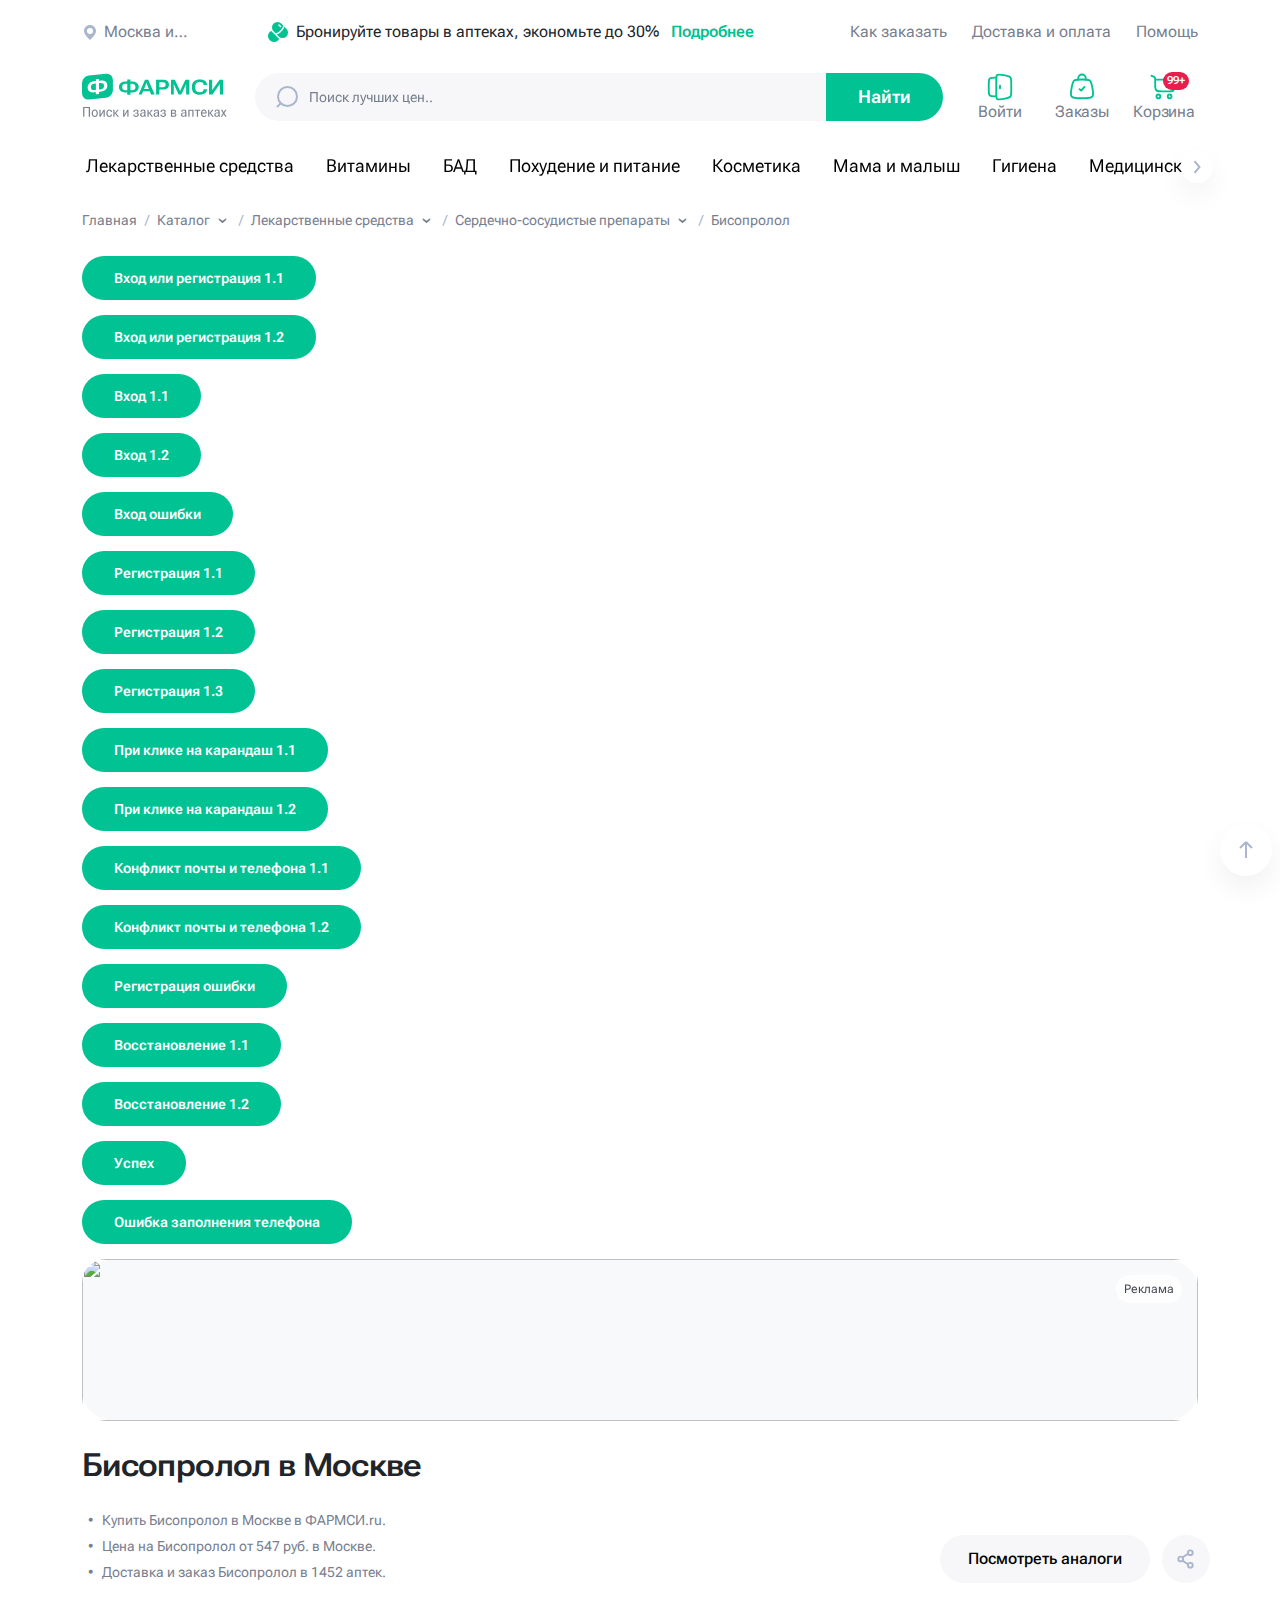
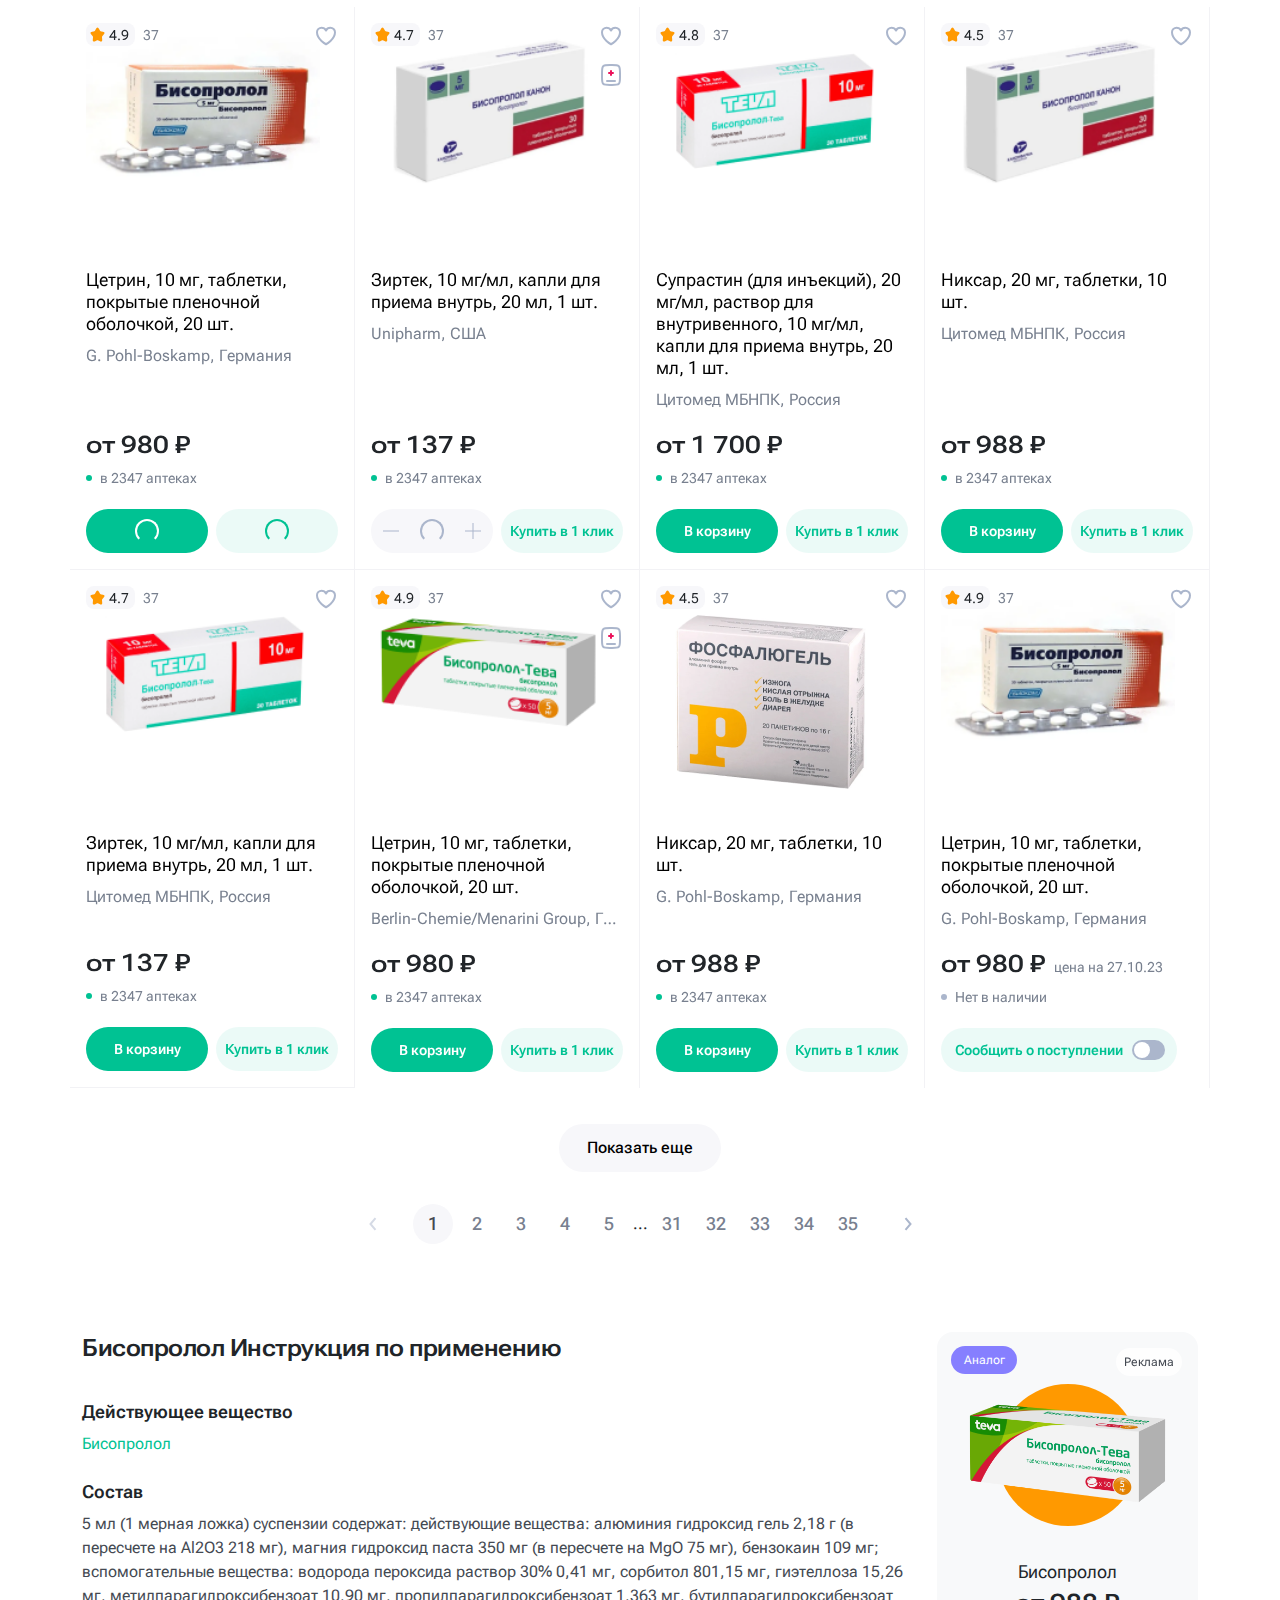
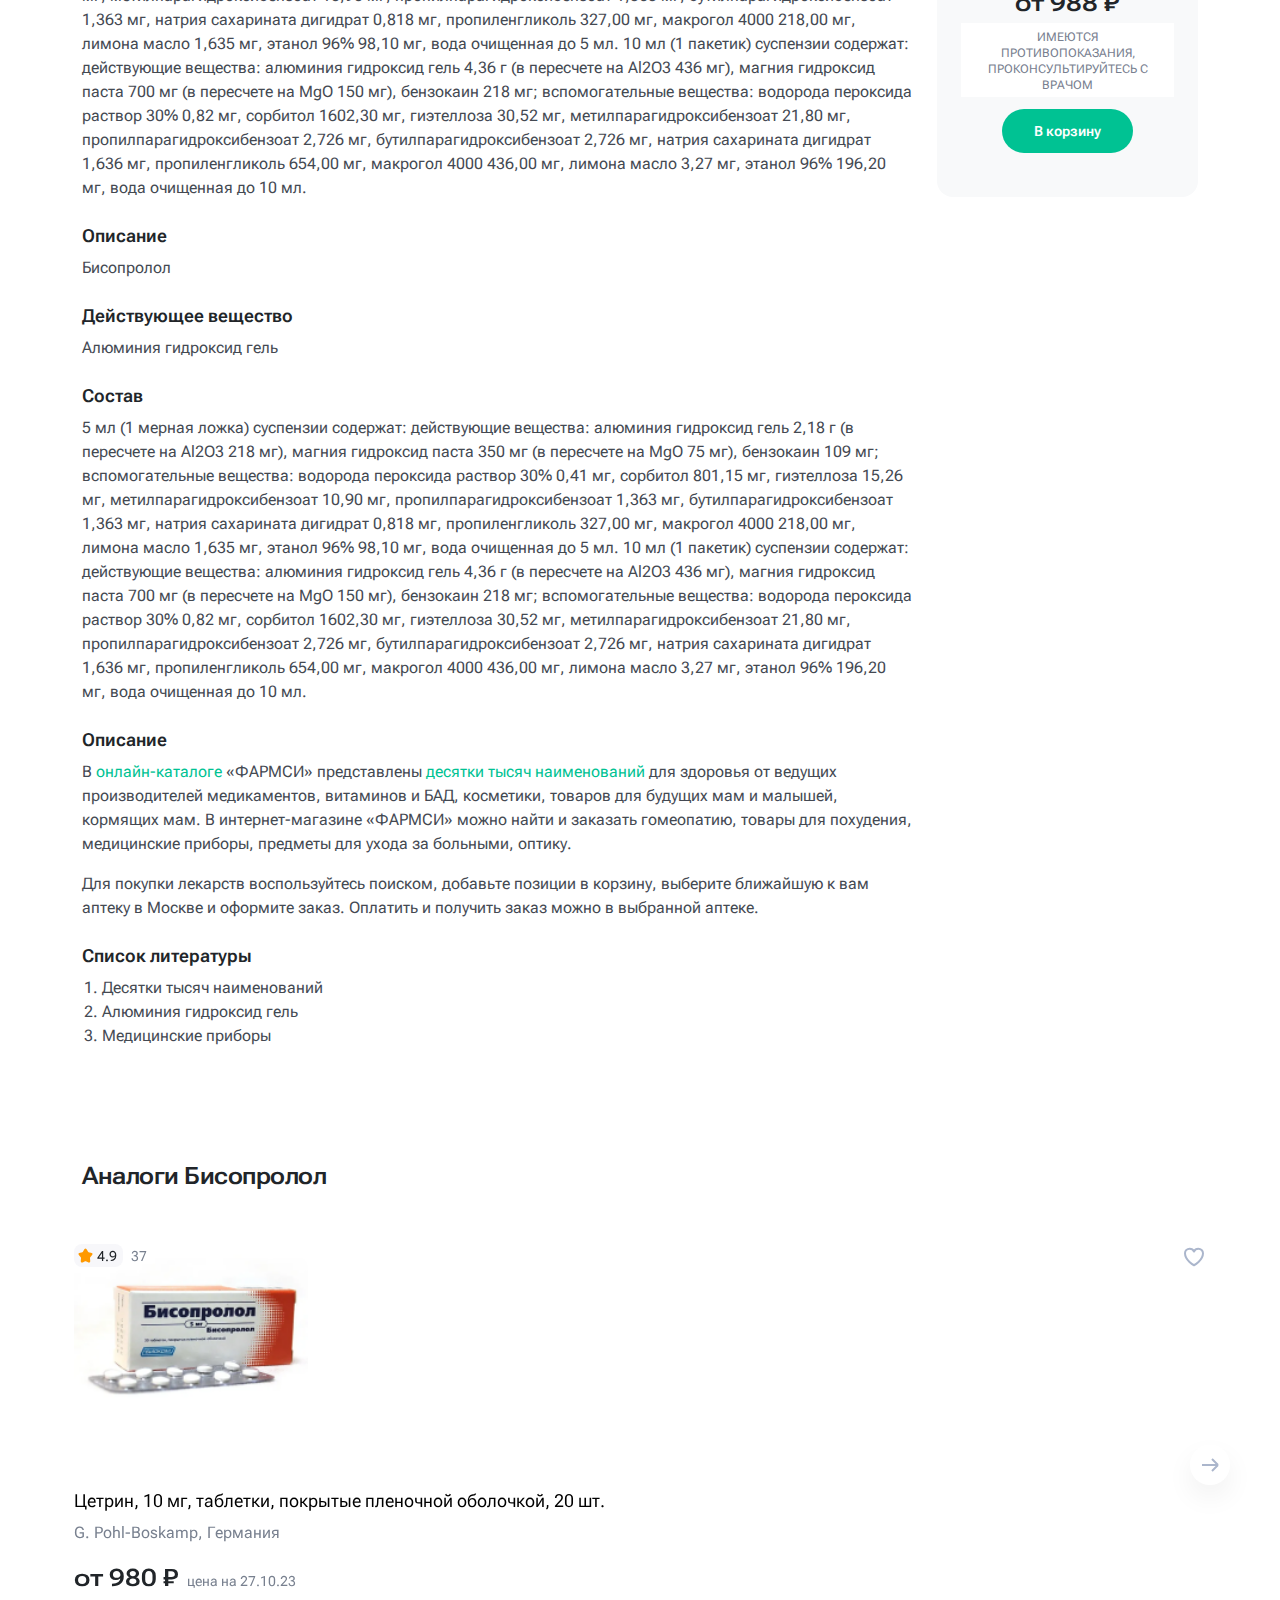
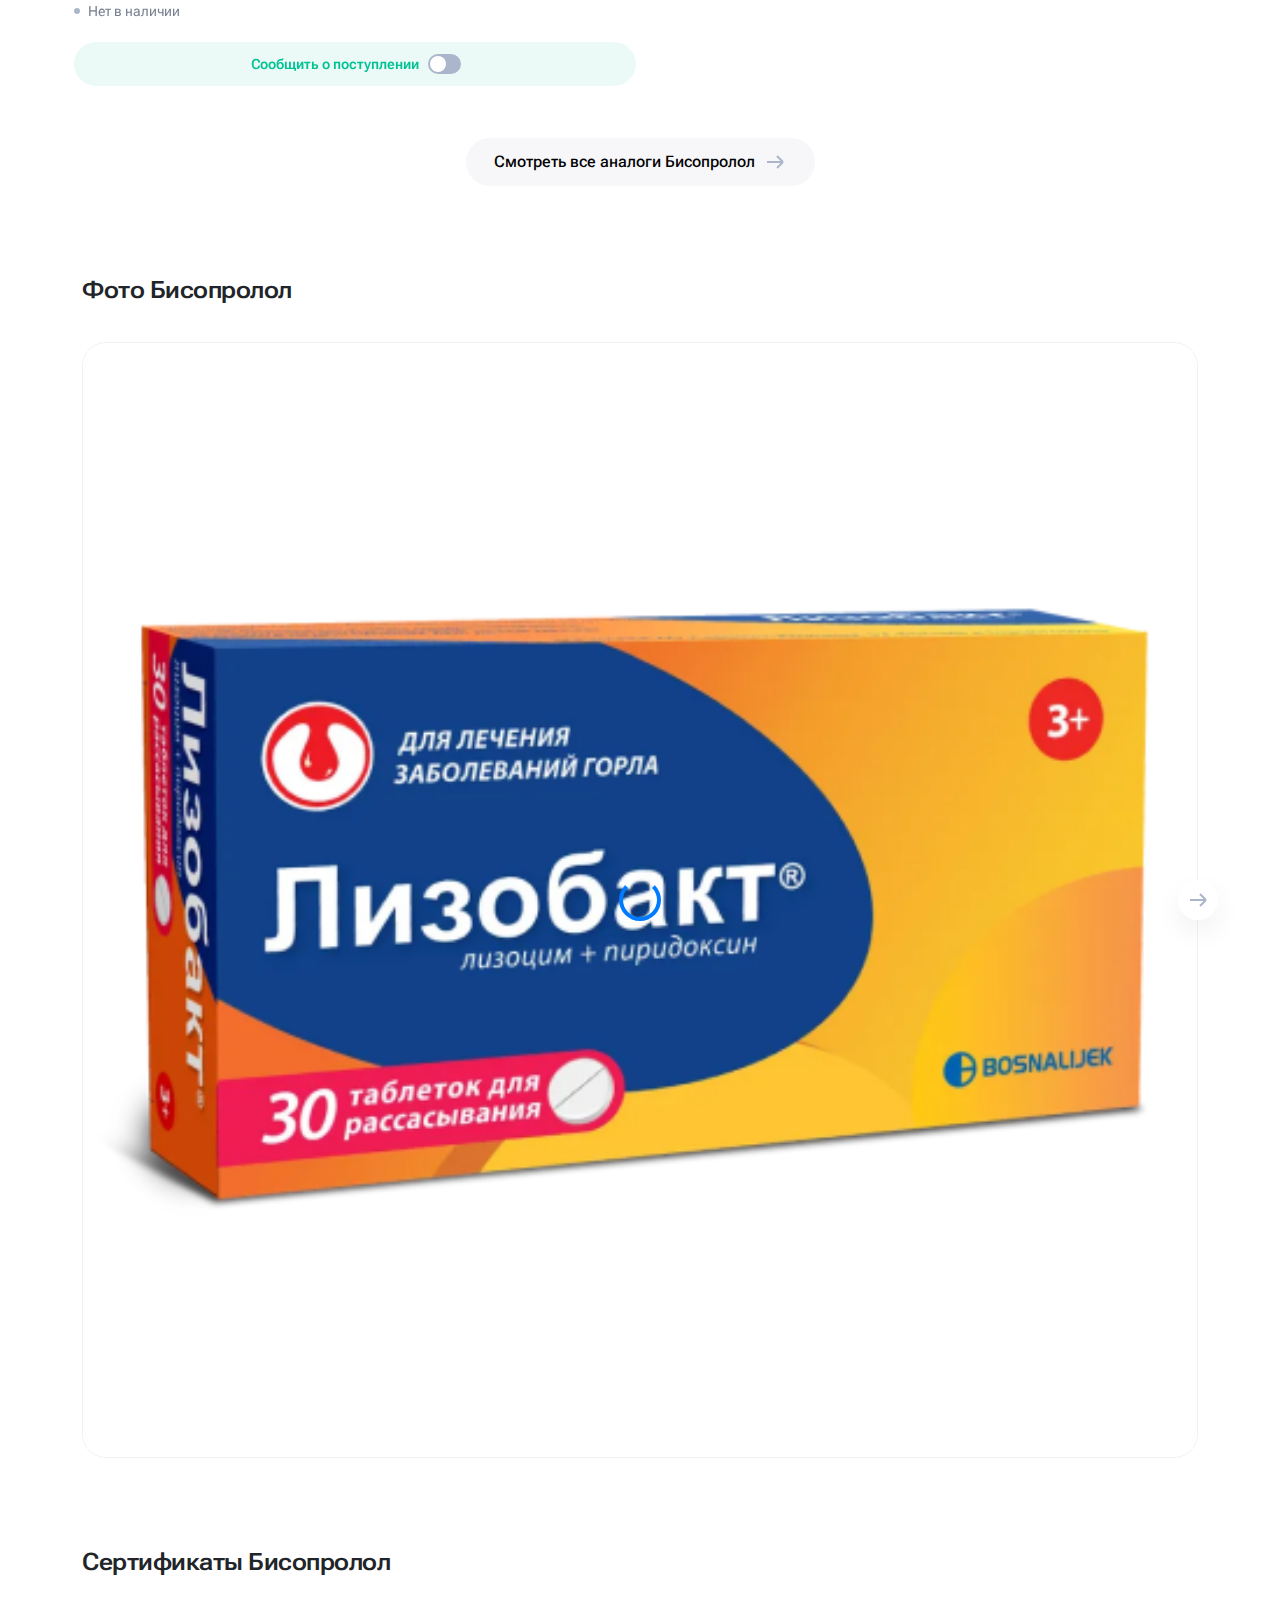
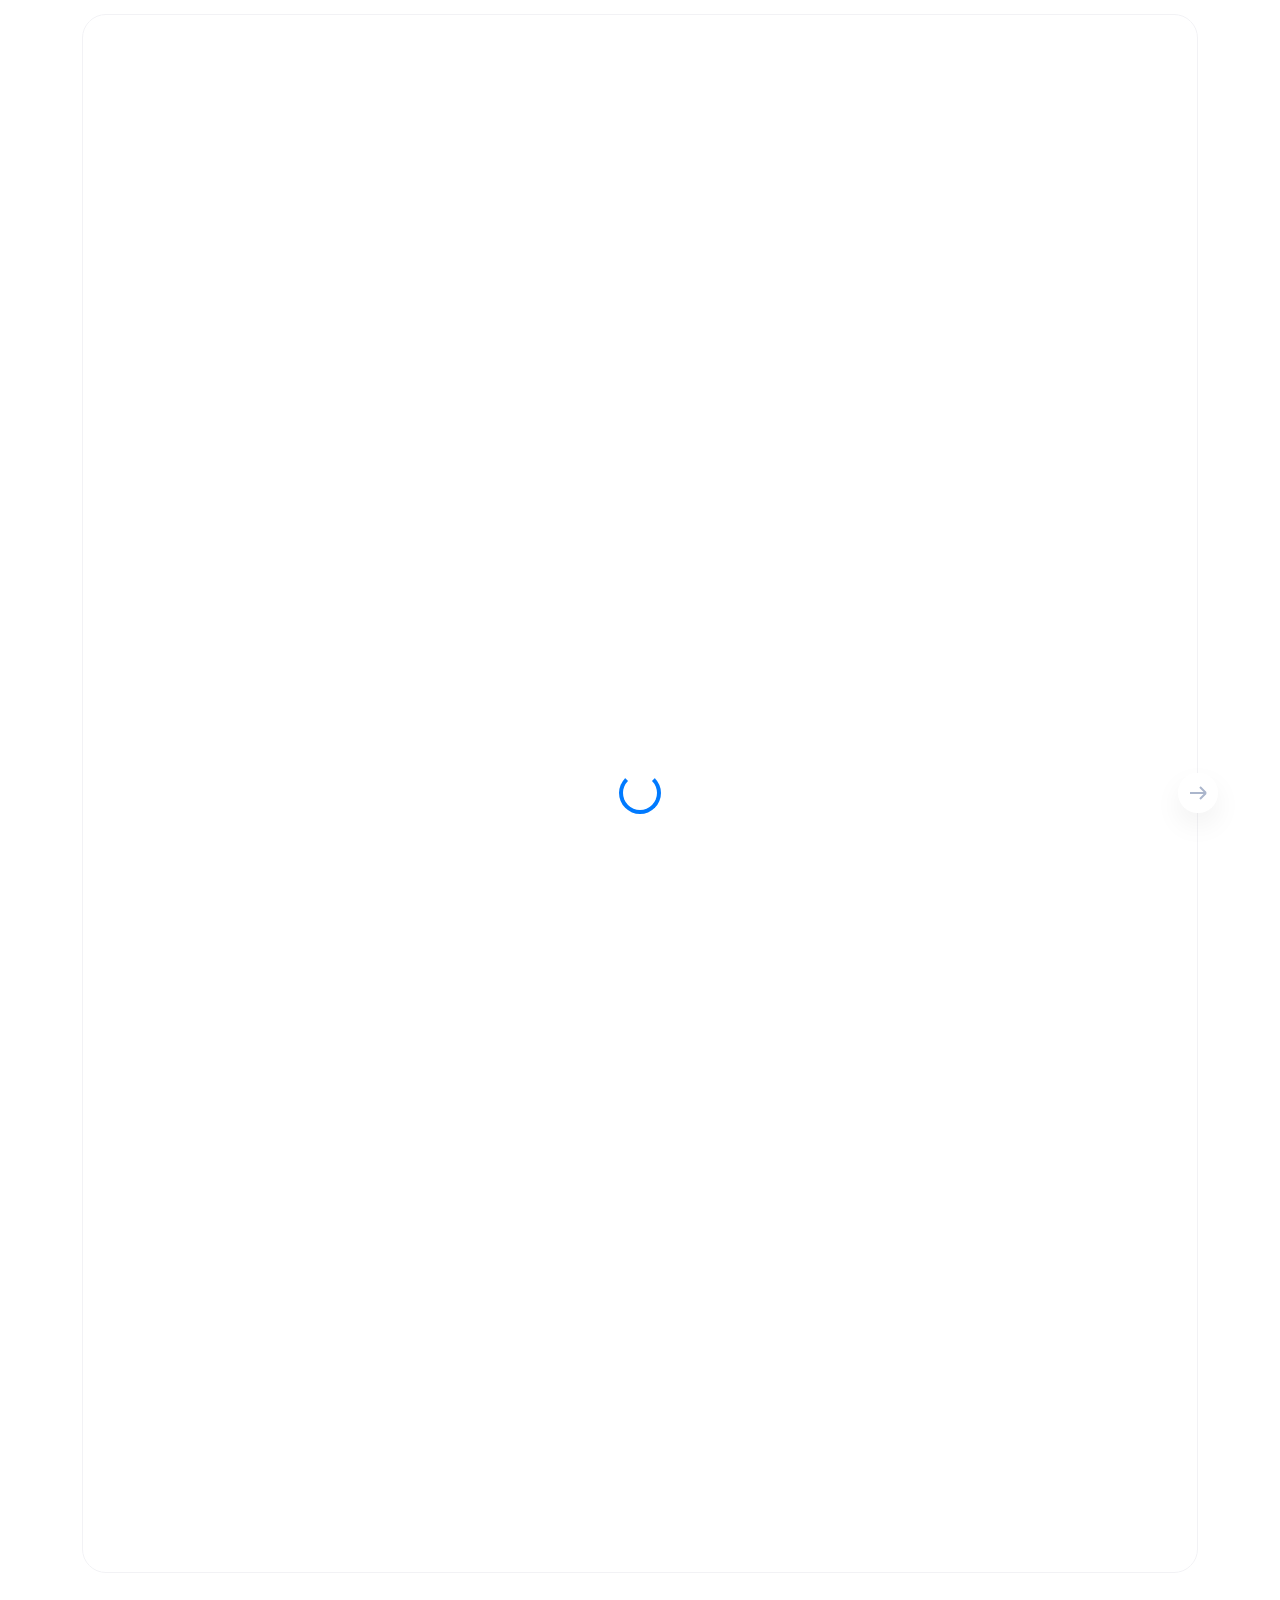
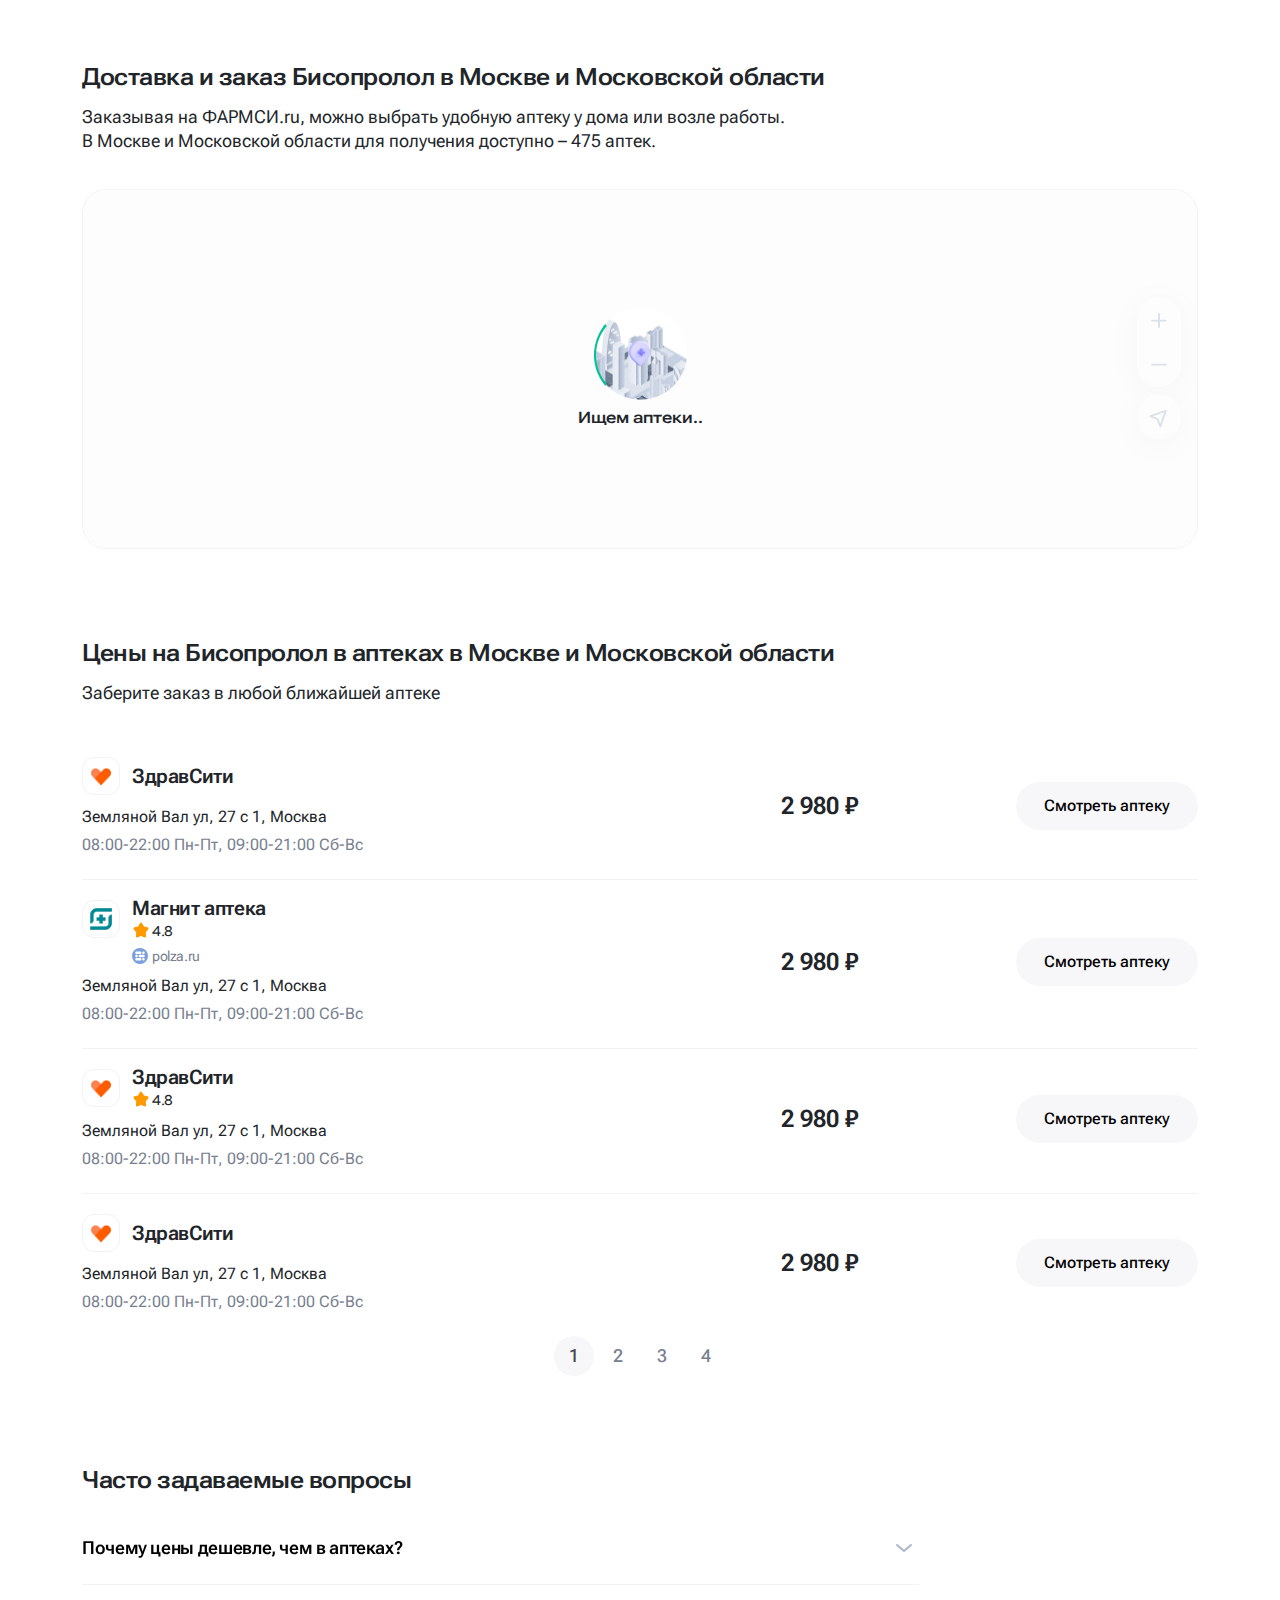
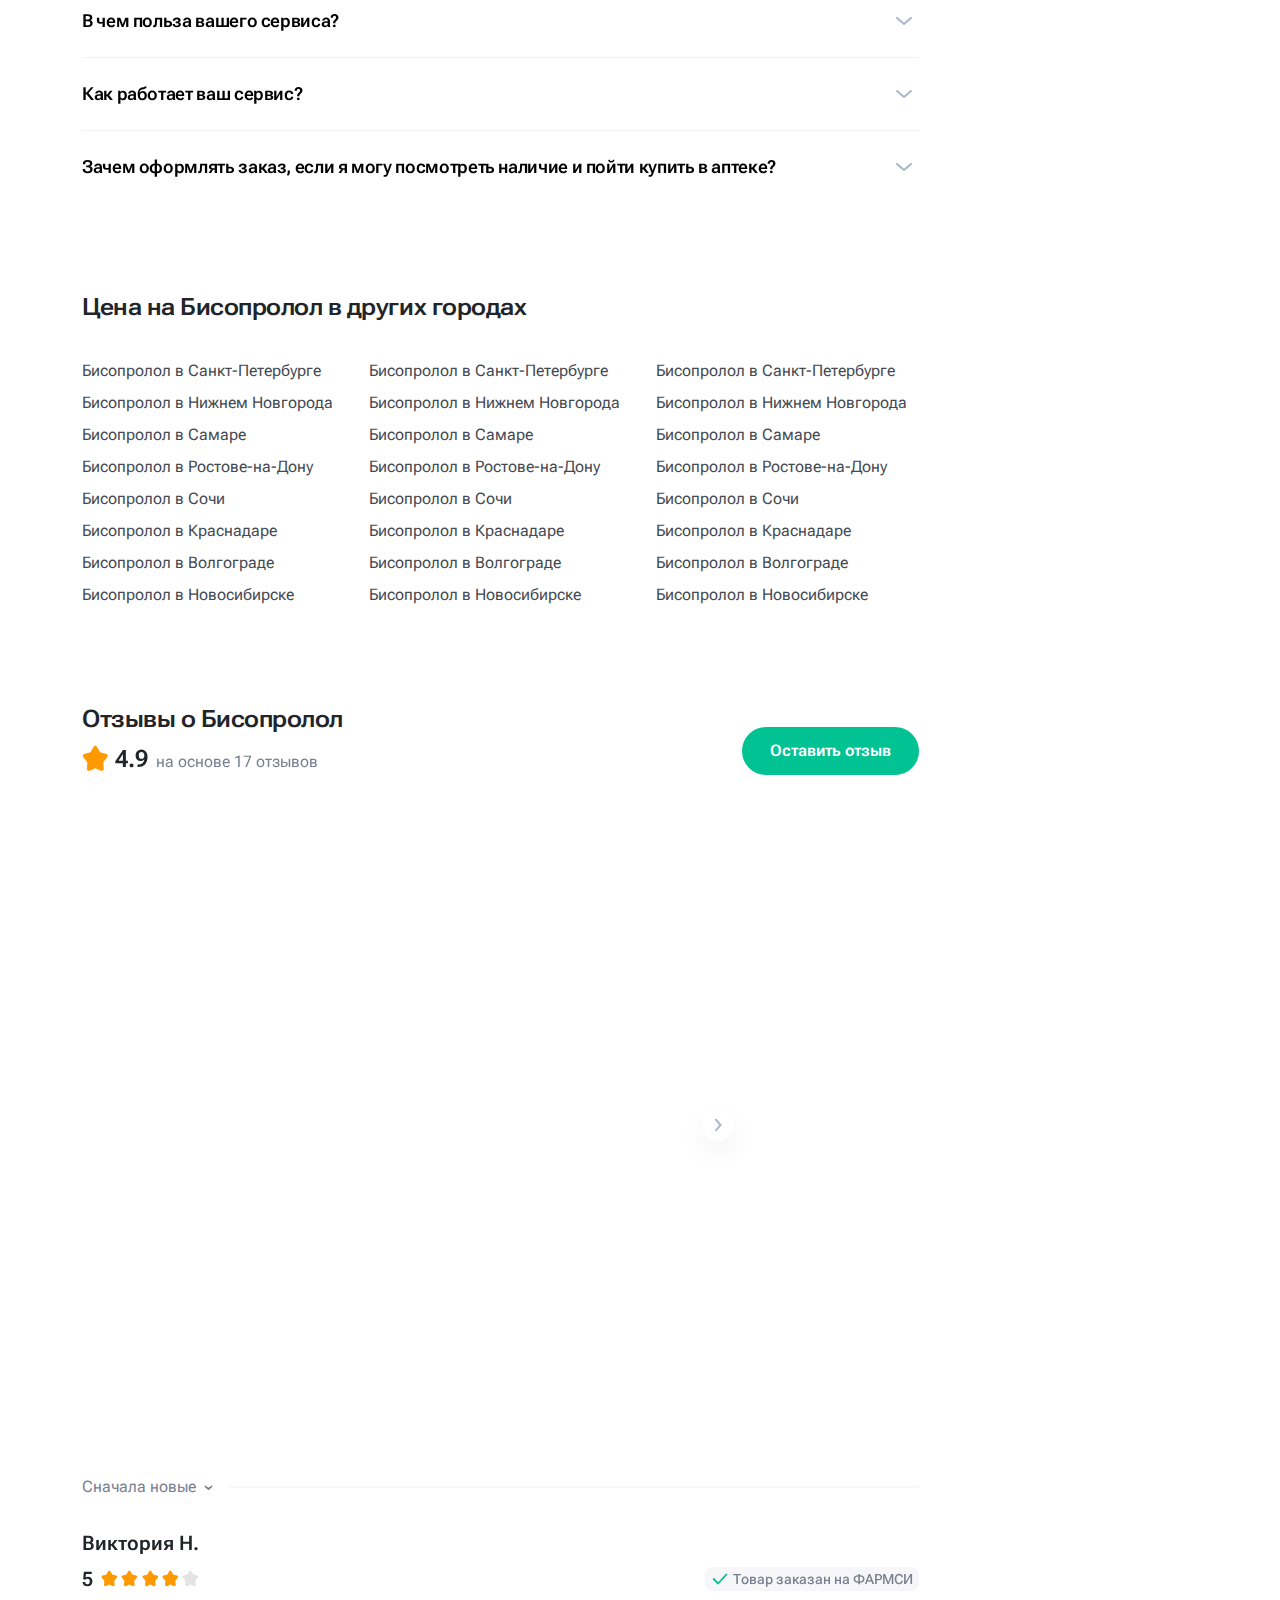
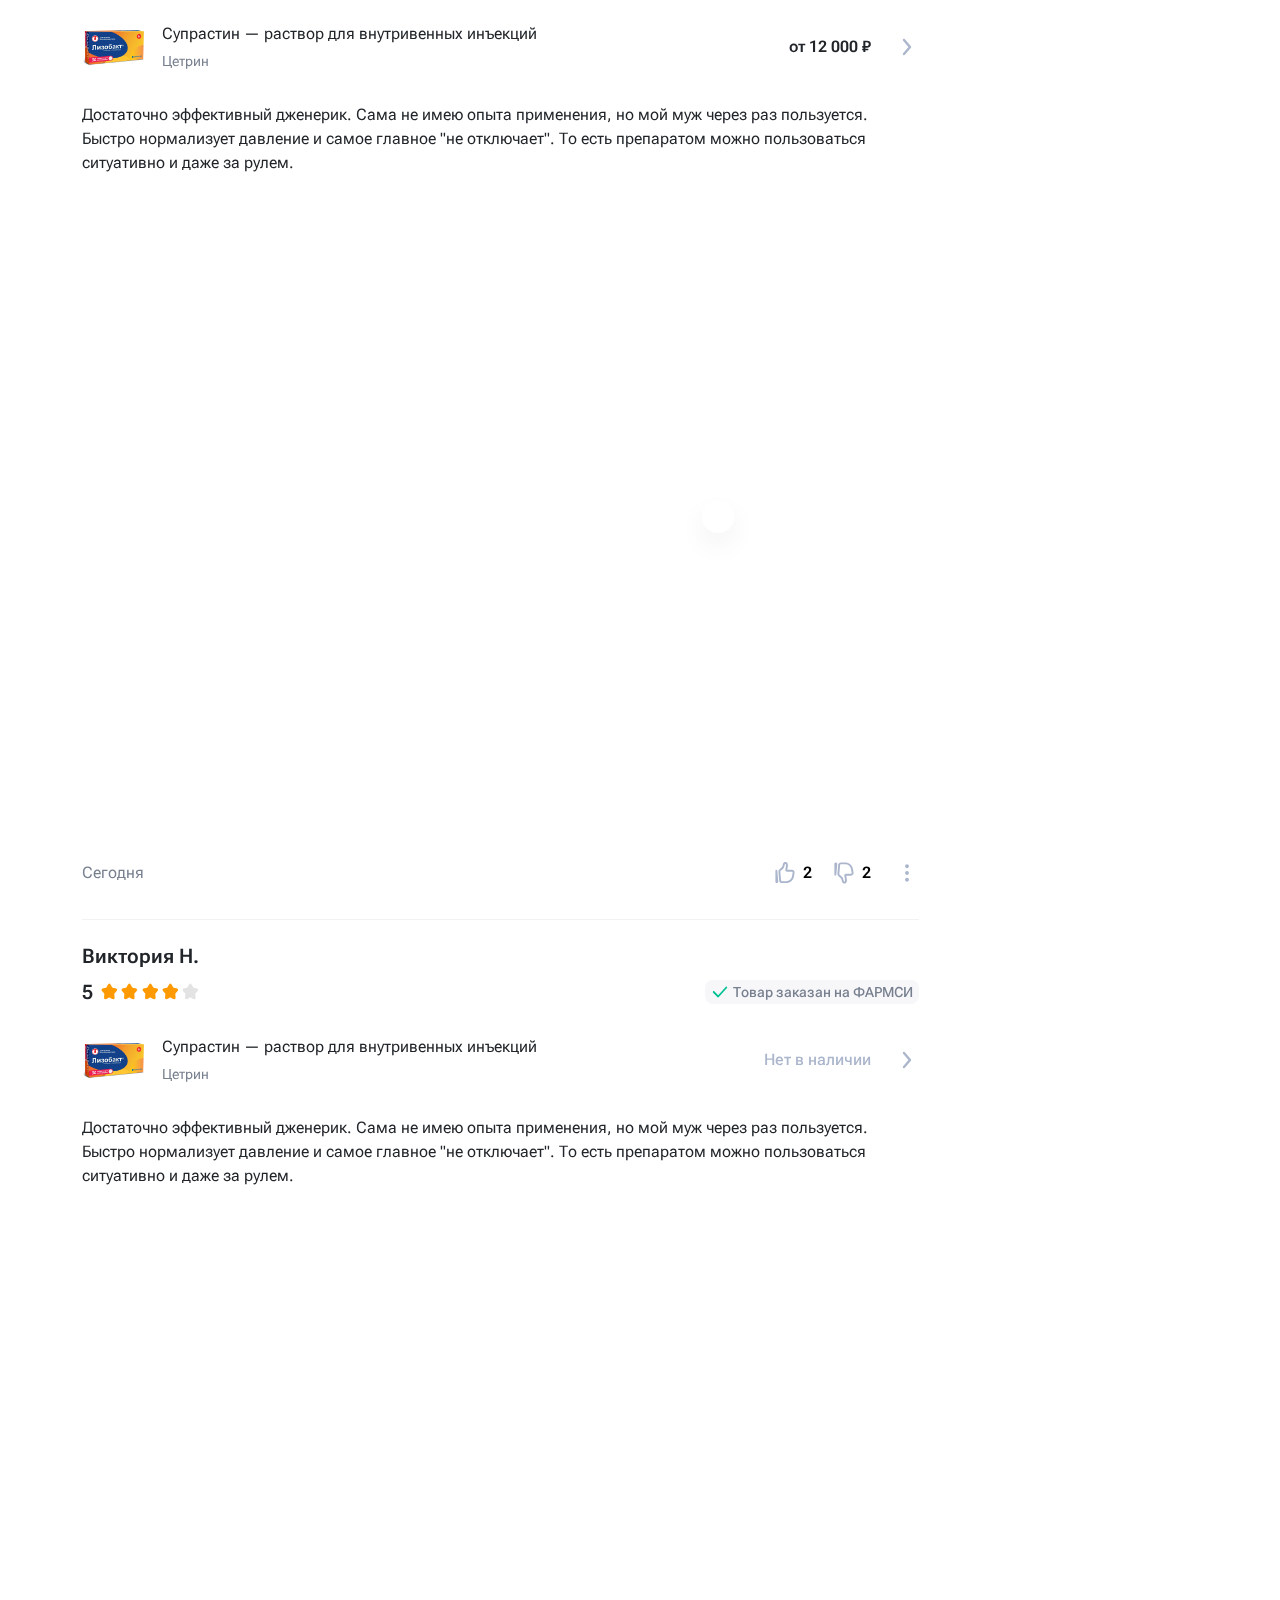
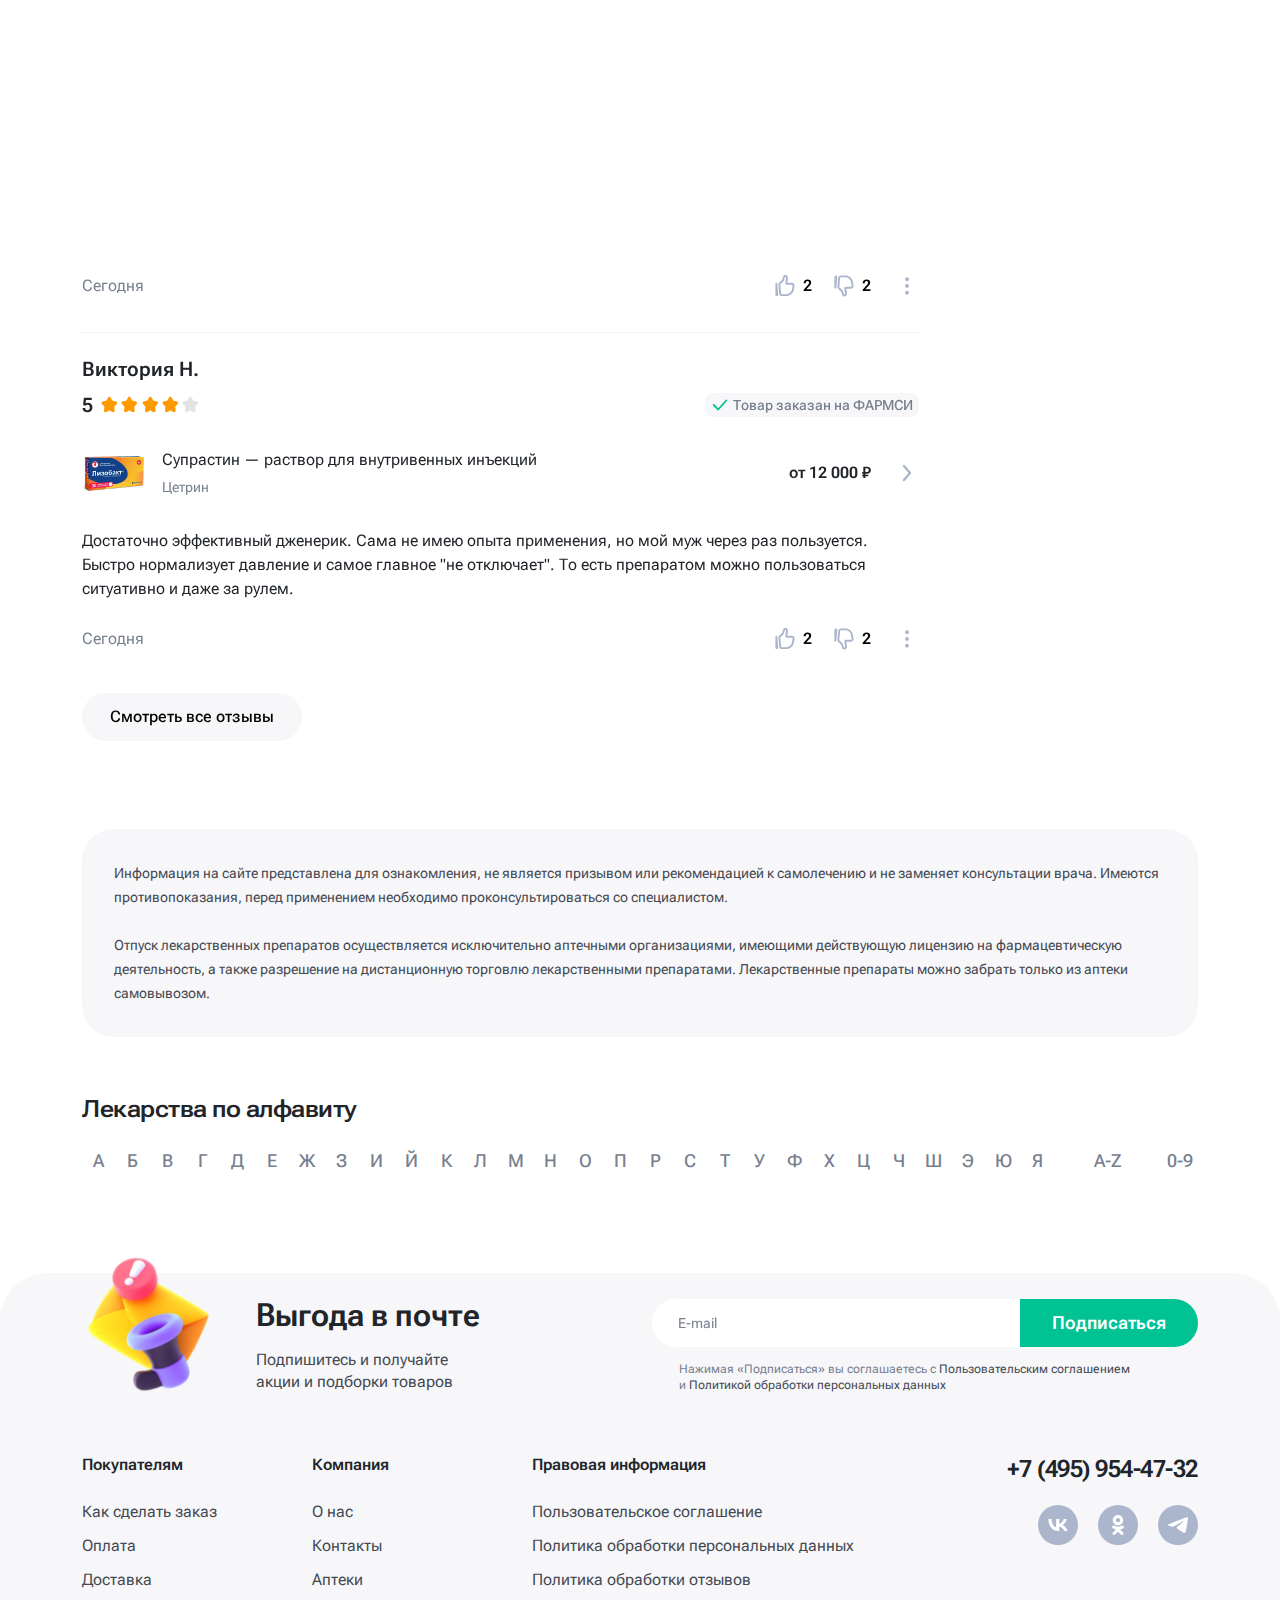
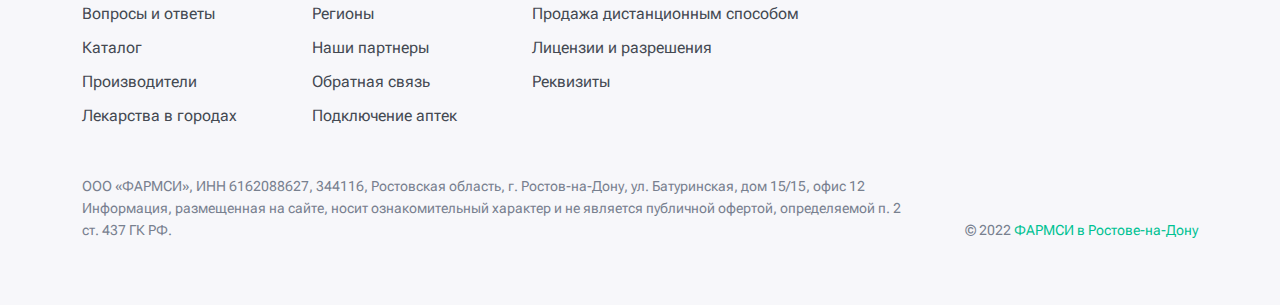
==== index.html @ 83dc4d80 "fldfj" ====
<!DOCTYPE html>
<html lang="ru">

<head>
    <meta charset="utf-8">
    <meta http-equiv="X-UA-Compatible" content="IE=edge">
    <meta name="viewport" content="width=device-width, initial-scale=1.0, maximum-scale=1.0, viewport-fit=cover">
    <meta name="description" content="Описание страницы">
    <meta name="format-detection" content="telephone=no">
    <title>Продукты</title>
    <link rel="apple-touch-icon" href="favicon/apple-touch-icon.png" sizes="144x144">
    <link rel="icon" href="favicon/favicon-16x16.png" sizes="16x16">
    <link rel="icon" href="favicon/favicon-32x32.png" sizes="32x32">
    <link rel="manifest" href="assets/site.webmanifest">
    <link rel="mask-icon" href="favicon/safari-pinned-tab.svg">
    <link rel="preconnect" href="https://fonts.googleapis.com">
    <link rel="preconnect" href="https://fonts.gstatic.com" crossorigin>
    <link href="https://fonts.googleapis.com/css2?family=Roboto+Flex:opsz,slnt,wdth,wght,GRAD,XOPQ,XTRA,YOPQ,YTAS,YTDE,YTFI,YTLC,YTUC@8..144,-10..0,25..151,100..1000,-200..150,27..175,323..603,25..135,649..854,-305..-98,560..788,416..570,528..760&display=swap"
          rel="stylesheet">
    <link href="https://cdn.jsdelivr.net/npm/bootstrap@5.3.3/dist/css/bootstrap.min.css" rel="stylesheet"
          integrity="sha384-QWTKZyjpPEjISv5WaRU9OFeRpok6YctnYmDr5pNlyT2bRjXh0JMhjY6hW+ALEwIH" crossorigin="anonymous">
    <link rel="stylesheet" href="https://cdn.jsdelivr.net/npm/swiper@11/swiper-bundle.min.css"/>
    <link rel="stylesheet" href="https://cdn.jsdelivr.net/npm/@fancyapps/ui@5.0/dist/fancybox/fancybox.css"/>
    <script src="https://api-maps.yandex.ru/2.1/?apikey=b603dd45-d3d4-4cc6-bc5e-3985d0624e53&lang=ru_RU"></script>
<script defer src="main.ba00e99612a8b95c9255.js"></script></head>

<body>
<div class="site">

    <!-- Header Start-->
    <!-- Header Top-->
    <div class="header__top">
        <div class="container">
            <div class="d-flex flex-wrap align-items-center justify-content-between">
                <div class="d-flex align-items-center me-3">
                    <div class="header__location location">
                        <a class="location__current" href="javascript:void(0)">
                            <svg class="location__icon">
                                <use xlink:href="images/sprites.svg#pin"></use>
                            </svg>
                            <span class="js-city-choosen-city">Москва и МО</span>
                        </a>
                    </div>
                    <div class="header__saving d-flex align-items-center">
                        <svg class="header__saving-icon" width="24" height="24">
                            <use xlink:href="images/sprites.svg#Pills"></use>
                        </svg>
                        Бронируйте товары в аптеках, экономьте до 30%<a class="header__saving-link"
                                                                        href="#">Подробнее </a>
                    </div>
                </div>
                <div class="d-flex align-items-center"><a class="header__top-link" href="#">Как заказать</a><a
                        class="header__top-link" href="#">Доставка и оплата</a><a class="header__top-link"
                                                                                  href="#">Помощь</a>
                </div>
            </div>
        </div>
    </div>
    <!-- Header Middle-->
    <div class="header-nav">
        <div class="header__middle header__fixed">
            <div class="container" style="position: relative">
                <div class="city-popup js-city-popup">
                    <button type="button" class="city-change__close" onclick="$('.js-city-popup').fadeOut(300);">
                        <svg aria-hidden="true" width="20" height="20" viewBox="0 0 20 20" fill="none"
                             xmlns="http://www.w3.org/2000/svg">
                            <path d="M15.332 4.66663L4.66536 15.3333" stroke="#ABB6CC" stroke-width="2"
                                  stroke-linecap="round" stroke-linejoin="round"></path>
                            <path d="M4.66797 4.66663L15.3346 15.3333" stroke="#ABB6CC" stroke-width="2"
                                  stroke-linecap="round" stroke-linejoin="round"></path>
                        </svg>
                    </button>
                    <div class="city-popup__subtitle">Ваш регион</div>
                    <div class="city-popup__title"><span class="js-city-choosen-city">Московская область</span>?</div>
                    <div class="city-popup__text">
                        Цены и наличие в аптеках зависят<br>
                        от выбранного региона
                    </div>
                    <div class="city-popup__buttons">
                        <button class="button button-primary js-submit-location" type="button">
                            Да
                        </button>
                        <button class="button button-solid js-change-location" type="button">
                            Выбрать другой
                        </button>
                    </div>
                </div>

                <div class="city-popup js-city-selected-popup">
                    <button type="button" class="city-change__close"
                            onclick="$('.js-city-selected-popup').fadeOut(300);">
                        <svg aria-hidden="true" width="20" height="20" viewBox="0 0 20 20" fill="none"
                             xmlns="http://www.w3.org/2000/svg">
                            <path d="M15.332 4.66663L4.66536 15.3333" stroke="#ABB6CC" stroke-width="2"
                                  stroke-linecap="round" stroke-linejoin="round"></path>
                            <path d="M4.66797 4.66663L15.3346 15.3333" stroke="#ABB6CC" stroke-width="2"
                                  stroke-linecap="round" stroke-linejoin="round"></path>
                        </svg>
                    </button>
                    <div class="city-popup__subtitle">Регион изменён</div>
                    <div class="city-popup__title js-city-choosen-city">Московская область</div>
                    <div class="city-popup__text">
                        Цены и наличие теперь будут отображаться<br>
                        для выбранного региона
                    </div>
                    <div class="city-popup__buttons">
                        <button class="button button-primary js-submit-location"
                                onclick="$('.js-city-selected-popup').fadeOut(300);" type="button">
                            Понятно
                        </button>
                    </div>
                </div>

                <div class="d-flex align-items-center justify-content-between">
                    <a class="header__logo logo" href="/">
                        <img class="logo__image"
                             src="logo.svg"
                             alt="logo" width="168"
                             height="56">
                    </a>
                    <div class="header__search search">
                        <form class="search__form d-flex align-items-center" action="/" autocomplete="off">
                            <div class="form-group w-100">
                                <input class="search__input big__input js-searchInput" type="text" name="q"
                                       placeholder="Поиск лучших цен..">
                                <svg class="search__icon">
                                    <use xlink:href="images/sprites.svg#loupe"></use>
                                </svg>
                                <svg class="search__loading">
                                    <use xlink:href="images/sprites.svg#loading"></use>
                                </svg>
                                <button class="search__clear js-qclear" type="button"></button>
                            </div>
                            <button class="button button-big" type="submit">Найти</button>
                            <div class="search__result">

                            </div>
                        </form>
                        <div class="search__backdrop"></div>
                    </div>
                    <div class="header__links"><a class="header__link" href="#">
                        <div class="header__link-icon">
                            <svg>
                                <use xlink:href="images/sprites.svg#Exit"></use>
                            </svg>
                        </div>
                        Войти
                    </a><a class="header__link" href="#">
                        <div class="header__link-icon">
                            <svg>
                                <use xlink:href="images/sprites.svg#Bag"></use>
                            </svg>
                        </div>
                        Заказы
                    </a><a class="header__link" href="#">
                        <div class="header__link-icon">
                            <svg>
                                <use xlink:href="images/sprites.svg#Cart"></use>
                            </svg>
                            <span class="header__link-counter">99+</span>
                        </div>
                        Корзина
                    </a>
                    </div>
                </div>
            </div>
        </div>
    </div>
    <div class="header__bottom">
        <div class="container">
            <nav class="header__menu">
                <div class="header__list">
                    <div class="js-navSlider swiper">
                        <div class="swiper-wrapper">
                            <div class="swiper-slide header__slide"><a class="header__list-link"
                                                                       href="#">Лекарственные
                                средства</a></div>
                            <div class="swiper-slide header__slide"><a class="header__list-link"
                                                                       href="#">Витамины</a>
                            </div>
                            <div class="swiper-slide header__slide"><a class="header__list-link" href="#">БАД</a>
                            </div>
                            <div class="swiper-slide header__slide"><a class="header__list-link" href="#">Похудение
                                и
                                питание</a></div>
                            <div class="swiper-slide header__slide"><a class="header__list-link"
                                                                       href="#">Косметика</a>
                            </div>
                            <div class="swiper-slide header__slide"><a class="header__list-link" href="#">Мама и
                                малыш</a></div>
                            <div class="swiper-slide header__slide"><a class="header__list-link"
                                                                       href="#">Гигиена</a>
                            </div>
                            <div class="swiper-slide header__slide"><a class="header__list-link"
                                                                       href="#">Медицинские
                                изделия</a></div>
                            <div class="swiper-slide header__slide"><a class="header__list-link"
                                                                       href="#">Медицинская
                                техника</a></div>
                            <div class="swiper-slide header__slide"><a class="header__list-link"
                                                                       href="#">Ортопедия</a>
                            </div>
                            <div class="swiper-slide header__slide"><a class="header__list-link" href="#">Оптика</a>
                            </div>
                        </div>
                    </div>
                    <div class="small-navigation--prev small-navigation--disabled header__button--prev">
                        <svg class="small-navigation__icon">
                            <use xlink:href="images/sprites.svg#triangle-left"></use>
                        </svg>
                    </div>
                    <div class="small-navigation--next header__button--next">
                        <svg class="small-navigation__icon">
                            <use xlink:href="images/sprites.svg#triangle-right"></use>
                        </svg>
                    </div>
                </div>
                <div class="header__submenu submenu">
                    <div class="submenu__item">
                        <div class="row">
                            <div class="col-12 col-md-3">
                                <div class="submenu__links"><a class="submenu__link" href="#">Бальзамы и
                                    кондиционеры</a><a class="submenu__link" href="#">Депиляция и бритье</a><a
                                        class="submenu__link" href="#">Средства после загара</a><a
                                        class="submenu__link" href="#">Шампуни</a><a class="submenu__link"
                                                                                     href="#">Омоложение</a><a
                                        class="submenu__link" href="#">Средства
                                    от загара</a><a class="submenu__link" href="#">Уход за телом</a><a
                                        class="submenu__link" href="#">Сухие шампуни</a><a class="submenu__link"
                                                                                           href="#">Окрашивание бровей
                                    и ресниц</a><a class="submenu__link" href="#">Уход за лицом</a><a
                                        class="submenu__link" href="#">Антицеллюлитный уход</a><a
                                        class="submenu__link" href="#">Патчи под
                                    глаза</a><a class="submenu__link" href="#">Сухие шампуни</a><a
                                        class="submenu__link" href="#">Окрашивание
                                    бровей и ресниц</a><a class="submenu__link" href="#">Уход за лицом</a>
                                </div>
                            </div>
                            <div class="col-12 col-md-3">
                                <div class="submenu__links"><a class="submenu__link" href="#">Сухие шампуни</a><a
                                        class="submenu__link" href="#">Депиляция и бритье</a><a
                                        class="submenu__link" href="#">Уход за
                                    телом</a><a class="submenu__link" href="#">Шампуни</a><a
                                        class="submenu__link" href="#">Бальзамы и
                                    кондиционеры</a><a class="submenu__link" href="#">Омоложение</a><a
                                        class="submenu__link" href="#">Средства от загара</a><a
                                        class="submenu__link" href="#">Средства после
                                    загара</a>
                                </div>
                            </div>
                            <div class="col-12 col-md-2">
                                <div class="submenu__title">Бренды</div>
                                <div class="submenu__items"><a class="submenu__brand" href="#"
                                                               title="Наименование бренда"><img
                                        src="images/brands/Logo_Zdrav.jpg"
                                        alt="Logo_Zdrav" width="196" height="98"></a><a class="submenu__brand"
                                                                                        href="#"
                                                                                        title="Наименование бренда"><img
                                        src="images/brands/Magnit.jpg"
                                        alt="Magnit" width="196" height="98"></a><a class="submenu__brand"
                                                                                    href="#"
                                                                                    title="Наименование бренда"><img
                                        src="images/brands/Logo_Zdrav.jpg" alt="Logo_Zdrav" width="196"
                                        height="98"></a><a class="submenu__brand" href="#"
                                                           title="Наименование бренда"><img
                                        src="images/brands/Magnit.jpg"
                                        alt="Magnit" width="196" height="98"></a><a class="submenu__brand"
                                                                                    href="#"
                                                                                    title="Наименование бренда"><img
                                        src="images/brands/Logo_Zdrav.jpg" alt="Logo_Zdrav" width="196"
                                        height="98"></a>
                                </div>
                            </div>
                            <div class="col-12 col-md-4">
                                <div class="submenu__title">Хиты продаж</div>
                                <div class="submenu__items"><a class="submenu__cart" href="#"><img
                                        class="submenu__cart-image" src="images/products/product-1.png"
                                        width="86" height="86">
                                    <div class="submenu__cart-info">
                                        <div class="submenu__cart-name">Супрастин (для инъекций), 20 мг/мл,
                                            раствор для
                                            внутривенного, 10 мг/мл, капли для приема внутрь, 20 мл, 1 шт.
                                        </div>
                                        <div class="submenu__cart-price">от 1 700 ₽</div>
                                    </div>
                                </a><a class="submenu__cart" href="#"><img class="submenu__cart-image"
                                                                           src="images/products/product-5.png"
                                                                           width="86" height="86">
                                    <div class="submenu__cart-info">
                                        <div class="submenu__cart-name">Супрастин (для инъекций), 20 мг/мл,
                                            раствор для
                                            внутривенного, 10 мг/мл
                                        </div>
                                        <div class="submenu__cart-price">от 988 ₽</div>
                                    </div>
                                </a><a class="submenu__cart" href="#"><img class="submenu__cart-image"
                                                                           src="images/products/product-2.png"
                                                                           width="86" height="86">
                                    <div class="submenu__cart-info">
                                        <div class="submenu__cart-name">Цетрин, 10 мг, таблетки, покрытые
                                            пленочной
                                            оболочкой, 20 шт.
                                        </div>
                                        <div class="submenu__cart-price">от 320 ₽</div>
                                    </div>
                                </a>
                                </div>
                            </div>
                        </div>
                    </div>
                    <div class="submenu__item">
                        <div class="row">
                            <div class="col-12 col-md-3">
                                <div class="submenu__links"><a class="submenu__link" href="#">Бальзамы и
                                    кондиционеры</a><a class="submenu__link" href="#">Депиляция и бритье</a><a
                                        class="submenu__link" href="#">Средства после загара</a><a
                                        class="submenu__link" href="#">Шампуни</a><a class="submenu__link"
                                                                                     href="#">Омоложение</a><a
                                        class="submenu__link" href="#">Средства
                                    от загара</a><a class="submenu__link" href="#">Уход за телом</a><a
                                        class="submenu__link" href="#">Сухие шампуни</a><a class="submenu__link"
                                                                                           href="#">Окрашивание бровей
                                    и ресниц</a><a class="submenu__link" href="#">Уход за лицом</a><a
                                        class="submenu__link" href="#">Антицеллюлитный уход</a><a
                                        class="submenu__link" href="#">Патчи под
                                    глаза</a><a class="submenu__link" href="#">Сухие шампуни</a><a
                                        class="submenu__link" href="#">Окрашивание
                                    бровей и ресниц</a><a class="submenu__link" href="#">Уход за лицом</a>
                                </div>
                            </div>
                            <div class="col-12 col-md-3">
                                <div class="submenu__links"><a class="submenu__link" href="#">Сухие шампуни</a><a
                                        class="submenu__link" href="#">Депиляция и бритье</a><a
                                        class="submenu__link" href="#">Уход за
                                    телом</a><a class="submenu__link" href="#">Шампуни</a><a
                                        class="submenu__link" href="#">Бальзамы и
                                    кондиционеры</a><a class="submenu__link" href="#">Омоложение</a><a
                                        class="submenu__link" href="#">Средства от загара</a><a
                                        class="submenu__link" href="#">Средства после
                                    загара</a>
                                </div>
                            </div>
                            <div class="col-12 col-md-4">
                                <div class="submenu__title">Хиты продаж</div>
                                <div class="submenu__items"><a class="submenu__cart" href="#"><img
                                        class="submenu__cart-image" src="images/products/product-1.png"
                                        width="86" height="86">
                                    <div class="submenu__cart-info">
                                        <div class="submenu__cart-name">Супрастин (для инъекций), 20 мг/мл,
                                            раствор для
                                            внутривенного, 10 мг/мл, капли для приема внутрь, 20 мл, 1 шт.
                                        </div>
                                        <div class="submenu__cart-price">от 1 700 ₽</div>
                                    </div>
                                </a><a class="submenu__cart" href="#"><img class="submenu__cart-image"
                                                                           src="images/products/product-5.png"
                                                                           width="86" height="86">
                                    <div class="submenu__cart-info">
                                        <div class="submenu__cart-name">Супрастин (для инъекций), 20 мг/мл,
                                            раствор для
                                            внутривенного, 10 мг/мл
                                        </div>
                                        <div class="submenu__cart-price">от 988 ₽</div>
                                    </div>
                                </a><a class="submenu__cart" href="#"><img class="submenu__cart-image"
                                                                           src="images/products/product-2.png"
                                                                           width="86" height="86">
                                    <div class="submenu__cart-info">
                                        <div class="submenu__cart-name">Цетрин, 10 мг, таблетки, покрытые
                                            пленочной
                                            оболочкой, 20 шт.
                                        </div>
                                        <div class="submenu__cart-price">от 320 ₽</div>
                                    </div>
                                </a>
                                </div>
                            </div>
                        </div>
                    </div>
                </div>
            </nav>
        </div>
    </div>
    <!-- Header End-->
    <!-- Main section-->
    <main class="main">
        <!-- Breadcrumbs Start -->
        <section class="breadcrumbs">
            <div class="container">
                <nav aria-label="breadcrumb">
                    <ol class="breadcrumb">
                        <li class="breadcrumb-item"><a href="#">Главная</a></li>
                        <li class="breadcrumb-item js-dropdown">
                            <div class="breadcrumb__text">
                                <a href="#">Каталог</a>
                                <svg class="js-dropdown-icon" width="8" height="24" viewBox="0 0 8 24" fill="none"
                                     xmlns="http://www.w3.org/2000/svg">
                                    <g clip-path="url(#clip0_1899_12853)">
                                        <path
                                                d="M4.76837e-07 10L4 12.8366L8 10L8 11.755L4.30227 15L3.71788 15L4.00125e-07 11.755L4.76837e-07 10Z"
                                                fill="#444952"/>
                                    </g>
                                    <defs>
                                        <clipPath id="clip0_1899_12853">
                                            <rect width="8" height="24" fill="white"/>
                                        </clipPath>
                                    </defs>
                                </svg>
                            </div>
                            <div class="js-dropdown-menu">
                                <ul>
                                    <li class="js-dropdown-link">1 пункт выпадающего списка</li>
                                    <li class="js-dropdown-link">2 пункт выпадающего списка</li>
                                    <li class="js-dropdown-link">3 пункт выпадающего списка</li>
                                    <li class="js-dropdown-link">4 пункт выпадающего списка</li>
                                    <li class="js-dropdown-link">5 пункт выпадающего списка</li>
                                    <li class="js-dropdown-link">6 пункт выпадающего списка</li>
                                    <li class="js-dropdown-link">7 пункт выпадающего списка</li>
                                    <li class="js-dropdown-link">8 пункт выпадающего списка</li>
                                    <li class="js-dropdown-link">9 пункт выпадающего списка</li>
                                    <li class="js-dropdown-link">10 пункт выпадающего списка</li>
                                    <li class="js-dropdown-link">11 пункт выпадающего списка</li>
                                    <li class="js-dropdown-link">12 пункт выпадающего списка</li>
                                    <li class="js-dropdown-link">13 пункт выпадающего списка</li>
                                    <li class="js-dropdown-link">14 пункт выпадающего списка</li>
                                </ul>
                            </div>
                        </li>
                        <li class="breadcrumb-item js-dropdown">
                            <div class="breadcrumb__text">
                                <a href="#">Лекарственные средства</a>
                                <svg class="js-dropdown-icon" width="8" height="24" viewBox="0 0 8 24" fill="none"
                                     xmlns="http://www.w3.org/2000/svg">
                                    <g clip-path="url(#clip0_1899_12853)">
                                        <path
                                                d="M4.76837e-07 10L4 12.8366L8 10L8 11.755L4.30227 15L3.71788 15L4.00125e-07 11.755L4.76837e-07 10Z"
                                                fill="#444952"/>
                                    </g>
                                    <defs>
                                        <clipPath id="clip0_1899_12853">
                                            <rect width="8" height="24" fill="white"/>
                                        </clipPath>
                                    </defs>
                                </svg>
                            </div>
                            <div class="js-dropdown-menu">
                                <ul>
                                    <li class="js-dropdown-link">1 пункт выпадающего списка</li>
                                    <li class="js-dropdown-link">2 пункт выпадающего списка</li>
                                    <li class="js-dropdown-link">3 пункт выпадающего списка</li>
                                    <li class="js-dropdown-link">4 пункт выпадающего списка</li>
                                    <li class="js-dropdown-link">5 пункт выпадающего списка</li>
                                    <li class="js-dropdown-link">6 пункт выпадающего списка</li>
                                    <li class="js-dropdown-link">7 пункт выпадающего списка</li>
                                    <li class="js-dropdown-link">8 пункт выпадающего списка</li>
                                    <li class="js-dropdown-link">9 пункт выпадающего списка</li>
                                    <li class="js-dropdown-link">10 пункт выпадающего списка</li>
                                    <li class="js-dropdown-link">11 пункт выпадающего списка</li>
                                    <li class="js-dropdown-link">12 пункт выпадающего списка</li>
                                    <li class="js-dropdown-link">13 пункт выпадающего списка</li>
                                    <li class="js-dropdown-link">14 пункт выпадающего списка</li>
                                </ul>
                            </div>
                        </li>
                        <li class="breadcrumb-item js-dropdown">
                            <div class="breadcrumb__text">
                                <a href="#">Сердечно-сосудистые препараты</a>
                                <svg class="js-dropdown-icon" width="8" height="24" viewBox="0 0 8 24" fill="none"
                                     xmlns="http://www.w3.org/2000/svg">
                                    <g clip-path="url(#clip0_1899_12853)">
                                        <path
                                                d="M4.76837e-07 10L4 12.8366L8 10L8 11.755L4.30227 15L3.71788 15L4.00125e-07 11.755L4.76837e-07 10Z"
                                                fill="#444952"/>
                                    </g>
                                    <defs>
                                        <clipPath id="clip0_1899_12853">
                                            <rect width="8" height="24" fill="white"/>
                                        </clipPath>
                                    </defs>
                                </svg>
                            </div>
                            <div class="js-dropdown-menu">
                                <ul>
                                    <li class="js-dropdown-link">1 пункт выпадающего списка</li>
                                    <li class="js-dropdown-link">2 пункт выпадающего списка</li>
                                    <li class="js-dropdown-link">3 пункт выпадающего списка</li>
                                    <li class="js-dropdown-link">4 пункт выпадающего списка</li>
                                    <li class="js-dropdown-link">5 пункт выпадающего списка</li>
                                    <li class="js-dropdown-link">6 пункт выпадающего списка</li>
                                    <li class="js-dropdown-link">7 пункт выпадающего списка</li>
                                    <li class="js-dropdown-link">8 пункт выпадающего списка</li>
                                    <li class="js-dropdown-link">9 пункт выпадающего списка</li>
                                    <li class="js-dropdown-link">10 пункт выпадающего списка</li>
                                    <li class="js-dropdown-link">11 пункт выпадающего списка</li>
                                    <li class="js-dropdown-link">12 пункт выпадающего списка</li>
                                    <li class="js-dropdown-link">13 пункт выпадающего списка</li>
                                    <li class="js-dropdown-link">14 пункт выпадающего списка</li>
                                </ul>
                            </div>
                        </li>
                        <li class="breadcrumb-item">Бисопролол</li>
                    </ol>
                </nav>
            </div>
        </section>
        <!-- Breadcrumbs end -->
        <div id="authModalsButtons" class="container">
          <button data-popup="enterModal" style="margin-bottom: 15px"  class="button button-primary">Вход или регистрация 1.1</button>  
          <button data-popup="enterPreloaderModal" style="margin-bottom: 15px" class="button button-primary">Вход или регистрация 1.2</button> 
          <button data-popup="passwordModal" style="margin-bottom: 15px" class="button button-primary">Вход 1.1</button>   
          <button data-popup="passwordFullModal" style="margin-bottom: 15px" class="button button-primary">Вход 1.2</button>   
          <button data-popup="passwordErrorModal" style="margin-bottom: 15px" class="button button-primary">Вход ошибки</button>   
          <button data-popup="regModalEmail" style="margin-bottom: 15px" class="button button-primary">Регистрация 1.1</button>    
          <button data-popup="regModalPhone" style="margin-bottom: 15px" class="button button-primary">Регистрация 1.2</button>    
          <button data-popup="regModalPhoneFull" style="margin-bottom: 15px" class="button button-primary">Регистрация 1.3</button>    
          <button data-popup="enterRegModalEmail" style="margin-bottom: 15px" class="button button-primary">При клике на карандаш 1.1</button> 
          <button data-popup="enterRegModalPhone" style="margin-bottom: 15px" class="button button-primary">При клике на карандаш 1.2</button> 
          <button data-popup="passRepairModalEmail" style="margin-bottom: 15px" class="button button-primary">Конфликт почты и телефона 1.1</button>   
          <button data-popup="passRepairModalPhone" style="margin-bottom: 15px" class="button button-primary">Конфликт почты и телефона 1.2</button>   
          <button data-popup="regErrorModal" style="margin-bottom: 15px" class="button button-primary">Регистрация ошибки</button> 
          <button data-popup="repairDefaultModal" style="margin-bottom: 15px" class="button button-primary">Восстановление 1.1</button>
          <button data-popup="repairEmailModal" style="margin-bottom: 15px" class="button button-primary">Восстановление 1.2</button> 
          <button data-popup="repairSuccessModal" style="margin-bottom: 15px" class="button button-primary">Успех</button>
          <button data-popup="phoneEnterErrorModal" style="margin-bottom: 15px" class="button button-primary">Ошибка заполнения телефона</button>
      </div>
        <!-- Advertisings start-->
        <section class="section" style="margin-bottom: 24px;">
            <div class="container">
                <div class="row">
                    <div class="col-12">
                        <div class="banner bg-light rounded-5" href="#">
                            <div class="banner__advertising advertising">
                                <div class="advertising__text">Реклама</div>
                                <div class="advertising__block advertising__block--top" data-id="ad-1">
                                    <div class="advertising__title">Реклама</div>
                                    <div class="advertising__subtitle">
                                        ООО «Название длинное компании чтобы посмотреть как вмещается»
                                    </div>
                                    <div class="d-flex flex-column align-items-start"><a class="advertising__link"
                                                                                         href="https://rostov-na-donu.uteka.ru"
                                                                                         target="_blank" rel="nofollow">
                                        <div class="advertising__icon advertising__icon--earth"></div>
                                        <div class="advertising__desc">https://rostov-na-donu.uteka.ru</div>
                                    </a><a class="advertising__link js-copy" href="uzk2dklH28Gmckh92Pod00"
                                           target="_blank" rel="nofollow">
                                        <div class="advertising__icon advertising__icon--copy"></div>
                                        <div class="advertising__desc">uzk2dklH28Gmckh92Pod00</div>
                                    </a>
                                        <p class="advertising__link advertising__link--complete"><span
                                                class="advertising__icon advertising__icon--checked"></span><span
                                                class="advertising__desc">ID скопирован</span></p>
                                    </div>
                                </div>
                            </div>
                            <img src="https://images.unsplash.com/photo-1692854236272-cc49076a2629?ixlib=rb-4.0.3&ixid=M3wxMjA3fDB8MHxwaG90by1wYWdlfHx8fGVufDB8fHx8fA%3D%3D&auto=format&fit=crop&w=3540&q=80"
                                 alt="" class="banner__img">
                        </div>
                    </div>
                </div>
            </div>
        </section>
        <!-- Advertisings end -->

        <!-- Products start -->
        <section class="section">
            <div class="container">
                <div class="products">
                    <h1 class="title">Бисопролол в <span>Москве</span></h1>
                    <ul class="unordered-list" style="margin-bottom: 24px;">
                        <li>Купить Бисопролол в Москве в ФАРМСИ.ru.</li>
                        <li>Цена на Бисопролол от 547 руб. в Москве.</li>
                        <li>Доставка и заказ Бисопролол в 1452 аптек.</li>
                    </ul>
                    <div class="products__buttons">
                        <div class="products__buttons--wrapper">
                            <button class="button button-solid">Посмотреть аналоги</button>
                            <button class="button button-icon button-share" data-dropdown-id="1"
                                    data-bs-toggle="tooltip"
                                    data-bs-original-title="Поделиться">
                                <svg xmlns="http://www.w3.org/2000/svg" width="24" height="24" viewBox="0 0 25 24"
                                     fill="none">
                                    <path
                                            d="M9.5 12C9.5 13.3807 8.38071 14.5 7 14.5C5.61929 14.5 4.5 13.3807 4.5 12C4.5 10.6193 5.61929 9.5 7 9.5C8.38071 9.5 9.5 10.6193 9.5 12Z"
                                            stroke="#ABB6CC" stroke-width="2"/>
                                    <path d="M14.5 6.5L9.5 10" stroke="#ABB6CC" stroke-width="2"
                                          stroke-linecap="round"/>
                                    <path d="M14.5 17.5L9.5 14" stroke="#ABB6CC" stroke-width="2"
                                          stroke-linecap="round"/>
                                    <path
                                            d="M19.5 18.5C19.5 19.8807 18.3807 21 17 21C15.6193 21 14.5 19.8807 14.5 18.5C14.5 17.1193 15.6193 16 17 16C18.3807 16 19.5 17.1193 19.5 18.5Z"
                                            stroke="#ABB6CC" stroke-width="2"/>
                                    <path
                                            d="M19.5 5.5C19.5 6.88071 18.3807 8 17 8C15.6193 8 14.5 6.88071 14.5 5.5C14.5 4.11929 15.6193 3 17 3C18.3807 3 19.5 4.11929 19.5 5.5Z"
                                            stroke="#ABB6CC" stroke-width="2"/>
                                </svg>
                            </button>
                            <div class="products__dropdown dropdown-menu" data-dropdown-id="1">
                                <p class="dropdown-menu__title">Поделиться</p>
                                <div class="dropdown-menu__variant dropdown-menu__variant--socials">
                                    <p class="dropdown-menu__text">Через соц. сети</p>
                                    <div class="dropdown-menu__socials">
                                        <a class="dropdown-menu__social dropdown-menu__social--vk" href="">
                                            <img src="images/icons/VK.svg" alt="Vkontakte" width="32" height="32">
                                        </a>
                                        <a class="dropdown-menu__social dropdown-menu__social--ok" href="">
                                            <img src="images/icons/OK.svg" alt="OK.ru" width="32" height="32">
                                        </a>
                                        <a class="dropdown-menu__social dropdown-menu__social--tg" href="">
                                            <img src="images/icons/TG.svg" alt="Telegram" width="32" height="32">
                                        </a>
                                        <a class="dropdown-menu__social dropdown-menu__social--wa" href="">
                                            <img src="images/icons/WA.svg" alt="Whatsapp" width="32" height="32">
                                        </a>
                                        <a class="dropdown-menu__social dropdown-menu__social--vi" href="">
                                            <img src="images/icons/VB.svg" alt="Viber" width="32" height="32">
                                        </a>
                                    </div>
                                </div>
                                <div class="dropdown-menu__variant dropdown-menu__variant--link">
                                    <p class="dropdown-menu__text">Прямой ссылкой</p>
                                    <div class="dropdown-menu__link">
                                        <img class="dropdown-menu__link--icon" src="images/icons/copy.svg"
                                             alt="Копировать">
                                        <span class="dropdown-menu__link--url"
                                              data-url="https://farmsi.ru/catalog/bisoprolol/239673">https://farmsi.ru/catalog/bisoprolol/239673</span>
                                    </div>
                                </div>
                            </div>
                        </div>
                    </div>
                </div>
                <div class="row">
                    <div class="col-12 col-md-4 col-xl-3 product-item">
                        <div class="product-cart">
                            <div class="product-cart__header">
                                <div class="product-cart__rating rating">
                                    <div class="rating__block" data-bs-toggle="tooltip"
                                         title="Рейтинг 4.7 из 5.0 – на основе 37 отзывов">
                                        <svg class="rating__icon">
                                            <use xlink:href="images/sprites.svg#Star"></use>
                                        </svg>
                                        4.9
                                    </div>
                                    <div class="rating__count" data-bs-toggle="tooltip" title="Количество отзывов">
                                        37
                                    </div>
                                </div>
                                <div class="product-cart__action">
                                    <button class="product-cart__icon product-cart__like _like"
                                            aria-label="Favorite toggle">
                                        <svg class="product-cart__like-icon">
                                            <use xlink:href="images/sprites.svg#Heart"></use>
                                        </svg>
                                    </button>
                                </div>
                                <a class="product-cart__link" href="#">
                                    <img src="images/products/product-1.png"
                                         alt="Цетрин, 10 мг, таблетки, покрытые пленочной оболочкой, 20 шт."
                                         width="234" height="234"/>
                                </a>
                            </div>
                            <div class="product-cart__body"><a class="product-cart__name" href="#">Цетрин, 10
                                мг,
                                таблетки, покрытые пленочной оболочкой, 20 шт.</a>
                                <p class="product-cart__company">G. Pohl-Boskamp, Германия</p>
                            </div>
                            <div class="product-cart__footer">
                                <div class="product-cart__price">от 980 &#8381;</div>
                                <div class="product-cart__count">в 2347 аптеках</div>
                                <div class="product-cart__buttons">
                                    <div class="d-block position-relative w-100">
                                        <div class="card-adding-block">
                                            <!-- Чтобы показать лоадер надо на кнопку добавить класс "button--loading"-->
                                            <button class="button button-primary js-add-cart button--loading"
                                                    type="button">В корзину
                                            </button>
                                            <!-- Чтобы показать лоадер надо на кнопку добавить класс "button--loading"-->
                                            <div class="product-cart__adding js-add-block">
                                                <div class="card-adding">
                                                    <button class="button card-adding--minus js-add-minus"></button>
                                                    <div class="card-adding__wrap">
                                                        <input class="card-adding__input js-add-input" type="text"
                                                               disabled="disabled" value="1"/>
                                                    </div>
                                                    <button class="button card-adding--plus js-add-plus"></button>
                                                </div>
                                            </div>
                                        </div>
                                    </div>
                                    <div class="d-block position-relative w-100">
                                        <button class="button button-secondary button--loading" type="button">Купить
                                            в 1
                                            клик
                                        </button>
                                    </div>
                                </div>
                            </div>
                        </div>
                    </div>
                    <div class="col-12 col-md-4 col-xl-3 product-item">
                        <div class="product-cart">
                            <div class="product-cart__header">
                                <div class="product-cart__rating rating">
                                    <div class="rating__block" data-bs-toggle="tooltip"
                                         title="Рейтинг 4.7 из 5.0&nbsp;–&nbsp;на основе 37 отзыво">
                                        <svg class="rating__icon">
                                            <use xlink:href="images/sprites.svg#Star"></use>
                                        </svg>
                                        4.7
                                    </div>
                                    <div class="rating__count" data-bs-toggle="tooltip" title="Количество отзывов">
                                        37
                                    </div>
                                </div>
                                <div class="product-cart__action">
                                    <button class="product-cart__icon product-cart__like _like"
                                            aria-label="Favorite toggle">
                                        <svg class="product-cart__like-icon">
                                            <use xlink:href="images/sprites.svg#Heart"></use>
                                        </svg>
                                    </button>
                                    <a class="product-cart__icon product-cart__tooltip" href="javascript:void(0)"
                                       data-bs-toggle="tooltip" title="По рецепту">
                                        <svg class="product-cart__tooltip-icon">
                                            <use xlink:href="images/sprites.svg#doc-med"></use>
                                        </svg>
                                    </a>
                                </div>
                                <a class="product-cart__link" href="#">
                                    <img src="images/products/product-2.png"
                                         alt="Зиртек, 10 мг/мл, капли для приема внутрь, 20 мл, 1 шт."
                                         width="234" height="234"/>
                                </a>
                            </div>
                            <div class="product-cart__body"><a class="product-cart__name" href="#">Зиртек, 10
                                мг/мл,
                                капли для приема внутрь, 20 мл, 1 шт.</a>
                                <p class="product-cart__company">Unipharm, США</p>
                            </div>
                            <div class="product-cart__footer">
                                <div class="product-cart__price">от 137 &#8381;</div>
                                <div class="product-cart__count">в 2347 аптеках</div>
                                <div class="product-cart__buttons">
                                    <div class="d-block position-relative w-100">
                                        <div class="card-adding-block">
                                            <!-- Чтобы показать лоадер надо на кнопку добавить класс "button--loading"-->
                                            <button class="button button-primary js-add-cart" type="button"
                                                    style="display: none;">В корзину
                                            </button>
                                            <!-- Чтобы показать лоадер надо на кнопку добавить класс "button--loading"-->
                                            <div class="product-cart__adding js-add-block button--loading"
                                                 style="display: block;">
                                                <div class="card-adding">
                                                    <button class="button card-adding--minus js-add-minus"></button>
                                                    <div class="card-adding__wrap">
                                                        <input class="card-adding__input js-add-input" type="text"
                                                               disabled="disabled" value="1"/>
                                                    </div>
                                                    <button class="button card-adding--plus js-add-plus"></button>
                                                </div>
                                            </div>
                                        </div>
                                    </div>
                                    <div class="d-block position-relative w-100">
                                        <button class="button button-secondary" type="button">Купить в 1
                                            клик
                                        </button>
                                    </div>
                                </div>
                            </div>
                        </div>
                    </div>
                    <div class="col-12 col-md-4 col-xl-3 product-item">
                        <div class="product-cart">
                            <div class="product-cart__header">
                                <div class="product-cart__rating rating">
                                    <div class="rating__block" data-bs-toggle="tooltip"
                                         title="Рейтинг 4.8 из 5.0 – на основе 37 отзывов">
                                        <svg class="rating__icon">
                                            <use xlink:href="images/sprites.svg#Star"></use>
                                        </svg>
                                        4.8
                                    </div>
                                    <div class="rating__count" data-bs-toggle="tooltip" title="Количество отзывов">
                                        37
                                    </div>
                                </div>
                                <div class="product-cart__action">
                                    <button class="product-cart__icon product-cart__like _like"
                                            aria-label="Favorite toggle">
                                        <svg class="product-cart__like-icon">
                                            <use xlink:href="images/sprites.svg#Heart"></use>
                                        </svg>
                                    </button>
                                </div>
                                <a class="product-cart__link" href="#">
                                    <img src="images/products/product-3.png"
                                         alt="Супрастин (для инъекций), 20 мг/мл, раствор для внутривенного, 10 мг/мл, капли для приема внутрь, 20 мл, 1 шт."
                                         width="234" height="234"/>
                                </a>
                            </div>
                            <div class="product-cart__body"><a class="product-cart__name" href="#">Супрастин
                                (для
                                инъекций), 20 мг/мл, раствор для внутривенного, 10 мг/мл, капли для приема
                                внутрь, 20
                                мл, 1 шт.</a>
                                <p class="product-cart__company">Цитомед МБНПК, Россия</p>
                            </div>
                            <div class="product-cart__footer">
                                <div class="product-cart__price">от 1 700 &#8381;</div>
                                <div class="product-cart__count">в 2347 аптеках</div>
                                <div class="product-cart__buttons">
                                    <div class="d-block position-relative w-100">
                                        <div class="card-adding-block">
                                            <!-- Чтобы показать лоадер надо на кнопку добавить класс "button--loading"-->
                                            <button class="button button-primary js-add-cart" type="button">В
                                                корзину
                                            </button>
                                            <!-- Чтобы показать лоадер надо на кнопку добавить класс "button--loading"-->
                                            <div class="product-cart__adding js-add-block">
                                                <div class="card-adding">
                                                    <button class="button card-adding--minus js-add-minus"></button>
                                                    <div class="card-adding__wrap">
                                                        <input class="card-adding__input js-add-input" type="text"
                                                               disabled="disabled" value="1"/>
                                                    </div>
                                                    <button class="button card-adding--plus js-add-plus"></button>
                                                </div>
                                            </div>
                                        </div>
                                    </div>
                                    <div class="d-block position-relative w-100">
                                        <button class="button button-secondary" type="button">Купить в 1
                                            клик
                                        </button>
                                    </div>
                                </div>
                            </div>
                        </div>
                    </div>
                    <div class="col-12 col-md-4 col-xl-3 product-item">
                        <div class="product-cart">
                            <div class="product-cart__header">
                                <div class="product-cart__rating rating">
                                    <div class="rating__block" data-bs-toggle="tooltip"
                                         title="Рейтинг 4.5 из 5.0 – на основе 37 отзывов">
                                        <svg class="rating__icon">
                                            <use xlink:href="images/sprites.svg#Star"></use>
                                        </svg>
                                        4.5
                                    </div>
                                    <div class="rating__count" data-bs-toggle="tooltip" title="Количество отзывов">
                                        37
                                    </div>
                                </div>
                                <div class="product-cart__action">
                                    <button class="product-cart__icon product-cart__like _like"
                                            aria-label="Favorite toggle">
                                        <svg class="product-cart__like-icon">
                                            <use xlink:href="images/sprites.svg#Heart"></use>
                                        </svg>
                                    </button>
                                </div>
                                <a class="product-cart__link" href="#">
                                    <img src="images/products/product-4.png"
                                         alt="Никсар, 20 мг, таблетки, 10 шт." width="234" height="234"/>
                                </a>
                            </div>
                            <div class="product-cart__body"><a class="product-cart__name" href="#">Никсар, 20
                                мг,
                                таблетки, 10 шт.</a>
                                <p class="product-cart__company">Цитомед МБНПК, Россия</p>
                            </div>
                            <div class="product-cart__footer">
                                <div class="product-cart__price">от 988 &#8381;</div>
                                <div class="product-cart__count">в 2347 аптеках</div>
                                <div class="product-cart__buttons">
                                    <div class="d-block position-relative w-100">
                                        <div class="card-adding-block">
                                            <!-- Чтобы показать лоадер надо на кнопку добавить класс "button--loading"-->
                                            <button class="button button-primary js-add-cart" type="button">В
                                                корзину
                                            </button>
                                            <!-- Чтобы показать лоадер надо на кнопку добавить класс "button--loading"-->
                                            <div class="product-cart__adding js-add-block">
                                                <div class="card-adding">
                                                    <button class="button card-adding--minus js-add-minus"></button>
                                                    <div class="card-adding__wrap">
                                                        <input class="card-adding__input js-add-input" type="text"
                                                               disabled="disabled" value="1"/>
                                                    </div>
                                                    <button class="button card-adding--plus js-add-plus"></button>
                                                </div>
                                            </div>
                                        </div>
                                    </div>
                                    <div class="d-block position-relative w-100">
                                        <button class="button button-secondary" type="button">Купить в 1
                                            клик
                                        </button>
                                    </div>
                                </div>
                            </div>
                        </div>
                    </div>
                    <div class="col-12 col-md-4 col-xl-3 product-item">
                        <div class="product-cart">
                            <div class="product-cart__header">
                                <div class="product-cart__rating rating">
                                    <div class="rating__block" data-bs-toggle="tooltip"
                                         title="Рейтинг 4.7 из 5.0&nbsp;–&nbsp;на основе 37 отзыво">
                                        <svg class="rating__icon">
                                            <use xlink:href="images/sprites.svg#Star"></use>
                                        </svg>
                                        4.7
                                    </div>
                                    <div class="rating__count" data-bs-toggle="tooltip" title="Количество отзывов">
                                        37
                                    </div>
                                </div>
                                <div class="product-cart__action">
                                    <button class="product-cart__icon product-cart__like _like"
                                            aria-label="Favorite toggle">
                                        <svg class="product-cart__like-icon">
                                            <use xlink:href="images/sprites.svg#Heart"></use>
                                        </svg>
                                    </button>
                                </div>
                                <a class="product-cart__link" href="#">
                                    <img src="images/products/product-5.png"
                                         alt="Никсар, 20 мг, таблетки, 10 шт." width="234" height="234"/>
                                </a>
                            </div>
                            <div class="product-cart__body"><a class="product-cart__name" href="#">Зиртек, 10
                                мг/мл,
                                капли для приема внутрь, 20 мл, 1 шт.</a>
                                <p class="product-cart__company">Цитомед МБНПК, Россия</p>
                            </div>
                            <div class="product-cart__footer">
                                <div class="product-cart__price">от 137 &#8381;</div>
                                <div class="product-cart__count">в 2347 аптеках</div>
                                <div class="product-cart__buttons">
                                    <div class="d-block position-relative w-100">
                                        <div class="card-adding-block">
                                            <!-- Чтобы показать лоадер надо на кнопку добавить класс "button--loading"-->
                                            <button class="button button-primary js-add-cart" type="button">В
                                                корзину
                                            </button>
                                            <!-- Чтобы показать лоадер надо на кнопку добавить класс "button--loading"-->
                                            <div class="product-cart__adding js-add-block">
                                                <div class="card-adding">
                                                    <button class="button card-adding--minus js-add-minus"></button>
                                                    <div class="card-adding__wrap">
                                                        <input class="card-adding__input js-add-input" type="text"
                                                               disabled="disabled" value="1"/>
                                                    </div>
                                                    <button class="button card-adding--plus js-add-plus"></button>
                                                </div>
                                            </div>
                                        </div>
                                    </div>
                                    <div class="d-block position-relative w-100">
                                        <button class="button button-secondary" type="button">Купить в 1
                                            клик
                                        </button>
                                    </div>
                                </div>
                            </div>
                        </div>
                    </div>
                    <div class="col-12 col-md-4 col-xl-3 product-item">
                        <div class="product-cart">
                            <div class="product-cart__header">
                                <div class="product-cart__rating rating">
                                    <div class="rating__block" data-bs-toggle="tooltip"
                                         title="Рейтинг 4.7 из 5.0 – на основе 37 отзывов">
                                        <svg class="rating__icon">
                                            <use xlink:href="images/sprites.svg#Star"></use>
                                        </svg>
                                        4.9
                                    </div>
                                    <div class="rating__count" data-bs-toggle="tooltip" title="Количество отзывов">
                                        37
                                    </div>
                                </div>
                                <div class="product-cart__action">
                                    <button class="product-cart__icon product-cart__like _like"
                                            aria-label="Favorite toggle">
                                        <svg class="product-cart__like-icon">
                                            <use xlink:href="images/sprites.svg#Heart"></use>
                                        </svg>
                                    </button>
                                    <a class="product-cart__icon product-cart__tooltip" href="javascript:void(0)"
                                       data-bs-toggle="tooltip" title="По рецепту">
                                        <svg class="product-cart__tooltip-icon">
                                            <use xlink:href="images/sprites.svg#doc-med"></use>
                                        </svg>
                                    </a>
                                </div>
                                <a class="product-cart__link" href="#">
                                    <img src="images/products/product-6.png"
                                         alt="Никсар, 20 мг, таблетки, 10 шт." width="234" height="234"/>
                                </a>
                            </div>
                            <div class="product-cart__body"><a class="product-cart__name" href="#">Цетрин, 10
                                мг,
                                таблетки, покрытые пленочной оболочкой, 20 шт.</a>
                                <p class="product-cart__company">Berlin-Chemie/Menarini Group, Германия</p>
                            </div>
                            <div class="product-cart__footer">
                                <div class="product-cart__price">от 980 &#8381;</div>
                                <div class="product-cart__count">в 2347 аптеках</div>
                                <div class="product-cart__buttons">
                                    <div class="d-block position-relative w-100">
                                        <div class="card-adding-block">
                                            <!-- Чтобы показать лоадер надо на кнопку добавить класс "button--loading"-->
                                            <button class="button button-primary js-add-cart" type="button">В
                                                корзину
                                            </button>
                                            <!-- Чтобы показать лоадер надо на кнопку добавить класс "button--loading"-->
                                            <div class="product-cart__adding js-add-block">
                                                <div class="card-adding">
                                                    <button class="button card-adding--minus js-add-minus"></button>
                                                    <div class="card-adding__wrap">
                                                        <input class="card-adding__input js-add-input" type="text"
                                                               disabled="disabled" value="1"/>
                                                    </div>
                                                    <button class="button card-adding--plus js-add-plus"></button>
                                                </div>
                                            </div>
                                        </div>
                                    </div>
                                    <div class="d-block position-relative w-100">
                                        <button class="button button-secondary" type="button">Купить в 1
                                            клик
                                        </button>
                                    </div>
                                </div>
                            </div>
                        </div>
                    </div>
                    <div class="col-12 col-md-4 col-xl-3 product-item">
                        <div class="product-cart">
                            <div class="product-cart__header">
                                <div class="product-cart__rating rating">
                                    <div class="rating__block" data-bs-toggle="tooltip"
                                         title="Рейтинг 4.5 из 5.0 – на основе 37 отзывов">
                                        <svg class="rating__icon">
                                            <use xlink:href="images/sprites.svg#Star"></use>
                                        </svg>
                                        4.5
                                    </div>
                                    <div class="rating__count" data-bs-toggle="tooltip" title="Количество отзывов">
                                        37
                                    </div>
                                </div>
                                <div class="product-cart__action">
                                    <button class="product-cart__icon product-cart__like _like"
                                            aria-label="Favorite toggle">
                                        <svg class="product-cart__like-icon">
                                            <use xlink:href="images/sprites.svg#Heart"></use>
                                        </svg>
                                    </button>
                                </div>
                                <a class="product-cart__link" href="#">
                                    <img src="images/products/product-7.png"
                                         alt="Никсар, 20 мг, таблетки, 10 шт." width="234" height="234"/>
                                    </noscript>
                                </a>
                            </div>
                            <div class="product-cart__body"><a class="product-cart__name" href="#">Никсар, 20
                                мг,
                                таблетки, 10 шт.</a>
                                <p class="product-cart__company">G. Pohl-Boskamp, Германия</p>
                            </div>
                            <div class="product-cart__footer">
                                <div class="product-cart__price">от 988 &#8381;</div>
                                <div class="product-cart__count">в 2347 аптеках</div>
                                <div class="product-cart__buttons">
                                    <div class="d-block position-relative w-100">
                                        <div class="card-adding-block">
                                            <!-- Чтобы показать лоадер надо на кнопку добавить класс "button--loading"-->
                                            <button class="button button-primary js-add-cart" type="button">В
                                                корзину
                                            </button>
                                            <!-- Чтобы показать лоадер надо на кнопку добавить класс "button--loading"-->
                                            <div class="product-cart__adding js-add-block">
                                                <div class="card-adding">
                                                    <button class="button card-adding--minus js-add-minus"></button>
                                                    <div class="card-adding__wrap">
                                                        <input class="card-adding__input js-add-input" type="text"
                                                               disabled="disabled" value="1"/>
                                                    </div>
                                                    <button class="button card-adding--plus js-add-plus"></button>
                                                </div>
                                            </div>
                                        </div>
                                    </div>
                                    <div class="d-block position-relative w-100">
                                        <button class="button button-secondary" type="button">Купить в 1
                                            клик
                                        </button>
                                    </div>
                                </div>
                            </div>
                        </div>
                    </div>
                    <div class="col-12 col-md-4 col-xl-3 product-item">
                        <div class="product-cart">
                            <div class="product-cart__header">
                                <div class="product-cart__rating rating">
                                    <div class="rating__block" data-bs-toggle="tooltip" title="" data-bs-original-title="Рейтинг 4.7 из 5.0 – на основе 37 отзывов">
                                        <svg class="rating__icon">
                                            <use xlink:href="images/sprites.svg#Star"></use>
                                        </svg>
                                        4.9
                                    </div>
                                    <div class="rating__count" data-bs-toggle="tooltip" title="" data-bs-original-title="Количество отзывов">37
                                    </div>
                                </div>
                                <div class="product-cart__action">
                                    <button class="product-cart__icon product-cart__like _like" aria-label="Favorite toggle">
                                        <svg class="product-cart__like-icon">
                                            <use xlink:href="images/sprites.svg#Heart"></use>
                                        </svg>
                                    </button>
                                </div>
                                <a class="product-cart__link" href="#">
                                    <img src="images/products/product-1.png" alt="Цетрин, 10 мг, таблетки, покрытые пленочной оболочкой, 20 шт." width="234" height="234">
                                </a>
                            </div>
                            <div class="product-cart__body">
                                <a class="product-cart__name" href="#">
                                    Цетрин, 10
                                    мг,
                                    таблетки, покрытые пленочной оболочкой, 20 шт.
                                </a>
                                <p class="product-cart__company">G. Pohl-Boskamp, Германия</p>
                            </div>
                            <div class="product-cart__footer">
                                <div class="product-cart__price">от 980 ₽
                                    <div class="product-cart__price--last">цена на 27.10.23
                                    </div>
                                </div>
                                <div class="product-cart__count product-cart__count--null">Нет в наличии
                                </div>
                                <div class="product-cart__buttons">
                                    <div class="switcher">
                                        <label for="s3" class="switch__label">Сообщить о поступлении</label>
                                        <input id="s3" type="checkbox" class="switch">
                                    </div>
                                </div>
                            </div>
                        </div>
                    </div>
                </div>
                <button class="button button-solid button-more mx-auto"
                        style="margin-top: 36px; margin-bottom: 32px;" onclick="$(event.target).toggleClass('button--loading');">Показать еще
                </button>
                <div class="products__pagination pagination">
                    <div
                            class="pagination__navigation pagination__navigation--prev pagination__navigation--disabled">
                        <svg class="pagination__navigation-icon">
                            <use xlink:href="images/sprites.svg#triangle-left"></use>
                        </svg>
                    </div>
                    <ul class="pagination__pages">
                        <li class="pagination__pages-item pagination__pages-item--active">
                            <button>1</button>
                        </li>
                        <li class="pagination__pages-item">
                            <button>2</button>
                        </li>
                        <li class="pagination__pages-item">
                            <button>3</button>
                        </li>
                        <li class="pagination__pages-item">
                            <button>4</button>
                        </li>
                        <li class="pagination__pages-item">
                            <button>5</button>
                        </li>
                        <li class="pagination__pages-item">...</li>
                        <li class="pagination__pages-item">
                            <button>31</button>
                        </li>
                        <li class="pagination__pages-item">
                            <button>32</button>
                        </li>
                        <li class="pagination__pages-item">
                            <button>33</button>
                        </li>
                        <li class="pagination__pages-item">
                            <button>34</button>
                        </li>
                        <li class="pagination__pages-item">
                            <button>35</button>
                        </li>
                    </ul>
                    <div class="pagination__navigation pagination__navigation--next">
                        <svg class="pagination__navigation-icon">
                            <use xlink:href="images/sprites.svg#triangle-right"></use>
                        </svg>
                    </div>
                </div>
            </div>
        </section>
        <!-- Products end -->

        <section class="section instructions">
            <div class="container">
                <div class="row">
                    <div class="col-12 cl-md-6 col-xl-9 instructions__left">
                        <h2 class="subtitle instructions__title">Бисопролол Инструкция по применению</h2>
                        <div class="instructions__block">
                            <h3 class="instructions__title--small">Действующее вещество</h3>
                            <a class="instructions__link" href="#">Бисопролол</a>
                        </div>
                        <div class="instructions__block">
                            <h3 class="instructions__title--small">Состав</h3>
                            <p class="instructions__text">5 мл (1 мерная ложка) суспензии содержат: действующие
                                вещества: алюминия гидроксид гель 2,18 г (в пересчете на Al2O3 218 мг), магния
                                гидроксид паста 350 мг (в пересчете на MgO 75 мг), бензокаин 109 мг; вспомогательные
                                вещества: водорода пероксида раствор 30% 0,41 мг, сорбитол 801,15 мг, гиэтеллоза
                                15,26 мг, метилпарагидроксибензоат 10,90 мг, пропилпарагидроксибензоат 1,363 мг,
                                бутилпарагидроксибензоат 1,363 мг, натрия сахарината дигидрат 0,818 мг,
                                пропиленгликоль 327,00 мг, макрогол 4000 218,00 мг, лимона масло 1,635 мг, этанол
                                96% 98,10 мг, вода очищенная до 5 мл. 10 мл (1 пакетик) суспензии содержат:
                                действующие вещества: алюминия гидроксид гель 4,36 г (в пересчете на Al2O3 436 мг),
                                магния гидроксид паста 700 мг (в пересчете на MgO 150 мг), бензокаин 218 мг;
                                вспомогательные вещества: водорода пероксида раствор 30% 0,82 мг, сорбитол 1602,30
                                мг, гиэтеллоза 30,52 мг, метилпарагидроксибензоат 21,80 мг,
                                пропилпарагидроксибензоат 2,726 мг, бутилпарагидроксибензоат 2,726 мг, натрия
                                сахарината дигидрат 1,636 мг, пропиленгликоль 654,00 мг, макрогол 4000 436,00 мг,
                                лимона масло 3,27 мг, этанол 96% 196,20 мг, вода очищенная до 10 мл.</p>
                        </div>
                        <div class="instructions__block">
                            <h3 class="instructions__title--small">Описание</h3>
                            <p class="instructions__text">Бисопролол</p>
                        </div>
                        <div class="instructions__block">
                            <h3 class="instructions__title--small">Действующее вещество</h3>
                            <p class="instructions__text">Алюминия гидроксид гель</p>
                        </div>
                        <div class="instructions__block">
                            <h3 class="instructions__title--small">Состав</h3>
                            <p class="instructions__text">5 мл (1 мерная ложка) суспензии содержат: действующие
                                вещества: алюминия гидроксид гель 2,18 г (в пересчете на Al2O3 218 мг), магния
                                гидроксид паста 350 мг (в пересчете на MgO 75 мг), бензокаин 109 мг; вспомогательные
                                вещества: водорода пероксида раствор 30% 0,41 мг, сорбитол 801,15 мг, гиэтеллоза
                                15,26 мг, метилпарагидроксибензоат 10,90 мг, пропилпарагидроксибензоат 1,363 мг,
                                бутилпарагидроксибензоат 1,363 мг, натрия сахарината дигидрат 0,818 мг,
                                пропиленгликоль 327,00 мг, макрогол 4000 218,00 мг, лимона масло 1,635 мг, этанол
                                96% 98,10 мг, вода очищенная до 5 мл. 10 мл (1 пакетик) суспензии содержат:
                                действующие вещества: алюминия гидроксид гель 4,36 г (в пересчете на Al2O3 436 мг),
                                магния гидроксид паста 700 мг (в пересчете на MgO 150 мг), бензокаин 218 мг;
                                вспомогательные вещества: водорода пероксида раствор 30% 0,82 мг, сорбитол 1602,30
                                мг, гиэтеллоза 30,52 мг, метилпарагидроксибензоат 21,80 мг,
                                пропилпарагидроксибензоат 2,726 мг, бутилпарагидроксибензоат 2,726 мг, натрия
                                сахарината дигидрат 1,636 мг, пропиленгликоль 654,00 мг, макрогол 4000 436,00 мг,
                                лимона масло 3,27 мг, этанол 96% 196,20 мг, вода очищенная до 10 мл.</p>
                        </div>
                        <div class="instructions__block">
                            <h3 class="instructions__title--small">Описание</h3>
                            <p class="instructions__text">В <a class="instructions__link"
                                                               href="#">онлайн-каталоге</a> «ФАРМСИ» представлены <a
                                    class="instructions__link"
                                    href="#">десятки тысяч наименований</a> для здоровья от ведущих производителей
                                медикаментов, витаминов и БАД, косметики, товаров для будущих мам и малышей,
                                кормящих мам. В интернет-магазине «ФАРМСИ» можно найти и заказать гомеопатию, товары
                                для похудения, медицинские приборы, предметы для ухода за больными, оптику.</p>
                            <p class="instructions__text">Для покупки лекарств воспользуйтесь поиском, добавьте
                                позиции в корзину, выберите ближайшую к вам аптеку в Москве и оформите заказ.
                                Оплатить и получить заказ можно в выбранной аптеке.</p>
                        </div>
                        <div class="instructions__block">
                            <h3 class="instructions__title--small">Список литературы</h3>
                            <ol class="ordered-list">
                                <li>Десятки тысяч наименований</li>
                                <li>Алюминия гидроксид гель</li>
                                <li>Медицинские приборы</li>
                            </ol>
                        </div>
                    </div>
                    <div class="col-12 col-md-6 col-xl-3 instructions__right">
                        <div class="instructions__banner">
                            <div class="banner__grid">
                                <div class="banner" style="height: auto">
                                    <a class="banner__product bg-light rounded-4" href="#">
                                        <span class="banner__product-tab advertising__text advertising__text--purple">Аналог</span>
                                        <div class="banner__product-image-wrapper">
                                            <img class="banner__product-image" src="images/banners/bisoprolol.png"
                                                 width="208" height="208">
                                        </div>
                                        <div class="banner__product-info">
                                            <p class="banner__product-name">Бисопролол</p>
                                            <p class="banner__product-price">от 988 ₽</p>
                                            <p class="banner__product-text">Имеются противопоказания,<br>
                                                проконсультируйтесь с врачом</p>
                                            <button class="button button-primary mx-auto">В корзину</button>
                                        </div>
                                    </a>
                                    <div class="banner__advertising advertising">
                                        <div class="advertising__text">Реклама</div>
                                        <div class="advertising__block advertising__block--top" data-id="ad-1">
                                            <div class="advertising__title">Реклама</div>
                                            <div class="advertising__subtitle">
                                                ООО&nbsp;«Название длинное компании чтобы посмотреть как вмещается»
                                            </div>
                                            <div class="d-flex flex-column align-items-start"><a class="advertising__link"
                                                                                                 href="https://rostov-na-donu.uteka.ru"
                                                                                                 target="_blank" rel="nofollow">
                                                <div class="advertising__icon advertising__icon--earth"></div>
                                                <div class="advertising__desc">https://rostov-na-donu.uteka.ru</div>
                                            </a><a class="advertising__link js-copy" href="uzk2dklH28Gmckh92Pod00"
                                                   target="_blank" rel="nofollow">
                                                <div class="advertising__icon advertising__icon--copy"></div>
                                                <div class="advertising__desc">uzk2dklH28Gmckh92Pod00</div>
                                            </a>
                                                <p class="advertising__link advertising__link--complete"><span
                                                        class="advertising__icon advertising__icon--checked"></span><span
                                                        class="advertising__desc">ID скопирован</span></p>
                                            </div>
                                        </div>
                                    </div>
                                </div>
                            </div>
                        </div>
                    </div>
                </div>
            </div>
        </section>
        <section class="section">
            <div class="container">
                <h2 class="subtitle">Аналоги Бисопролол</h2>
                <div class="row analogs-slider slider">
                    <div class="swiper">
                        <div class="swiper-wrapper">
                            <div class="swiper-slide ">
                                <div class="product-cart">
                                    <div class="product-cart__header">
                                        <div class="product-cart__rating rating">
                                            <div class="rating__block" data-bs-toggle="tooltip"
                                                 title="Рейтинг 4.7 из 5.0 – на основе 37 отзывов">
                                                <svg class="rating__icon">
                                                    <use xlink:href="images/sprites.svg#Star"></use>
                                                </svg>
                                                4.9
                                            </div>
                                            <div class="rating__count" data-bs-toggle="tooltip"
                                                 title="Количество отзывов">37
                                            </div>
                                        </div>
                                        <div class="product-cart__action">
                                            <button class="product-cart__icon product-cart__like _like"
                                                    aria-label="Favorite toggle">
                                                <svg class="product-cart__like-icon">
                                                    <use xlink:href="images/sprites.svg#Heart"></use>
                                                </svg>
                                            </button>
                                        </div>
                                        <a class="product-cart__link" href="#">
                                            <img src="images/products/product-1.png"
                                                 alt="Цетрин, 10 мг, таблетки, покрытые пленочной оболочкой, 20 шт."
                                                 width="234" height="234"/>
                                        </a>
                                    </div>
                                    <div class="product-cart__body">
                                        <a class="product-cart__name" href="#">
                                            Цетрин, 10
                                            мг,
                                            таблетки, покрытые пленочной оболочкой, 20 шт.
                                        </a>
                                        <p class="product-cart__company">G. Pohl-Boskamp, Германия</p>
                                    </div>
                                    <div class="product-cart__footer">
                                        <div class="product-cart__price">от 980 &#8381;
                                            <div
                                                    class="product-cart__price--last">цена на 27.10.23
                                            </div>
                                        </div>
                                        <div class="product-cart__count product-cart__count--null">Нет в наличии
                                        </div>
                                        <div class="product-cart__buttons">
                                            <div class="switcher">
                                                <label for="s2" class="switch__label">Сообщить о поступлении</label>
                                                <input id="s2" type="checkbox" class="switch">
                                            </div>
                                        </div>
                                    </div>
                                </div>
                            </div>
                            <div class="swiper-slide">
                                <div class="product-cart">
                                    <div class="product-cart__header">
                                        <div class="product-cart__rating rating">
                                            <div class="rating__block" data-bs-toggle="tooltip"
                                                 title="Рейтинг 4.7 из 5.0&nbsp;–&nbsp;на основе 37 отзыво">
                                                <svg class="rating__icon">
                                                    <use xlink:href="images/sprites.svg#Star"></use>
                                                </svg>
                                                4.7
                                            </div>
                                            <div class="rating__count" data-bs-toggle="tooltip"
                                                 title="Количество отзывов">37
                                            </div>
                                        </div>
                                        <div class="product-cart__action">
                                            <button class="product-cart__icon product-cart__like _like"
                                                    aria-label="Favorite toggle">
                                                <svg class="product-cart__like-icon">
                                                    <use xlink:href="images/sprites.svg#Heart"></use>
                                                </svg>
                                            </button>
                                            <a class="product-cart__icon product-cart__tooltip"
                                               href="javascript:void(0)" data-bs-toggle="tooltip"
                                               title="По рецепту">
                                                <svg class="product-cart__tooltip-icon">
                                                    <use xlink:href="images/sprites.svg#doc-med"></use>
                                                </svg>
                                            </a>
                                        </div>
                                        <a class="product-cart__link" href="#">
                                            <img src="images/products/product-2.png"
                                                 alt="Цетрин, 10 мг, таблетки, покрытые пленочной оболочкой, 20 шт."
                                                 width="234" height="234"/>
                                        </a>
                                    </div>
                                    <div class="product-cart__body"><a class="product-cart__name" href="#">Зиртек,
                                        10
                                        мг/мл, капли для приема внутрь, 20 мл, 1 шт.</a>
                                        <p class="product-cart__company">Unipharm, США</p>
                                    </div>
                                    <div class="product-cart__footer">
                                        <div class="product-cart__price"></div>
                                        <div class="product-cart__count product-cart__count--null">Нет в наличии
                                        </div>
                                        <div class="product-cart__buttons">
                                            <div class="switcher">
                                                <label for="s1" class="switch__label">Сообщить о поступлении</label>
                                                <input id="s1" type="checkbox" class="switch">
                                            </div>
                                        </div>
                                    </div>
                                </div>
                            </div>
                            <div class="swiper-slide ">
                                <div class="product-cart">
                                    <div class="product-cart__header">
                                        <div class="product-cart__rating rating">
                                            <div class="rating__block" data-bs-toggle="tooltip"
                                                 title="Рейтинг 4.8 из 5.0 – на основе 37 отзывов">
                                                <svg class="rating__icon">
                                                    <use xlink:href="images/sprites.svg#Star"></use>
                                                </svg>
                                                4.8
                                            </div>
                                            <div class="rating__count" data-bs-toggle="tooltip"
                                                 title="Количество отзывов">37
                                            </div>
                                        </div>
                                        <div class="product-cart__action">
                                            <button class="product-cart__icon product-cart__like _like"
                                                    aria-label="Favorite toggle">
                                                <svg class="product-cart__like-icon">
                                                    <use xlink:href="images/sprites.svg#Heart"></use>
                                                </svg>
                                            </button>
                                        </div>
                                        <a class="product-cart__link" href="#">
                                            <img src="images/products/product-3.png"
                                                 alt="Цетрин, 10 мг, таблетки, покрытые пленочной оболочкой, 20 шт."
                                                 width="234" height="234"/>
                                        </a>
                                    </div>
                                    <div class="product-cart__body"><a class="product-cart__name" href="#">Супрастин
                                        (для инъекций), 20 мг/мл, раствор для внутривенного, 10 мг/мл, капли для
                                        приема
                                        внутрь, 20 мл, 1 шт.</a>
                                        <p class="product-cart__company">Цитомед МБНПК, Россия</p>
                                    </div>
                                    <div class="product-cart__footer">
                                        <div class="product-cart__price">от 1 700 &#8381;</div>
                                        <div class="product-cart__count">Есть в регионе</div>
                                        <div class="product-cart__buttons">
                                            <button class="button button-border js-add-second" type="button">
                                                В корзину
                                            </button>
                                        </div>
                                    </div>
                                </div>
                            </div>
                            <div class="swiper-slide ">
                                <div class="product-cart">
                                    <div class="product-cart__header">
                                        <div class="product-cart__rating rating">
                                            <div class="rating__block" data-bs-toggle="tooltip"
                                                 title="Рейтинг 4.5 из 5.0 – на основе 37 отзывов">
                                                <svg class="rating__icon">
                                                    <use xlink:href="images/sprites.svg#Star"></use>
                                                </svg>
                                                4.5
                                            </div>
                                            <div class="rating__count" data-bs-toggle="tooltip"
                                                 title="Количество отзывов">37
                                            </div>
                                        </div>
                                        <div class="product-cart__action">
                                            <button class="product-cart__icon product-cart__like _like"
                                                    aria-label="Favorite toggle">
                                                <svg class="product-cart__like-icon">
                                                    <use xlink:href="images/sprites.svg#Heart"></use>
                                                </svg>
                                            </button>
                                        </div>
                                        <a class="product-cart__link" href="#">
                                            <img src="images/products/product-4.png"
                                                 alt="Цетрин, 10 мг, таблетки, покрытые пленочной оболочкой, 20 шт."
                                                 width="234" height="234"/>
                                        </a>
                                    </div>
                                    <div class="product-cart__body"><a class="product-cart__name" href="#">Никсар,
                                        20
                                        мг, таблетки, 10 шт.</a>
                                        <p class="product-cart__company">Цитомед МБНПК, Россия</p>
                                    </div>
                                    <div class="product-cart__footer">
                                        <div class="product-cart__price">от 988 &#8381;</div>
                                        <div class="product-cart__count">в 2347 аптеках</div>
                                        <div class="product-cart__buttons">
                                            <div class="d-block position-relative w-100">
                                                <div class="card-adding-block">
                                                    <!-- Чтобы показать лоадер надо на кнопку добавить класс "button--loading"-->
                                                    <button class="button button-primary js-add-cart"
                                                            type="button">В
                                                        корзину
                                                    </button>
                                                    <!-- Чтобы показать лоадер надо на кнопку добавить класс "button--loading"-->
                                                    <div class="product-cart__adding js-add-block">
                                                        <div class="card-adding">
                                                            <button
                                                                    class="button card-adding--minus js-add-minus"></button>
                                                            <div class="card-adding__wrap">
                                                                <input class="card-adding__input js-add-input"
                                                                       type="text" disabled="disabled" value="1"/>
                                                            </div>
                                                            <button
                                                                    class="button card-adding--plus js-add-plus"></button>
                                                        </div>
                                                    </div>
                                                </div>
                                            </div>
                                            <div class="d-block position-relative w-100">
                                                <button class="button button-secondary" type="button">Купить в 1
                                                    клик
                                                </button>
                                            </div>
                                        </div>
                                    </div>
                                </div>
                            </div>
                            <div class="swiper-slide ">
                                <div class="product-cart">
                                    <div class="product-cart__header">
                                        <div class="product-cart__rating rating">
                                            <div class="rating__block" data-bs-toggle="tooltip"
                                                 title="Рейтинг 4.7 из 5.0&nbsp;–&nbsp;на основе 37 отзыво">
                                                <svg class="rating__icon">
                                                    <use xlink:href="images/sprites.svg#Star"></use>
                                                </svg>
                                                4.7
                                            </div>
                                            <div class="rating__count" data-bs-toggle="tooltip"
                                                 title="Количество отзывов">37
                                            </div>
                                        </div>
                                        <div class="product-cart__action">
                                            <button class="product-cart__icon product-cart__like _like"
                                                    aria-label="Favorite toggle">
                                                <svg class="product-cart__like-icon">
                                                    <use xlink:href="images/sprites.svg#Heart"></use>
                                                </svg>
                                            </button>
                                        </div>
                                        <a class="product-cart__link" href="#">
                                            <img src="images/products/product-5.png"
                                                 alt="Цетрин, 10 мг, таблетки, покрытые пленочной оболочкой, 20 шт."
                                                 width="234" height="234"/>
                                        </a>
                                    </div>
                                    <div class="product-cart__body"><a class="product-cart__name" href="#">Зиртек,
                                        10
                                        мг/мл, капли для приема внутрь, 20 мл, 1 шт.</a>
                                        <p class="product-cart__company">Цитомед МБНПК, Россия</p>
                                    </div>
                                    <div class="product-cart__footer">
                                        <div class="product-cart__price">от 137 &#8381;</div>
                                        <div class="product-cart__count">в 2347 аптеках</div>
                                        <div class="product-cart__buttons">
                                            <div class="d-block position-relative w-100">
                                                <div class="card-adding-block">
                                                    <!-- Чтобы показать лоадер надо на кнопку добавить класс "button--loading"-->
                                                    <button class="button button-primary js-add-cart"
                                                            type="button">В
                                                        корзину
                                                    </button>
                                                    <!-- Чтобы показать лоадер надо на кнопку добавить класс "button--loading"-->
                                                    <div class="product-cart__adding js-add-block">
                                                        <div class="card-adding">
                                                            <button
                                                                    class="button card-adding--minus js-add-minus"></button>
                                                            <div class="card-adding__wrap">
                                                                <input class="card-adding__input js-add-input"
                                                                       type="text" disabled="disabled" value="1"/>
                                                            </div>
                                                            <button
                                                                    class="button card-adding--plus js-add-plus"></button>
                                                        </div>
                                                    </div>
                                                </div>
                                            </div>
                                            <div class="d-block position-relative w-100">
                                                <button class="button button-secondary" type="button">Купить в 1
                                                    клик
                                                </button>
                                            </div>
                                        </div>
                                    </div>
                                </div>
                            </div>
                            <div class="swiper-slide ">
                                <div class="product-cart">
                                    <div class="product-cart__header">
                                        <div class="product-cart__rating rating">
                                            <div class="rating__block" data-bs-toggle="tooltip"
                                                 title="Рейтинг 4.7 из 5.0 – на основе 37 отзывов">
                                                <svg class="rating__icon">
                                                    <use xlink:href="images/sprites.svg#Star"></use>
                                                </svg>
                                                4.9
                                            </div>
                                            <div class="rating__count" data-bs-toggle="tooltip"
                                                 title="Количество отзывов">37
                                            </div>
                                        </div>
                                        <div class="product-cart__action">
                                            <button class="product-cart__icon product-cart__like _like"
                                                    aria-label="Favorite toggle">
                                                <svg class="product-cart__like-icon">
                                                    <use xlink:href="images/sprites.svg#Heart"></use>
                                                </svg>
                                            </button>
                                            <a class="product-cart__icon product-cart__tooltip"
                                               href="javascript:void(0)" data-bs-toggle="tooltip"
                                               title="По рецепту">
                                                <svg class="product-cart__tooltip-icon">
                                                    <use xlink:href="images/sprites.svg#doc-med"></use>
                                                </svg>
                                            </a>
                                        </div>
                                        <a class="product-cart__link" href="#">
                                            <img src="images/products/product-6.png"
                                                 alt="Цетрин, 10 мг, таблетки, покрытые пленочной оболочкой, 20 шт."
                                                 width="234" height="234"/>
                                        </a>
                                    </div>
                                    <div class="product-cart__body"><a class="product-cart__name" href="#">Цетрин,
                                        10
                                        мг, таблетки, покрытые пленочной оболочкой, 20 шт.</a>
                                        <p class="product-cart__company">Berlin-Chemie/Menarini Group, Германия</p>
                                    </div>
                                    <div class="product-cart__footer">
                                        <div class="product-cart__price">от 980 &#8381;</div>
                                        <div class="product-cart__count">в 2347 аптеках</div>
                                        <div class="product-cart__buttons">
                                            <div class="d-block position-relative w-100">
                                                <div class="card-adding-block">
                                                    <!-- Чтобы показать лоадер надо на кнопку добавить класс "button--loading"-->
                                                    <button class="button button-primary js-add-cart"
                                                            type="button">В
                                                        корзину
                                                    </button>
                                                    <!-- Чтобы показать лоадер надо на кнопку добавить класс "button--loading"-->
                                                    <div class="product-cart__adding js-add-block">
                                                        <div class="card-adding">
                                                            <button
                                                                    class="button card-adding--minus js-add-minus"></button>
                                                            <div class="card-adding__wrap">
                                                                <input class="card-adding__input js-add-input"
                                                                       type="text" disabled="disabled" value="1"/>
                                                            </div>
                                                            <button
                                                                    class="button card-adding--plus js-add-plus"></button>
                                                        </div>
                                                    </div>
                                                </div>
                                            </div>
                                            <div class="d-block position-relative w-100">
                                                <button class="button button-secondary" type="button">Купить в 1
                                                    клик
                                                </button>
                                            </div>
                                        </div>
                                    </div>
                                </div>
                            </div>
                            <div class="swiper-slide ">
                                <div class="product-cart">
                                    <div class="product-cart__header">
                                        <div class="product-cart__rating rating">
                                            <div class="rating__block" data-bs-toggle="tooltip"
                                                 title="Рейтинг 4.5 из 5.0 – на основе 37 отзывов">
                                                <svg class="rating__icon">
                                                    <use xlink:href="images/sprites.svg#Star"></use>
                                                </svg>
                                                4.5
                                            </div>
                                            <div class="rating__count" data-bs-toggle="tooltip"
                                                 title="Количество отзывов">37
                                            </div>
                                        </div>
                                        <div class="product-cart__action">
                                            <button class="product-cart__icon product-cart__like _like"
                                                    aria-label="Favorite toggle">
                                                <svg class="product-cart__like-icon">
                                                    <use xlink:href="images/sprites.svg#Heart"></use>
                                                </svg>
                                            </button>
                                        </div>
                                        <a class="product-cart__link" href="#">
                                            <img src="images/products/product-7.png"
                                                 alt="Цетрин, 10 мг, таблетки, покрытые пленочной оболочкой, 20 шт."
                                                 width="234" height="234"/>
                                        </a>
                                    </div>
                                    <div class="product-cart__body"><a class="product-cart__name" href="#">Никсар,
                                        20
                                        мг, таблетки, 10 шт.</a>
                                        <p class="product-cart__company">G. Pohl-Boskamp, Германия</p>
                                    </div>
                                    <div class="product-cart__footer">
                                        <div class="product-cart__price">от 988 &#8381;</div>
                                        <div class="product-cart__count">в 2347 аптеках</div>
                                        <div class="product-cart__buttons">
                                            <div class="d-block position-relative w-100">
                                                <div class="card-adding-block">
                                                    <!-- Чтобы показать лоадер надо на кнопку добавить класс "button--loading"-->
                                                    <button class="button button-primary js-add-cart"
                                                            type="button">В
                                                        корзину
                                                    </button>
                                                    <!-- Чтобы показать лоадер надо на кнопку добавить класс "button--loading"-->
                                                    <div class="product-cart__adding js-add-block">
                                                        <div class="card-adding">
                                                            <button
                                                                    class="button card-adding--minus js-add-minus"></button>
                                                            <div class="card-adding__wrap">
                                                                <input class="card-adding__input js-add-input"
                                                                       type="text" disabled="disabled" value="1"/>
                                                            </div>
                                                            <button
                                                                    class="button card-adding--plus js-add-plus"></button>
                                                        </div>
                                                    </div>
                                                </div>
                                            </div>
                                            <div class="d-block position-relative w-100">
                                                <button class="button button-secondary" type="button">Купить в 1
                                                    клик
                                                </button>
                                            </div>
                                        </div>
                                    </div>
                                </div>
                            </div>
                            <div class="swiper-slide ">
                                <div class="product-cart">
                                    <div class="product-cart__header">
                                        <div class="product-cart__rating rating">
                                            <div class="rating__block" data-bs-toggle="tooltip"
                                                 title="Рейтинг 4.8 из 5.0 – на основе 37 отзывов">
                                                <svg class="rating__icon">
                                                    <use xlink:href="images/sprites.svg#Star"></use>
                                                </svg>
                                                4.8
                                            </div>
                                            <div class="rating__count" data-bs-toggle="tooltip"
                                                 title="Количество отзывов">37
                                            </div>
                                        </div>
                                        <div class="product-cart__action">
                                            <button class="product-cart__icon product-cart__like _like"
                                                    aria-label="Favorite toggle">
                                                <svg class="product-cart__like-icon">
                                                    <use xlink:href="images/sprites.svg#Heart"></use>
                                                </svg>
                                            </button>
                                            <a class="product-cart__icon product-cart__tooltip"
                                               href="javascript:void(0)" data-bs-toggle="tooltip"
                                               title="По рецепту">
                                                <svg class="product-cart__tooltip-icon">
                                                    <use xlink:href="images/sprites.svg#doc-med"></use>
                                                </svg>
                                            </a>
                                        </div>
                                        <a class="product-cart__link" href="#">
                                            <img src="images/products/product-8.png"
                                                 alt="Цетрин, 10 мг, таблетки, покрытые пленочной оболочкой, 20 шт."
                                                 width="234" height="234"/>
                                        </a>
                                    </div>
                                    <div class="product-cart__body"><a class="product-cart__name" href="#">Супрастин
                                        (для инъекций), 20 мг/мл, раствор для внутривенного, 10 мг/мл, капли для
                                        приема
                                        внутрь, 20 мл, 1 шт.</a>
                                        <p class="product-cart__company">Unipharm, США</p>
                                    </div>
                                    <div class="product-cart__footer">
                                        <div class="product-cart__price">от 1 700 &#8381;</div>
                                        <div class="product-cart__count">в 2347 аптеках</div>
                                        <div class="product-cart__buttons">
                                            <div class="d-block position-relative w-100">
                                                <div class="card-adding-block">
                                                    <!-- Чтобы показать лоадер надо на кнопку добавить класс "button--loading"-->
                                                    <button class="button button-primary js-add-cart"
                                                            type="button">В
                                                        корзину
                                                    </button>
                                                    <!-- Чтобы показать лоадер надо на кнопку добавить класс "button--loading"-->
                                                    <div class="product-cart__adding js-add-block">
                                                        <div class="card-adding">
                                                            <button
                                                                    class="button card-adding--minus js-add-minus"></button>
                                                            <div class="card-adding__wrap">
                                                                <input class="card-adding__input js-add-input"
                                                                       type="text" disabled="disabled" value="1"/>
                                                            </div>
                                                            <button
                                                                    class="button card-adding--plus js-add-plus"></button>
                                                        </div>
                                                    </div>
                                                </div>
                                            </div>
                                            <div class="d-block position-relative w-100">
                                                <button class="button button-secondary" type="button">Купить в 1
                                                    клик
                                                </button>
                                            </div>
                                        </div>
                                    </div>
                                </div>
                            </div>
                        </div>
                    </div>
                    <button class="navigation--prev navigation--disabled analogs-slider__navigation--prev"
                            type="button">
                        <svg class="navigation__icon">
                            <use xlink:href="images/sprites.svg#arrow-left"></use>
                        </svg>
                    </button>
                    <button class="navigation--next analogs-slider__navigation--next" type="button">
                        <svg class="navigation__icon">
                            <use xlink:href="images/sprites.svg#arrow-right"></use>
                        </svg>
                    </button>

                </div>
                <a class="slider__button button button-solid button-middle mx-auto" href="#">
                    Смотреть все аналоги Бисопролол
                    <svg>
                        <use xlink:href="images/sprites.svg#arrow-right"></use>
                    </svg>
                </a>
            </div>
        </section>
        <section class="section">
            <div class="container">
                <h2 class="subtitle">Фото Бисопролол</h2>
                <div class="photo-slider slider">
                    <div class="swiper">
                        <div class="swiper-wrapper">
                            <div class="swiper-slide photo-slider__slide">
                                <a class="slider-block" href="images/products/product-1@2x.png"
                                   data-fancybox="product"
                                   data-caption="Бисопролоол, 2,5 мг, таблетки, покрытые пленочной оболочкой, 30 шт.">
                                    <img class="slider-block__image" src="images/products/product-1.png"
                                         srcset="images/products/product-1@2x.png" alt="Logo_Zdrav"
                                         loading="lazy" width="196" height="196">
                                </a>
                                <div class="swiper-lazy-preloader"></div>
                            </div>
                            <div class="swiper-slide photo-slider__slide">
                                <a class="slider-block" href="images/products/product-2@2x.png"
                                   data-fancybox="product"
                                   data-caption="Бисопролоол, 2,5 мг, таблетки, покрытые пленочной оболочкой, 30 шт.">
                                    <img class="slider-block__image" src="images/products/product-2.png"
                                         srcset="images/products/product-2@2x.png" alt="Logo_Zdrav"
                                         loading="lazy" width="196" height="196">
                                </a>
                                <div class="swiper-lazy-preloader"></div>
                            </div>
                            <div class="swiper-slide photo-slider__slide">
                                <a class="slider-block" href="images/products/product-3@2x.png"
                                   data-fancybox="product"
                                   data-caption="Бисопролоол, 2,5 мг, таблетки, покрытые пленочной оболочкой, 30 шт.">
                                    <img class="slider-block__image" src="images/products/product-3.png"
                                         srcset="images/products/product-3@2x.png" alt="Logo_Zdrav"
                                         loading="lazy" width="196" height="196">
                                </a>
                                <div class="swiper-lazy-preloader"></div>
                            </div>
                            <div class="swiper-slide photo-slider__slide">
                                <a class="slider-block" href="images/products/product-4@2x.png"
                                   data-fancybox="product"
                                   data-caption="Бисопролоол, 2,5 мг, таблетки, покрытые пленочной оболочкой, 30 шт.">
                                    <img class="slider-block__image" src="images/products/product-4.png"
                                         srcset="images/products/product-4@2x.png" alt="Logo_Zdrav"
                                         loading="lazy" width="196" height="196">
                                </a>
                                <div class="swiper-lazy-preloader"></div>
                            </div>
                            <div class="swiper-slide photo-slider__slide">
                                <a class="slider-block" href="images/products/product-5@2x.png"
                                   data-fancybox="product"
                                   data-caption="Бисопролоол, 2,5 мг, таблетки, покрытые пленочной оболочкой, 30 шт.">
                                    <img class="slider-block__image" src="images/products/product-5.png"
                                         srcset="images/products/product-5@2x.png" alt="Logo_Zdrav"
                                         loading="lazy" width="196" height="196">
                                </a>
                                <div class="swiper-lazy-preloader"></div>
                            </div>
                            <div class="swiper-slide photo-slider__slide">
                                <a class="slider-block" href="images/products/product-6@2x.png"
                                   data-fancybox="product"
                                   data-caption="Бисопролоол, 2,5 мг, таблетки, покрытые пленочной оболочкой, 30 шт.">
                                    <img class="slider-block__image" src="images/products/product-6.png"
                                         srcset="images/products/product-6@2x.png" alt="Logo_Zdrav"
                                         loading="lazy" width="196" height="196">
                                </a>
                                <div class="swiper-lazy-preloader"></div>
                            </div>
                            <div class="swiper-slide photo-slider__slide">
                                <a class="slider-block" href="images/products/product-1@2x.png"
                                   data-fancybox="product"
                                   data-caption="Бисопролоол, 2,5 мг, таблетки, покрытые пленочной оболочкой, 30 шт.">
                                    <img class="slider-block__image" src="images/products/product-1.png"
                                         srcset="images/products/product-1@2x.png" alt="Logo_Zdrav"
                                         loading="lazy" width="196" height="196">
                                </a>
                                <div class="swiper-lazy-preloader"></div>
                            </div>
                            <div class="swiper-slide photo-slider__slide">
                                <a class="slider-block" href="images/products/product-2@2x.png"
                                   data-fancybox="product"
                                   data-caption="Бисопролоол, 2,5 мг, таблетки, покрытые пленочной оболочкой, 30 шт.">
                                    <img class="slider-block__image" src="images/products/product-2.png"
                                         srcset="images/products/product-2@2x.png" alt="Logo_Zdrav"
                                         loading="lazy" width="196" height="196">
                                </a>
                                <div class="swiper-lazy-preloader"></div>
                            </div>
                            <div class="swiper-slide photo-slider__slide">
                                <a class="slider-block" href="images/products/product-3@2x.png"
                                   data-fancybox="product"
                                   data-caption="Бисопролоол, 2,5 мг, таблетки, покрытые пленочной оболочкой, 30 шт.">
                                    <img class="slider-block__image" src="images/products/product-3.png"
                                         srcset="images/products/product-3@2x.png" alt="Logo_Zdrav"
                                         loading="lazy" width="196" height="196">
                                </a>
                                <div class="swiper-lazy-preloader"></div>
                            </div>
                        </div>
                    </div>
                    <button class="navigation--prev navigation--disabled photo-slider__navigation--prev"
                            type="button">
                        <svg class="navigation__icon">
                            <use xlink:href="images/sprites.svg#arrow-left"></use>
                        </svg>
                    </button>
                    <button class="navigation--next photo-slider__navigation--next" type="button">
                        <svg class="navigation__icon">
                            <use xlink:href="images/sprites.svg#arrow-right"></use>
                        </svg>
                    </button>
                </div>
            </div>
        </section>
        <section class="section">
            <div class="container">
                <h2 class="subtitle">Сертификаты Бисопролол</h2>
                <div class="cert-slider slider">
                    <div class="swiper">
                        <div class="swiper-wrapper">
                            <div class="swiper-slide cert-slider__slide">
                                <a class="slider-block" href="images/certeficates/certeficate (1).png"
                                   data-fancybox="cert" data-caption="Бисопролол сертификат 1">
                                    <img class="slider-block__image" src="images/certeficates/certeficate (1).png"
                                         alt="Logo_Zdrav"
                                         loading="lazy" width="196" height="275.59">
                                </a>
                                <div class="swiper-lazy-preloader"></div>
                            </div>
                            <div class="swiper-slide cert-slider__slide">
                                <a class="slider-block" href="images/certeficates/certeficate (2).png"
                                   data-fancybox="cert" data-caption="Бисопролол сертификат 2">
                                    <img class="slider-block__image" src="images/certeficates/certeficate (2).png"
                                         alt="Logo_Zdrav"
                                         loading="lazy" width="196" height="275.59">
                                </a>
                                <div class="swiper-lazy-preloader"></div>
                            </div>
                            <div class="swiper-slide cert-slider__slide">
                                <a class="slider-block" href="images/certeficates/certeficate (3).png"
                                   data-fancybox="cert" data-caption="Бисопролол сертификат 3">
                                    <img class="slider-block__image" src="images/certeficates/certeficate (3).png"
                                         alt="Logo_Zdrav"
                                         loading="lazy" width="196" height="275.59">
                                </a>
                                <div class="swiper-lazy-preloader"></div>
                            </div>
                            <div class="swiper-slide cert-slider__slide">
                                <a class="slider-block" href="images/certeficates/certeficate (4).png"
                                   data-fancybox="cert" data-caption="Бисопролол сертификат 4">
                                    <img class="slider-block__image" src="images/certeficates/certeficate (4).png"
                                         alt="Logo_Zdrav"
                                         loading="lazy" width="196" height="275.59">
                                </a>
                                <div class="swiper-lazy-preloader"></div>
                            </div>
                            <div class="swiper-slide cert-slider__slide">
                                <a class="slider-block" href="images/certeficates/certeficate (5).png"
                                   data-fancybox="cert" data-caption="Бисопролол сертификат 5">
                                    <img class="slider-block__image" src="images/certeficates/certeficate (5).png"
                                         alt="Logo_Zdrav"
                                         loading="lazy" width="196" height="275.59">
                                </a>
                                <div class="swiper-lazy-preloader"></div>
                            </div>
                            <div class="swiper-slide cert-slider__slide">
                                <a class="slider-block" href="images/certeficates/certeficate (6).png"
                                   data-fancybox="cert" data-caption="Бисопролол сертификат 6">
                                    <img class="slider-block__image" src="images/certeficates/certeficate (6).png"
                                         alt="Logo_Zdrav"
                                         loading="lazy" width="196" height="275.59">
                                </a>
                                <div class="swiper-lazy-preloader"></div>
                            </div>
                            <div class="swiper-slide cert-slider__slide">
                                <a class="slider-block" href="images/certeficates/certeficate (1).png"
                                   data-fancybox="cert" data-caption="Бисопролол сертификат 7">
                                    <img class="slider-block__image" src="images/certeficates/certeficate (1).png"
                                         alt="Logo_Zdrav"
                                         loading="lazy" width="196" height="275.59">
                                </a>
                                <div class="swiper-lazy-preloader"></div>
                            </div>
                            <div class="swiper-slide cert-slider__slide">
                                <a class="slider-block" href="images/certeficates/certeficate (2).png"
                                   data-fancybox="cert" data-caption="Бисопролол сертификат 8">
                                    <img class="slider-block__image" src="images/certeficates/certeficate (2).png"
                                         alt="Logo_Zdrav"
                                         loading="lazy" width="196" height="275.59">
                                </a>
                                <div class="swiper-lazy-preloader"></div>
                            </div>
                            <div class="swiper-slide cert-slider__slide">
                                <a class="slider-block" href="images/certeficates/certeficate (3).png"
                                   data-fancybox="cert" data-caption="Бисопролол сертификат 9">
                                    <img class="slider-block__image" src="images/certeficates/certeficate (3).png"
                                         alt="Logo_Zdrav"
                                         loading="lazy" width="196" height="275.59">
                                </a>
                                <div class="swiper-lazy-preloader"></div>
                            </div>
                        </div>
                    </div>
                    <button class="navigation--prev navigation--disabled cert-slider__navigation--prev"
                            type="button">
                        <svg class="navigation__icon">
                            <use xlink:href="images/sprites.svg#arrow-left"></use>
                        </svg>
                    </button>
                    <button class="navigation--next cert-slider__navigation--next" type="button">
                        <svg class="navigation__icon">
                            <use xlink:href="images/sprites.svg#arrow-right"></use>
                        </svg>
                    </button>
                </div>
            </div>
        </section>

        <section class="section">
            <div class="container">
                <h2 class="subtitle" style="margin-bottom: 12px;">Доставка и заказ Бисопролол в Москве и Московской
                    области</h2>
                <p style="margin-bottom: 36px;">Заказывая на ФАРМСИ.ru, можно выбрать удобную аптеку у дома или
                    возле работы. <br> В Москве и Московской области для получения доступно – 475 аптек.</p>
                <div class="map map--loading" id="map">
                    <div class="map__controls">
                        <div class="map__controls-top">
                            <button class="map__button map__button--zoom-in js-map-zoom-in">
                                <svg width="24" height="24" viewBox="0 0 25 24" fill="none"
                                     xmlns="http://www.w3.org/2000/svg">
                                    <path d="M12.5 5V19M5.5 12L19.5 12" stroke="#ABB6CC" stroke-width="2"
                                          stroke-linecap="round"/>
                                </svg>
                            </button>
                            <button class="map__button map__button--zoom-out js-map-zoom-out">
                                <svg width="24" height="24" viewBox="0 0 25 24" fill="none"
                                     xmlns="http://www.w3.org/2000/svg">
                                    <path d="M5.5 12H19.5" stroke="#ABB6CC" stroke-width="2" stroke-linecap="round"/>
                                </svg>
                            </button>
                        </div>
                        <button class="map__button map__button--navigation js-map-geolocation">
                            <svg width="24" height="24" viewBox="0 0 25 24" fill="none"
                                 xmlns="http://www.w3.org/2000/svg">
                                <path d="M14 21L19.5 5L3.5 10.5L10.2042 13.1817C10.7124 13.3849 11.1151 13.7876 11.3183 14.2958L14 21Z"
                                      stroke="#ABB6CC" stroke-width="2" stroke-linecap="round" stroke-linejoin="round"/>
                            </svg>
                        </button>
                    </div>
                    <div class="map__preloader" id="mapPreloader">
                        <div class="map__preloader-content">
                            <img class="map__preloader-image" src="images/map/preloader.png" alt="Загрузка карты"
                                 width="93" height="93">
                        </div>
                        <span class="map__preloader-text">Ищем аптеки..</span>
                    </div>
                </div>
            </div>
        </section>

        <section class="section">
            <div class="container">
                <h2 class="subtitle" style="margin-bottom: 12px;">Цены на Бисопролол в аптеках в Москве и Московской
                    области</h2>
                <p style="margin-bottom: 32px;">Заберите заказ в любой ближайшей аптеке</p>

                <ul class="pricelist">
                    <li class="pricelist__item">
                        <div class="pricelist__left">
                            <div class="pricelist__company">
                                <img class="pricelist__logo" src="images/apteki/apt_logo.png" alt="">
                                <span class="pricelist__name">ЗдравСити</span>
                            </div>
                            <span class="pricelist__address">Земляной Вал ул, 27 c 1, Москва</span>
                            <span class="pricelist__schedule">08:00-22:00 Пн-Пт, 09:00-21:00 Сб-Вс</span>
                        </div>
                        <div class="pricelist__right">
                            <span class="pricelist__price">2 980 ₽</span>
                            <button class="button button-solid">Смотреть аптеку</button>
                        </div>
                    </li>
                    <li class="pricelist__item">
                        <div class="pricelist__left">
                            <div class="pricelist__company">
                                <img class="pricelist__logo" src="images/apteki/magnit_logo.png" alt="">
                                <span class="pricelist__name pricelist__name--many">
                                    Магнит аптека
                                    <span class="pricelist__rating">
                                        <svg class="pricelist__star" width="18" height="18">
                                            <use xlink:href="images/sprites.svg#Star"></use>
                                        </svg>
                                        4.8
                                    </span>
                                    <span class="pricelist__url">
                                        <img src="images/brands/Polza_logo.svg" alt="">
                                        polza.ru
                                    </span>
                                </span>
                            </div>
                            <span class="pricelist__address">Земляной Вал ул, 27 c 1, Москва</span>
                            <span class="pricelist__schedule">08:00-22:00 Пн-Пт, 09:00-21:00 Сб-Вс</span>
                        </div>
                        <div class="pricelist__right">
                            <span class="pricelist__price">2 980 ₽</span>
                            <button class="button button-solid">Смотреть аптеку</button>
                        </div>
                    </li>
                    <li class="pricelist__item">
                        <div class="pricelist__left">
                            <div class="pricelist__company">
                                <img class="pricelist__logo" src="images/apteki/apt_logo.png" alt="">
                                <span class="pricelist__name pricelist__name--many">
                                <span class="pricelist__name">ЗдравСити</span>
                                <span class="pricelist__rating">
                                    <svg class="pricelist__star" width="18" height="18">
                                        <use xlink:href="images/sprites.svg#Star"></use>
                                    </svg>
                                    4.8
                                </span>
                            </span>
                            </div>
                            <span class="pricelist__address">Земляной Вал ул, 27 c 1, Москва</span>
                            <span class="pricelist__schedule">08:00-22:00 Пн-Пт, 09:00-21:00 Сб-Вс</span>
                        </div>
                        <div class="pricelist__right">
                            <span class="pricelist__price">2 980 ₽</span>
                            <button class="button button-solid">Смотреть аптеку</button>
                        </div>
                    </li>
                    <li class="pricelist__item">
                        <div class="pricelist__left">
                            <div class="pricelist__company">
                                <img class="pricelist__logo" src="images/apteki/apt_logo.png" alt="">
                                <span class="pricelist__name">ЗдравСити</span>
                            </div>
                            <span class="pricelist__address">Земляной Вал ул, 27 c 1, Москва</span>
                            <span class="pricelist__schedule">08:00-22:00 Пн-Пт, 09:00-21:00 Сб-Вс</span>
                        </div>
                        <div class="pricelist__right">
                            <span class="pricelist__price">2 980 ₽</span>
                            <button class="button button-solid">Смотреть аптеку</button>
                        </div>
                    </li>
                </ul>
                <div class="pagination">
                    <ul class="pagination__pages">
                        <li class="pagination__pages-item pagination__pages-item--active">
                            <button>1</button>
                        </li>
                        <li class="pagination__pages-item">
                            <button>2</button>
                        </li>
                        <li class="pagination__pages-item">
                            <button>3</button>
                        </li>
                        <li class="pagination__pages-item">
                            <button>4</button>
                        </li>
                    </ul>
                </div>
            </div>
        </section>

        <section class="section">
            <div class="container">
                <div class="col-12 col-md-9">
                    <h2 class="subtitle" style="margin-bottom: 16px;">Часто задаваемые вопросы</h2>
                    <div class="faqs">
                        <div class="faqs__item js-accardion">
                            <div class="faqs__header js-accardion-header">Почему цены дешевле, чем в аптеках?</div>
                            <div class="faqs__body js-accardion-body">Мы сотрудничаем напрямую с разными аптечными
                                организациями, каждое учреждение устанавливает свои цены. Сервис отображает самые
                                минимальные цены на товары в вашем городе. Для приобретения товара по нужной цене
                                оформите
                                заказ и цена на него не изменится в момент его оплаты в аптеке. Сервис работает для
                                вас
                                без
                                наценки и комиссий.
                            </div>
                        </div>
                        <div class="faqs__item js-accardion">
                            <div class="faqs__header js-accardion-header">В чем польза вашего сервиса?</div>
                            <div class="faqs__body js-accardion-body">Преимущество сервиса в том, что не нужно
                                посещать
                                или
                                обзванивать 3-5 аптечных сетей, чтобы узнать наличие и цену. Вы заранее знаете, где
                                и по
                                какой цене можете купить необходимые аптечные товары. Достаточно оформить заказ с
                                помощью
                                ФАРМСИ.ru.
                            </div>
                        </div>
                        <div class="faqs__item js-accardion">
                            <div class="faqs__header js-accardion-header">Как работает ваш сервис?</div>
                            <div class="faqs__body js-accardion-body">1. Найдите необходимые аптечные товары и
                                выберете
                                удобную для себя аптеку.<br>2. Оформите заказ.<br>3. Получите уведомление о
                                готовности и
                                заберите заказ с гарантией по известной цене.
                            </div>
                        </div>
                        <div class="faqs__item js-accardion">
                            <div class="faqs__header js-accardion-header">Зачем оформлять заказ, если я могу посмотреть
                                наличие и пойти
                                купить в
                                аптеке?
                            </div>
                            <div class="faqs__body js-accardion-body">Указанные цены действительны только при заказе
                                на
                                ФАРМСИ.ру, а приобретение некоторых лекарств через наш сервис помогает сэкономить,
                                поскольку
                                аптеки предоставляют нам специальные цены. Кроме этого, до вашего визита в аптеку
                                нужное
                                лекарство может закончиться, так как его уже купили.
                            </div>
                        </div>
                    </div>
                </div>
            </div>
        </section>

        <section class="section">
            <div class="container">
                <div class="col-12 col-md-9">
                    <h2 class="subtitle">Цена на Бисопролол в других городах</h2>
                    <div class="row">
                        <div class="col-12 col-md-4">
                            <ul class="cities">
                                <li class="cities__item"><a href="">Бисопролол в Санкт-Петербурге</a></li>
                                <li class="cities__item"><a href="">Бисопролол в Нижнем Новгорода</a></li>
                                <li class="cities__item"><a href="">Бисопролол в Самаре</a></li>
                                <li class="cities__item"><a href="">Бисопролол в Ростове-на-Дону</a></li>
                                <li class="cities__item"><a href="">Бисопролол в Сочи</a></li>
                                <li class="cities__item"><a href="">Бисопролол в Краснадаре</a></li>
                                <li class="cities__item"><a href="">Бисопролол в Волгограде</a></li>
                                <li class="cities__item"><a href="">Бисопролол в Новосибирске</a></li>
                            </ul>
                        </div>
                        <div class="col-12 col-md-4">
                            <ul class="cities">
                                <li class="cities__item"><a href="">Бисопролол в Санкт-Петербурге</a></li>
                                <li class="cities__item"><a href="">Бисопролол в Нижнем Новгорода</a></li>
                                <li class="cities__item"><a href="">Бисопролол в Самаре</a></li>
                                <li class="cities__item"><a href="">Бисопролол в Ростове-на-Дону</a></li>
                                <li class="cities__item"><a href="">Бисопролол в Сочи</a></li>
                                <li class="cities__item"><a href="">Бисопролол в Краснадаре</a></li>
                                <li class="cities__item"><a href="">Бисопролол в Волгограде</a></li>
                                <li class="cities__item"><a href="">Бисопролол в Новосибирске</a></li>
                            </ul>
                        </div>
                        <div class="col-12 col-md-4">
                            <ul class="cities">
                                <li class="cities__item"><a href="">Бисопролол в Санкт-Петербурге</a></li>
                                <li class="cities__item"><a href="">Бисопролол в Нижнем Новгорода</a></li>
                                <li class="cities__item"><a href="">Бисопролол в Самаре</a></li>
                                <li class="cities__item"><a href="">Бисопролол в Ростове-на-Дону</a></li>
                                <li class="cities__item"><a href="">Бисопролол в Сочи</a></li>
                                <li class="cities__item"><a href="">Бисопролол в Краснадаре</a></li>
                                <li class="cities__item"><a href="">Бисопролол в Волгограде</a></li>
                                <li class="cities__item"><a href="">Бисопролол в Новосибирске</a></li>
                            </ul>
                        </div>
                    </div>
                </div>
            </div>
        </section>
        <section class="section">
            <div class="container">
                <div class="col-12 col-md-9">
                    <h2 class="subtitle" style="margin-bottom: 8px;">Отзывы о Бисопролол</h2>
                    <div class="reviews__empty" style="display: none">
                        <div class="reviews__empty-stars">
                            <svg class="review__star-icon review__star-icon--disabled">
                                <use xlink:href="images/sprites.svg#Star"></use>
                            </svg>
                            <svg class="review__star-icon review__star-icon--disabled">
                                <use xlink:href="images/sprites.svg#Star"></use>
                            </svg>
                            <svg class="review__star-icon review__star-icon--disabled">
                                <use xlink:href="images/sprites.svg#Star"></use>
                            </svg>
                            <svg class="review__star-icon review__star-icon--disabled">
                                <use xlink:href="images/sprites.svg#Star"></use>
                            </svg>
                            <svg class="review__star-icon review__star-icon--disabled">
                                <use xlink:href="images/sprites.svg#Star"></use>
                            </svg>
                        </div>
                        <div class="reviews__empty-title">У этого товара еще нет отзывов. Станьте первым, кто оставит
                            отзыв об этом товаре
                        </div>
                        <div class="reviews__empty-text">Поделитесь своим мнением о покупке</div>
                        <button class="button button-primary reviews__empty-button">Оставить отзыв</button>
                    </div>
                    <div class="reviews">
                        <div class="reviews__rating reviews-rating">
                            <div class="reviews-rating__block">
                                <svg class="reviews-rating__icon">
                                    <use xlink:href="images/sprites.svg#Star"></use>
                                </svg>
                                4.9
                            </div>
                            <div class="reviews-rating__count">на основе 17 отзывов</div>
                            <button class="reviews-rating__button button">Оставить отзыв</button>
                        </div>
                        <div class="reviews__images">
                            <div class="reviews-slider">
                                <div class="swiper">
                                    <div class="swiper-wrapper">
                                        <div class="swiper-slide">
                                            <a class="reviews-block" href="images/banners/bisoprolol.png"
                                               data-fancybox="reviews"
                                               data-caption='<img src="./images/icons/user-circle.svg"></img><span>Фото от пользователя. Внешний вид товара может отличаться от фотографии</span>'>
                                                <img class="reviews-block__image"
                                                     src="images/reviews/review (1).jpg"
                                                     alt="Logo_Zdrav"
                                                     loading="lazy" width="84" height="84">
                                            </a>
                                        </div>
                                        <div class="swiper-slide">
                                            <a class="reviews-block" href="images/banners/bisoprolol.png"
                                               data-fancybox="reviews"
                                               data-caption='<img src="./images/icons/user-circle.svg"></img><span>Фото от пользователя. Внешний вид товара может отличаться от фотографии</span>'>
                                                <img class="reviews-block__image"
                                                     src="images/reviews/review (2).jpg"
                                                     alt="Logo_Zdrav"
                                                     loading="lazy" width="84" height="84">
                                            </a>
                                        </div>
                                        <div class="swiper-slide">
                                            <a class="reviews-block" href="images/banners/bisoprolol.png"
                                               data-fancybox="reviews"
                                               data-caption='<img src="./images/icons/user-circle.svg"></img><span>Фото от пользователя. Внешний вид товара может отличаться от фотографии</span>'>
                                                <img class="reviews-block__image"
                                                     src="images/reviews/review (3).jpg"
                                                     alt="Logo_Zdrav"
                                                     loading="lazy" width="84" height="84">
                                            </a>
                                        </div>
                                        <div class="swiper-slide">
                                            <a class="reviews-block" href="images/banners/bisoprolol.png"
                                               data-fancybox="reviews"
                                               data-caption='<img src="./images/icons/user-circle.svg"></img><span>Фото от пользователя. Внешний вид товара может отличаться от фотографии</span>'>
                                                <img class="reviews-block__image"
                                                     src="images/reviews/review (4).jpg"
                                                     alt="Logo_Zdrav"
                                                     loading="lazy" width="84" height="84">
                                            </a>
                                        </div>
                                        <div class="swiper-slide">
                                            <a class="reviews-block" href="images/banners/bisoprolol.png"
                                               data-fancybox="reviews"
                                               data-caption='<img src="./images/icons/user-circle.svg"></img><span>Фото от пользователя. Внешний вид товара может отличаться от фотографии</span>'>
                                                <img class="reviews-block__image"
                                                     src="images/reviews/review (5).jpg"
                                                     alt="Logo_Zdrav"
                                                     loading="lazy" width="84" height="84">
                                            </a>
                                        </div>
                                        <div class="swiper-slide">
                                            <a class="reviews-block" href="images/banners/bisoprolol.png"
                                               data-fancybox="reviews"
                                               data-caption='<img src="./images/icons/user-circle.svg"></img><span>Фото от пользователя. Внешний вид товара может отличаться от фотографии</span>'>
                                                <img class="reviews-block__image"
                                                     src="images/reviews/review (6).jpg"
                                                     alt="Logo_Zdrav"
                                                     loading="lazy" width="84" height="84">
                                            </a>
                                        </div>
                                        <div class="swiper-slide">
                                            <a class="reviews-block" href="images/banners/bisoprolol.png"
                                               data-fancybox="reviews"
                                               data-caption='<img src="./images/icons/user-circle.svg"></img><span>Фото от пользователя. Внешний вид товара может отличаться от фотографии</span>'>
                                                <img class="reviews-block__image"
                                                     src="images/reviews/review (7).jpg"
                                                     alt="Logo_Zdrav"
                                                     loading="lazy" width="84" height="84">
                                            </a>
                                        </div>
                                        <div class="swiper-slide">
                                            <a class="reviews-block" href="images/banners/bisoprolol.png"
                                               data-fancybox="reviews"
                                               data-caption='<img src="./images/icons/user-circle.svg"></img><span>Фото от пользователя. Внешний вид товара может отличаться от фотографии</span>'>
                                                <img class="reviews-block__image"
                                                     src="images/reviews/review (2).jpg"
                                                     alt="Logo_Zdrav"
                                                     loading="lazy" width="84" height="84">
                                            </a>
                                        </div>
                                        <div class="swiper-slide">
                                            <a class="reviews-block" href="images/banners/bisoprolol.png"
                                               data-fancybox="reviews"
                                               data-caption='<img src="./images/icons/user-circle.svg"></img><span>Фото от пользователя. Внешний вид товара может отличаться от фотографии</span>'>
                                                <img class="reviews-block__image"
                                                     src="images/reviews/review (3).jpg"
                                                     alt="Logo_Zdrav"
                                                     loading="lazy" width="84" height="84">
                                            </a>
                                        </div>
                                        <div class="swiper-slide">
                                            <a class="reviews-block" href="images/banners/bisoprolol.png"
                                               data-fancybox="reviews"
                                               data-caption='<img src="./images/icons/user-circle.svg"></img><span>Фото от пользователя. Внешний вид товара может отличаться от фотографии</span>'>
                                                <img class="reviews-block__image"
                                                     src="images/reviews/review (4).jpg"
                                                     alt="Logo_Zdrav"
                                                     loading="lazy" width="84" height="84">
                                            </a>
                                        </div>
                                        <div class="swiper-slide">
                                            <a class="reviews-block" href="images/banners/bisoprolol.png"
                                               data-fancybox="reviews"
                                               data-caption='<img src="./images/icons/user-circle.svg"></img><span>Фото от пользователя. Внешний вид товара может отличаться от фотографии</span>'>
                                                <img class="reviews-block__image"
                                                     src="images/reviews/review (2).jpg"
                                                     alt="Logo_Zdrav"
                                                     loading="lazy" width="84" height="84">
                                            </a>
                                        </div>
                                        <div class="swiper-slide">
                                            <a class="reviews-block" href="images/banners/bisoprolol.png"
                                               data-fancybox="reviews"
                                               data-caption='<img src="./images/icons/user-circle.svg"></img><span>Фото от пользователя. Внешний вид товара может отличаться от фотографии</span>'>
                                                <img class="reviews-block__image"
                                                     src="images/reviews/review (3).jpg"
                                                     alt="Logo_Zdrav"
                                                     loading="lazy" width="84" height="84">
                                            </a>
                                        </div>
                                        <div class="swiper-slide">
                                            <a class="reviews-block" href="images/banners/bisoprolol.png"
                                               data-fancybox="reviews"
                                               data-caption='<img src="./images/icons/user-circle.svg"></img><span>Фото от пользователя. Внешний вид товара может отличаться от фотографии</span>'>
                                                <img class="reviews-block__image reviews-block__image--more"
                                                     src="images/reviews/review (7).jpg"
                                                     alt="Logo_Zdrav"
                                                     loading="lazy" width="84" height="84">
                                                <div class="reviews-block__count">+33</div>
                                            </a>
                                        </div>
                                    </div>
                                </div>
                                <button
                                        class="small-navigation--prev reviews-slider__navigation reviews-slider__navigation--prev reviews-slider__navigation--disabled"
                                        type="button" disabled="">
                                    <svg class="small-navigation__icon">
                                        <use xlink:href="images/sprites.svg#triangle-left"></use>
                                    </svg>
                                </button>
                                <button class="small-navigation--next reviews-slider__navigation reviews-slider__navigation--next"
                                        type="button">
                                    <svg class="small-navigation__icon">
                                        <use xlink:href="images/sprites.svg#triangle-right"></use>
                                    </svg>
                                </button>
                            </div>
                        </div>
                        <div class="reviews__sort">
                            <div class="reviews__sort-dropdown js-dropdown js-dropdown-click js-sort">
                                <div class="reviews__sort-text">
                                    Сначала новые
                                </div>
                                <svg class="js-dropdown-icon" width="8" height="24" viewBox="0 0 8 24" fill="none"
                                     xmlns="http://www.w3.org/2000/svg">
                                    <g clip-path="url(#clip0_1899_12853)">
                                        <path
                                                d="M4.76837e-07 10L4 12.8366L8 10L8 11.755L4.30227 15L3.71788 15L4.00125e-07 11.755L4.76837e-07 10Z"
                                                fill="#444952"/>
                                    </g>
                                    <defs>
                                        <clipPath id="clip0_1899_12853">
                                            <rect width="8" height="24" fill="white"/>
                                        </clipPath>
                                    </defs>
                                </svg>
                                <ul class="js-dropdown-menu" style="min-width: 235px;">
                                    <li
                                            class="reviews__dropdown-link--active js-dropdown-link js-dropdown-link--active">
                                        Сначала новые
                                    </li>
                                    <li class="js-dropdown-link">Сначала старые</li>
                                    <li class="js-dropdown-link">Сначала положительные</li>
                                    <li class="js-dropdown-link">Сначала отрицательные</li>
                                </ul>
                            </div>
                            <div class="reviews__line"></div>
                        </div>
                        <div class="reviews__list">
                            <div class="reviews__review review">
                                <div class="review__username">Виктория Н.</div>
                                <div class="review__rating">
                                    5
                                    <div class="review__stars">
                                        <svg class="review__star-icon">
                                            <use xlink:href="images/sprites.svg#Star"></use>
                                        </svg>
                                        <svg class="review__star-icon">
                                            <use xlink:href="images/sprites.svg#Star"></use>
                                        </svg>
                                        <svg class="review__star-icon">
                                            <use xlink:href="images/sprites.svg#Star"></use>
                                        </svg>
                                        <svg class="review__star-icon">
                                            <use xlink:href="images/sprites.svg#Star"></use>
                                        </svg>
                                        <svg class="review__star-icon review__star-icon--disabled">
                                            <use xlink:href="images/sprites.svg#Star"></use>
                                        </svg>
                                    </div>
                                    <div class="review__checked">
                                        <svg class="review__checked-icon">
                                            <use xlink:href="images/sprites.svg#check"></use>
                                        </svg>
                                        Товар заказан на ФАРМСИ
                                    </div>
                                </div>
                                <a href="#" class="review__product">
                                    <img class="review__product-image" src="images/products/product-1@2x.png"
                                         alt="Продукт" width="64" height="64">
                                    <div class="review__product-block">
                                            <span class="review__product-name">Супрастин — раствор для внутривенных
                                                инъекций</span>
                                        <span class="review__product-desc">Цетрин</span>
                                    </div>
                                    <div class="review__product-right">
                                        <div class="review__product-price">от 12 000 ₽</div>
                                        <img class="review__product-icon" src="images/search/arrow-right.svg"
                                             width="24" height="24"/>
                                    </div>
                                </a>
                                <p class="review__text">Достаточно эффективный дженерик.
                                    Сама не имею опыта применения, но мой муж через раз пользуется. Быстро
                                    нормализует
                                    давление и самое главное "не отключает". То есть препаратом можно пользоваться
                                    ситуативно и даже за рулем.</p>
                                <div class="reviews__images">
                                    <div class="reviews-slider">
                                        <div class="swiper">
                                            <div class="swiper-wrapper">
                                                <div class="swiper-slide">
                                                    <a class="reviews-block" href="images/banners/bisoprolol.png"
                                                       data-fancybox="review-1"
                                                       data-caption='<img src="./images/icons/user-circle.svg"></img><span>Фото от пользователя. Внешний вид товара может отличаться от фотографии</span>'>
                                                        <img class="reviews-block__image"
                                                             src="images/reviews/review (1).jpg"

                                                             alt="Logo_Zdrav" loading="lazy" width="84"
                                                             height="84">
                                                    </a>
                                                </div>
                                                <div class="swiper-slide">
                                                    <a class="reviews-block" href="images/banners/bisoprolol.png"
                                                       data-fancybox="review-1"
                                                       data-caption='<img src="./images/icons/user-circle.svg"></img><span>Фото от пользователя. Внешний вид товара может отличаться от фотографии</span>'>
                                                        <img class="reviews-block__image"
                                                             src="images/reviews/review (2).jpg"

                                                             alt="Logo_Zdrav" loading="lazy" width="84"
                                                             height="84">
                                                    </a>
                                                </div>
                                            </div>
                                        </div>
                                        <button
                                                class="small-navigation--prev reviews-slider__navigation reviews-slider__navigation--prev reviews-slider__navigation--disabled"
                                                type="button" disabled="">
                                        </button>
                                        <button
                                                class="small-navigation--next reviews-slider__navigation reviews-slider__navigation--next"
                                                type="button">
                                        </button>
                                    </div>
                                </div>
                                <div class="review__bottom">
                                    <span class="review__date">Сегодня</span>
                                    <div class="review__buttons">
                                        <button class="review__button review__button--like js-review-like"
                                                data-review-id="1">
                                            <svg xmlns="http://www.w3.org/2000/svg" width="24" height="24"
                                                 viewBox="0 0 25 24" fill="none">
                                                <path
                                                        d="M21.4752 11.6852L20.4898 11.5148L21.4752 11.6852ZM20.7696 15.765L19.7842 15.5945L20.7696 15.765ZM7.43777 19.9771L6.44149 20.0632L7.43777 19.9771ZM6.62561 10.5844L7.62189 10.4983L6.62561 10.5844ZM14.495 4.72142L15.4818 4.88311V4.88311L14.495 4.72142ZM13.8323 8.76598L14.8191 8.92767V8.92767L13.8323 8.76598ZM7.19814 9.17749L6.54535 8.41995H6.54535L7.19814 9.17749ZM8.63688 7.93769L9.28967 8.69523L9.28967 8.69523L8.63688 7.93769ZM11.0181 4.28374L10.0501 4.03265L10.0501 4.03265L11.0181 4.28374ZM11.4938 2.44989L12.4617 2.70098L12.4617 2.70098L11.4938 2.44989ZM13.1676 1.56435L12.8617 2.51643L12.8617 2.51643L13.1676 1.56435ZM13.3126 1.61093L13.6184 0.658847L13.6184 0.658846L13.3126 1.61093ZM10.3619 5.96262L11.244 6.43378L10.3619 5.96262ZM14.4047 2.74752L13.4367 2.99862V2.99862L14.4047 2.74752ZM12.1742 1.63239L11.7401 0.73153V0.73153L12.1742 1.63239ZM4.4716 20.9707L3.47532 21.0569H3.47532L4.4716 20.9707ZM3.5 9.7342L4.49628 9.64806C4.45015 9.11453 3.99191 8.71204 3.45689 8.73513C2.92187 8.75822 2.5 9.19868 2.5 9.7342H3.5ZM20.4898 11.5148L19.7842 15.5945L21.755 15.9354L22.4605 11.8556L20.4898 11.5148ZM13.745 20.5H9.09635V22.5H13.745V20.5ZM8.43405 19.8909L7.62189 10.4983L5.62932 10.6705L6.44149 20.0632L8.43405 19.8909ZM19.7842 15.5945C19.2993 18.3989 16.7663 20.5 13.745 20.5V22.5C17.6862 22.5 21.0953 19.7499 21.755 15.9354L19.7842 15.5945ZM13.5081 4.55973L12.8454 8.60429L14.8191 8.92767L15.4818 4.88311L13.5081 4.55973ZM7.85093 9.93503L9.28967 8.69523L7.98409 7.18015L6.54535 8.41995L7.85093 9.93503ZM11.986 4.53484L12.4617 2.70098L10.5258 2.1988L10.0501 4.03265L11.986 4.53484ZM12.8617 2.51643L13.0067 2.563L13.6184 0.658846L13.4734 0.612275L12.8617 2.51643ZM11.244 6.43378C11.5652 5.83249 11.8147 5.19545 11.986 4.53484L10.0501 4.03265C9.91874 4.53902 9.72724 5.02842 9.4799 5.49145L11.244 6.43378ZM13.0067 2.563C13.2347 2.63624 13.3875 2.8089 13.4367 2.99862L15.3726 2.49643C15.1449 1.61838 14.4739 0.933656 13.6184 0.658847L13.0067 2.563ZM12.4617 2.70098C12.4777 2.63936 12.5249 2.57347 12.6083 2.53326L11.7401 0.73153C11.144 1.01876 10.6941 1.55011 10.5258 2.1988L12.4617 2.70098ZM12.6083 2.53326C12.6851 2.49626 12.7775 2.48936 12.8617 2.51643L13.4734 0.612276C12.9029 0.429001 12.2807 0.471046 11.7401 0.73153L12.6083 2.53326ZM14.6537 10.7342H19.8348V8.7342H14.6537V10.7342ZM5.46788 20.8846L4.49628 9.64806L2.50372 9.82035L3.47532 21.0569L5.46788 20.8846ZM4.5 21.0127V9.7342H2.5V21.0127H4.5ZM3.47532 21.0569C3.44952 20.7586 3.68458 20.5 3.98671 20.5V22.5C4.85955 22.5 5.54289 21.7521 5.46788 20.8846L3.47532 21.0569ZM15.4818 4.88311C15.612 4.08863 15.5748 3.27569 15.3726 2.49643L13.4367 2.99862C13.5689 3.50831 13.5933 4.04006 13.5081 4.55973L15.4818 4.88311ZM9.09635 20.5C8.75239 20.5 8.46393 20.2364 8.43405 19.8909L6.44149 20.0632C6.56061 21.4408 7.71274 22.5 9.09635 22.5V20.5ZM9.28967 8.69523C9.97363 8.10585 10.7367 7.38351 11.244 6.43378L9.4799 5.49145C9.15652 6.09684 8.6352 6.61908 7.98409 7.18015L9.28967 8.69523ZM22.4605 11.8556C22.7422 10.2266 21.4895 8.7342 19.8348 8.7342V10.7342C20.246 10.7342 20.5605 11.1058 20.4898 11.5148L22.4605 11.8556ZM3.98671 20.5C4.27126 20.5 4.5 20.7306 4.5 21.0127H2.5C2.5 21.8331 3.16455 22.5 3.98671 22.5V20.5ZM12.8454 8.60429C12.6628 9.71899 13.522 10.7342 14.6537 10.7342V8.7342C14.7584 8.7342 14.8355 8.82758 14.8191 8.92767L12.8454 8.60429ZM7.62189 10.4983C7.60338 10.2842 7.68884 10.0747 7.85093 9.93503L6.54535 8.41995C5.89613 8.97939 5.55551 9.81687 5.62932 10.6705L7.62189 10.4983Z"
                                                        fill="#ABB6CC"/>
                                            </svg>
                                            <span class="review__button-text">2</span>
                                        </button>
                                        <button class="review__button review__button--dislike js-review-dislike"
                                                data-review-id="1">
                                            <svg xmlns="http://www.w3.org/2000/svg" width="24" height="24"
                                                 viewBox="0 0 25 24" fill="none">
                                                <path
                                                        d="M21.4752 11.8148L20.4898 11.9852L21.4752 11.8148ZM20.7696 7.73505L19.7842 7.90545L20.7696 7.73505ZM7.43777 3.52293L6.44149 3.43678L7.43777 3.52293ZM6.62561 12.9156L7.62189 13.0017L6.62561 12.9156ZM14.495 18.7786L15.4818 18.6169V18.6169L14.495 18.7786ZM13.8323 14.734L14.8191 14.5723V14.5723L13.8323 14.734ZM7.19814 14.3225L6.54535 15.0801H6.54535L7.19814 14.3225ZM8.63688 15.5623L9.28967 14.8048L9.28967 14.8048L8.63688 15.5623ZM11.0181 19.2163L10.0501 19.4673L10.0501 19.4673L11.0181 19.2163ZM11.4938 21.0501L12.4617 20.799L12.4617 20.799L11.4938 21.0501ZM13.1676 21.9356L12.8617 20.9836L12.8617 20.9836L13.1676 21.9356ZM13.3126 21.8891L13.6184 22.8412L13.6184 22.8412L13.3126 21.8891ZM10.3619 17.5374L11.244 17.0662L10.3619 17.5374ZM14.4047 20.7525L13.4367 20.5014V20.5014L14.4047 20.7525ZM12.1742 21.8676L11.7401 22.7685V22.7685L12.1742 21.8676ZM4.4716 2.52928L3.47532 2.44313H3.47532L4.4716 2.52928ZM3.5 13.7658L4.49628 13.8519C4.45015 14.3855 3.99191 14.788 3.45689 14.7649C2.92187 14.7418 2.5 14.3013 2.5 13.7658H3.5ZM20.4898 11.9852L19.7842 7.90545L21.755 7.56464L22.4605 11.6444L20.4898 11.9852ZM13.745 3H9.09635V1H13.745V3ZM8.43405 3.60908L7.62189 13.0017L5.62932 12.8295L6.44149 3.43678L8.43405 3.60908ZM19.7842 7.90545C19.2993 5.10114 16.7663 3 13.745 3V1C17.6862 1 21.0953 3.75007 21.755 7.56464L19.7842 7.90545ZM13.5081 18.9403L12.8454 14.8957L14.8191 14.5723L15.4818 18.6169L13.5081 18.9403ZM7.85093 13.565L9.28967 14.8048L7.98409 16.3198L6.54535 15.0801L7.85093 13.565ZM11.986 18.9652L12.4617 20.799L10.5258 21.3012L10.0501 19.4673L11.986 18.9652ZM12.8617 20.9836L13.0067 20.937L13.6184 22.8412L13.4734 22.8877L12.8617 20.9836ZM11.244 17.0662C11.5652 17.6675 11.8147 18.3046 11.986 18.9652L10.0501 19.4673C9.91874 18.961 9.72724 18.4716 9.4799 18.0086L11.244 17.0662ZM13.0067 20.937C13.2347 20.8638 13.3875 20.6911 13.4367 20.5014L15.3726 21.0036C15.1449 21.8816 14.4739 22.5663 13.6184 22.8412L13.0067 20.937ZM12.4617 20.799C12.4777 20.8606 12.5249 20.9265 12.6083 20.9667L11.7401 22.7685C11.144 22.4812 10.6941 21.9499 10.5258 21.3012L12.4617 20.799ZM12.6083 20.9667C12.6851 21.0037 12.7775 21.0106 12.8617 20.9836L13.4734 22.8877C12.9029 23.071 12.2807 23.029 11.7401 22.7685L12.6083 20.9667ZM14.6537 12.7658H19.8348V14.7658H14.6537V12.7658ZM5.46788 2.61543L4.49628 13.8519L2.50372 13.6797L3.47532 2.44313L5.46788 2.61543ZM4.5 2.48726V13.7658H2.5V2.48726H4.5ZM3.47532 2.44313C3.44952 2.74141 3.68458 3 3.98671 3V1C4.85955 1 5.54289 1.74791 5.46788 2.61543L3.47532 2.44313ZM15.4818 18.6169C15.612 19.4114 15.5748 20.2243 15.3726 21.0036L13.4367 20.5014C13.5689 19.9917 13.5933 19.4599 13.5081 18.9403L15.4818 18.6169ZM9.09635 3C8.75239 3 8.46393 3.26357 8.43405 3.60908L6.44149 3.43678C6.56061 2.05921 7.71274 1 9.09635 1V3ZM9.28967 14.8048C9.97363 15.3942 10.7367 16.1165 11.244 17.0662L9.4799 18.0086C9.15652 17.4032 8.6352 16.8809 7.98409 16.3198L9.28967 14.8048ZM22.4605 11.6444C22.7422 13.2734 21.4895 14.7658 19.8348 14.7658V12.7658C20.246 12.7658 20.5605 12.3942 20.4898 11.9852L22.4605 11.6444ZM3.98671 3C4.27126 3 4.5 2.76937 4.5 2.48726H2.5C2.5 1.66694 3.16455 1 3.98671 1V3ZM12.8454 14.8957C12.6628 13.781 13.522 12.7658 14.6537 12.7658V14.7658C14.7584 14.7658 14.8355 14.6724 14.8191 14.5723L12.8454 14.8957ZM7.62189 13.0017C7.60338 13.2158 7.68884 13.4253 7.85093 13.565L6.54535 15.0801C5.89613 14.5206 5.55551 13.6831 5.62932 12.8295L7.62189 13.0017Z"
                                                        fill="#ABB6CC"/>
                                            </svg>
                                            <span class="review__button-text">2</span>
                                        </button>
                                        <div class="js-dropdown js-dropdown-click">
                                            <button class="review__button review__button--more">
                                                <svg width="24" height="24" viewBox="0 0 25 24" fill="none"
                                                     xmlns="http://www.w3.org/2000/svg">
                                                    <path fill-rule="evenodd" clip-rule="evenodd"
                                                          d="M12.5 17C13.6046 17 14.5 17.8954 14.5 19C14.5 20.1046 13.6046 21 12.5 21C11.3954 21 10.5 20.1046 10.5 19C10.5 17.8954 11.3954 17 12.5 17ZM12.5 10C13.6046 10 14.5 10.8954 14.5 12C14.5 13.1046 13.6046 14 12.5 14C11.3954 14 10.5 13.1046 10.5 12C10.5 10.8954 11.3954 10 12.5 10ZM12.5 3C13.6046 3 14.5 3.89543 14.5 5C14.5 6.10457 13.6046 7 12.5 7C11.3954 7 10.5 6.10457 10.5 5C10.5 3.89543 11.3954 3 12.5 3Z"
                                                          fill="#ABB6CC"/>
                                                </svg>
                                            </button>
                                            <ul class="js-dropdown-menu" style="right: 0;">
                                                <li class="js-dropdown-link"><a href="#" data-bs-toggle="modal"
                                                                                data-bs-target="#reportModal">Пожаловаться
                                                    на отзыв</a>
                                                </li>
                                            </ul>
                                        </div>
                                    </div>
                                </div>
                            </div>
                            <div class="reviews__review review">
                                <div class="review__username">Виктория Н.</div>
                                <div class="review__rating">
                                    5
                                    <div class="review__stars">
                                        <svg class="review__star-icon">
                                            <use xlink:href="images/sprites.svg#Star"></use>
                                        </svg>
                                        <svg class="review__star-icon">
                                            <use xlink:href="images/sprites.svg#Star"></use>
                                        </svg>
                                        <svg class="review__star-icon">
                                            <use xlink:href="images/sprites.svg#Star"></use>
                                        </svg>
                                        <svg class="review__star-icon">
                                            <use xlink:href="images/sprites.svg#Star"></use>
                                        </svg>
                                        <svg class="review__star-icon review__star-icon--disabled">
                                            <use xlink:href="images/sprites.svg#Star"></use>
                                        </svg>
                                    </div>
                                    <div class="review__checked">
                                        <svg class="review__checked-icon">
                                            <use xlink:href="images/sprites.svg#check"></use>
                                        </svg>
                                        Товар заказан на ФАРМСИ
                                    </div>
                                </div>
                                <a href="#" class="review__product">
                                    <img class="review__product-image" src="images/products/product-1@2x.png"
                                         alt="Продукт" width="64" height="64">
                                    <div class="review__product-block">
                                            <span class="review__product-name">Супрастин — раствор для внутривенных
                                                инъекций</span>
                                        <span class="review__product-desc">Цетрин</span>
                                    </div>
                                    <div class="review__product-right">
                                        <div class="review__product-price review__product-price--null">Нет в наличии
                                        </div>
                                        <img class="review__product-icon" src="images/search/arrow-right.svg"
                                             width="24" height="24"/>
                                    </div>
                                </a>
                                <p class="review__text">Достаточно эффективный дженерик.
                                    Сама не имею опыта применения, но мой муж через раз пользуется. Быстро
                                    нормализует
                                    давление и самое главное "не отключает". То есть препаратом можно пользоваться
                                    ситуативно и даже за рулем.</p>
                                <div class="reviews__images">
                                    <div class="reviews-slider">
                                        <div class="swiper">
                                            <div class="swiper-wrapper">
                                                <div class="swiper-slide">
                                                    <a class="reviews-block" href="images/banners/bisoprolol.png"
                                                       data-fancybox="review-2"
                                                       data-caption='<img src="./images/icons/user-circle.svg"></img><span>Фото от пользователя. Внешний вид товара может отличаться от фотографии</span>'>
                                                        <img class="reviews-block__image"
                                                             src="images/reviews/review (1).jpg"

                                                             alt="Logo_Zdrav" loading="lazy" width="84"
                                                             height="84">
                                                    </a>
                                                </div>
                                                <div class="swiper-slide">
                                                    <a class="reviews-block" href="images/banners/bisoprolol.png"
                                                       data-fancybox="review-2"
                                                       data-caption='<img src="./images/icons/user-circle.svg"></img><span>Фото от пользователя. Внешний вид товара может отличаться от фотографии</span>'>
                                                        <img class="reviews-block__image"
                                                             src="images/reviews/review (2).jpg"

                                                             alt="Logo_Zdrav" loading="lazy" width="84"
                                                             height="84">
                                                    </a>
                                                </div>
                                                <div class="swiper-slide">
                                                    <a class="reviews-block" href="images/banners/bisoprolol.png"
                                                       data-fancybox="review-2"
                                                       data-caption='<img src="./images/icons/user-circle.svg"></img><span>Фото от пользователя. Внешний вид товара может отличаться от фотографии</span>'>
                                                        <img class="reviews-block__image"
                                                             src="images/reviews/review (1).jpg"

                                                             alt="Logo_Zdrav" loading="lazy" width="84"
                                                             height="84">
                                                    </a>
                                                </div>
                                                <div class="swiper-slide">
                                                    <a class="reviews-block" href="images/banners/bisoprolol.png"
                                                       data-fancybox="review-2"
                                                       data-caption='<img src="./images/icons/user-circle.svg"></img><span>Фото от пользователя. Внешний вид товара может отличаться от фотографии</span>'>
                                                        <img class="reviews-block__image"
                                                             src="images/reviews/review (3).jpg"

                                                             alt="Logo_Zdrav" loading="lazy" width="84"
                                                             height="84">
                                                    </a>
                                                </div>
                                                <div class="swiper-slide">
                                                    <a class="reviews-block" href="images/banners/bisoprolol.png"
                                                       data-fancybox="review-2"
                                                       data-caption='<img src="./images/icons/user-circle.svg"></img><span>Фото от пользователя. Внешний вид товара может отличаться от фотографии</span>'>
                                                        <img class="reviews-block__image"
                                                             src="images/reviews/review (1).jpg"

                                                             alt="Logo_Zdrav" loading="lazy" width="84"
                                                             height="84">
                                                    </a>
                                                </div>
                                                <div class="swiper-slide">
                                                    <a class="reviews-block" href="images/banners/bisoprolol.png"
                                                       data-fancybox="review-2"
                                                       data-caption='<img src="./images/icons/user-circle.svg"></img><span>Фото от пользователя. Внешний вид товара может отличаться от фотографии</span>'>
                                                        <img class="reviews-block__image"
                                                             src="images/reviews/review (3).jpg"

                                                             alt="Logo_Zdrav" loading="lazy" width="84"
                                                             height="84">
                                                    </a>
                                                </div>
                                                <div class="swiper-slide">
                                                    <a class="reviews-block" href="images/banners/bisoprolol.png"
                                                       data-fancybox="review-2"
                                                       data-caption='<img src="./images/icons/user-circle.svg"></img><span>Фото от пользователя. Внешний вид товара может отличаться от фотографии</span>'>
                                                        <img class="reviews-block__image reviews-block__image--more"
                                                             src="images/reviews/review (7).jpg"

                                                             alt="Logo_Zdrav" loading="lazy" width="84"
                                                             height="84">
                                                        <div class="reviews-block__count">+33</div>
                                                    </a>
                                                </div>
                                            </div>
                                        </div>
                                        <button
                                                class="reviews-slider__navigation reviews-slider__navigation--prev reviews-slider__navigation--disabled"
                                                type="button" disabled="">
                                        </button>
                                        <button
                                                class="reviews-slider__navigation reviews-slider__navigation--next"
                                                type="button">
                                        </button>
                                    </div>
                                </div>
                                <div class="review__bottom">
                                    <span class="review__date">Сегодня</span>
                                    <div class="review__buttons">
                                        <button class="review__button review__button--like js-review-like"
                                                data-review-id="1">
                                            <svg xmlns="http://www.w3.org/2000/svg" width="24" height="24"
                                                 viewBox="0 0 25 24" fill="none">
                                                <path
                                                        d="M21.4752 11.6852L20.4898 11.5148L21.4752 11.6852ZM20.7696 15.765L19.7842 15.5945L20.7696 15.765ZM7.43777 19.9771L6.44149 20.0632L7.43777 19.9771ZM6.62561 10.5844L7.62189 10.4983L6.62561 10.5844ZM14.495 4.72142L15.4818 4.88311V4.88311L14.495 4.72142ZM13.8323 8.76598L14.8191 8.92767V8.92767L13.8323 8.76598ZM7.19814 9.17749L6.54535 8.41995H6.54535L7.19814 9.17749ZM8.63688 7.93769L9.28967 8.69523L9.28967 8.69523L8.63688 7.93769ZM11.0181 4.28374L10.0501 4.03265L10.0501 4.03265L11.0181 4.28374ZM11.4938 2.44989L12.4617 2.70098L12.4617 2.70098L11.4938 2.44989ZM13.1676 1.56435L12.8617 2.51643L12.8617 2.51643L13.1676 1.56435ZM13.3126 1.61093L13.6184 0.658847L13.6184 0.658846L13.3126 1.61093ZM10.3619 5.96262L11.244 6.43378L10.3619 5.96262ZM14.4047 2.74752L13.4367 2.99862V2.99862L14.4047 2.74752ZM12.1742 1.63239L11.7401 0.73153V0.73153L12.1742 1.63239ZM4.4716 20.9707L3.47532 21.0569H3.47532L4.4716 20.9707ZM3.5 9.7342L4.49628 9.64806C4.45015 9.11453 3.99191 8.71204 3.45689 8.73513C2.92187 8.75822 2.5 9.19868 2.5 9.7342H3.5ZM20.4898 11.5148L19.7842 15.5945L21.755 15.9354L22.4605 11.8556L20.4898 11.5148ZM13.745 20.5H9.09635V22.5H13.745V20.5ZM8.43405 19.8909L7.62189 10.4983L5.62932 10.6705L6.44149 20.0632L8.43405 19.8909ZM19.7842 15.5945C19.2993 18.3989 16.7663 20.5 13.745 20.5V22.5C17.6862 22.5 21.0953 19.7499 21.755 15.9354L19.7842 15.5945ZM13.5081 4.55973L12.8454 8.60429L14.8191 8.92767L15.4818 4.88311L13.5081 4.55973ZM7.85093 9.93503L9.28967 8.69523L7.98409 7.18015L6.54535 8.41995L7.85093 9.93503ZM11.986 4.53484L12.4617 2.70098L10.5258 2.1988L10.0501 4.03265L11.986 4.53484ZM12.8617 2.51643L13.0067 2.563L13.6184 0.658846L13.4734 0.612275L12.8617 2.51643ZM11.244 6.43378C11.5652 5.83249 11.8147 5.19545 11.986 4.53484L10.0501 4.03265C9.91874 4.53902 9.72724 5.02842 9.4799 5.49145L11.244 6.43378ZM13.0067 2.563C13.2347 2.63624 13.3875 2.8089 13.4367 2.99862L15.3726 2.49643C15.1449 1.61838 14.4739 0.933656 13.6184 0.658847L13.0067 2.563ZM12.4617 2.70098C12.4777 2.63936 12.5249 2.57347 12.6083 2.53326L11.7401 0.73153C11.144 1.01876 10.6941 1.55011 10.5258 2.1988L12.4617 2.70098ZM12.6083 2.53326C12.6851 2.49626 12.7775 2.48936 12.8617 2.51643L13.4734 0.612276C12.9029 0.429001 12.2807 0.471046 11.7401 0.73153L12.6083 2.53326ZM14.6537 10.7342H19.8348V8.7342H14.6537V10.7342ZM5.46788 20.8846L4.49628 9.64806L2.50372 9.82035L3.47532 21.0569L5.46788 20.8846ZM4.5 21.0127V9.7342H2.5V21.0127H4.5ZM3.47532 21.0569C3.44952 20.7586 3.68458 20.5 3.98671 20.5V22.5C4.85955 22.5 5.54289 21.7521 5.46788 20.8846L3.47532 21.0569ZM15.4818 4.88311C15.612 4.08863 15.5748 3.27569 15.3726 2.49643L13.4367 2.99862C13.5689 3.50831 13.5933 4.04006 13.5081 4.55973L15.4818 4.88311ZM9.09635 20.5C8.75239 20.5 8.46393 20.2364 8.43405 19.8909L6.44149 20.0632C6.56061 21.4408 7.71274 22.5 9.09635 22.5V20.5ZM9.28967 8.69523C9.97363 8.10585 10.7367 7.38351 11.244 6.43378L9.4799 5.49145C9.15652 6.09684 8.6352 6.61908 7.98409 7.18015L9.28967 8.69523ZM22.4605 11.8556C22.7422 10.2266 21.4895 8.7342 19.8348 8.7342V10.7342C20.246 10.7342 20.5605 11.1058 20.4898 11.5148L22.4605 11.8556ZM3.98671 20.5C4.27126 20.5 4.5 20.7306 4.5 21.0127H2.5C2.5 21.8331 3.16455 22.5 3.98671 22.5V20.5ZM12.8454 8.60429C12.6628 9.71899 13.522 10.7342 14.6537 10.7342V8.7342C14.7584 8.7342 14.8355 8.82758 14.8191 8.92767L12.8454 8.60429ZM7.62189 10.4983C7.60338 10.2842 7.68884 10.0747 7.85093 9.93503L6.54535 8.41995C5.89613 8.97939 5.55551 9.81687 5.62932 10.6705L7.62189 10.4983Z"
                                                        fill="#ABB6CC"/>
                                            </svg>
                                            <span class="review__button-text">2</span>
                                        </button>
                                        <button class="review__button review__button--dislike js-review-dislike"
                                                data-review-id="1">
                                            <svg xmlns="http://www.w3.org/2000/svg" width="24" height="24"
                                                 viewBox="0 0 25 24" fill="none">
                                                <path
                                                        d="M21.4752 11.8148L20.4898 11.9852L21.4752 11.8148ZM20.7696 7.73505L19.7842 7.90545L20.7696 7.73505ZM7.43777 3.52293L6.44149 3.43678L7.43777 3.52293ZM6.62561 12.9156L7.62189 13.0017L6.62561 12.9156ZM14.495 18.7786L15.4818 18.6169V18.6169L14.495 18.7786ZM13.8323 14.734L14.8191 14.5723V14.5723L13.8323 14.734ZM7.19814 14.3225L6.54535 15.0801H6.54535L7.19814 14.3225ZM8.63688 15.5623L9.28967 14.8048L9.28967 14.8048L8.63688 15.5623ZM11.0181 19.2163L10.0501 19.4673L10.0501 19.4673L11.0181 19.2163ZM11.4938 21.0501L12.4617 20.799L12.4617 20.799L11.4938 21.0501ZM13.1676 21.9356L12.8617 20.9836L12.8617 20.9836L13.1676 21.9356ZM13.3126 21.8891L13.6184 22.8412L13.6184 22.8412L13.3126 21.8891ZM10.3619 17.5374L11.244 17.0662L10.3619 17.5374ZM14.4047 20.7525L13.4367 20.5014V20.5014L14.4047 20.7525ZM12.1742 21.8676L11.7401 22.7685V22.7685L12.1742 21.8676ZM4.4716 2.52928L3.47532 2.44313H3.47532L4.4716 2.52928ZM3.5 13.7658L4.49628 13.8519C4.45015 14.3855 3.99191 14.788 3.45689 14.7649C2.92187 14.7418 2.5 14.3013 2.5 13.7658H3.5ZM20.4898 11.9852L19.7842 7.90545L21.755 7.56464L22.4605 11.6444L20.4898 11.9852ZM13.745 3H9.09635V1H13.745V3ZM8.43405 3.60908L7.62189 13.0017L5.62932 12.8295L6.44149 3.43678L8.43405 3.60908ZM19.7842 7.90545C19.2993 5.10114 16.7663 3 13.745 3V1C17.6862 1 21.0953 3.75007 21.755 7.56464L19.7842 7.90545ZM13.5081 18.9403L12.8454 14.8957L14.8191 14.5723L15.4818 18.6169L13.5081 18.9403ZM7.85093 13.565L9.28967 14.8048L7.98409 16.3198L6.54535 15.0801L7.85093 13.565ZM11.986 18.9652L12.4617 20.799L10.5258 21.3012L10.0501 19.4673L11.986 18.9652ZM12.8617 20.9836L13.0067 20.937L13.6184 22.8412L13.4734 22.8877L12.8617 20.9836ZM11.244 17.0662C11.5652 17.6675 11.8147 18.3046 11.986 18.9652L10.0501 19.4673C9.91874 18.961 9.72724 18.4716 9.4799 18.0086L11.244 17.0662ZM13.0067 20.937C13.2347 20.8638 13.3875 20.6911 13.4367 20.5014L15.3726 21.0036C15.1449 21.8816 14.4739 22.5663 13.6184 22.8412L13.0067 20.937ZM12.4617 20.799C12.4777 20.8606 12.5249 20.9265 12.6083 20.9667L11.7401 22.7685C11.144 22.4812 10.6941 21.9499 10.5258 21.3012L12.4617 20.799ZM12.6083 20.9667C12.6851 21.0037 12.7775 21.0106 12.8617 20.9836L13.4734 22.8877C12.9029 23.071 12.2807 23.029 11.7401 22.7685L12.6083 20.9667ZM14.6537 12.7658H19.8348V14.7658H14.6537V12.7658ZM5.46788 2.61543L4.49628 13.8519L2.50372 13.6797L3.47532 2.44313L5.46788 2.61543ZM4.5 2.48726V13.7658H2.5V2.48726H4.5ZM3.47532 2.44313C3.44952 2.74141 3.68458 3 3.98671 3V1C4.85955 1 5.54289 1.74791 5.46788 2.61543L3.47532 2.44313ZM15.4818 18.6169C15.612 19.4114 15.5748 20.2243 15.3726 21.0036L13.4367 20.5014C13.5689 19.9917 13.5933 19.4599 13.5081 18.9403L15.4818 18.6169ZM9.09635 3C8.75239 3 8.46393 3.26357 8.43405 3.60908L6.44149 3.43678C6.56061 2.05921 7.71274 1 9.09635 1V3ZM9.28967 14.8048C9.97363 15.3942 10.7367 16.1165 11.244 17.0662L9.4799 18.0086C9.15652 17.4032 8.6352 16.8809 7.98409 16.3198L9.28967 14.8048ZM22.4605 11.6444C22.7422 13.2734 21.4895 14.7658 19.8348 14.7658V12.7658C20.246 12.7658 20.5605 12.3942 20.4898 11.9852L22.4605 11.6444ZM3.98671 3C4.27126 3 4.5 2.76937 4.5 2.48726H2.5C2.5 1.66694 3.16455 1 3.98671 1V3ZM12.8454 14.8957C12.6628 13.781 13.522 12.7658 14.6537 12.7658V14.7658C14.7584 14.7658 14.8355 14.6724 14.8191 14.5723L12.8454 14.8957ZM7.62189 13.0017C7.60338 13.2158 7.68884 13.4253 7.85093 13.565L6.54535 15.0801C5.89613 14.5206 5.55551 13.6831 5.62932 12.8295L7.62189 13.0017Z"
                                                        fill="#ABB6CC"/>
                                            </svg>
                                            <span class="review__button-text">2</span>
                                        </button>
                                        <div class="js-dropdown js-dropdown-click">
                                            <button class="review__button review__button--more">
                                                <svg width="24" height="24" viewBox="0 0 25 24" fill="none"
                                                     xmlns="http://www.w3.org/2000/svg">
                                                    <path fill-rule="evenodd" clip-rule="evenodd"
                                                          d="M12.5 17C13.6046 17 14.5 17.8954 14.5 19C14.5 20.1046 13.6046 21 12.5 21C11.3954 21 10.5 20.1046 10.5 19C10.5 17.8954 11.3954 17 12.5 17ZM12.5 10C13.6046 10 14.5 10.8954 14.5 12C14.5 13.1046 13.6046 14 12.5 14C11.3954 14 10.5 13.1046 10.5 12C10.5 10.8954 11.3954 10 12.5 10ZM12.5 3C13.6046 3 14.5 3.89543 14.5 5C14.5 6.10457 13.6046 7 12.5 7C11.3954 7 10.5 6.10457 10.5 5C10.5 3.89543 11.3954 3 12.5 3Z"
                                                          fill="#ABB6CC"/>
                                                </svg>
                                            </button>
                                            <ul class="js-dropdown-menu" style="right: 0;">
                                                <li class="js-dropdown-link"><a href="#" data-bs-toggle="modal"
                                                                                data-bs-target="#reportModal">Пожаловаться
                                                    на отзыв</a>
                                                </li>
                                            </ul>
                                        </div>
                                    </div>
                                </div>
                            </div>
                            <div class="reviews__review review">
                                <div class="review__username">Виктория Н.</div>
                                <div class="review__rating">
                                    5
                                    <div class="review__stars">
                                        <svg class="review__star-icon">
                                            <use xlink:href="images/sprites.svg#Star"></use>
                                        </svg>
                                        <svg class="review__star-icon">
                                            <use xlink:href="images/sprites.svg#Star"></use>
                                        </svg>
                                        <svg class="review__star-icon">
                                            <use xlink:href="images/sprites.svg#Star"></use>
                                        </svg>
                                        <svg class="review__star-icon">
                                            <use xlink:href="images/sprites.svg#Star"></use>
                                        </svg>
                                        <svg class="review__star-icon review__star-icon--disabled">
                                            <use xlink:href="images/sprites.svg#Star"></use>
                                        </svg>
                                    </div>
                                    <div class="review__checked">
                                        <svg class="review__checked-icon">
                                            <use xlink:href="images/sprites.svg#check"></use>
                                        </svg>
                                        Товар заказан на ФАРМСИ
                                    </div>
                                </div>
                                <a href="#" class="review__product">
                                    <img class="review__product-image" src="images/products/product-1@2x.png"
                                         alt="Продукт" width="64" height="64">
                                    <div class="review__product-block">
                                            <span class="review__product-name">Супрастин — раствор для внутривенных
                                                инъекций</span>
                                        <span class="review__product-desc">Цетрин</span>
                                    </div>
                                    <div class="review__product-right">
                                        <div class="review__product-price">от 12 000 ₽</div>
                                        <img class="review__product-icon" src="images/search/arrow-right.svg"
                                             width="24" height="24"/>
                                    </div>
                                </a>
                                <p class="review__text">Достаточно эффективный дженерик.
                                    Сама не имею опыта применения, но мой муж через раз пользуется. Быстро
                                    нормализует
                                    давление и самое главное "не отключает". То есть препаратом можно пользоваться
                                    ситуативно и даже за рулем.</p>
                                <div class="review__bottom">
                                    <span class="review__date">Сегодня</span>
                                    <div class="review__buttons">
                                        <button class="review__button review__button--like js-review-like"
                                                data-review-id="1">
                                            <svg xmlns="http://www.w3.org/2000/svg" width="24" height="24"
                                                 viewBox="0 0 25 24" fill="none">
                                                <path
                                                        d="M21.4752 11.6852L20.4898 11.5148L21.4752 11.6852ZM20.7696 15.765L19.7842 15.5945L20.7696 15.765ZM7.43777 19.9771L6.44149 20.0632L7.43777 19.9771ZM6.62561 10.5844L7.62189 10.4983L6.62561 10.5844ZM14.495 4.72142L15.4818 4.88311V4.88311L14.495 4.72142ZM13.8323 8.76598L14.8191 8.92767V8.92767L13.8323 8.76598ZM7.19814 9.17749L6.54535 8.41995H6.54535L7.19814 9.17749ZM8.63688 7.93769L9.28967 8.69523L9.28967 8.69523L8.63688 7.93769ZM11.0181 4.28374L10.0501 4.03265L10.0501 4.03265L11.0181 4.28374ZM11.4938 2.44989L12.4617 2.70098L12.4617 2.70098L11.4938 2.44989ZM13.1676 1.56435L12.8617 2.51643L12.8617 2.51643L13.1676 1.56435ZM13.3126 1.61093L13.6184 0.658847L13.6184 0.658846L13.3126 1.61093ZM10.3619 5.96262L11.244 6.43378L10.3619 5.96262ZM14.4047 2.74752L13.4367 2.99862V2.99862L14.4047 2.74752ZM12.1742 1.63239L11.7401 0.73153V0.73153L12.1742 1.63239ZM4.4716 20.9707L3.47532 21.0569H3.47532L4.4716 20.9707ZM3.5 9.7342L4.49628 9.64806C4.45015 9.11453 3.99191 8.71204 3.45689 8.73513C2.92187 8.75822 2.5 9.19868 2.5 9.7342H3.5ZM20.4898 11.5148L19.7842 15.5945L21.755 15.9354L22.4605 11.8556L20.4898 11.5148ZM13.745 20.5H9.09635V22.5H13.745V20.5ZM8.43405 19.8909L7.62189 10.4983L5.62932 10.6705L6.44149 20.0632L8.43405 19.8909ZM19.7842 15.5945C19.2993 18.3989 16.7663 20.5 13.745 20.5V22.5C17.6862 22.5 21.0953 19.7499 21.755 15.9354L19.7842 15.5945ZM13.5081 4.55973L12.8454 8.60429L14.8191 8.92767L15.4818 4.88311L13.5081 4.55973ZM7.85093 9.93503L9.28967 8.69523L7.98409 7.18015L6.54535 8.41995L7.85093 9.93503ZM11.986 4.53484L12.4617 2.70098L10.5258 2.1988L10.0501 4.03265L11.986 4.53484ZM12.8617 2.51643L13.0067 2.563L13.6184 0.658846L13.4734 0.612275L12.8617 2.51643ZM11.244 6.43378C11.5652 5.83249 11.8147 5.19545 11.986 4.53484L10.0501 4.03265C9.91874 4.53902 9.72724 5.02842 9.4799 5.49145L11.244 6.43378ZM13.0067 2.563C13.2347 2.63624 13.3875 2.8089 13.4367 2.99862L15.3726 2.49643C15.1449 1.61838 14.4739 0.933656 13.6184 0.658847L13.0067 2.563ZM12.4617 2.70098C12.4777 2.63936 12.5249 2.57347 12.6083 2.53326L11.7401 0.73153C11.144 1.01876 10.6941 1.55011 10.5258 2.1988L12.4617 2.70098ZM12.6083 2.53326C12.6851 2.49626 12.7775 2.48936 12.8617 2.51643L13.4734 0.612276C12.9029 0.429001 12.2807 0.471046 11.7401 0.73153L12.6083 2.53326ZM14.6537 10.7342H19.8348V8.7342H14.6537V10.7342ZM5.46788 20.8846L4.49628 9.64806L2.50372 9.82035L3.47532 21.0569L5.46788 20.8846ZM4.5 21.0127V9.7342H2.5V21.0127H4.5ZM3.47532 21.0569C3.44952 20.7586 3.68458 20.5 3.98671 20.5V22.5C4.85955 22.5 5.54289 21.7521 5.46788 20.8846L3.47532 21.0569ZM15.4818 4.88311C15.612 4.08863 15.5748 3.27569 15.3726 2.49643L13.4367 2.99862C13.5689 3.50831 13.5933 4.04006 13.5081 4.55973L15.4818 4.88311ZM9.09635 20.5C8.75239 20.5 8.46393 20.2364 8.43405 19.8909L6.44149 20.0632C6.56061 21.4408 7.71274 22.5 9.09635 22.5V20.5ZM9.28967 8.69523C9.97363 8.10585 10.7367 7.38351 11.244 6.43378L9.4799 5.49145C9.15652 6.09684 8.6352 6.61908 7.98409 7.18015L9.28967 8.69523ZM22.4605 11.8556C22.7422 10.2266 21.4895 8.7342 19.8348 8.7342V10.7342C20.246 10.7342 20.5605 11.1058 20.4898 11.5148L22.4605 11.8556ZM3.98671 20.5C4.27126 20.5 4.5 20.7306 4.5 21.0127H2.5C2.5 21.8331 3.16455 22.5 3.98671 22.5V20.5ZM12.8454 8.60429C12.6628 9.71899 13.522 10.7342 14.6537 10.7342V8.7342C14.7584 8.7342 14.8355 8.82758 14.8191 8.92767L12.8454 8.60429ZM7.62189 10.4983C7.60338 10.2842 7.68884 10.0747 7.85093 9.93503L6.54535 8.41995C5.89613 8.97939 5.55551 9.81687 5.62932 10.6705L7.62189 10.4983Z"
                                                        fill="#ABB6CC"/>
                                            </svg>
                                            <span class="review__button-text">2</span>
                                        </button>
                                        <button class="review__button review__button--dislike js-review-dislike"
                                                data-review-id="1">
                                            <svg xmlns="http://www.w3.org/2000/svg" width="24" height="24"
                                                 viewBox="0 0 25 24" fill="none">
                                                <path
                                                        d="M21.4752 11.8148L20.4898 11.9852L21.4752 11.8148ZM20.7696 7.73505L19.7842 7.90545L20.7696 7.73505ZM7.43777 3.52293L6.44149 3.43678L7.43777 3.52293ZM6.62561 12.9156L7.62189 13.0017L6.62561 12.9156ZM14.495 18.7786L15.4818 18.6169V18.6169L14.495 18.7786ZM13.8323 14.734L14.8191 14.5723V14.5723L13.8323 14.734ZM7.19814 14.3225L6.54535 15.0801H6.54535L7.19814 14.3225ZM8.63688 15.5623L9.28967 14.8048L9.28967 14.8048L8.63688 15.5623ZM11.0181 19.2163L10.0501 19.4673L10.0501 19.4673L11.0181 19.2163ZM11.4938 21.0501L12.4617 20.799L12.4617 20.799L11.4938 21.0501ZM13.1676 21.9356L12.8617 20.9836L12.8617 20.9836L13.1676 21.9356ZM13.3126 21.8891L13.6184 22.8412L13.6184 22.8412L13.3126 21.8891ZM10.3619 17.5374L11.244 17.0662L10.3619 17.5374ZM14.4047 20.7525L13.4367 20.5014V20.5014L14.4047 20.7525ZM12.1742 21.8676L11.7401 22.7685V22.7685L12.1742 21.8676ZM4.4716 2.52928L3.47532 2.44313H3.47532L4.4716 2.52928ZM3.5 13.7658L4.49628 13.8519C4.45015 14.3855 3.99191 14.788 3.45689 14.7649C2.92187 14.7418 2.5 14.3013 2.5 13.7658H3.5ZM20.4898 11.9852L19.7842 7.90545L21.755 7.56464L22.4605 11.6444L20.4898 11.9852ZM13.745 3H9.09635V1H13.745V3ZM8.43405 3.60908L7.62189 13.0017L5.62932 12.8295L6.44149 3.43678L8.43405 3.60908ZM19.7842 7.90545C19.2993 5.10114 16.7663 3 13.745 3V1C17.6862 1 21.0953 3.75007 21.755 7.56464L19.7842 7.90545ZM13.5081 18.9403L12.8454 14.8957L14.8191 14.5723L15.4818 18.6169L13.5081 18.9403ZM7.85093 13.565L9.28967 14.8048L7.98409 16.3198L6.54535 15.0801L7.85093 13.565ZM11.986 18.9652L12.4617 20.799L10.5258 21.3012L10.0501 19.4673L11.986 18.9652ZM12.8617 20.9836L13.0067 20.937L13.6184 22.8412L13.4734 22.8877L12.8617 20.9836ZM11.244 17.0662C11.5652 17.6675 11.8147 18.3046 11.986 18.9652L10.0501 19.4673C9.91874 18.961 9.72724 18.4716 9.4799 18.0086L11.244 17.0662ZM13.0067 20.937C13.2347 20.8638 13.3875 20.6911 13.4367 20.5014L15.3726 21.0036C15.1449 21.8816 14.4739 22.5663 13.6184 22.8412L13.0067 20.937ZM12.4617 20.799C12.4777 20.8606 12.5249 20.9265 12.6083 20.9667L11.7401 22.7685C11.144 22.4812 10.6941 21.9499 10.5258 21.3012L12.4617 20.799ZM12.6083 20.9667C12.6851 21.0037 12.7775 21.0106 12.8617 20.9836L13.4734 22.8877C12.9029 23.071 12.2807 23.029 11.7401 22.7685L12.6083 20.9667ZM14.6537 12.7658H19.8348V14.7658H14.6537V12.7658ZM5.46788 2.61543L4.49628 13.8519L2.50372 13.6797L3.47532 2.44313L5.46788 2.61543ZM4.5 2.48726V13.7658H2.5V2.48726H4.5ZM3.47532 2.44313C3.44952 2.74141 3.68458 3 3.98671 3V1C4.85955 1 5.54289 1.74791 5.46788 2.61543L3.47532 2.44313ZM15.4818 18.6169C15.612 19.4114 15.5748 20.2243 15.3726 21.0036L13.4367 20.5014C13.5689 19.9917 13.5933 19.4599 13.5081 18.9403L15.4818 18.6169ZM9.09635 3C8.75239 3 8.46393 3.26357 8.43405 3.60908L6.44149 3.43678C6.56061 2.05921 7.71274 1 9.09635 1V3ZM9.28967 14.8048C9.97363 15.3942 10.7367 16.1165 11.244 17.0662L9.4799 18.0086C9.15652 17.4032 8.6352 16.8809 7.98409 16.3198L9.28967 14.8048ZM22.4605 11.6444C22.7422 13.2734 21.4895 14.7658 19.8348 14.7658V12.7658C20.246 12.7658 20.5605 12.3942 20.4898 11.9852L22.4605 11.6444ZM3.98671 3C4.27126 3 4.5 2.76937 4.5 2.48726H2.5C2.5 1.66694 3.16455 1 3.98671 1V3ZM12.8454 14.8957C12.6628 13.781 13.522 12.7658 14.6537 12.7658V14.7658C14.7584 14.7658 14.8355 14.6724 14.8191 14.5723L12.8454 14.8957ZM7.62189 13.0017C7.60338 13.2158 7.68884 13.4253 7.85093 13.565L6.54535 15.0801C5.89613 14.5206 5.55551 13.6831 5.62932 12.8295L7.62189 13.0017Z"
                                                        fill="#ABB6CC"/>
                                            </svg>
                                            <span class="review__button-text">2</span>
                                        </button>
                                        <div class="js-dropdown js-dropdown-click">
                                            <button class="review__button review__button--more">
                                                <svg width="24" height="24" viewBox="0 0 25 24" fill="none"
                                                     xmlns="http://www.w3.org/2000/svg">
                                                    <path fill-rule="evenodd" clip-rule="evenodd"
                                                          d="M12.5 17C13.6046 17 14.5 17.8954 14.5 19C14.5 20.1046 13.6046 21 12.5 21C11.3954 21 10.5 20.1046 10.5 19C10.5 17.8954 11.3954 17 12.5 17ZM12.5 10C13.6046 10 14.5 10.8954 14.5 12C14.5 13.1046 13.6046 14 12.5 14C11.3954 14 10.5 13.1046 10.5 12C10.5 10.8954 11.3954 10 12.5 10ZM12.5 3C13.6046 3 14.5 3.89543 14.5 5C14.5 6.10457 13.6046 7 12.5 7C11.3954 7 10.5 6.10457 10.5 5C10.5 3.89543 11.3954 3 12.5 3Z"
                                                          fill="#ABB6CC"/>
                                                </svg>
                                            </button>
                                            <ul class="js-dropdown-menu" style="right: 0;">
                                                <li class="js-dropdown-link"><a href="#" data-bs-toggle="modal"
                                                                                data-bs-target="#reportModal">Пожаловаться
                                                    на отзыв</a>
                                                </li>
                                            </ul>
                                        </div>
                                    </div>
                                </div>
                            </div>
                        </div>
                        <button class="button button-solid reviews__button--more">Смотреть все отзывы</button>
                        <div class="reviews__report modal" id="reportModal" tabindex="-1"
                             aria-labelledby="exampleModalLabel" aria-hidden="true">
                            <div class="modal-dialog modal-dialog-centered">
                                <div class="modal-content">
                                    <div class="modal__header">
                                        <p class="modal__title">Пожаловаться на отзыв</p>
                                        <button type="button" class="modal__close" data-bs-dismiss="modal"
                                                aria-label="Close">
                                            <svg width="24" height="24" viewBox="0 0 24 24" fill="none" xmlns="http://www.w3.org/2000/svg">
                                                <path d="M20 4L4 20" stroke="#ABB6CC" stroke-width="2" stroke-linecap="round" stroke-linejoin="round"/>
                                                <path d="M4 4L20 20" stroke="#ABB6CC" stroke-width="2" stroke-linecap="round" stroke-linejoin="round"/>
                                            </svg>
                                        </button>
                                    </div>
                                    <div class="modal__body">
                                        <form class="needs-validation" novalidate>
                                            <div class="form-floating" style="margin-bottom: 20px;">
                                            <textarea class="form-control modal__textarea" name="reportText"
                                                      id="reportText" placeholder="Причина жалобы"
                                                      minlength="10" maxlength="200" required></textarea>
                                                <label for="reportText">Причина жалобы</label>
                                                <div class="invalid-feedback">
                                                    Введите обращение
                                                </div>
                                            </div>
                                            <button type="submit"
                                                    class="modal__button button button-primary">Отправить
                                            </button>
                                        </form>
                                    </div>
                                </div>
                            </div>
                        </div>
                    </div>
                </div>
            </div>
        </section>
        <div class="information">
            <div class="container">
                <div class="information__block">Информация на сайте представлена для ознакомления, не является
                    призывом
                    или рекомендацией к самолечению и не заменяет консультации врача. Имеются противопоказания,
                    перед
                    применением необходимо проконсультироваться со специалистом.<br><br>Отпуск лекарственных
                    препаратов
                    осуществляется исключительно аптечными организациями, имеющими действующую лицензию на
                    фармацевтическую деятельность, а также разрешение на дистанционную торговлю лекарственными
                    препаратами. Лекарственные препараты можно забрать только из аптеки самовывозом.
                </div>
            </div>
        </div>
        <section class="find-section">
            <div class="container">
                <div class="find-section__title subtitle">Лекарства по алфавиту</div>
                <div class="find-section__item"><a class="find-section__link" href="#">а</a><a
                        class="find-section__link" href="#">б</a><a class="find-section__link" href="#">в</a><a
                        class="find-section__link" href="#">г</a><a class="find-section__link" href="#">д</a><a
                        class="find-section__link" href="#">е</a><a class="find-section__link" href="#">ж</a><a
                        class="find-section__link" href="#">з</a><a class="find-section__link" href="#">и</a><a
                        class="find-section__link" href="#">й</a><a class="find-section__link" href="#">к</a><a
                        class="find-section__link" href="#">л</a><a class="find-section__link" href="#">м</a><a
                        class="find-section__link" href="#">н</a><a class="find-section__link" href="#">о</a><a
                        class="find-section__link" href="#">п</a><a class="find-section__link" href="#">р</a><a
                        class="find-section__link" href="#">с</a><a class="find-section__link" href="#">т</a><a
                        class="find-section__link" href="#">у</a><a class="find-section__link" href="#">ф</a><a
                        class="find-section__link" href="#">х</a><a class="find-section__link" href="#">ц</a><a
                        class="find-section__link" href="#">ч</a><a class="find-section__link" href="#">ш</a><a
                        class="find-section__link" href="#">э</a><a class="find-section__link" href="#">ю</a><a
                        class="find-section__link" href="#">я</a><a class="find-section__link find-section__last"
                                                                    href="#">A-Z</a><a
                        class="find-section__link find-section__last" href="#">0-9</a>
                </div>
            </div>
        </section>
    </main>
    <footer class="footer">
        <div class="container">
            <div class="footer__top">
                <div class="row">
                    <div class="col-12 col-md-6">
                        <div class="d-flex h-100"><img class="footer__top-image" src="images/icons/icon.png"
                                                       srcset="images/icons/icon@2x.png" alt="icon" width="159"
                                                       height="159">
                            <div class="d-flex flex-column justify-content-between">
                                <div class="footer__top-title">Выгода в почте</div>
                                <div class="footer__top-subtitle">
                                    Подпишитесь и получайте <br> акции
                                    и подборки товаров
                                </div>
                            </div>
                        </div>
                    </div>
                    <div class="col-12 col-md-6">
                        <form class="d-flex form-group">
                            <input class="big__input big__input--white" type="email" name="email"
                                   placeholder="E-mail">
                            <button class="button button-big" type="submit">Подписаться</button>
                        </form>
                        <div class="footer__policy">Нажимая «Подписаться» вы&nbsp;соглашаетесь с&nbsp;<a
                                class="footer__policy-link" href="#" target="_blank" rel="nofollow">Пользовательским
                            соглашением</a><br>и&nbsp;<a class="footer__policy-link" href="#" target="_blank"
                                                         rel="nofollow">Политикой обработки персональных данных</a>
                        </div>
                    </div>
                </div>
            </div>
            <div class="footer__middle footer-middle">
                <div class="footer-middle__row">
                    <div class="footer-middle__block">
                        <div class="footer__title">Покупателям</div>
                        <div class="footer__items">
                            <a class="footer__link" href="/how-order.html">Как сделать заказ</a>
                            <a class="footer__link" href="/pay.html">Оплата</a><a class="footer__link"
                                                                                  href="/deliver.html">Доставка</a><a
                                class="footer__link" href="/faqs.html">Вопросы и
                            ответы</a><a class="footer__link" href="/catalog.html">Каталог</a><a
                                class="footer__link" href="/manufacturer.html">Производители</a><a
                                class="footer__link" href="/med-cities.html">Лекарства в
                            городах</a>
                        </div>
                    </div>
                    <div class="footer-middle__block">
                        <div class="footer__title">Компания</div>
                        <div class="footer__items">
                            <a class="footer__link" href="/about.html">О нас</a>
                            <a class="footer__link" href="/contact.html">Контакты</a>
                            <a class="footer__link" href="/pharmacies.html">Аптеки</a><a class="footer__link"
                                                                                         href="/regions.html">Регионы</a><a
                                class="footer__link" href="/partners.html">Наши
                            партнеры</a><a class="footer__link" href="/callback.html">Обратная связь</a><a
                                class="footer__link" href="/conect-pharm.html">Подключение
                            аптек</a>
                        </div>
                    </div>
                    <div class="footer-middle__block">
                        <div class="footer__title">Правовая информация</div>
                        <div class="footer__items">
                            <a class="footer__link" href="/term-use.html">Пользовательское соглашение</a>
                            <a class="footer__link" href="/policy.html">Политика обработки персональных данных</a>
                            <a class="footer__link" href="/policy-callback.html">Политика обработки отзывов</a>
                            <a class="footer__link" href="/sell-remotely.html">Продажа дистанционным способом</a>
                            <a class="footer__link" href="/licenses.html">Лицензии и разрешения</a><a
                                class="footer__link" href="/requisites.html">Реквизиты</a>
                        </div>
                    </div>
                </div>
                <div class="footer-middle__row">
                    <div class="footer-middle__block">
                        <div class="footer__number">+7 (495) 954-47-32</div>
                        <div class="socials justify-content-end"><a class="socials__link socials__link--vk" href="#"
                                                                    title="vk">
                            <svg class="socials__icon">
                                <use xlink:href="images/sprites.svg#vk"></use>
                            </svg>
                        </a><a class="socials__link socials__link--ok" href="#" title="ok">
                            <svg class="socials__icon">
                                <use xlink:href="images/sprites.svg#ok"></use>
                            </svg>
                        </a><a class="socials__link socials__link--tg" href="#" title="tg">
                            <svg class="socials__icon">
                                <use xlink:href="images/sprites.svg#tg"></use>
                            </svg>
                        </a>
                        </div>
                    </div>
                </div>
            </div>
            <div class="footer__bottom">
                <div class="row">
                    <div class="col-12 col-md-9">
                        <div class="footer__text">ООО «ФАРМСИ», ИНН 6162088627, 344116, Ростовская область, г.
                            Ростов-на-Дону, ул. Батуринская, дом 15/15, офис 12<br>Информация, размещенная на сайте,
                            носит ознакомительный характер и не является публичной офертой, определяемой п. 2 ст.
                            437 ГК
                            РФ.
                        </div>
                    </div>
                    <div class="col-12 col-md-3 mt-auto">
                        <div class="footer__text text-end">© 2022 <a href="#" class="font-primary">ФАРМСИ в
                            Ростове-на-Дону</a></div>
                    </div>
                </div>
            </div>
        </div>
    </footer>
</div>

<div class="scroll-up scroll-up--hidden is-active">
    <svg class="scroll-up__icon">
        <use xlink:href="images/sprites.svg#arrow-up"></use>
    </svg>
</div>

<div class="toast fade hide">
    <div class="toast-body">
        <div class="d-flex align-items-center"><img class="toast-image" src="images/products/product-3.png" alt=""
                                                    width="66" height="66">
            <div class="d-flex align-items-center toast-inner">
                <div class="text-white toast-text">Товар добавлен в корзину</div>
                <a class="toast-button" href="#">Перейти</a>
            </div>
        </div>
    </div>
</div>

<button class="segmented-control js-segmented" style="display: none;">

    <input type="radio" name="segmented-control" value="photos" id="tab-1">
    <label for="tab-1" class="segmented-control__1">
        <p>Фото</p>
    </label>

    <input type="radio" name="segmented-control" value="certs" id="tab-2">
    <label for="tab-2" class="segmented-control__2">
        <p>Сертификаты</p>
    </label>
    <div class="segmented-control__color"></div>
</button>

<div class="modal fade" id="cityChangeModal" tabindex="-1"
     aria-hidden="true">
    <div class="modal-dialog modal-dialog-centered city-change-modal">
        <div class="city-change modal-content">
            <button type="button" class="city-change__close" data-bs-dismiss="modal"
                    aria-label="Close">
                <svg aria-hidden="true" width="20" height="20" viewBox="0 0 20 20"
                     fill="none" xmlns="http://www.w3.org/2000/svg">
                    <path d="M15.332 4.66663L4.66536 15.3333" stroke="#ABB6CC"
                          stroke-width="2" stroke-linecap="round"
                          stroke-linejoin="round"/>
                    <path d="M4.66797 4.66663L15.3346 15.3333" stroke="#ABB6CC"
                          stroke-width="2" stroke-linecap="round"
                          stroke-linejoin="round"/>
                </svg>
            </button>
            <div class="modal__header city-change__header">
                <p class="city-change__title">Выберите город</p>
                <div class="city-change__define">
                    <svg class="city-change__define-icon" width="20" height="20" viewBox="0 0 20 20" fill="none"
                         xmlns="http://www.w3.org/2000/svg">
                        <path d="M11.25 18.4993L15.8333 5.16602L2.5 9.74935L7.95416 11.931C8.46237 12.1343 8.86505 12.537 9.06833 13.0452L11.25 18.4993Z"
                              stroke="#00C293" stroke-width="2" stroke-linecap="round" stroke-linejoin="round"/>
                    </svg>

                    <div class="city-change__loading city-change__define-loading">
                        <div class="button--loading"></div>
                    </div>

                    Определить
                </div>
            </div>
            <div class="modal__body city-change__body">
                <div class="city-change__choosen">
                    <svg class="city-change__choosen-icon" width="20" height="20" viewBox="0 0 20 20" fill="none"
                         xmlns="http://www.w3.org/2000/svg">
                        <path fill-rule="evenodd" clip-rule="evenodd"
                              d="M8.71159 18.8511L10 19.9994L11.2884 18.8511C15.4026 15.1846 17.5 11.9276 17.5 8.87888C17.5 4.55054 14.1783 1.25 10 1.25C5.82171 1.25 2.5 4.55054 2.5 8.87888C2.5 11.9276 4.59737 15.1846 8.71159 18.8511ZM13.75 8.75C13.75 6.67893 12.0711 5 10 5C7.92893 5 6.25 6.67893 6.25 8.75C6.25 10.8211 7.92893 12.5 10 12.5C12.0711 12.5 13.75 10.8211 13.75 8.75Z"
                              fill="#ABB6CC"/>
                    </svg>
                    <div class="city-change__loading city-change__choosen-loading">
                        <div class="button--loading"></div>
                    </div>
                    <div class="city-change__choosen-text">Выбран:</div>
                    <div class="city-change__choosen-text city-change__choosen-text--city js-city-choosen-city">
                        Ростов-на-Дону
                    </div>
                    <div class="city-change__choosen-text city-change__choosen-text--region js-city-choosen-region">
                        Ростовская область, очень длинный текст рег
                    </div>
                </div>
                <div class="form-group w-100" style="margin-bottom: 24px;">
                    <input class="city-change__input js-city-search-input" type="text" name="city"
                           placeholder="Город или регион">
                    <svg class="city-change__input-icon" width="20" height="20" viewBox="0 0 20 20" fill="none"
                         xmlns="http://www.w3.org/2000/svg">
                        <g clip-path="url(#clip0_2477_21238)">
                            <circle cx="7.91667" cy="7.91667" r="7.91667" transform="matrix(-1 0 0 1 18.3334 1.66602)"
                                    stroke="#ABB6CC" stroke-width="2"/>
                            <path d="M4.58337 15.416L1.66671 18.3327" stroke="#ABB6CC" stroke-width="2"
                                  stroke-linecap="round"/>
                        </g>
                        <defs>
                            <clipPath id="clip0_2477_21238">
                                <rect width="20" height="20" fill="white" transform="matrix(-1 0 0 1 20 0)"/>
                            </clipPath>
                        </defs>
                    </svg>
                    <div class="city-change__loading city-change__input-loading">
                        <div class="button--loading"></div>
                    </div>
                    <button class="city-change__input-clear" onclick="$('.js-city-search-input').val('')" type="button">
                        <svg width="16" height="16" viewBox="0 0 16 16" fill="none" xmlns="http://www.w3.org/2000/svg">
                            <path d="M2.66663 2.66797L13.3333 13.3346" stroke="#ABB6CC" stroke-width="2"
                                  stroke-linecap="round" stroke-linejoin="round"/>
                            <path d="M13.3334 2.66797L2.66671 13.3346" stroke="#ABB6CC" stroke-width="2"
                                  stroke-linecap="round" stroke-linejoin="round"/>
                        </svg>
                    </button>
                </div>
                <div class="city-change__cities">

                </div>
            </div>
        </div>
    </div>
</div>

<!-- auth/registration popups -->
<div id="enterModal" tabindex="-1" aria-modal="true" role="dialog" class="modal">
      <div class="modal-dialog modal-dialog-centered enter-modal-dialog">
        <div class="enter-modal modal-content">
          <button type="button" data-bs-dismiss="modal" aria-label="Close" class="modal__close enter-modal__close">
            <svg aria-hidden="true" width="20" height="20" viewBox="0 0 20 20" fill="none" xmlns="http://www.w3.org/2000/svg">
              <path d="M15.332 4.66663L4.66536 15.3333" stroke="#ABB6CC" stroke-width="2" stroke-linecap="round" stroke-linejoin="round"></path>
              <path d="M4.66797 4.66663L15.3346 15.3333" stroke="#ABB6CC" stroke-width="2" stroke-linecap="round" stroke-linejoin="round"></path>
            </svg>
          </button>
          <div class="modal__header enter-modal__header">
            <p class="enter-modal__title">Вход или регистрация</p>
          </div>
          <div class="modal__body">
            <div class="enter-modal__group">
              <div class="enter-modal__group-inner">
                <input type="text" name="phone-mail" placeholder=" " class="enter-modal__input">
                <button type="button" class="modal__clear">
                  <svg aria-hidden="true" width="20" height="20" viewBox="0 0 20 20" fill="none" xmlns="http://www.w3.org/2000/svg">
                    <path d="M15.332 4.66663L4.66536 15.3333" stroke="#ABB6CC" stroke-width="2" stroke-linecap="round" stroke-linejoin="round"></path>
                    <path d="M4.66797 4.66663L15.3346 15.3333" stroke="#ABB6CC" stroke-width="2" stroke-linecap="round" stroke-linejoin="round"></path>
                  </svg>
                </button>
                <label class="enter-modal__placeholder">Телефон или email</label>
              </div>
              <div class="modal__error">Поле обязательно для заполнения</div>
            </div>
          </div>
          <button type="button" class="button button-primary enter-modal__button">Продолжить</button>
        </div>
      </div>
    </div>
    
    <div id="enterPreloaderModal" tabindex="-1" aria-modal="true" role="dialog" class="modal">
      <div class="modal-dialog modal-dialog-centered enter-modal-dialog">
        <div class="enter-modal modal-content">
          <button type="button" data-bs-dismiss="modal" aria-label="Close" class="enter-modal__close">
            <svg aria-hidden="true" width="20" height="20" viewBox="0 0 20 20" fill="none" xmlns="http://www.w3.org/2000/svg">
              <path d="M15.332 4.66663L4.66536 15.3333" stroke="#ABB6CC" stroke-width="2" stroke-linecap="round" stroke-linejoin="round"></path>
              <path d="M4.66797 4.66663L15.3346 15.3333" stroke="#ABB6CC" stroke-width="2" stroke-linecap="round" stroke-linejoin="round"></path>
            </svg>
          </button>
          <div class="modal__header enter-modal__header">
            <p class="enter-modal__title">Вход или регистрация</p>
          </div>
          <div class="modal__body">
            <div class="enter-modal__group">
              <div class="enter-modal__group-inner">
                <input type="text" name="phone" value="+7 (928) 452-" placeholder=" " class="enter-modal__input">
                <button type="button" class="modal__clear">
                  <svg aria-hidden="true" width="20" height="20" viewBox="0 0 20 20" fill="none" xmlns="http://www.w3.org/2000/svg">
                    <path d="M15.332 4.66663L4.66536 15.3333" stroke="#ABB6CC" stroke-width="2" stroke-linecap="round" stroke-linejoin="round"></path>
                    <path d="M4.66797 4.66663L15.3346 15.3333" stroke="#ABB6CC" stroke-width="2" stroke-linecap="round" stroke-linejoin="round"></path>
                  </svg>
                </button>
                <label class="enter-modal__placeholder">Телефон или email</label>
              </div>
              <div class="modal__error" style="display: block;">Телефон указан не полностью</div>
            </div>
          </div>
          <button type="button" class="button button-primary button--loading enter-modal__button">Продолжить</button>
        </div>
      </div>
    </div>
    <div id="passwordModal" tabindex="-1" aria-modal="true" role="dialog" class="modal">
      <div class="modal-dialog modal-dialog-centered enter-modal-dialog">
        <div class="enter-modal password-modal modal-content">
          <button type="button" data-bs-dismiss="modal" aria-label="Close" class="modal__close enter-modal__close">
            <svg aria-hidden="true" width="20" height="20" viewBox="0 0 20 20" fill="none" xmlns="http://www.w3.org/2000/svg">
              <path d="M15.332 4.66663L4.66536 15.3333" stroke="#ABB6CC" stroke-width="2" stroke-linecap="round" stroke-linejoin="round"></path>
              <path d="M4.66797 4.66663L15.3346 15.3333" stroke="#ABB6CC" stroke-width="2" stroke-linecap="round" stroke-linejoin="round"></path>
            </svg>
          </button>
          <div class="modal__header enter-modal__header">
            <button type="button" class="modal__back">
              <svg width="18" height="14" viewBox="0 0 18 14" fill="none" xmlns="http://www.w3.org/2000/svg">
                <path d="M17 7H1M1 7L7 1M1 7L7 13" stroke="#ABB6CC" stroke-width="2" stroke-linecap="round" stroke-linejoin="round"></path>
              </svg>
            </button>
            <p class="enter-modal__title">Введите пароль</p>
          </div>
          <div class="modal__body">
            <div class="password-modal__note">
              <div class="password-modal__message">Введите ранее созданный вами пароль</div>
              <div class="password-modal__content">
                <div class="password-modal__value">ivanovalexey@gmail.com </div>
                <button type="button" class="password-change">Изменить</button>
              </div>
            </div>
            <div class="enter-modal__group">
              <div class="enter-modal__group-inner">
                <input type="text" data-type="password" name="password" placeholder=" " class="enter-modal__input">
                <label class="enter-modal__placeholder">Пароль</label>
                <button type="button" class="eye-ico unblind">
                  <div class="eye-ico__show">
                    <svg width="16" height="16" viewBox="0 0 16 16" fill="none" xmlns="http://www.w3.org/2000/svg">
                      <path d="M15 8C15 9 11.8656 13 8 13C4.13444 13 1 9 1 8C1 7 4.13444 3 8 3C11.8656 3 15 7 15 8Z" stroke="#ABB6CC" stroke-width="2"></path>
                      <path d="M10 8C10 8.53043 9.78929 9.03914 9.41421 9.41421C9.03914 9.78929 8.53043 10 8 10C7.46957 10 6.96086 9.78929 6.58579 9.41421C6.21071 9.03914 6 8.53043 6 8C6 7.46957 6.21071 6.96086 6.58579 6.58579C6.96086 6.21071 7.46957 6 8 6C8.53043 6 9.03914 6.21071 9.41421 6.58579C9.78929 6.96086 10 7.46957 10 8Z" stroke="#ABB6CC" stroke-width="2"></path>
                    </svg>
                  </div>
                  <div class="eye-ico__hide">
                    <svg width="16" height="14" viewBox="0 0 16 14" fill="none" xmlns="http://www.w3.org/2000/svg">
                      <path d="M14.7984 4.60196C14.4468 4.17598 13.8166 4.11561 13.3906 4.46713C12.9646 4.81864 12.9042 5.44892 13.2558 5.8749L14.7984 4.60196ZM6.66672 10.8131C6.13438 10.666 5.5836 10.9783 5.43652 11.5107C5.28943 12.043 5.60175 12.5938 6.13408 12.7409L6.66672 10.8131ZM14 7C14 6.90869 14.0224 6.9232 13.9475 7.088C13.8844 7.22662 13.7791 7.41348 13.6256 7.63686C13.3196 8.08235 12.8616 8.61576 12.2856 9.12728C11.1161 10.1659 9.59358 11 8 11V13C10.272 13 12.2495 11.8341 13.6136 10.6227C14.3044 10.0092 14.8716 9.35515 15.2741 8.76939C15.4749 8.47714 15.6446 8.18744 15.7681 7.9159C15.8796 7.67055 16 7.34131 16 7H14ZM2 7C2 7.09131 1.97759 7.0768 2.05253 6.912C2.11557 6.77338 2.22091 6.58652 2.37438 6.36314C2.68045 5.91765 3.13843 5.38424 3.71443 4.87272C4.88395 3.83412 6.40642 3 8 3V1C5.72803 1 3.7505 2.16588 2.3864 3.37728C1.69559 3.99076 1.12837 4.64485 0.725936 5.23061C0.525149 5.52286 0.355412 5.81256 0.231934 6.0841C0.120362 6.32945 0 6.65869 0 7H2ZM4.36521 9.65453C3.60404 9.09405 2.97875 8.44512 2.55129 7.88145C2.33731 7.5993 2.18427 7.35344 2.08965 7.16534C1.97701 6.94142 2 6.90359 2 7H0C0 7.39097 0.158981 7.77787 0.302959 8.06409C0.464956 8.38614 0.689161 8.73586 0.957703 9.08996C1.49528 9.79883 2.25613 10.5852 3.17933 11.265L4.36521 9.65453ZM8 3C9.26695 3 10.4918 3.52586 11.5415 4.27773L12.7061 2.65178C11.4425 1.74671 9.81651 1 8 1V3ZM13.2558 5.8749C13.5334 6.21135 13.7379 6.51494 13.8671 6.75228C13.9319 6.87109 13.9707 6.9604 13.9912 7.01907C14.0155 7.08838 14 7.07379 14 7H16C16 6.56472 15.8017 6.12268 15.6235 5.7956C15.4208 5.42353 15.1388 5.01456 14.7984 4.60196L13.2558 5.8749ZM8 11C7.54844 11 7.10263 10.9335 6.66672 10.8131L6.13408 12.7409C6.72569 12.9043 7.3509 13 8 13V11Z" fill="#ABB6CC"></path>
                      <path d="M6.58579 8.41421C6.21071 8.03914 6 7.53043 6 7C6 6.46957 6.21071 5.96086 6.58579 5.58579C6.96086 5.21071 7.46957 5 8 5C8.53043 5 9.03914 5.21071 9.41421 5.58579" stroke="#ABB6CC" stroke-width="2"></path>
                      <path d="M15 1L1 13" stroke="#ABB6CC" stroke-width="2" stroke-linecap="round"></path>
                    </svg>
                  </div>
                </button>
              </div>
            </div>
          </div>
          <button type="button" class="button button-primary enter-modal__button">Войти</button>
          <div class="password-modal__bottom"><a href="#" class="password-modal__forgot">Забыли пароль?</a></div>
        </div>
      </div>
    </div>
    <div id="passwordFullModal" tabindex="-1" aria-modal="true" role="dialog" class="modal">
      <div class="modal-dialog modal-dialog-centered enter-modal-dialog">
        <div class="enter-modal password-modal modal-content">
          <button type="button" data-bs-dismiss="modal" aria-label="Close" class="modal__close enter-modal__close">
            <svg aria-hidden="true" width="20" height="20" viewBox="0 0 20 20" fill="none" xmlns="http://www.w3.org/2000/svg">
              <path d="M15.332 4.66663L4.66536 15.3333" stroke="#ABB6CC" stroke-width="2" stroke-linecap="round" stroke-linejoin="round"></path>
              <path d="M4.66797 4.66663L15.3346 15.3333" stroke="#ABB6CC" stroke-width="2" stroke-linecap="round" stroke-linejoin="round"></path>
            </svg>
          </button>
          <div class="modal__header enter-modal__header">
            <button type="button" class="modal__back">
              <svg width="18" height="14" viewBox="0 0 18 14" fill="none" xmlns="http://www.w3.org/2000/svg">
                <path d="M17 7H1M1 7L7 1M1 7L7 13" stroke="#ABB6CC" stroke-width="2" stroke-linecap="round" stroke-linejoin="round"></path>
              </svg>
            </button>
            <p class="enter-modal__title">Введите пароль</p>
          </div>
          <div class="modal__body">
            <div class="password-modal__note">
              <div class="password-modal__message">Введите ранее созданный вами пароль</div>
              <div class="password-modal__content">
                <div class="password-modal__value">+7 (928) 452-95-29</div>
                <button type="button" class="password-change">Изменить</button>
              </div>
            </div>
            <div class="enter-modal__group">
              <div class="enter-modal__group-inner">
                <input autofocus type="pasword" data-type="password" name="password" value="В1623xHK_8jI092" placeholder=" " class="enter-modal__input">
                <label class="enter-modal__placeholder">Пароль</label>
                <button type="button" class="eye-ico unblind">
                  <div class="eye-ico__show">
                    <svg width="16" height="16" viewBox="0 0 16 16" fill="none" xmlns="http://www.w3.org/2000/svg">
                      <path d="M15 8C15 9 11.8656 13 8 13C4.13444 13 1 9 1 8C1 7 4.13444 3 8 3C11.8656 3 15 7 15 8Z" stroke="#ABB6CC" stroke-width="2"></path>
                      <path d="M10 8C10 8.53043 9.78929 9.03914 9.41421 9.41421C9.03914 9.78929 8.53043 10 8 10C7.46957 10 6.96086 9.78929 6.58579 9.41421C6.21071 9.03914 6 8.53043 6 8C6 7.46957 6.21071 6.96086 6.58579 6.58579C6.96086 6.21071 7.46957 6 8 6C8.53043 6 9.03914 6.21071 9.41421 6.58579C9.78929 6.96086 10 7.46957 10 8Z" stroke="#ABB6CC" stroke-width="2"></path>
                    </svg>
                  </div>
                  <div class="eye-ico__hide">
                    <svg width="16" height="14" viewBox="0 0 16 14" fill="none" xmlns="http://www.w3.org/2000/svg">
                      <path d="M14.7984 4.60196C14.4468 4.17598 13.8166 4.11561 13.3906 4.46713C12.9646 4.81864 12.9042 5.44892 13.2558 5.8749L14.7984 4.60196ZM6.66672 10.8131C6.13438 10.666 5.5836 10.9783 5.43652 11.5107C5.28943 12.043 5.60175 12.5938 6.13408 12.7409L6.66672 10.8131ZM14 7C14 6.90869 14.0224 6.9232 13.9475 7.088C13.8844 7.22662 13.7791 7.41348 13.6256 7.63686C13.3196 8.08235 12.8616 8.61576 12.2856 9.12728C11.1161 10.1659 9.59358 11 8 11V13C10.272 13 12.2495 11.8341 13.6136 10.6227C14.3044 10.0092 14.8716 9.35515 15.2741 8.76939C15.4749 8.47714 15.6446 8.18744 15.7681 7.9159C15.8796 7.67055 16 7.34131 16 7H14ZM2 7C2 7.09131 1.97759 7.0768 2.05253 6.912C2.11557 6.77338 2.22091 6.58652 2.37438 6.36314C2.68045 5.91765 3.13843 5.38424 3.71443 4.87272C4.88395 3.83412 6.40642 3 8 3V1C5.72803 1 3.7505 2.16588 2.3864 3.37728C1.69559 3.99076 1.12837 4.64485 0.725936 5.23061C0.525149 5.52286 0.355412 5.81256 0.231934 6.0841C0.120362 6.32945 0 6.65869 0 7H2ZM4.36521 9.65453C3.60404 9.09405 2.97875 8.44512 2.55129 7.88145C2.33731 7.5993 2.18427 7.35344 2.08965 7.16534C1.97701 6.94142 2 6.90359 2 7H0C0 7.39097 0.158981 7.77787 0.302959 8.06409C0.464956 8.38614 0.689161 8.73586 0.957703 9.08996C1.49528 9.79883 2.25613 10.5852 3.17933 11.265L4.36521 9.65453ZM8 3C9.26695 3 10.4918 3.52586 11.5415 4.27773L12.7061 2.65178C11.4425 1.74671 9.81651 1 8 1V3ZM13.2558 5.8749C13.5334 6.21135 13.7379 6.51494 13.8671 6.75228C13.9319 6.87109 13.9707 6.9604 13.9912 7.01907C14.0155 7.08838 14 7.07379 14 7H16C16 6.56472 15.8017 6.12268 15.6235 5.7956C15.4208 5.42353 15.1388 5.01456 14.7984 4.60196L13.2558 5.8749ZM8 11C7.54844 11 7.10263 10.9335 6.66672 10.8131L6.13408 12.7409C6.72569 12.9043 7.3509 13 8 13V11Z" fill="#ABB6CC"></path>
                      <path d="M6.58579 8.41421C6.21071 8.03914 6 7.53043 6 7C6 6.46957 6.21071 5.96086 6.58579 5.58579C6.96086 5.21071 7.46957 5 8 5C8.53043 5 9.03914 5.21071 9.41421 5.58579" stroke="#ABB6CC" stroke-width="2"></path>
                      <path d="M15 1L1 13" stroke="#ABB6CC" stroke-width="2" stroke-linecap="round"></path>
                    </svg>
                  </div>
                </button>
              </div>
            </div>
          </div>
          <button type="button" class="button button-primary button--loading enter-modal__button">Войти</button>
          <div class="password-modal__bottom"><a href="#" class="password-modal__forgot">Забыли пароль?</a></div>
        </div>
      </div>
    </div>
    <div id="passwordErrorModal" tabindex="-1" aria-modal="true" role="dialog" class="modal">
      <div class="modal-dialog modal-dialog-centered enter-modal-dialog">
        <div class="enter-modal password-modal modal-content">
          <button type="button" data-bs-dismiss="modal" aria-label="Close" class="modal__close enter-modal__close">
            <svg aria-hidden="true" width="20" height="20" viewBox="0 0 20 20" fill="none" xmlns="http://www.w3.org/2000/svg">
              <path d="M15.332 4.66663L4.66536 15.3333" stroke="#ABB6CC" stroke-width="2" stroke-linecap="round" stroke-linejoin="round"></path>
              <path d="M4.66797 4.66663L15.3346 15.3333" stroke="#ABB6CC" stroke-width="2" stroke-linecap="round" stroke-linejoin="round"></path>
            </svg>
          </button>
          <div class="modal__header enter-modal__header">
            <button type="button" class="modal__back">
              <svg width="18" height="14" viewBox="0 0 18 14" fill="none" xmlns="http://www.w3.org/2000/svg">
                <path d="M17 7H1M1 7L7 1M1 7L7 13" stroke="#ABB6CC" stroke-width="2" stroke-linecap="round" stroke-linejoin="round"></path>
              </svg>
            </button>
            <p class="enter-modal__title">Введите пароль</p>
          </div>
          <div class="modal__body">
            <div class="password-modal__note">
              <div class="password-modal__message">Введите ранее созданный вами пароль</div>
              <div class="password-modal__content">
                <div class="password-modal__value">ivanovalexey@gmail.com </div>
                <button type="button" class="password-change">Изменить</button>
              </div>
            </div>
            <div class="enter-modal__group enter-modal__group--error">
              <div class="enter-modal__group-inner">
                <input type="text" data-type="password" name="password" value="В1623xHK_8jI092" placeholder=" " class="enter-modal__input enter-modal__input--error">
                <label class="enter-modal__placeholder">Пароль</label>
                <button type="button" class="eye-ico unblind">
                  <div class="eye-ico__show">
                    <svg width="16" height="16" viewBox="0 0 16 16" fill="none" xmlns="http://www.w3.org/2000/svg">
                      <path d="M15 8C15 9 11.8656 13 8 13C4.13444 13 1 9 1 8C1 7 4.13444 3 8 3C11.8656 3 15 7 15 8Z" stroke="#ABB6CC" stroke-width="2"></path>
                      <path d="M10 8C10 8.53043 9.78929 9.03914 9.41421 9.41421C9.03914 9.78929 8.53043 10 8 10C7.46957 10 6.96086 9.78929 6.58579 9.41421C6.21071 9.03914 6 8.53043 6 8C6 7.46957 6.21071 6.96086 6.58579 6.58579C6.96086 6.21071 7.46957 6 8 6C8.53043 6 9.03914 6.21071 9.41421 6.58579C9.78929 6.96086 10 7.46957 10 8Z" stroke="#ABB6CC" stroke-width="2"></path>
                    </svg>
                  </div>
                  <div class="eye-ico__hide">
                    <svg width="16" height="14" viewBox="0 0 16 14" fill="none" xmlns="http://www.w3.org/2000/svg">
                      <path d="M14.7984 4.60196C14.4468 4.17598 13.8166 4.11561 13.3906 4.46713C12.9646 4.81864 12.9042 5.44892 13.2558 5.8749L14.7984 4.60196ZM6.66672 10.8131C6.13438 10.666 5.5836 10.9783 5.43652 11.5107C5.28943 12.043 5.60175 12.5938 6.13408 12.7409L6.66672 10.8131ZM14 7C14 6.90869 14.0224 6.9232 13.9475 7.088C13.8844 7.22662 13.7791 7.41348 13.6256 7.63686C13.3196 8.08235 12.8616 8.61576 12.2856 9.12728C11.1161 10.1659 9.59358 11 8 11V13C10.272 13 12.2495 11.8341 13.6136 10.6227C14.3044 10.0092 14.8716 9.35515 15.2741 8.76939C15.4749 8.47714 15.6446 8.18744 15.7681 7.9159C15.8796 7.67055 16 7.34131 16 7H14ZM2 7C2 7.09131 1.97759 7.0768 2.05253 6.912C2.11557 6.77338 2.22091 6.58652 2.37438 6.36314C2.68045 5.91765 3.13843 5.38424 3.71443 4.87272C4.88395 3.83412 6.40642 3 8 3V1C5.72803 1 3.7505 2.16588 2.3864 3.37728C1.69559 3.99076 1.12837 4.64485 0.725936 5.23061C0.525149 5.52286 0.355412 5.81256 0.231934 6.0841C0.120362 6.32945 0 6.65869 0 7H2ZM4.36521 9.65453C3.60404 9.09405 2.97875 8.44512 2.55129 7.88145C2.33731 7.5993 2.18427 7.35344 2.08965 7.16534C1.97701 6.94142 2 6.90359 2 7H0C0 7.39097 0.158981 7.77787 0.302959 8.06409C0.464956 8.38614 0.689161 8.73586 0.957703 9.08996C1.49528 9.79883 2.25613 10.5852 3.17933 11.265L4.36521 9.65453ZM8 3C9.26695 3 10.4918 3.52586 11.5415 4.27773L12.7061 2.65178C11.4425 1.74671 9.81651 1 8 1V3ZM13.2558 5.8749C13.5334 6.21135 13.7379 6.51494 13.8671 6.75228C13.9319 6.87109 13.9707 6.9604 13.9912 7.01907C14.0155 7.08838 14 7.07379 14 7H16C16 6.56472 15.8017 6.12268 15.6235 5.7956C15.4208 5.42353 15.1388 5.01456 14.7984 4.60196L13.2558 5.8749ZM8 11C7.54844 11 7.10263 10.9335 6.66672 10.8131L6.13408 12.7409C6.72569 12.9043 7.3509 13 8 13V11Z" fill="#ABB6CC"></path>
                      <path d="M6.58579 8.41421C6.21071 8.03914 6 7.53043 6 7C6 6.46957 6.21071 5.96086 6.58579 5.58579C6.96086 5.21071 7.46957 5 8 5C8.53043 5 9.03914 5.21071 9.41421 5.58579" stroke="#ABB6CC" stroke-width="2"></path>
                      <path d="M15 1L1 13" stroke="#ABB6CC" stroke-width="2" stroke-linecap="round"></path>
                    </svg>
                  </div>
                </button>
              </div>
              <div class="modal__error">Неверный логин или пароль </div>
            </div>
          </div>
          <button type="button" class="button button-primary button--loading enter-modal__button">Войти</button>
          <div class="password-modal__bottom"><a href="#" class="password-modal__forgot">Забыли пароль?</a></div>
        </div>
      </div>
    </div>
    <div id="regModalEmail" tabindex="-1" aria-modal="true" role="dialog" class="modal">
      <div class="modal-dialog modal-dialog-centered enter-modal-dialog">
        <div class="enter-modal reg-modal modal-content">
          <button type="button" data-bs-dismiss="modal" aria-label="Close" class="modal__close enter-modal__close">
            <svg aria-hidden="true" width="20" height="20" viewBox="0 0 20 20" fill="none" xmlns="http://www.w3.org/2000/svg">
              <path d="M15.332 4.66663L4.66536 15.3333" stroke="#ABB6CC" stroke-width="2" stroke-linecap="round" stroke-linejoin="round"></path>
              <path d="M4.66797 4.66663L15.3346 15.3333" stroke="#ABB6CC" stroke-width="2" stroke-linecap="round" stroke-linejoin="round"></path>
            </svg>
          </button>
          <div class="modal__header enter-modal__header">
            <button type="button" class="modal__back">
              <svg width="18" height="14" viewBox="0 0 18 14" fill="none" xmlns="http://www.w3.org/2000/svg">
                <path d="M17 7H1M1 7L7 1M1 7L7 13" stroke="#ABB6CC" stroke-width="2" stroke-linecap="round" stroke-linejoin="round"></path>
              </svg>
            </button>
            <p class="enter-modal__title">Регистрация</p>
          </div>
          <div class="modal__body">
            <div class="enter-modal__group">
              <div class="enter-modal__group-inner">
                <input id="" type="text" name="name" placeholder=" " class="enter-modal__input">
                <button type="button" class="modal__clear">
                  <svg aria-hidden="true" width="20" height="20" viewBox="0 0 20 20" fill="none" xmlns="http://www.w3.org/2000/svg">
                    <path d="M15.332 4.66663L4.66536 15.3333" stroke="#ABB6CC" stroke-width="2" stroke-linecap="round" stroke-linejoin="round"></path>
                    <path d="M4.66797 4.66663L15.3346 15.3333" stroke="#ABB6CC" stroke-width="2" stroke-linecap="round" stroke-linejoin="round"></path>
                  </svg>
                </button>
                <label for="" class="enter-modal__placeholder">Имя и фамилия</label>
              </div>
            </div>
            <div class="enter-modal__group">
              <div class="enter-modal__group-inner">
                <input inputmode="tel" type="tel" name="phone" placeholder=" " class="enter-modal__input">
                <button type="button" class="modal__clear">
                  <svg aria-hidden="true" width="20" height="20" viewBox="0 0 20 20" fill="none" xmlns="http://www.w3.org/2000/svg">
                    <path d="M15.332 4.66663L4.66536 15.3333" stroke="#ABB6CC" stroke-width="2" stroke-linecap="round" stroke-linejoin="round"></path>
                    <path d="M4.66797 4.66663L15.3346 15.3333" stroke="#ABB6CC" stroke-width="2" stroke-linecap="round" stroke-linejoin="round"></path>
                  </svg>
                </button>
                <label for="" class="enter-modal__placeholder">Телефон</label>
              </div>
            </div>
            <div class="enter-modal__group">
              <div class="enter-modal__group-inner">
                <input type="text" name="mail" placeholder=" " value="ivanovalexey@gmail.com" readonly class="enter-modal__input enter-modal__input--fill">
                <button type="button" class="modal__edit">
                  <svg width="14" height="14" viewBox="0 0 14 14" fill="none" xmlns="http://www.w3.org/2000/svg">
                    <path d="M8.41604 2.24719L8.97217 1.69107C9.89359 0.769644 11.3875 0.769644 12.3089 1.69107C13.2304 2.61249 13.2304 4.10641 12.3089 5.02783L11.7528 5.58396M8.41604 2.24719C8.41604 2.24719 8.48556 3.42897 9.5283 4.47171C10.571 5.51445 11.7528 5.58396 11.7528 5.58396M8.41604 2.24719L3.30329 7.35994C2.957 7.70624 2.78385 7.87939 2.63494 8.0703C2.45928 8.29551 2.30868 8.53919 2.18581 8.79701C2.08164 9.01558 2.00421 9.24789 1.84934 9.71249L1.19308 11.6812M11.7528 5.58396L6.64006 10.6967C6.29376 11.043 6.12061 11.2162 5.9297 11.3651C5.70449 11.5407 5.46082 11.6913 5.20299 11.8142C4.98442 11.9184 4.75211 11.9958 4.28751 12.1507L2.31875 12.8069M2.31875 12.8069L1.8375 12.9673C1.60887 13.0435 1.35679 12.984 1.18638 12.8136C1.01596 12.6432 0.956457 12.3911 1.03267 12.1625L1.19308 11.6812M2.31875 12.8069L1.19308 11.6812" stroke="#ABB6CC" stroke-width="2"></path>
                  </svg>
                </button>
                <label class="enter-modal__placeholder">Email</label>
              </div>
            </div>
          </div>
          <div class="enter-modal__group">
            <div class="enter-modal__group-inner">
              <input type="text" data-type="password" name="createpassword" placeholder=" " class="enter-modal__input">
              <label class="enter-modal__placeholder">Придумайте пароль</label>
              <button type="button" class="eye-ico unblind">
                <div class="eye-ico__show">
                  <svg width="16" height="16" viewBox="0 0 16 16" fill="none" xmlns="http://www.w3.org/2000/svg">
                    <path d="M15 8C15 9 11.8656 13 8 13C4.13444 13 1 9 1 8C1 7 4.13444 3 8 3C11.8656 3 15 7 15 8Z" stroke="#ABB6CC" stroke-width="2"></path>
                    <path d="M10 8C10 8.53043 9.78929 9.03914 9.41421 9.41421C9.03914 9.78929 8.53043 10 8 10C7.46957 10 6.96086 9.78929 6.58579 9.41421C6.21071 9.03914 6 8.53043 6 8C6 7.46957 6.21071 6.96086 6.58579 6.58579C6.96086 6.21071 7.46957 6 8 6C8.53043 6 9.03914 6.21071 9.41421 6.58579C9.78929 6.96086 10 7.46957 10 8Z" stroke="#ABB6CC" stroke-width="2"></path>
                  </svg>
                </div>
                <div class="eye-ico__hide">
                  <svg width="16" height="14" viewBox="0 0 16 14" fill="none" xmlns="http://www.w3.org/2000/svg">
                    <path d="M14.7984 4.60196C14.4468 4.17598 13.8166 4.11561 13.3906 4.46713C12.9646 4.81864 12.9042 5.44892 13.2558 5.8749L14.7984 4.60196ZM6.66672 10.8131C6.13438 10.666 5.5836 10.9783 5.43652 11.5107C5.28943 12.043 5.60175 12.5938 6.13408 12.7409L6.66672 10.8131ZM14 7C14 6.90869 14.0224 6.9232 13.9475 7.088C13.8844 7.22662 13.7791 7.41348 13.6256 7.63686C13.3196 8.08235 12.8616 8.61576 12.2856 9.12728C11.1161 10.1659 9.59358 11 8 11V13C10.272 13 12.2495 11.8341 13.6136 10.6227C14.3044 10.0092 14.8716 9.35515 15.2741 8.76939C15.4749 8.47714 15.6446 8.18744 15.7681 7.9159C15.8796 7.67055 16 7.34131 16 7H14ZM2 7C2 7.09131 1.97759 7.0768 2.05253 6.912C2.11557 6.77338 2.22091 6.58652 2.37438 6.36314C2.68045 5.91765 3.13843 5.38424 3.71443 4.87272C4.88395 3.83412 6.40642 3 8 3V1C5.72803 1 3.7505 2.16588 2.3864 3.37728C1.69559 3.99076 1.12837 4.64485 0.725936 5.23061C0.525149 5.52286 0.355412 5.81256 0.231934 6.0841C0.120362 6.32945 0 6.65869 0 7H2ZM4.36521 9.65453C3.60404 9.09405 2.97875 8.44512 2.55129 7.88145C2.33731 7.5993 2.18427 7.35344 2.08965 7.16534C1.97701 6.94142 2 6.90359 2 7H0C0 7.39097 0.158981 7.77787 0.302959 8.06409C0.464956 8.38614 0.689161 8.73586 0.957703 9.08996C1.49528 9.79883 2.25613 10.5852 3.17933 11.265L4.36521 9.65453ZM8 3C9.26695 3 10.4918 3.52586 11.5415 4.27773L12.7061 2.65178C11.4425 1.74671 9.81651 1 8 1V3ZM13.2558 5.8749C13.5334 6.21135 13.7379 6.51494 13.8671 6.75228C13.9319 6.87109 13.9707 6.9604 13.9912 7.01907C14.0155 7.08838 14 7.07379 14 7H16C16 6.56472 15.8017 6.12268 15.6235 5.7956C15.4208 5.42353 15.1388 5.01456 14.7984 4.60196L13.2558 5.8749ZM8 11C7.54844 11 7.10263 10.9335 6.66672 10.8131L6.13408 12.7409C6.72569 12.9043 7.3509 13 8 13V11Z" fill="#ABB6CC"></path>
                    <path d="M6.58579 8.41421C6.21071 8.03914 6 7.53043 6 7C6 6.46957 6.21071 5.96086 6.58579 5.58579C6.96086 5.21071 7.46957 5 8 5C8.53043 5 9.03914 5.21071 9.41421 5.58579" stroke="#ABB6CC" stroke-width="2"></path>
                    <path d="M15 1L1 13" stroke="#ABB6CC" stroke-width="2" stroke-linecap="round"></path>
                  </svg>
                </div>
              </button>
            </div>
          </div>
          <button type="button" class="button button-primary enter-modal__button">Зарегистрироваться</button>
          <div class="modal__policy policy-modal">
            <p class="policy-modal__note">Нажимая кнопку «Зарегистрироваться», я соглашаюсь с <a href="#">Пользовательским соглашением</a> и <a href="#">Политикой обработки</a> персональных данных</p>
            <div class="policy-modal__block">
              <label class="policy-modal__check">
                <input type="checkbox" checked name="policy-check" class="policy-modal__input"><span class="policy-modal__false-check">
                  <svg width="12" height="9" viewBox="0 0 12 9" fill="none" xmlns="http://www.w3.org/2000/svg">
                    <path d="M1 4L4.5 7.5L11 1" stroke="white" stroke-width="2" stroke-linecap="round" stroke-linejoin="round"></path>
                  </svg></span>
              </label>
              <div class="policy-modal__confirm">Соглашаюсь получать <a href="#">уведомления</a> о скидках и акциях</div>
            </div>
          </div>
        </div>
      </div>
    </div>
    <div id="regModalPhone" tabindex="-1" aria-modal="true" role="dialog" class="modal">
      <div class="modal-dialog modal-dialog-centered enter-modal-dialog">
        <div class="enter-modal reg-modal modal-content">
          <button type="button" data-bs-dismiss="modal" aria-label="Close" class="modal__close enter-modal__close">
            <svg aria-hidden="true" width="20" height="20" viewBox="0 0 20 20" fill="none" xmlns="http://www.w3.org/2000/svg">
              <path d="M15.332 4.66663L4.66536 15.3333" stroke="#ABB6CC" stroke-width="2" stroke-linecap="round" stroke-linejoin="round"></path>
              <path d="M4.66797 4.66663L15.3346 15.3333" stroke="#ABB6CC" stroke-width="2" stroke-linecap="round" stroke-linejoin="round"></path>
            </svg>
          </button>
          <div class="modal__header enter-modal__header">
            <button type="button" class="modal__back">
              <svg width="18" height="14" viewBox="0 0 18 14" fill="none" xmlns="http://www.w3.org/2000/svg">
                <path d="M17 7H1M1 7L7 1M1 7L7 13" stroke="#ABB6CC" stroke-width="2" stroke-linecap="round" stroke-linejoin="round"></path>
              </svg>
            </button>
            <p class="enter-modal__title">Регистрация</p>
          </div>
          <div class="modal__body">
            <div class="enter-modal__group">
              <div class="enter-modal__group-inner">
                <input type="text" name="name" placeholder=" " class="enter-modal__input">
                <button type="button" class="modal__clear">
                  <svg aria-hidden="true" width="20" height="20" viewBox="0 0 20 20" fill="none" xmlns="http://www.w3.org/2000/svg">
                    <path d="M15.332 4.66663L4.66536 15.3333" stroke="#ABB6CC" stroke-width="2" stroke-linecap="round" stroke-linejoin="round"></path>
                    <path d="M4.66797 4.66663L15.3346 15.3333" stroke="#ABB6CC" stroke-width="2" stroke-linecap="round" stroke-linejoin="round"></path>
                  </svg>
                </button>
                <label class="enter-modal__placeholder">Имя и фамилия</label>
              </div>
            </div>
            <div class="enter-modal__group">
              <div class="enter-modal__group-inner">
                <input inputmode="tel" autocomplete="off" type="tel" name="phone" placeholder=" " readonly value="+7 (928) 452-95-29" class="enter-modal__input enter-modal__input--fill">
                <button type="button" class="modal__edit">
                  <svg width="14" height="14" viewBox="0 0 14 14" fill="none" xmlns="http://www.w3.org/2000/svg">
                    <path d="M8.41604 2.24719L8.97217 1.69107C9.89359 0.769644 11.3875 0.769644 12.3089 1.69107C13.2304 2.61249 13.2304 4.10641 12.3089 5.02783L11.7528 5.58396M8.41604 2.24719C8.41604 2.24719 8.48556 3.42897 9.5283 4.47171C10.571 5.51445 11.7528 5.58396 11.7528 5.58396M8.41604 2.24719L3.30329 7.35994C2.957 7.70624 2.78385 7.87939 2.63494 8.0703C2.45928 8.29551 2.30868 8.53919 2.18581 8.79701C2.08164 9.01558 2.00421 9.24789 1.84934 9.71249L1.19308 11.6812M11.7528 5.58396L6.64006 10.6967C6.29376 11.043 6.12061 11.2162 5.9297 11.3651C5.70449 11.5407 5.46082 11.6913 5.20299 11.8142C4.98442 11.9184 4.75211 11.9958 4.28751 12.1507L2.31875 12.8069M2.31875 12.8069L1.8375 12.9673C1.60887 13.0435 1.35679 12.984 1.18638 12.8136C1.01596 12.6432 0.956457 12.3911 1.03267 12.1625L1.19308 11.6812M2.31875 12.8069L1.19308 11.6812" stroke="#ABB6CC" stroke-width="2"></path>
                  </svg>
                </button>
                <label class="enter-modal__placeholder">Телефон</label>
              </div>
            </div>
            <div class="enter-modal__group">
              <div class="enter-modal__group-inner">
                <input autocomplete="off" type="text" name="mail" placeholder=" " class="enter-modal__input">
                <button type="button" class="modal__clear">
                  <svg aria-hidden="true" width="20" height="20" viewBox="0 0 20 20" fill="none" xmlns="http://www.w3.org/2000/svg">
                    <path d="M15.332 4.66663L4.66536 15.3333" stroke="#ABB6CC" stroke-width="2" stroke-linecap="round" stroke-linejoin="round"></path>
                    <path d="M4.66797 4.66663L15.3346 15.3333" stroke="#ABB6CC" stroke-width="2" stroke-linecap="round" stroke-linejoin="round"></path>
                  </svg>
                </button>
                <label class="enter-modal__placeholder">Email</label>
              </div>
            </div>
          </div>
          <div class="enter-modal__group">
            <div class="enter-modal__group-inner">
              <input type="text" data-type="password" name="createpassword" placeholder=" " class="enter-modal__input">
              <label class="enter-modal__placeholder">Придумайте пароль</label>
              <button type="button" class="eye-ico unblind">
                <div class="eye-ico__show">
                  <svg width="16" height="16" viewBox="0 0 16 16" fill="none" xmlns="http://www.w3.org/2000/svg">
                    <path d="M15 8C15 9 11.8656 13 8 13C4.13444 13 1 9 1 8C1 7 4.13444 3 8 3C11.8656 3 15 7 15 8Z" stroke="#ABB6CC" stroke-width="2"></path>
                    <path d="M10 8C10 8.53043 9.78929 9.03914 9.41421 9.41421C9.03914 9.78929 8.53043 10 8 10C7.46957 10 6.96086 9.78929 6.58579 9.41421C6.21071 9.03914 6 8.53043 6 8C6 7.46957 6.21071 6.96086 6.58579 6.58579C6.96086 6.21071 7.46957 6 8 6C8.53043 6 9.03914 6.21071 9.41421 6.58579C9.78929 6.96086 10 7.46957 10 8Z" stroke="#ABB6CC" stroke-width="2"></path>
                  </svg>
                </div>
                <div class="eye-ico__hide">
                  <svg width="16" height="14" viewBox="0 0 16 14" fill="none" xmlns="http://www.w3.org/2000/svg">
                    <path d="M14.7984 4.60196C14.4468 4.17598 13.8166 4.11561 13.3906 4.46713C12.9646 4.81864 12.9042 5.44892 13.2558 5.8749L14.7984 4.60196ZM6.66672 10.8131C6.13438 10.666 5.5836 10.9783 5.43652 11.5107C5.28943 12.043 5.60175 12.5938 6.13408 12.7409L6.66672 10.8131ZM14 7C14 6.90869 14.0224 6.9232 13.9475 7.088C13.8844 7.22662 13.7791 7.41348 13.6256 7.63686C13.3196 8.08235 12.8616 8.61576 12.2856 9.12728C11.1161 10.1659 9.59358 11 8 11V13C10.272 13 12.2495 11.8341 13.6136 10.6227C14.3044 10.0092 14.8716 9.35515 15.2741 8.76939C15.4749 8.47714 15.6446 8.18744 15.7681 7.9159C15.8796 7.67055 16 7.34131 16 7H14ZM2 7C2 7.09131 1.97759 7.0768 2.05253 6.912C2.11557 6.77338 2.22091 6.58652 2.37438 6.36314C2.68045 5.91765 3.13843 5.38424 3.71443 4.87272C4.88395 3.83412 6.40642 3 8 3V1C5.72803 1 3.7505 2.16588 2.3864 3.37728C1.69559 3.99076 1.12837 4.64485 0.725936 5.23061C0.525149 5.52286 0.355412 5.81256 0.231934 6.0841C0.120362 6.32945 0 6.65869 0 7H2ZM4.36521 9.65453C3.60404 9.09405 2.97875 8.44512 2.55129 7.88145C2.33731 7.5993 2.18427 7.35344 2.08965 7.16534C1.97701 6.94142 2 6.90359 2 7H0C0 7.39097 0.158981 7.77787 0.302959 8.06409C0.464956 8.38614 0.689161 8.73586 0.957703 9.08996C1.49528 9.79883 2.25613 10.5852 3.17933 11.265L4.36521 9.65453ZM8 3C9.26695 3 10.4918 3.52586 11.5415 4.27773L12.7061 2.65178C11.4425 1.74671 9.81651 1 8 1V3ZM13.2558 5.8749C13.5334 6.21135 13.7379 6.51494 13.8671 6.75228C13.9319 6.87109 13.9707 6.9604 13.9912 7.01907C14.0155 7.08838 14 7.07379 14 7H16C16 6.56472 15.8017 6.12268 15.6235 5.7956C15.4208 5.42353 15.1388 5.01456 14.7984 4.60196L13.2558 5.8749ZM8 11C7.54844 11 7.10263 10.9335 6.66672 10.8131L6.13408 12.7409C6.72569 12.9043 7.3509 13 8 13V11Z" fill="#ABB6CC"></path>
                    <path d="M6.58579 8.41421C6.21071 8.03914 6 7.53043 6 7C6 6.46957 6.21071 5.96086 6.58579 5.58579C6.96086 5.21071 7.46957 5 8 5C8.53043 5 9.03914 5.21071 9.41421 5.58579" stroke="#ABB6CC" stroke-width="2"></path>
                    <path d="M15 1L1 13" stroke="#ABB6CC" stroke-width="2" stroke-linecap="round"></path>
                  </svg>
                </div>
              </button>
            </div>
          </div>
          <button type="button" class="button button-primary enter-modal__button">Зарегистрироваться</button>
          <div class="modal__policy policy-modal">
            <p class="policy-modal__note">Нажимая кнопку «Зарегистрироваться», я соглашаюсь с <a href="#">Пользовательским соглашением</a> и <a href="#">Политикой обработки</a> персональных данных</p>
            <div class="policy-modal__block">
              <label class="policy-modal__check">
                <input type="checkbox" checked name="policy-check" class="policy-modal__input"><span class="policy-modal__false-check">
                  <svg width="12" height="9" viewBox="0 0 12 9" fill="none" xmlns="http://www.w3.org/2000/svg">
                    <path d="M1 4L4.5 7.5L11 1" stroke="white" stroke-width="2" stroke-linecap="round" stroke-linejoin="round"></path>
                  </svg></span>
              </label>
              <div class="policy-modal__confirm">Соглашаюсь получать <a href="#">уведомления</a> о скидках и акциях</div>
            </div>
          </div>
        </div>
      </div>
    </div>
    <div id="regModalPhoneFull" tabindex="-1" aria-modal="true" role="dialog" class="modal">
      <div class="modal-dialog modal-dialog-centered enter-modal-dialog">
        <div class="enter-modal reg-modal modal-content">
          <button type="button" data-bs-dismiss="modal" aria-label="Close" class="modal__close enter-modal__close">
            <svg aria-hidden="true" width="20" height="20" viewBox="0 0 20 20" fill="none" xmlns="http://www.w3.org/2000/svg">
              <path d="M15.332 4.66663L4.66536 15.3333" stroke="#ABB6CC" stroke-width="2" stroke-linecap="round" stroke-linejoin="round"></path>
              <path d="M4.66797 4.66663L15.3346 15.3333" stroke="#ABB6CC" stroke-width="2" stroke-linecap="round" stroke-linejoin="round"></path>
            </svg>
          </button>
          <div class="modal__header enter-modal__header">
            <button type="button" class="modal__back">
              <svg width="18" height="14" viewBox="0 0 18 14" fill="none" xmlns="http://www.w3.org/2000/svg">
                <path d="M17 7H1M1 7L7 1M1 7L7 13" stroke="#ABB6CC" stroke-width="2" stroke-linecap="round" stroke-linejoin="round"></path>
              </svg>
            </button>
            <p class="enter-modal__title">Регистрация</p>
          </div>
          <div class="modal__body">
            <div class="enter-modal__group">
              <div class="enter-modal__group-inner">
                <input type="text" name="name" placeholder=" " value="Антон Иванов" class="enter-modal__input">
                <button type="button" class="modal__clear active">
                  <svg aria-hidden="true" width="20" height="20" viewBox="0 0 20 20" fill="none" xmlns="http://www.w3.org/2000/svg">
                    <path d="M15.332 4.66663L4.66536 15.3333" stroke="#ABB6CC" stroke-width="2" stroke-linecap="round" stroke-linejoin="round"></path>
                    <path d="M4.66797 4.66663L15.3346 15.3333" stroke="#ABB6CC" stroke-width="2" stroke-linecap="round" stroke-linejoin="round"></path>
                  </svg>
                </button>
                <label class="enter-modal__placeholder">Имя и фамилия</label>
              </div>
            </div>
            <div class="enter-modal__group">
              <div class="enter-modal__group-inner">
                <input inputmode="tel" autocomplete="off" type="tel" name="phone" placeholder=" " readonly value="+7 (928) 452-95-29" class="enter-modal__input enter-modal__input--fill">
                <button type="button" class="modal__edit">
                  <svg width="14" height="14" viewBox="0 0 14 14" fill="none" xmlns="http://www.w3.org/2000/svg">
                    <path d="M8.41604 2.24719L8.97217 1.69107C9.89359 0.769644 11.3875 0.769644 12.3089 1.69107C13.2304 2.61249 13.2304 4.10641 12.3089 5.02783L11.7528 5.58396M8.41604 2.24719C8.41604 2.24719 8.48556 3.42897 9.5283 4.47171C10.571 5.51445 11.7528 5.58396 11.7528 5.58396M8.41604 2.24719L3.30329 7.35994C2.957 7.70624 2.78385 7.87939 2.63494 8.0703C2.45928 8.29551 2.30868 8.53919 2.18581 8.79701C2.08164 9.01558 2.00421 9.24789 1.84934 9.71249L1.19308 11.6812M11.7528 5.58396L6.64006 10.6967C6.29376 11.043 6.12061 11.2162 5.9297 11.3651C5.70449 11.5407 5.46082 11.6913 5.20299 11.8142C4.98442 11.9184 4.75211 11.9958 4.28751 12.1507L2.31875 12.8069M2.31875 12.8069L1.8375 12.9673C1.60887 13.0435 1.35679 12.984 1.18638 12.8136C1.01596 12.6432 0.956457 12.3911 1.03267 12.1625L1.19308 11.6812M2.31875 12.8069L1.19308 11.6812" stroke="#ABB6CC" stroke-width="2"></path>
                  </svg>
                </button>
                <label class="enter-modal__placeholder">Телефон</label>
              </div>
            </div>
            <div class="enter-modal__group">
              <div class="enter-modal__group-inner">
                <input autocomplete="off" type="text" name="mail" placeholder=" " value="Ivanovivan@gmail.com" class="enter-modal__input">
                <button type="button" class="modal__clear active">
                  <svg aria-hidden="true" width="20" height="20" viewBox="0 0 20 20" fill="none" xmlns="http://www.w3.org/2000/svg">
                    <path d="M15.332 4.66663L4.66536 15.3333" stroke="#ABB6CC" stroke-width="2" stroke-linecap="round" stroke-linejoin="round"></path>
                    <path d="M4.66797 4.66663L15.3346 15.3333" stroke="#ABB6CC" stroke-width="2" stroke-linecap="round" stroke-linejoin="round"></path>
                  </svg>
                </button>
                <label class="enter-modal__placeholder">Email</label>
              </div>
            </div>
          </div>
          <div class="enter-modal__group">
            <div class="enter-modal__group-inner">
              <input type="text" data-type="password" name="createpassword" placeholder=" " value="В1623xHK_8jI092" class="enter-modal__input">
              <label class="enter-modal__placeholder">Придумайте пароль</label>
              <button type="button" class="eye-ico unblind">
                <div class="eye-ico__show">
                  <svg width="16" height="16" viewBox="0 0 16 16" fill="none" xmlns="http://www.w3.org/2000/svg">
                    <path d="M15 8C15 9 11.8656 13 8 13C4.13444 13 1 9 1 8C1 7 4.13444 3 8 3C11.8656 3 15 7 15 8Z" stroke="#ABB6CC" stroke-width="2"></path>
                    <path d="M10 8C10 8.53043 9.78929 9.03914 9.41421 9.41421C9.03914 9.78929 8.53043 10 8 10C7.46957 10 6.96086 9.78929 6.58579 9.41421C6.21071 9.03914 6 8.53043 6 8C6 7.46957 6.21071 6.96086 6.58579 6.58579C6.96086 6.21071 7.46957 6 8 6C8.53043 6 9.03914 6.21071 9.41421 6.58579C9.78929 6.96086 10 7.46957 10 8Z" stroke="#ABB6CC" stroke-width="2"></path>
                  </svg>
                </div>
                <div class="eye-ico__hide">
                  <svg width="16" height="14" viewBox="0 0 16 14" fill="none" xmlns="http://www.w3.org/2000/svg">
                    <path d="M14.7984 4.60196C14.4468 4.17598 13.8166 4.11561 13.3906 4.46713C12.9646 4.81864 12.9042 5.44892 13.2558 5.8749L14.7984 4.60196ZM6.66672 10.8131C6.13438 10.666 5.5836 10.9783 5.43652 11.5107C5.28943 12.043 5.60175 12.5938 6.13408 12.7409L6.66672 10.8131ZM14 7C14 6.90869 14.0224 6.9232 13.9475 7.088C13.8844 7.22662 13.7791 7.41348 13.6256 7.63686C13.3196 8.08235 12.8616 8.61576 12.2856 9.12728C11.1161 10.1659 9.59358 11 8 11V13C10.272 13 12.2495 11.8341 13.6136 10.6227C14.3044 10.0092 14.8716 9.35515 15.2741 8.76939C15.4749 8.47714 15.6446 8.18744 15.7681 7.9159C15.8796 7.67055 16 7.34131 16 7H14ZM2 7C2 7.09131 1.97759 7.0768 2.05253 6.912C2.11557 6.77338 2.22091 6.58652 2.37438 6.36314C2.68045 5.91765 3.13843 5.38424 3.71443 4.87272C4.88395 3.83412 6.40642 3 8 3V1C5.72803 1 3.7505 2.16588 2.3864 3.37728C1.69559 3.99076 1.12837 4.64485 0.725936 5.23061C0.525149 5.52286 0.355412 5.81256 0.231934 6.0841C0.120362 6.32945 0 6.65869 0 7H2ZM4.36521 9.65453C3.60404 9.09405 2.97875 8.44512 2.55129 7.88145C2.33731 7.5993 2.18427 7.35344 2.08965 7.16534C1.97701 6.94142 2 6.90359 2 7H0C0 7.39097 0.158981 7.77787 0.302959 8.06409C0.464956 8.38614 0.689161 8.73586 0.957703 9.08996C1.49528 9.79883 2.25613 10.5852 3.17933 11.265L4.36521 9.65453ZM8 3C9.26695 3 10.4918 3.52586 11.5415 4.27773L12.7061 2.65178C11.4425 1.74671 9.81651 1 8 1V3ZM13.2558 5.8749C13.5334 6.21135 13.7379 6.51494 13.8671 6.75228C13.9319 6.87109 13.9707 6.9604 13.9912 7.01907C14.0155 7.08838 14 7.07379 14 7H16C16 6.56472 15.8017 6.12268 15.6235 5.7956C15.4208 5.42353 15.1388 5.01456 14.7984 4.60196L13.2558 5.8749ZM8 11C7.54844 11 7.10263 10.9335 6.66672 10.8131L6.13408 12.7409C6.72569 12.9043 7.3509 13 8 13V11Z" fill="#ABB6CC"></path>
                    <path d="M6.58579 8.41421C6.21071 8.03914 6 7.53043 6 7C6 6.46957 6.21071 5.96086 6.58579 5.58579C6.96086 5.21071 7.46957 5 8 5C8.53043 5 9.03914 5.21071 9.41421 5.58579" stroke="#ABB6CC" stroke-width="2"></path>
                    <path d="M15 1L1 13" stroke="#ABB6CC" stroke-width="2" stroke-linecap="round"></path>
                  </svg>
                </div>
              </button>
            </div>
          </div>
          <button type="button" class="button button-primary enter-modal__button">Зарегистрироваться</button>
          <div class="modal__policy policy-modal">
            <p class="policy-modal__note">Нажимая кнопку «Зарегистрироваться», я соглашаюсь с <a href="#">Пользовательским соглашением</a> и <a href="#">Политикой обработки</a> персональных данных</p>
            <div class="policy-modal__block">
              <label class="policy-modal__check">
                <input type="checkbox" checked name="policy-check" class="policy-modal__input"><span class="policy-modal__false-check">
                  <svg width="12" height="9" viewBox="0 0 12 9" fill="none" xmlns="http://www.w3.org/2000/svg">
                    <path d="M1 4L4.5 7.5L11 1" stroke="white" stroke-width="2" stroke-linecap="round" stroke-linejoin="round"></path>
                  </svg></span>
              </label>
              <div class="policy-modal__confirm">Соглашаюсь получать <a href="#">уведомления</a> о скидках и акциях</div>
            </div>
          </div>
        </div>
      </div>
    </div>
    <div id="enterRegModalEmail" tabindex="-1" aria-modal="true" role="dialog" class="modal">
      <div class="modal-dialog modal-dialog-centered enter-modal-dialog">
        <div class="enter-modal modal-content">
          <button type="button" data-bs-dismiss="modal" aria-label="Close" class="modal__close enter-modal__close">
            <svg aria-hidden="true" width="20" height="20" viewBox="0 0 20 20" fill="none" xmlns="http://www.w3.org/2000/svg">
              <path d="M15.332 4.66663L4.66536 15.3333" stroke="#ABB6CC" stroke-width="2" stroke-linecap="round" stroke-linejoin="round"></path>
              <path d="M4.66797 4.66663L15.3346 15.3333" stroke="#ABB6CC" stroke-width="2" stroke-linecap="round" stroke-linejoin="round"></path>
            </svg>
          </button>
          <div class="modal__header enter-modal__header">
            <p class="enter-modal__title">Вход или регистрация</p>
          </div>
          <div class="modal__body">
            <div class="enter-modal__group">
              <div class="enter-modal__group-inner">
                <input type="text" name="name" placeholder=" " value="ivanovalexey@gmail.com" class="enter-modal__input">
                <button type="button" class="modal__clear active">
                  <svg aria-hidden="true" width="20" height="20" viewBox="0 0 20 20" fill="none" xmlns="http://www.w3.org/2000/svg">
                    <path d="M15.332 4.66663L4.66536 15.3333" stroke="#ABB6CC" stroke-width="2" stroke-linecap="round" stroke-linejoin="round"></path>
                    <path d="M4.66797 4.66663L15.3346 15.3333" stroke="#ABB6CC" stroke-width="2" stroke-linecap="round" stroke-linejoin="round"></path>
                  </svg>
                </button>
                <label class="enter-modal__placeholder">Телефон или email</label>
              </div>
            </div>
            <button type="button" class="button button-primary enter-modal__button">Продолжить</button>
          </div>
        </div>
      </div>
    </div>
    <div id="enterRegModalPhone" tabindex="-1" aria-modal="true" role="dialog" class="modal">
      <div class="modal-dialog modal-dialog-centered enter-modal-dialog">
        <div class="enter-modal modal-content">
          <button type="button" data-bs-dismiss="modal" aria-label="Close" class="modal__close enter-modal__close">
            <svg aria-hidden="true" width="20" height="20" viewBox="0 0 20 20" fill="none" xmlns="http://www.w3.org/2000/svg">
              <path d="M15.332 4.66663L4.66536 15.3333" stroke="#ABB6CC" stroke-width="2" stroke-linecap="round" stroke-linejoin="round"></path>
              <path d="M4.66797 4.66663L15.3346 15.3333" stroke="#ABB6CC" stroke-width="2" stroke-linecap="round" stroke-linejoin="round"></path>
            </svg>
          </button>
          <div class="modal__header enter-modal__header">
            <p class="enter-modal__title">Вход или регистрация</p>
          </div>
          <div class="modal__body">
            <div class="enter-modal__group">
              <div class="enter-modal__group-inner">
                <input type="text" name="name" placeholder=" " value="+7 (928) 452-95-29" class="enter-modal__input">
                <button type="button" class="modal__clear active">
                  <svg aria-hidden="true" width="20" height="20" viewBox="0 0 20 20" fill="none" xmlns="http://www.w3.org/2000/svg">
                    <path d="M15.332 4.66663L4.66536 15.3333" stroke="#ABB6CC" stroke-width="2" stroke-linecap="round" stroke-linejoin="round"></path>
                    <path d="M4.66797 4.66663L15.3346 15.3333" stroke="#ABB6CC" stroke-width="2" stroke-linecap="round" stroke-linejoin="round"></path>
                  </svg>
                </button>
                <label class="enter-modal__placeholder">Телефон или email</label>
              </div>
            </div>
            <button type="button" class="button button-primary enter-modal__button">Продолжить</button>
          </div>
        </div>
      </div>
    </div>
    <div id="passRepairModalEmail" tabindex="-1" aria-modal="true" role="dialog" class="modal">
      <div class="modal-dialog modal-dialog-centered enter-modal-dialog">
        <div class="enter-modal reg-modal reg-modal--repair modal-content">
          <button type="button" data-bs-dismiss="modal" aria-label="Close" class="modal__close enter-modal__close">
            <svg aria-hidden="true" width="20" height="20" viewBox="0 0 20 20" fill="none" xmlns="http://www.w3.org/2000/svg">
              <path d="M15.332 4.66663L4.66536 15.3333" stroke="#ABB6CC" stroke-width="2" stroke-linecap="round" stroke-linejoin="round"></path>
              <path d="M4.66797 4.66663L15.3346 15.3333" stroke="#ABB6CC" stroke-width="2" stroke-linecap="round" stroke-linejoin="round"></path>
            </svg>
          </button>
          <div class="modal__header enter-modal__header">
            <button type="button" class="modal__back">
              <svg width="18" height="14" viewBox="0 0 18 14" fill="none" xmlns="http://www.w3.org/2000/svg">
                <path d="M17 7H1M1 7L7 1M1 7L7 13" stroke="#ABB6CC" stroke-width="2" stroke-linecap="round" stroke-linejoin="round"></path>
              </svg>
            </button>
            <p class="enter-modal__title">Регистрация</p>
          </div>
          <div class="modal__body">
            <div class="enter-modal__group">
              <div class="enter-modal__group-inner">
                <input type="text" name="name" placeholder=" " value="Антон Иванов" class="enter-modal__input">
                <button type="button" class="modal__clear active">
                  <svg aria-hidden="true" width="20" height="20" viewBox="0 0 20 20" fill="none" xmlns="http://www.w3.org/2000/svg">
                    <path d="M15.332 4.66663L4.66536 15.3333" stroke="#ABB6CC" stroke-width="2" stroke-linecap="round" stroke-linejoin="round"></path>
                    <path d="M4.66797 4.66663L15.3346 15.3333" stroke="#ABB6CC" stroke-width="2" stroke-linecap="round" stroke-linejoin="round"></path>
                  </svg>
                </button>
                <label class="enter-modal__placeholder">Имя и фамилия</label>
              </div>
            </div>
            <div class="enter-modal__group">
              <div class="enter-modal__group-inner">
                <input inputmode="tel" autocomplete="off" type="tel" name="phone" placeholder=" " readonly value="+7 (928) 452-95-29" class="enter-modal__input enter-modal__input--fill">
                <button type="button" class="modal__edit">
                  <svg width="14" height="14" viewBox="0 0 14 14" fill="none" xmlns="http://www.w3.org/2000/svg">
                    <path d="M8.41604 2.24719L8.97217 1.69107C9.89359 0.769644 11.3875 0.769644 12.3089 1.69107C13.2304 2.61249 13.2304 4.10641 12.3089 5.02783L11.7528 5.58396M8.41604 2.24719C8.41604 2.24719 8.48556 3.42897 9.5283 4.47171C10.571 5.51445 11.7528 5.58396 11.7528 5.58396M8.41604 2.24719L3.30329 7.35994C2.957 7.70624 2.78385 7.87939 2.63494 8.0703C2.45928 8.29551 2.30868 8.53919 2.18581 8.79701C2.08164 9.01558 2.00421 9.24789 1.84934 9.71249L1.19308 11.6812M11.7528 5.58396L6.64006 10.6967C6.29376 11.043 6.12061 11.2162 5.9297 11.3651C5.70449 11.5407 5.46082 11.6913 5.20299 11.8142C4.98442 11.9184 4.75211 11.9958 4.28751 12.1507L2.31875 12.8069M2.31875 12.8069L1.8375 12.9673C1.60887 13.0435 1.35679 12.984 1.18638 12.8136C1.01596 12.6432 0.956457 12.3911 1.03267 12.1625L1.19308 11.6812M2.31875 12.8069L1.19308 11.6812" stroke="#ABB6CC" stroke-width="2"></path>
                  </svg>
                </button>
                <label class="enter-modal__placeholder">Телефон</label>
              </div>
            </div>
            <div class="enter-modal__group">
              <div class="enter-modal__group-inner">
                <input autocomplete="off" type="text" name="mail" placeholder=" " value="Ivanovivan@gmail.com" class="enter-modal__input">
                <button type="button" class="modal__clear active">
                  <svg aria-hidden="true" width="20" height="20" viewBox="0 0 20 20" fill="none" xmlns="http://www.w3.org/2000/svg">
                    <path d="M15.332 4.66663L4.66536 15.3333" stroke="#ABB6CC" stroke-width="2" stroke-linecap="round" stroke-linejoin="round"></path>
                    <path d="M4.66797 4.66663L15.3346 15.3333" stroke="#ABB6CC" stroke-width="2" stroke-linecap="round" stroke-linejoin="round"></path>
                  </svg>
                </button>
                <label class="enter-modal__placeholder">Email</label>
              </div>
              <div class="enter-modal__repair repair-enter-modal">
                <div class="repair-enter-modal__icon">
                  <svg width="24" height="24" viewBox="0 0 24 24" fill="none" xmlns="http://www.w3.org/2000/svg">
                    <path fill-rule="evenodd" clip-rule="evenodd" d="M6.91932 2.16254C9.39886 0.720846 10.6386 3.2687e-08 12 0C13.3614 -3.2687e-08 14.6011 0.720845 17.0807 2.16254L17.9193 2.65015C20.3989 4.09184 21.6386 4.81269 22.3193 6C23 7.18732 23 8.62901 23 11.5124V12.4876C23 15.371 23 16.8127 22.3193 18C21.6386 19.1873 20.3989 19.9082 17.9193 21.3499L17.0807 21.8375C14.6011 23.2792 13.3614 24 12 24C10.6386 24 9.39886 23.2792 6.91932 21.8375L6.08068 21.3499C3.60114 19.9082 2.36136 19.1873 1.68068 18C1 16.8127 1 15.371 1 12.4876V11.5124C1 8.62901 1 7.18732 1.68068 6C2.36136 4.81269 3.60114 4.09184 6.08068 2.65015L6.91932 2.16254Z" fill="white"></path>
                    <path fill-rule="evenodd" clip-rule="evenodd" d="M6.91932 2.16254C9.39886 0.720846 10.6386 3.2687e-08 12 0C13.3614 -3.2687e-08 14.6011 0.720845 17.0807 2.16254L17.9193 2.65015C20.3989 4.09184 21.6386 4.81269 22.3193 6C23 7.18732 23 8.62901 23 11.5124V12.4876C23 15.371 23 16.8127 22.3193 18C21.6386 19.1873 20.3989 19.9082 17.9193 21.3499L17.0807 21.8375C14.6011 23.2792 13.3614 24 12 24C10.6386 24 9.39886 23.2792 6.91932 21.8375L6.08068 21.3499C3.60114 19.9082 2.36136 19.1873 1.68068 18C1 16.8127 1 15.371 1 12.4876V11.5124C1 8.62901 1 7.18732 1.68068 6C2.36136 4.81269 3.60114 4.09184 6.08068 2.65015L6.91932 2.16254ZM13.2222 16.8C13.2222 17.4627 12.675 18 12 18C11.325 18 10.7778 17.4627 10.7778 16.8C10.7778 16.1373 11.325 15.6 12 15.6C12.675 15.6 13.2222 16.1373 13.2222 16.8ZM12 5.1C12.5063 5.1 12.9167 5.50294 12.9167 6V13.2C12.9167 13.6971 12.5063 14.1 12 14.1C11.4937 14.1 11.0833 13.6971 11.0833 13.2V6C11.0833 5.50294 11.4937 5.1 12 5.1Z" fill="#EB1C4E"></path>
                  </svg>
                </div>
                <div class="repair-enter-modal__text">Указанный email уже зарегистрирован. <br>Попробуйте <a href="#">восстановить пароль</a></div>
              </div>
            </div>
            <div class="enter-modal__group">
              <div class="enter-modal__group-inner">
                <input type="text" data-type="password" name="createpassword" placeholder=" " value="В1623xHK_8jI092" class="enter-modal__input">
                <label class="enter-modal__placeholder">Придумайте пароль</label>
                <button type="button" class="eye-ico unblind">
                  <div class="eye-ico__show">
                    <svg width="16" height="16" viewBox="0 0 16 16" fill="none" xmlns="http://www.w3.org/2000/svg">
                      <path d="M15 8C15 9 11.8656 13 8 13C4.13444 13 1 9 1 8C1 7 4.13444 3 8 3C11.8656 3 15 7 15 8Z" stroke="#ABB6CC" stroke-width="2"></path>
                      <path d="M10 8C10 8.53043 9.78929 9.03914 9.41421 9.41421C9.03914 9.78929 8.53043 10 8 10C7.46957 10 6.96086 9.78929 6.58579 9.41421C6.21071 9.03914 6 8.53043 6 8C6 7.46957 6.21071 6.96086 6.58579 6.58579C6.96086 6.21071 7.46957 6 8 6C8.53043 6 9.03914 6.21071 9.41421 6.58579C9.78929 6.96086 10 7.46957 10 8Z" stroke="#ABB6CC" stroke-width="2"></path>
                    </svg>
                  </div>
                  <div class="eye-ico__hide">
                    <svg width="16" height="14" viewBox="0 0 16 14" fill="none" xmlns="http://www.w3.org/2000/svg">
                      <path d="M14.7984 4.60196C14.4468 4.17598 13.8166 4.11561 13.3906 4.46713C12.9646 4.81864 12.9042 5.44892 13.2558 5.8749L14.7984 4.60196ZM6.66672 10.8131C6.13438 10.666 5.5836 10.9783 5.43652 11.5107C5.28943 12.043 5.60175 12.5938 6.13408 12.7409L6.66672 10.8131ZM14 7C14 6.90869 14.0224 6.9232 13.9475 7.088C13.8844 7.22662 13.7791 7.41348 13.6256 7.63686C13.3196 8.08235 12.8616 8.61576 12.2856 9.12728C11.1161 10.1659 9.59358 11 8 11V13C10.272 13 12.2495 11.8341 13.6136 10.6227C14.3044 10.0092 14.8716 9.35515 15.2741 8.76939C15.4749 8.47714 15.6446 8.18744 15.7681 7.9159C15.8796 7.67055 16 7.34131 16 7H14ZM2 7C2 7.09131 1.97759 7.0768 2.05253 6.912C2.11557 6.77338 2.22091 6.58652 2.37438 6.36314C2.68045 5.91765 3.13843 5.38424 3.71443 4.87272C4.88395 3.83412 6.40642 3 8 3V1C5.72803 1 3.7505 2.16588 2.3864 3.37728C1.69559 3.99076 1.12837 4.64485 0.725936 5.23061C0.525149 5.52286 0.355412 5.81256 0.231934 6.0841C0.120362 6.32945 0 6.65869 0 7H2ZM4.36521 9.65453C3.60404 9.09405 2.97875 8.44512 2.55129 7.88145C2.33731 7.5993 2.18427 7.35344 2.08965 7.16534C1.97701 6.94142 2 6.90359 2 7H0C0 7.39097 0.158981 7.77787 0.302959 8.06409C0.464956 8.38614 0.689161 8.73586 0.957703 9.08996C1.49528 9.79883 2.25613 10.5852 3.17933 11.265L4.36521 9.65453ZM8 3C9.26695 3 10.4918 3.52586 11.5415 4.27773L12.7061 2.65178C11.4425 1.74671 9.81651 1 8 1V3ZM13.2558 5.8749C13.5334 6.21135 13.7379 6.51494 13.8671 6.75228C13.9319 6.87109 13.9707 6.9604 13.9912 7.01907C14.0155 7.08838 14 7.07379 14 7H16C16 6.56472 15.8017 6.12268 15.6235 5.7956C15.4208 5.42353 15.1388 5.01456 14.7984 4.60196L13.2558 5.8749ZM8 11C7.54844 11 7.10263 10.9335 6.66672 10.8131L6.13408 12.7409C6.72569 12.9043 7.3509 13 8 13V11Z" fill="#ABB6CC"></path>
                      <path d="M6.58579 8.41421C6.21071 8.03914 6 7.53043 6 7C6 6.46957 6.21071 5.96086 6.58579 5.58579C6.96086 5.21071 7.46957 5 8 5C8.53043 5 9.03914 5.21071 9.41421 5.58579" stroke="#ABB6CC" stroke-width="2"></path>
                      <path d="M15 1L1 13" stroke="#ABB6CC" stroke-width="2" stroke-linecap="round"></path>
                    </svg>
                  </div>
                </button>
              </div>
            </div>
            <button type="button" class="button button-primary enter-modal__button">Зарегистрироваться</button>
            <div class="modal__policy policy-modal">
              <p class="policy-modal__note">Нажимая кнопку «Зарегистрироваться», я соглашаюсь с <a href="#">Пользовательским соглашением</a> и <a href="#">Политикой обработки</a> персональных данных</p>
              <div class="policy-modal__block">
                <label class="policy-modal__check">
                  <input type="checkbox" checked name="policy-check" class="policy-modal__input"><span class="policy-modal__false-check">
                    <svg width="12" height="9" viewBox="0 0 12 9" fill="none" xmlns="http://www.w3.org/2000/svg">
                      <path d="M1 4L4.5 7.5L11 1" stroke="white" stroke-width="2" stroke-linecap="round" stroke-linejoin="round"></path>
                    </svg></span>
                </label>
                <div class="policy-modal__confirm">Соглашаюсь получать <a href="#">уведомления</a> о скидках и акциях</div>
              </div>
            </div>
          </div>
        </div>
      </div>
    </div>
    <div id="passRepairModalPhone" tabindex="-1" aria-modal="true" role="dialog" class="modal">
      <div class="modal-dialog modal-dialog-centered enter-modal-dialog">
        <div class="enter-modal reg-modal modal-content">
          <button type="button" data-bs-dismiss="modal" aria-label="Close" class="modal__close enter-modal__close">
            <svg aria-hidden="true" width="20" height="20" viewBox="0 0 20 20" fill="none" xmlns="http://www.w3.org/2000/svg">
              <path d="M15.332 4.66663L4.66536 15.3333" stroke="#ABB6CC" stroke-width="2" stroke-linecap="round" stroke-linejoin="round"></path>
              <path d="M4.66797 4.66663L15.3346 15.3333" stroke="#ABB6CC" stroke-width="2" stroke-linecap="round" stroke-linejoin="round"></path>
            </svg>
          </button>
          <div class="modal__header enter-modal__header">
            <button type="button" class="modal__back">
              <svg width="18" height="14" viewBox="0 0 18 14" fill="none" xmlns="http://www.w3.org/2000/svg">
                <path d="M17 7H1M1 7L7 1M1 7L7 13" stroke="#ABB6CC" stroke-width="2" stroke-linecap="round" stroke-linejoin="round"></path>
              </svg>
            </button>
            <p class="enter-modal__title">Регистрация</p>
          </div>
          <div class="modal__body">
            <div class="enter-modal__group">
              <div class="enter-modal__group-inner">
                <input type="text" name="name" placeholder=" " value="Антон Иванов" class="enter-modal__input">
                <button type="button" class="modal__clear active">
                  <svg aria-hidden="true" width="20" height="20" viewBox="0 0 20 20" fill="none" xmlns="http://www.w3.org/2000/svg">
                    <path d="M15.332 4.66663L4.66536 15.3333" stroke="#ABB6CC" stroke-width="2" stroke-linecap="round" stroke-linejoin="round"></path>
                    <path d="M4.66797 4.66663L15.3346 15.3333" stroke="#ABB6CC" stroke-width="2" stroke-linecap="round" stroke-linejoin="round"></path>
                  </svg>
                </button>
                <label class="enter-modal__placeholder">Имя и фамилия</label>
              </div>
            </div>
            <div class="enter-modal__group">
              <div class="enter-modal__group-inner">
                <input inputmode="tel" autocomplete="off" type="tel" name="phone" placeholder=" " value="+7 (928) 452-95-29" class="enter-modal__input">
                <button type="button" class="modal__clear active">
                  <svg aria-hidden="true" width="20" height="20" viewBox="0 0 20 20" fill="none" xmlns="http://www.w3.org/2000/svg">
                    <path d="M15.332 4.66663L4.66536 15.3333" stroke="#ABB6CC" stroke-width="2" stroke-linecap="round" stroke-linejoin="round"></path>
                    <path d="M4.66797 4.66663L15.3346 15.3333" stroke="#ABB6CC" stroke-width="2" stroke-linecap="round" stroke-linejoin="round">                        </path>
                  </svg>
                </button>
                <label class="enter-modal__placeholder">Телефон</label>
              </div>
              <div class="enter-modal__repair repair-enter-modal">
                <div class="repair-enter-modal__icon">
                  <svg width="24" height="24" viewBox="0 0 24 24" fill="none" xmlns="http://www.w3.org/2000/svg">
                    <path fill-rule="evenodd" clip-rule="evenodd" d="M6.91932 2.16254C9.39886 0.720846 10.6386 3.2687e-08 12 0C13.3614 -3.2687e-08 14.6011 0.720845 17.0807 2.16254L17.9193 2.65015C20.3989 4.09184 21.6386 4.81269 22.3193 6C23 7.18732 23 8.62901 23 11.5124V12.4876C23 15.371 23 16.8127 22.3193 18C21.6386 19.1873 20.3989 19.9082 17.9193 21.3499L17.0807 21.8375C14.6011 23.2792 13.3614 24 12 24C10.6386 24 9.39886 23.2792 6.91932 21.8375L6.08068 21.3499C3.60114 19.9082 2.36136 19.1873 1.68068 18C1 16.8127 1 15.371 1 12.4876V11.5124C1 8.62901 1 7.18732 1.68068 6C2.36136 4.81269 3.60114 4.09184 6.08068 2.65015L6.91932 2.16254Z" fill="white"></path>
                    <path fill-rule="evenodd" clip-rule="evenodd" d="M6.91932 2.16254C9.39886 0.720846 10.6386 3.2687e-08 12 0C13.3614 -3.2687e-08 14.6011 0.720845 17.0807 2.16254L17.9193 2.65015C20.3989 4.09184 21.6386 4.81269 22.3193 6C23 7.18732 23 8.62901 23 11.5124V12.4876C23 15.371 23 16.8127 22.3193 18C21.6386 19.1873 20.3989 19.9082 17.9193 21.3499L17.0807 21.8375C14.6011 23.2792 13.3614 24 12 24C10.6386 24 9.39886 23.2792 6.91932 21.8375L6.08068 21.3499C3.60114 19.9082 2.36136 19.1873 1.68068 18C1 16.8127 1 15.371 1 12.4876V11.5124C1 8.62901 1 7.18732 1.68068 6C2.36136 4.81269 3.60114 4.09184 6.08068 2.65015L6.91932 2.16254ZM13.2222 16.8C13.2222 17.4627 12.675 18 12 18C11.325 18 10.7778 17.4627 10.7778 16.8C10.7778 16.1373 11.325 15.6 12 15.6C12.675 15.6 13.2222 16.1373 13.2222 16.8ZM12 5.1C12.5063 5.1 12.9167 5.50294 12.9167 6V13.2C12.9167 13.6971 12.5063 14.1 12 14.1C11.4937 14.1 11.0833 13.6971 11.0833 13.2V6C11.0833 5.50294 11.4937 5.1 12 5.1Z" fill="#EB1C4E"></path>
                  </svg>
                </div>
                <div class="repair-enter-modal__text">Указанный номер уже зарегистрирован. <br>Попробуйте <a href="#">восстановить пароль</a></div>
              </div>
            </div>
            <div class="enter-modal__group">
              <div class="enter-modal__group-inner">
                <input type="text" name="mail" placeholder=" " value="ivanovalexey@gmail.com" readonly class="enter-modal__input enter-modal__input--fill">
                <button type="button" class="modal__edit">
                  <svg width="14" height="14" viewBox="0 0 14 14" fill="none" xmlns="http://www.w3.org/2000/svg">
                    <path d="M8.41604 2.24719L8.97217 1.69107C9.89359 0.769644 11.3875 0.769644 12.3089 1.69107C13.2304 2.61249 13.2304 4.10641 12.3089 5.02783L11.7528 5.58396M8.41604 2.24719C8.41604 2.24719 8.48556 3.42897 9.5283 4.47171C10.571 5.51445 11.7528 5.58396 11.7528 5.58396M8.41604 2.24719L3.30329 7.35994C2.957 7.70624 2.78385 7.87939 2.63494 8.0703C2.45928 8.29551 2.30868 8.53919 2.18581 8.79701C2.08164 9.01558 2.00421 9.24789 1.84934 9.71249L1.19308 11.6812M11.7528 5.58396L6.64006 10.6967C6.29376 11.043 6.12061 11.2162 5.9297 11.3651C5.70449 11.5407 5.46082 11.6913 5.20299 11.8142C4.98442 11.9184 4.75211 11.9958 4.28751 12.1507L2.31875 12.8069M2.31875 12.8069L1.8375 12.9673C1.60887 13.0435 1.35679 12.984 1.18638 12.8136C1.01596 12.6432 0.956457 12.3911 1.03267 12.1625L1.19308 11.6812M2.31875 12.8069L1.19308 11.6812" stroke="#ABB6CC" stroke-width="2"></path>
                  </svg>
                </button>
                <label class="enter-modal__placeholder">Email</label>
              </div>
            </div>
          </div>
          <div class="enter-modal__group">
            <div class="enter-modal__group-inner">
              <input type="text" data-type="password" name="createpassword" placeholder=" " value="В1623xHK_8jI092" class="enter-modal__input">
              <label class="enter-modal__placeholder">Придумайте пароль</label>
              <button type="button" class="eye-ico unblind">
                <div class="eye-ico__show">
                  <svg width="16" height="16" viewBox="0 0 16 16" fill="none" xmlns="http://www.w3.org/2000/svg">
                    <path d="M15 8C15 9 11.8656 13 8 13C4.13444 13 1 9 1 8C1 7 4.13444 3 8 3C11.8656 3 15 7 15 8Z" stroke="#ABB6CC" stroke-width="2"></path>
                    <path d="M10 8C10 8.53043 9.78929 9.03914 9.41421 9.41421C9.03914 9.78929 8.53043 10 8 10C7.46957 10 6.96086 9.78929 6.58579 9.41421C6.21071 9.03914 6 8.53043 6 8C6 7.46957 6.21071 6.96086 6.58579 6.58579C6.96086 6.21071 7.46957 6 8 6C8.53043 6 9.03914 6.21071 9.41421 6.58579C9.78929 6.96086 10 7.46957 10 8Z" stroke="#ABB6CC" stroke-width="2"></path>
                  </svg>
                </div>
                <div class="eye-ico__hide">
                  <svg width="16" height="14" viewBox="0 0 16 14" fill="none" xmlns="http://www.w3.org/2000/svg">
                    <path d="M14.7984 4.60196C14.4468 4.17598 13.8166 4.11561 13.3906 4.46713C12.9646 4.81864 12.9042 5.44892 13.2558 5.8749L14.7984 4.60196ZM6.66672 10.8131C6.13438 10.666 5.5836 10.9783 5.43652 11.5107C5.28943 12.043 5.60175 12.5938 6.13408 12.7409L6.66672 10.8131ZM14 7C14 6.90869 14.0224 6.9232 13.9475 7.088C13.8844 7.22662 13.7791 7.41348 13.6256 7.63686C13.3196 8.08235 12.8616 8.61576 12.2856 9.12728C11.1161 10.1659 9.59358 11 8 11V13C10.272 13 12.2495 11.8341 13.6136 10.6227C14.3044 10.0092 14.8716 9.35515 15.2741 8.76939C15.4749 8.47714 15.6446 8.18744 15.7681 7.9159C15.8796 7.67055 16 7.34131 16 7H14ZM2 7C2 7.09131 1.97759 7.0768 2.05253 6.912C2.11557 6.77338 2.22091 6.58652 2.37438 6.36314C2.68045 5.91765 3.13843 5.38424 3.71443 4.87272C4.88395 3.83412 6.40642 3 8 3V1C5.72803 1 3.7505 2.16588 2.3864 3.37728C1.69559 3.99076 1.12837 4.64485 0.725936 5.23061C0.525149 5.52286 0.355412 5.81256 0.231934 6.0841C0.120362 6.32945 0 6.65869 0 7H2ZM4.36521 9.65453C3.60404 9.09405 2.97875 8.44512 2.55129 7.88145C2.33731 7.5993 2.18427 7.35344 2.08965 7.16534C1.97701 6.94142 2 6.90359 2 7H0C0 7.39097 0.158981 7.77787 0.302959 8.06409C0.464956 8.38614 0.689161 8.73586 0.957703 9.08996C1.49528 9.79883 2.25613 10.5852 3.17933 11.265L4.36521 9.65453ZM8 3C9.26695 3 10.4918 3.52586 11.5415 4.27773L12.7061 2.65178C11.4425 1.74671 9.81651 1 8 1V3ZM13.2558 5.8749C13.5334 6.21135 13.7379 6.51494 13.8671 6.75228C13.9319 6.87109 13.9707 6.9604 13.9912 7.01907C14.0155 7.08838 14 7.07379 14 7H16C16 6.56472 15.8017 6.12268 15.6235 5.7956C15.4208 5.42353 15.1388 5.01456 14.7984 4.60196L13.2558 5.8749ZM8 11C7.54844 11 7.10263 10.9335 6.66672 10.8131L6.13408 12.7409C6.72569 12.9043 7.3509 13 8 13V11Z" fill="#ABB6CC"></path>
                    <path d="M6.58579 8.41421C6.21071 8.03914 6 7.53043 6 7C6 6.46957 6.21071 5.96086 6.58579 5.58579C6.96086 5.21071 7.46957 5 8 5C8.53043 5 9.03914 5.21071 9.41421 5.58579" stroke="#ABB6CC" stroke-width="2"></path>
                    <path d="M15 1L1 13" stroke="#ABB6CC" stroke-width="2" stroke-linecap="round"></path>
                  </svg>
                </div>
              </button>
            </div>
          </div>
          <button type="button" class="button button-primary enter-modal__button">Зарегистрироваться</button>
          <div class="modal__policy policy-modal">
            <p class="policy-modal__note">Нажимая кнопку «Зарегистрироваться», я соглашаюсь с <a href="#">Пользовательским соглашением</a> и <a href="#">Политикой обработки</a> персональных данных</p>
            <div class="policy-modal__block">
              <label class="policy-modal__check">
                <input type="checkbox" checked name="policy-check" class="policy-modal__input"><span class="policy-modal__false-check">
                  <svg width="12" height="9" viewBox="0 0 12 9" fill="none" xmlns="http://www.w3.org/2000/svg">
                    <path d="M1 4L4.5 7.5L11 1" stroke="white" stroke-width="2" stroke-linecap="round" stroke-linejoin="round"></path>
                  </svg></span>
              </label>
              <div class="policy-modal__confirm">Соглашаюсь получать <a href="#">уведомления</a> о скидках и акциях</div>
            </div>
          </div>
        </div>
      </div>
    </div>
    <div id="regErrorModal" tabindex="-1" aria-modal="true" role="dialog" class="modal">
      <div class="modal-dialog modal-dialog-centered enter-modal-dialog">
        <div class="enter-modal reg-modal modal-content">
          <button type="button" data-bs-dismiss="modal" aria-label="Close" class="modal__close enter-modal__close">
            <svg aria-hidden="true" width="20" height="20" viewBox="0 0 20 20" fill="none" xmlns="http://www.w3.org/2000/svg">
              <path d="M15.332 4.66663L4.66536 15.3333" stroke="#ABB6CC" stroke-width="2" stroke-linecap="round" stroke-linejoin="round"></path>
              <path d="M4.66797 4.66663L15.3346 15.3333" stroke="#ABB6CC" stroke-width="2" stroke-linecap="round" stroke-linejoin="round"></path>
            </svg>
          </button>
          <div class="modal__header enter-modal__header">
            <button type="button" class="modal__back">
              <svg width="18" height="14" viewBox="0 0 18 14" fill="none" xmlns="http://www.w3.org/2000/svg">
                <path d="M17 7H1M1 7L7 1M1 7L7 13" stroke="#ABB6CC" stroke-width="2" stroke-linecap="round" stroke-linejoin="round"></path>
              </svg>
            </button>
            <p class="enter-modal__title">Регистрация</p>
          </div>
          <div class="modal__body">
            <div class="enter-modal__group enter-modal__group--error">
              <div class="enter-modal__group-inner">
                <input type="text" name="name" placeholder=" " class="enter-modal__input enter-modal__input--error">
                <button type="button" class="modal__clear">
                  <svg aria-hidden="true" width="20" height="20" viewBox="0 0 20 20" fill="none" xmlns="http://www.w3.org/2000/svg">
                    <path d="M15.332 4.66663L4.66536 15.3333" stroke="#ABB6CC" stroke-width="2" stroke-linecap="round" stroke-linejoin="round"></path>
                    <path d="M4.66797 4.66663L15.3346 15.3333" stroke="#ABB6CC" stroke-width="2" stroke-linecap="round" stroke-linejoin="round"></path>
                  </svg>
                </button>
                <label class="enter-modal__placeholder">Имя и фамилия</label>
              </div>
              <div class="modal__error">Заполните имя и фамилию</div>
            </div>
            <div class="enter-modal__group">
              <div class="enter-modal__group-inner">
                <input inputmode="tel" autocomplete="off" type="tel" name="phone" placeholder=" " readonly value="+7 (928) 452-95-29" class="enter-modal__input enter-modal__input--fill">
                <button type="button" class="modal__edit">
                  <svg width="14" height="14" viewBox="0 0 14 14" fill="none" xmlns="http://www.w3.org/2000/svg">
                    <path d="M8.41604 2.24719L8.97217 1.69107C9.89359 0.769644 11.3875 0.769644 12.3089 1.69107C13.2304 2.61249 13.2304 4.10641 12.3089 5.02783L11.7528 5.58396M8.41604 2.24719C8.41604 2.24719 8.48556 3.42897 9.5283 4.47171C10.571 5.51445 11.7528 5.58396 11.7528 5.58396M8.41604 2.24719L3.30329 7.35994C2.957 7.70624 2.78385 7.87939 2.63494 8.0703C2.45928 8.29551 2.30868 8.53919 2.18581 8.79701C2.08164 9.01558 2.00421 9.24789 1.84934 9.71249L1.19308 11.6812M11.7528 5.58396L6.64006 10.6967C6.29376 11.043 6.12061 11.2162 5.9297 11.3651C5.70449 11.5407 5.46082 11.6913 5.20299 11.8142C4.98442 11.9184 4.75211 11.9958 4.28751 12.1507L2.31875 12.8069M2.31875 12.8069L1.8375 12.9673C1.60887 13.0435 1.35679 12.984 1.18638 12.8136C1.01596 12.6432 0.956457 12.3911 1.03267 12.1625L1.19308 11.6812M2.31875 12.8069L1.19308 11.6812" stroke="#ABB6CC" stroke-width="2"></path>
                  </svg>
                </button>
                <label class="enter-modal__placeholder">Телефон</label>
              </div>
            </div>
            <div class="enter-modal__group enter-modal__group--error">
              <div class="enter-modal__group-inner">
                <input autocomplete="off" type="text" name="mail" placeholder=" " class="enter-modal__input enter-modal__input--error">
                <button type="button" class="modal__clear">
                  <svg aria-hidden="true" width="20" height="20" viewBox="0 0 20 20" fill="none" xmlns="http://www.w3.org/2000/svg">
                    <path d="M15.332 4.66663L4.66536 15.3333" stroke="#ABB6CC" stroke-width="2" stroke-linecap="round" stroke-linejoin="round"></path>
                    <path d="M4.66797 4.66663L15.3346 15.3333" stroke="#ABB6CC" stroke-width="2" stroke-linecap="round" stroke-linejoin="round"></path>
                  </svg>
                </button>
                <label class="enter-modal__placeholder">Email</label>
              </div>
              <div class="modal__error">Заполните почту</div>
            </div>
          </div>
          <div class="enter-modal__group enter-modal__group--error">
            <div class="enter-modal__group-inner">
              <input type="text" data-type="password" name="createpassword" placeholder=" " class="enter-modal__input enter-modal__input--error">
              <label class="enter-modal__placeholder">Придумайте пароль</label>
              <button type="button" class="eye-ico unblind">
                <div class="eye-ico__show">
                  <svg width="16" height="16" viewBox="0 0 16 16" fill="none" xmlns="http://www.w3.org/2000/svg">
                    <path d="M15 8C15 9 11.8656 13 8 13C4.13444 13 1 9 1 8C1 7 4.13444 3 8 3C11.8656 3 15 7 15 8Z" stroke="#ABB6CC" stroke-width="2"></path>
                    <path d="M10 8C10 8.53043 9.78929 9.03914 9.41421 9.41421C9.03914 9.78929 8.53043 10 8 10C7.46957 10 6.96086 9.78929 6.58579 9.41421C6.21071 9.03914 6 8.53043 6 8C6 7.46957 6.21071 6.96086 6.58579 6.58579C6.96086 6.21071 7.46957 6 8 6C8.53043 6 9.03914 6.21071 9.41421 6.58579C9.78929 6.96086 10 7.46957 10 8Z" stroke="#ABB6CC" stroke-width="2"></path>
                  </svg>
                </div>
                <div class="eye-ico__hide">
                  <svg width="16" height="14" viewBox="0 0 16 14" fill="none" xmlns="http://www.w3.org/2000/svg">
                    <path d="M14.7984 4.60196C14.4468 4.17598 13.8166 4.11561 13.3906 4.46713C12.9646 4.81864 12.9042 5.44892 13.2558 5.8749L14.7984 4.60196ZM6.66672 10.8131C6.13438 10.666 5.5836 10.9783 5.43652 11.5107C5.28943 12.043 5.60175 12.5938 6.13408 12.7409L6.66672 10.8131ZM14 7C14 6.90869 14.0224 6.9232 13.9475 7.088C13.8844 7.22662 13.7791 7.41348 13.6256 7.63686C13.3196 8.08235 12.8616 8.61576 12.2856 9.12728C11.1161 10.1659 9.59358 11 8 11V13C10.272 13 12.2495 11.8341 13.6136 10.6227C14.3044 10.0092 14.8716 9.35515 15.2741 8.76939C15.4749 8.47714 15.6446 8.18744 15.7681 7.9159C15.8796 7.67055 16 7.34131 16 7H14ZM2 7C2 7.09131 1.97759 7.0768 2.05253 6.912C2.11557 6.77338 2.22091 6.58652 2.37438 6.36314C2.68045 5.91765 3.13843 5.38424 3.71443 4.87272C4.88395 3.83412 6.40642 3 8 3V1C5.72803 1 3.7505 2.16588 2.3864 3.37728C1.69559 3.99076 1.12837 4.64485 0.725936 5.23061C0.525149 5.52286 0.355412 5.81256 0.231934 6.0841C0.120362 6.32945 0 6.65869 0 7H2ZM4.36521 9.65453C3.60404 9.09405 2.97875 8.44512 2.55129 7.88145C2.33731 7.5993 2.18427 7.35344 2.08965 7.16534C1.97701 6.94142 2 6.90359 2 7H0C0 7.39097 0.158981 7.77787 0.302959 8.06409C0.464956 8.38614 0.689161 8.73586 0.957703 9.08996C1.49528 9.79883 2.25613 10.5852 3.17933 11.265L4.36521 9.65453ZM8 3C9.26695 3 10.4918 3.52586 11.5415 4.27773L12.7061 2.65178C11.4425 1.74671 9.81651 1 8 1V3ZM13.2558 5.8749C13.5334 6.21135 13.7379 6.51494 13.8671 6.75228C13.9319 6.87109 13.9707 6.9604 13.9912 7.01907C14.0155 7.08838 14 7.07379 14 7H16C16 6.56472 15.8017 6.12268 15.6235 5.7956C15.4208 5.42353 15.1388 5.01456 14.7984 4.60196L13.2558 5.8749ZM8 11C7.54844 11 7.10263 10.9335 6.66672 10.8131L6.13408 12.7409C6.72569 12.9043 7.3509 13 8 13V11Z" fill="#ABB6CC"></path>
                    <path d="M6.58579 8.41421C6.21071 8.03914 6 7.53043 6 7C6 6.46957 6.21071 5.96086 6.58579 5.58579C6.96086 5.21071 7.46957 5 8 5C8.53043 5 9.03914 5.21071 9.41421 5.58579" stroke="#ABB6CC" stroke-width="2"></path>
                    <path d="M15 1L1 13" stroke="#ABB6CC" stroke-width="2" stroke-linecap="round"></path>
                  </svg>
                </div>
              </button>
            </div>
            <div class="modal__error">Заполните пароль</div>
          </div>
          <button type="button" class="button button-primary enter-modal__button">Зарегистрироваться</button>
          <div class="modal__policy policy-modal">
            <p class="policy-modal__note">Нажимая кнопку «Зарегистрироваться», я соглашаюсь с <a href="#">Пользовательским соглашением</a> и <a href="#">Политикой обработки</a> персональных данных</p>
            <div class="policy-modal__block">
              <label class="policy-modal__check">
                <input type="checkbox" checked name="policy-check" class="policy-modal__input"><span class="policy-modal__false-check">
                  <svg width="12" height="9" viewBox="0 0 12 9" fill="none" xmlns="http://www.w3.org/2000/svg">
                    <path d="M1 4L4.5 7.5L11 1" stroke="white" stroke-width="2" stroke-linecap="round" stroke-linejoin="round"></path>
                  </svg></span>
              </label>
              <div class="policy-modal__confirm">Соглашаюсь получать <a href="#">уведомления</a> о скидках и акциях</div>
            </div>
          </div>
        </div>
      </div>
    </div>
    <div id="repairDefaultModal" tabindex="-1" aria-modal="true" role="dialog" class="modal">
      <div class="modal-dialog modal-dialog-centered enter-modal-dialog">
        <div class="enter-modal password-modal password-repair modal-content">
          <button type="button" data-bs-dismiss="modal" aria-label="Close" class="modal__close enter-modal__close">
            <svg aria-hidden="true" width="20" height="20" viewBox="0 0 20 20" fill="none" xmlns="http://www.w3.org/2000/svg">
              <path d="M15.332 4.66663L4.66536 15.3333" stroke="#ABB6CC" stroke-width="2" stroke-linecap="round" stroke-linejoin="round"></path>
              <path d="M4.66797 4.66663L15.3346 15.3333" stroke="#ABB6CC" stroke-width="2" stroke-linecap="round" stroke-linejoin="round"></path>
            </svg>
          </button>
          <div class="modal__header enter-modal__header">
            <p class="enter-modal__title">Восстановление пароля</p>
          </div>
          <div class="modal__body">
            <div class="password-repair__note">
              <div class="password-repair__row">На почту <span class="password-modal__value">i**********y@gmail.com</span> </div>
              <div class="password-repair__row">будет отправлена ссылка для восстановления пароля</div>
            </div>
          </div>
          <div class="password-modal__bottom password-modal__bottom--right">
            <button type="button" class="button button-primary enter-modal__button enter-modal__send-link">Прислать ссылку</button>
          </div>
        </div>
      </div>
    </div>
    <div id="repairEmailModal" tabindex="-1" aria-modal="true" role="dialog" class="modal">
      <div class="modal-dialog modal-dialog-centered enter-modal-dialog">
        <div class="enter-modal password-modal password-repair modal-content">
          <button type="button" data-bs-dismiss="modal" aria-label="Close" class="modal__close enter-modal__close">
            <svg aria-hidden="true" width="20" height="20" viewBox="0 0 20 20" fill="none" xmlns="http://www.w3.org/2000/svg">
              <path d="M15.332 4.66663L4.66536 15.3333" stroke="#ABB6CC" stroke-width="2" stroke-linecap="round" stroke-linejoin="round"></path>
              <path d="M4.66797 4.66663L15.3346 15.3333" stroke="#ABB6CC" stroke-width="2" stroke-linecap="round" stroke-linejoin="round"></path>
            </svg>
          </button>
          <div class="modal__header enter-modal__header">
            <p class="enter-modal__title">Восстановление пароля</p>
          </div>
          <div class="modal__body">
            <div class="password-repair__note">
              <div class="password-repair__row">На почту <span class="password-modal__value">ivanovalexey@gmail.com</span> </div>
              <div class="password-repair__row">будет отправлена ссылка для восстановления пароля</div>
            </div>
          </div>
          <div class="password-modal__bottom password-modal__bottom--right">
            <button type="button" class="button button-primary button--loading enter-modal__button enter-modal__send-link">Прислать ссылку</button>
          </div>
        </div>
      </div>
    </div>
    <div id="repairSuccessModal" tabindex="-1" aria-modal="true" role="dialog" class="modal">
      <div class="modal-dialog modal-dialog-centered enter-modal-dialog">
        <div class="enter-modal password-modal password-repair password-repair--success modal-content">
          <button type="button" data-bs-dismiss="modal" aria-label="Close" class="modal__close enter-modal__close">
            <svg aria-hidden="true" width="20" height="20" viewBox="0 0 20 20" fill="none" xmlns="http://www.w3.org/2000/svg">
              <path d="M15.332 4.66663L4.66536 15.3333" stroke="#ABB6CC" stroke-width="2" stroke-linecap="round" stroke-linejoin="round"></path>
              <path d="M4.66797 4.66663L15.3346 15.3333" stroke="#ABB6CC" stroke-width="2" stroke-linecap="round" stroke-linejoin="round"></path>
            </svg>
          </button>
          <div class="modal__header enter-modal__header">
            <p class="enter-modal__title">Проверьте почтовый ящик</p>
          </div>
          <div class="modal__body">
            <div class="password-repair__note">
              <div class="password-repair__row">Если письма нет во входящих, проверьте папку «Спам»</div>
            </div>
            <div class="password-repair__success success-password-repair">
              <div class="success-password-repair__icon">
                <svg width="24" height="24" viewBox="0 0 24 24" fill="none" xmlns="http://www.w3.org/2000/svg">
                  <g clip-path="url(#clip0_286_1062)">
                    <path d="M24 12C24 18.6274 18.6274 24 12 24C5.37258 24 0 18.6274 0 12C0 5.37258 5.37258 0 12 0C18.6274 0 24 5.37258 24 12Z" fill="#00C293"></path>
                    <path d="M17.8601 8.57807L11.8285 16.0616C11.6069 16.3361 11.2349 16.5 10.8326 16.5C10.4767 16.5 10.1396 16.3715 9.90858 16.1472L6.19863 12.5565C5.9024 12.2696 5.94164 11.8483 6.28871 11.5972C6.62583 11.3525 7.19229 11.3478 7.53715 11.5874L10.6895 13.7767L16.3309 7.7869C16.6117 7.48899 17.1936 7.40855 17.5915 7.61454C18.0049 7.82861 18.1232 8.25207 17.8601 8.57807Z" fill="white"></path>
                  </g>
                  <defs>
                    <clippath id="clip0_286_1062">
                      <rect width="24" height="24" fill="white"></rect>
                    </clippath>
                  </defs>
                </svg>
              </div>
              <div class="success-password-repair__text">Письмо со ссылкой для восстановления пароля отправлено на вашу почту</div>
            </div>
          </div>
        </div>
      </div>
    </div>

    <div id="phoneEnterErrorModal" tabindex="-1" aria-modal="true" role="dialog" class="modal">
      <div class="modal-dialog modal-dialog-centered enter-modal-dialog">
        <div class="enter-modal reg-modal modal-content">
          <button type="button" data-bs-dismiss="modal" aria-label="Close" class="modal__close enter-modal__close">
            <svg aria-hidden="true" width="20" height="20" viewBox="0 0 20 20" fill="none" xmlns="http://www.w3.org/2000/svg">
              <path d="M15.332 4.66663L4.66536 15.3333" stroke="#ABB6CC" stroke-width="2" stroke-linecap="round" stroke-linejoin="round"></path>
              <path d="M4.66797 4.66663L15.3346 15.3333" stroke="#ABB6CC" stroke-width="2" stroke-linecap="round" stroke-linejoin="round"></path>
            </svg>
          </button>
          <div class="modal__header enter-modal__header">
            <button type="button" class="modal__back">
              <svg width="18" height="14" viewBox="0 0 18 14" fill="none" xmlns="http://www.w3.org/2000/svg">
                <path d="M17 7H1M1 7L7 1M1 7L7 13" stroke="#ABB6CC" stroke-width="2" stroke-linecap="round" stroke-linejoin="round"></path>
              </svg>
            </button>
            <p class="enter-modal__title">Регистрация</p>
          </div>
          <div class="modal__body">
            <div class="enter-modal__group">
              <div class="enter-modal__group-inner">
                <div class="phone-valid-error">
                    <div class="phone-valid-error__row">Вторая цифра не может быть: 0, 7, 8</div>
                     <div class="phone-valid-error__row">Формат ввода +7 (ХХХ) ХХХ-ХХ-ХХ
                    </div>
                </div>
                
                <input inputmode="tel" autocomplete="off" type="tel" name="phone" placeholder=" " value="+7 (000) 000-__-__" class="enter-modal__input">
                <button type="button" class="modal__clear active">
                  <svg aria-hidden="true" width="20" height="20" viewBox="0 0 20 20" fill="none" xmlns="http://www.w3.org/2000/svg">
                    <path d="M15.332 4.66663L4.66536 15.3333" stroke="#ABB6CC" stroke-width="2" stroke-linecap="round" stroke-linejoin="round"></path>
                    <path d="M4.66797 4.66663L15.3346 15.3333" stroke="#ABB6CC" stroke-width="2" stroke-linecap="round" stroke-linejoin="round"></path>
                  </svg>
                </button>
                <label class="enter-modal__placeholder">Телефон</label>
              </div>
            </div>
          </div>
          <button type="button" class="button button-primary enter-modal__button">Зарегистрироваться</button>
        </div>
      </div>
    </div>
<!-- End auth/registration popups -->

    
<script>
    if (!('IntersectionObserver' in window)) {
        var script = document.createElement("script");
        script.src = "https://raw.githubusercontent.com/w3c/IntersectionObserver/master/polyfill/intersection-observer.js";
        document.getElementsByTagName('head')[0].appendChild(script);
    }

</script>
<script src="https://code.jquery.com/jquery-3.7.0.min.js"
        integrity="sha256-2Pmvv0kuTBOenSvLm6bvfBSSHrUJ+3A7x6P5Ebd07/g=" crossorigin="anonymous"></script>
<script src="https://cdnjs.cloudflare.com/ajax/libs/bootstrap/5.0.1/js/bootstrap.bundle.min.js"></script>
<script src="https://cdn.jsdelivr.net/npm/@fancyapps/ui@5.0/dist/fancybox/fancybox.umd.js"></script>

</body>

</html>
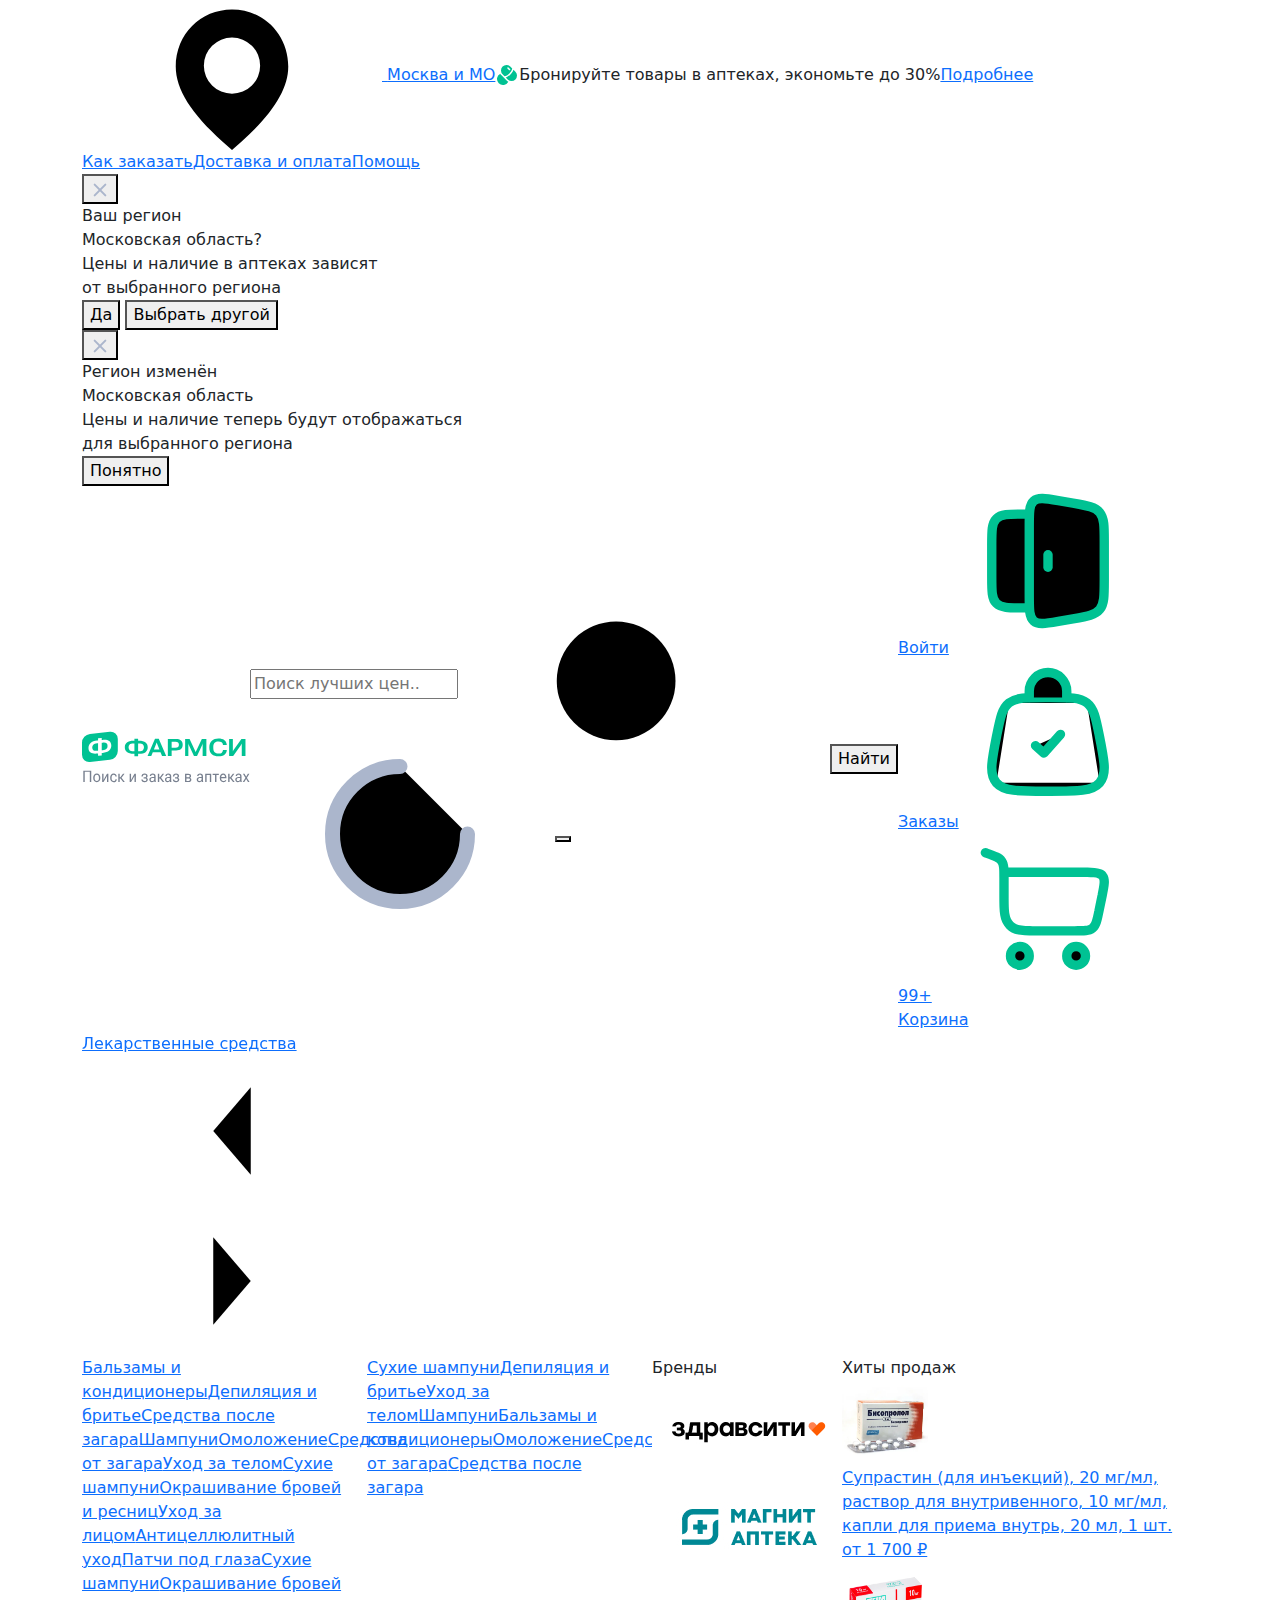
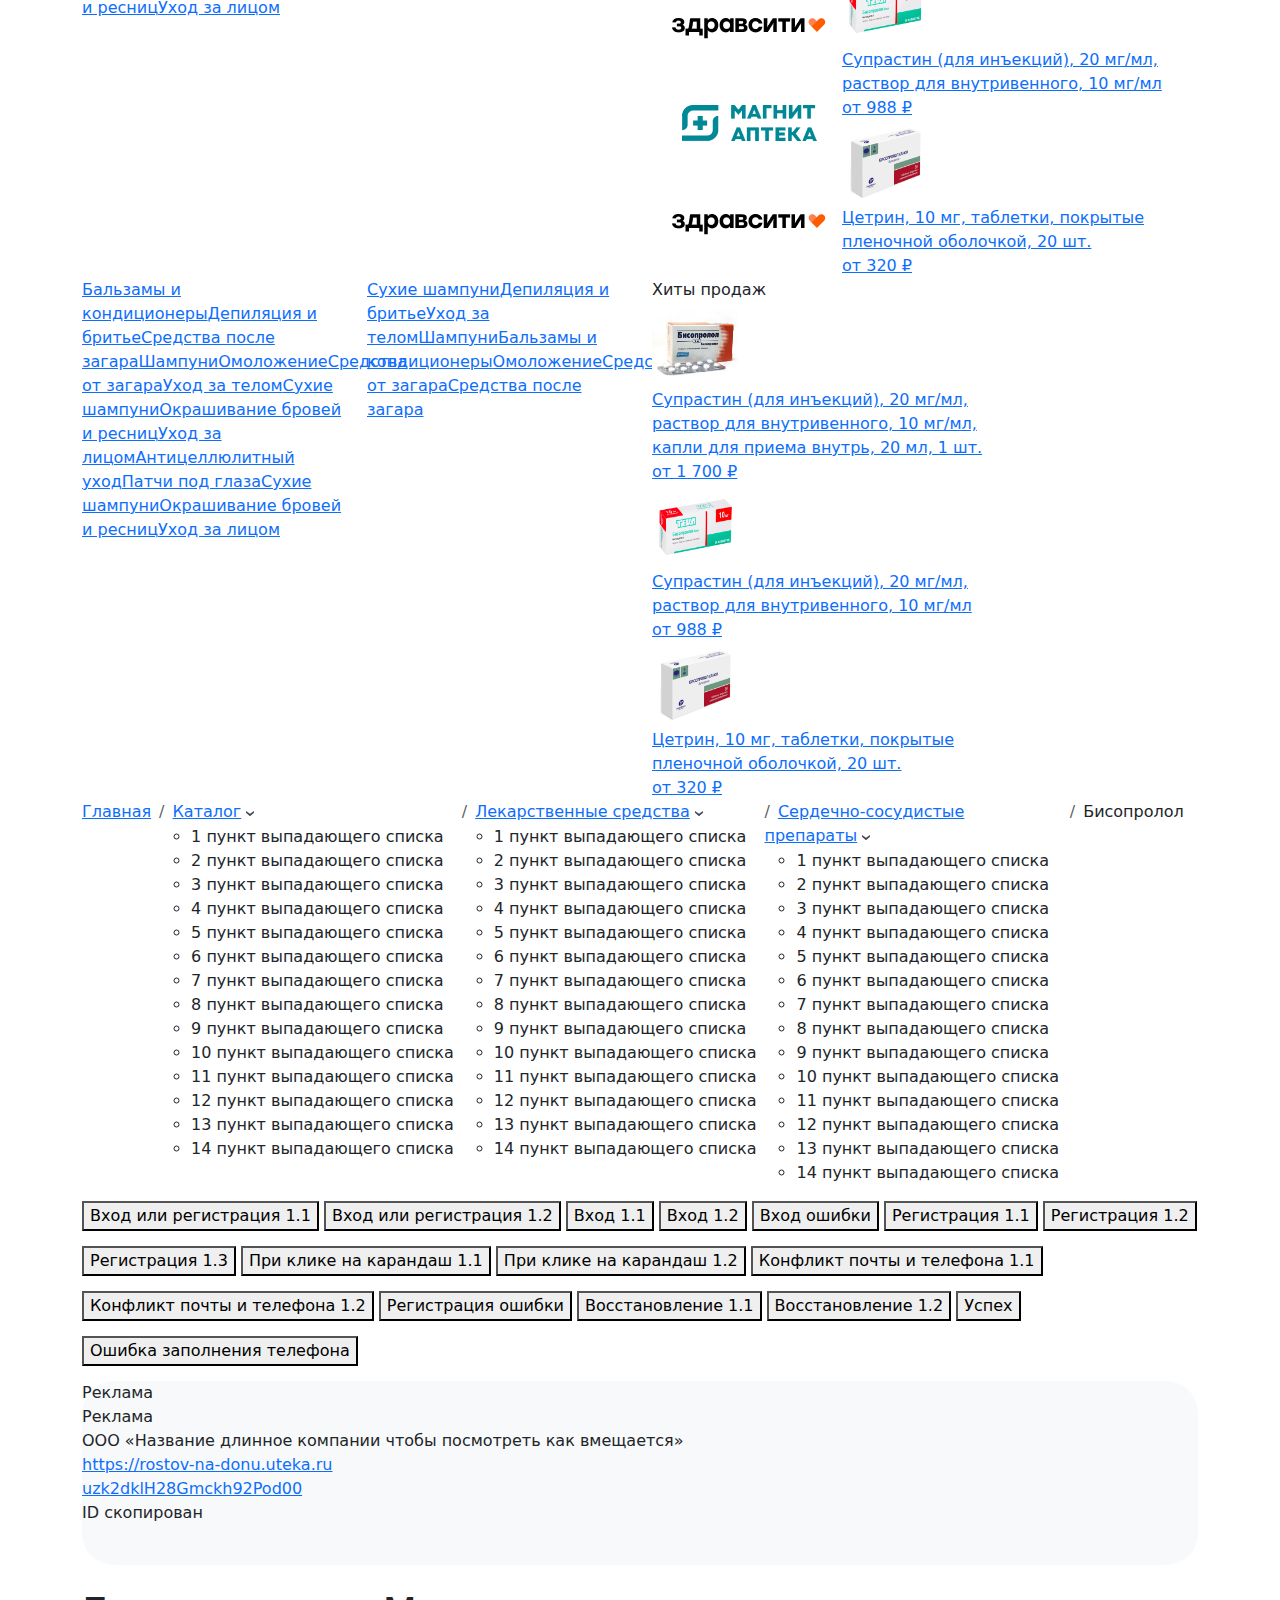
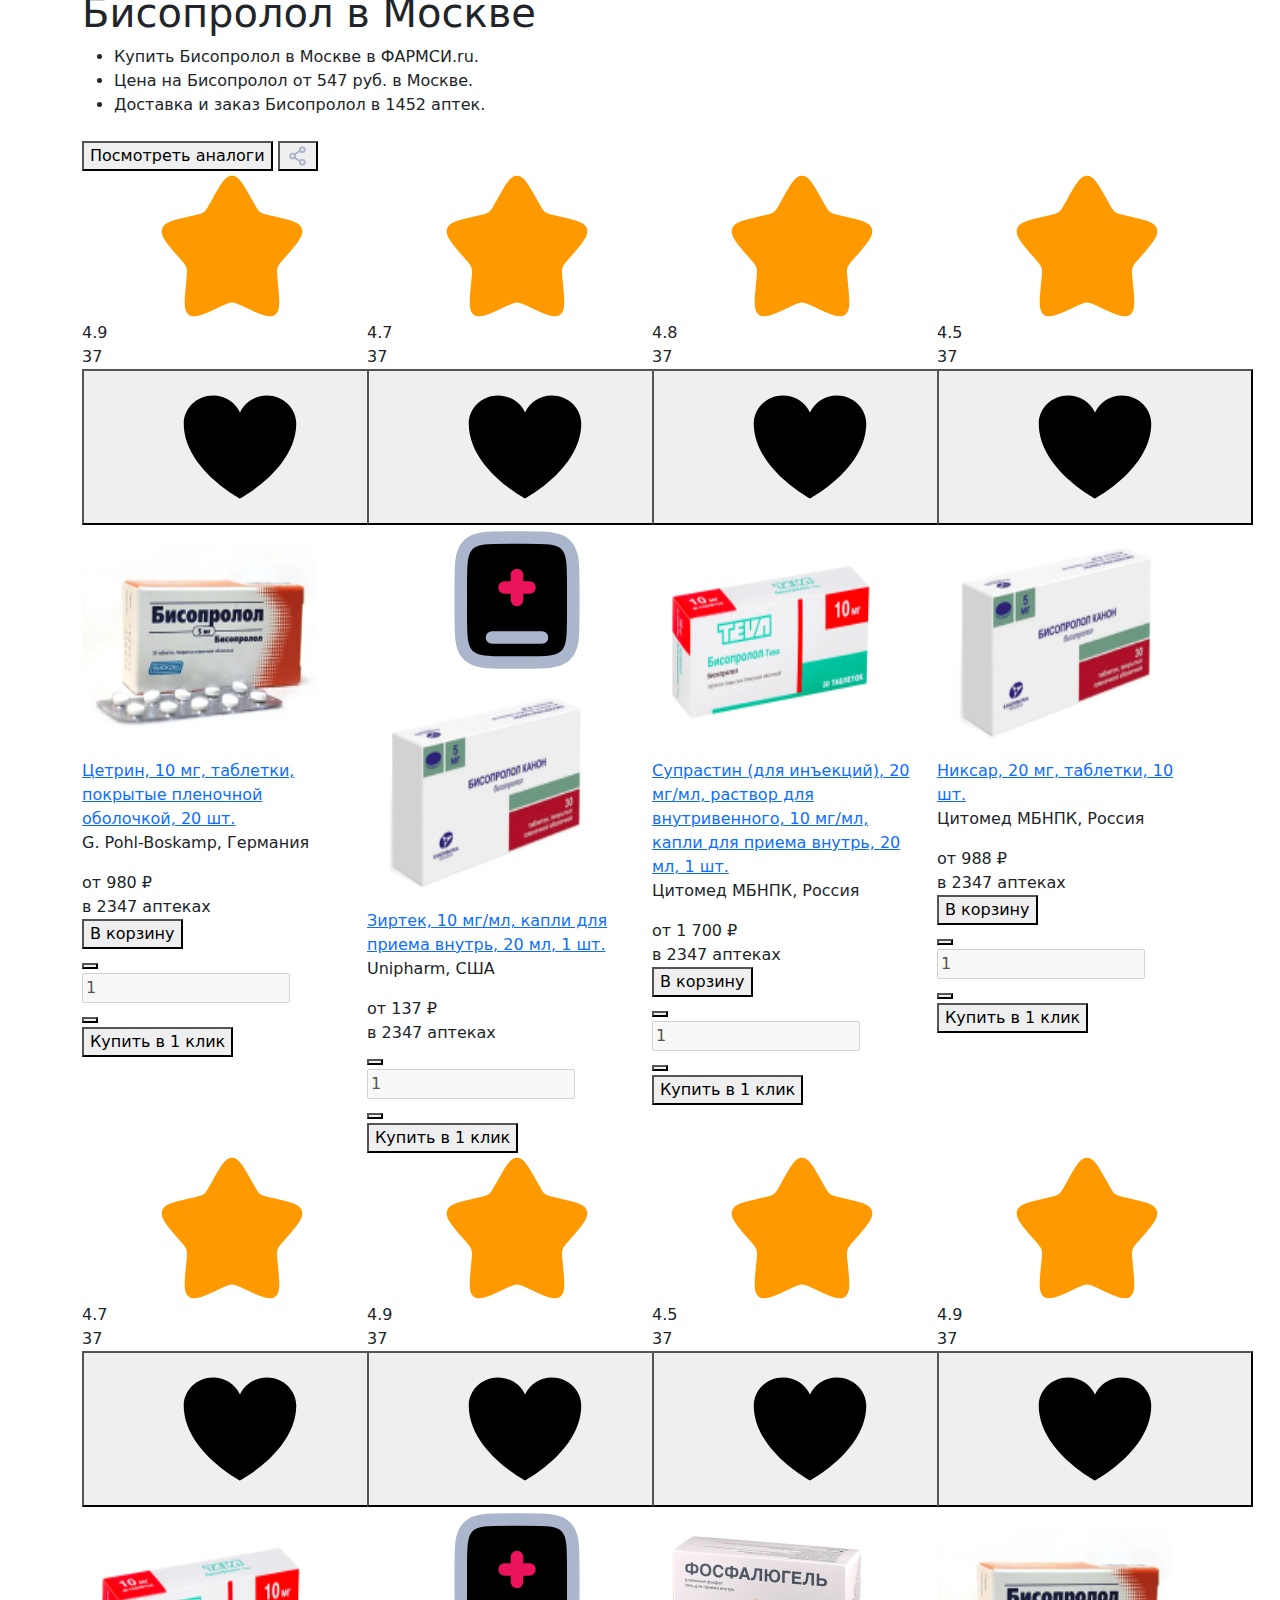
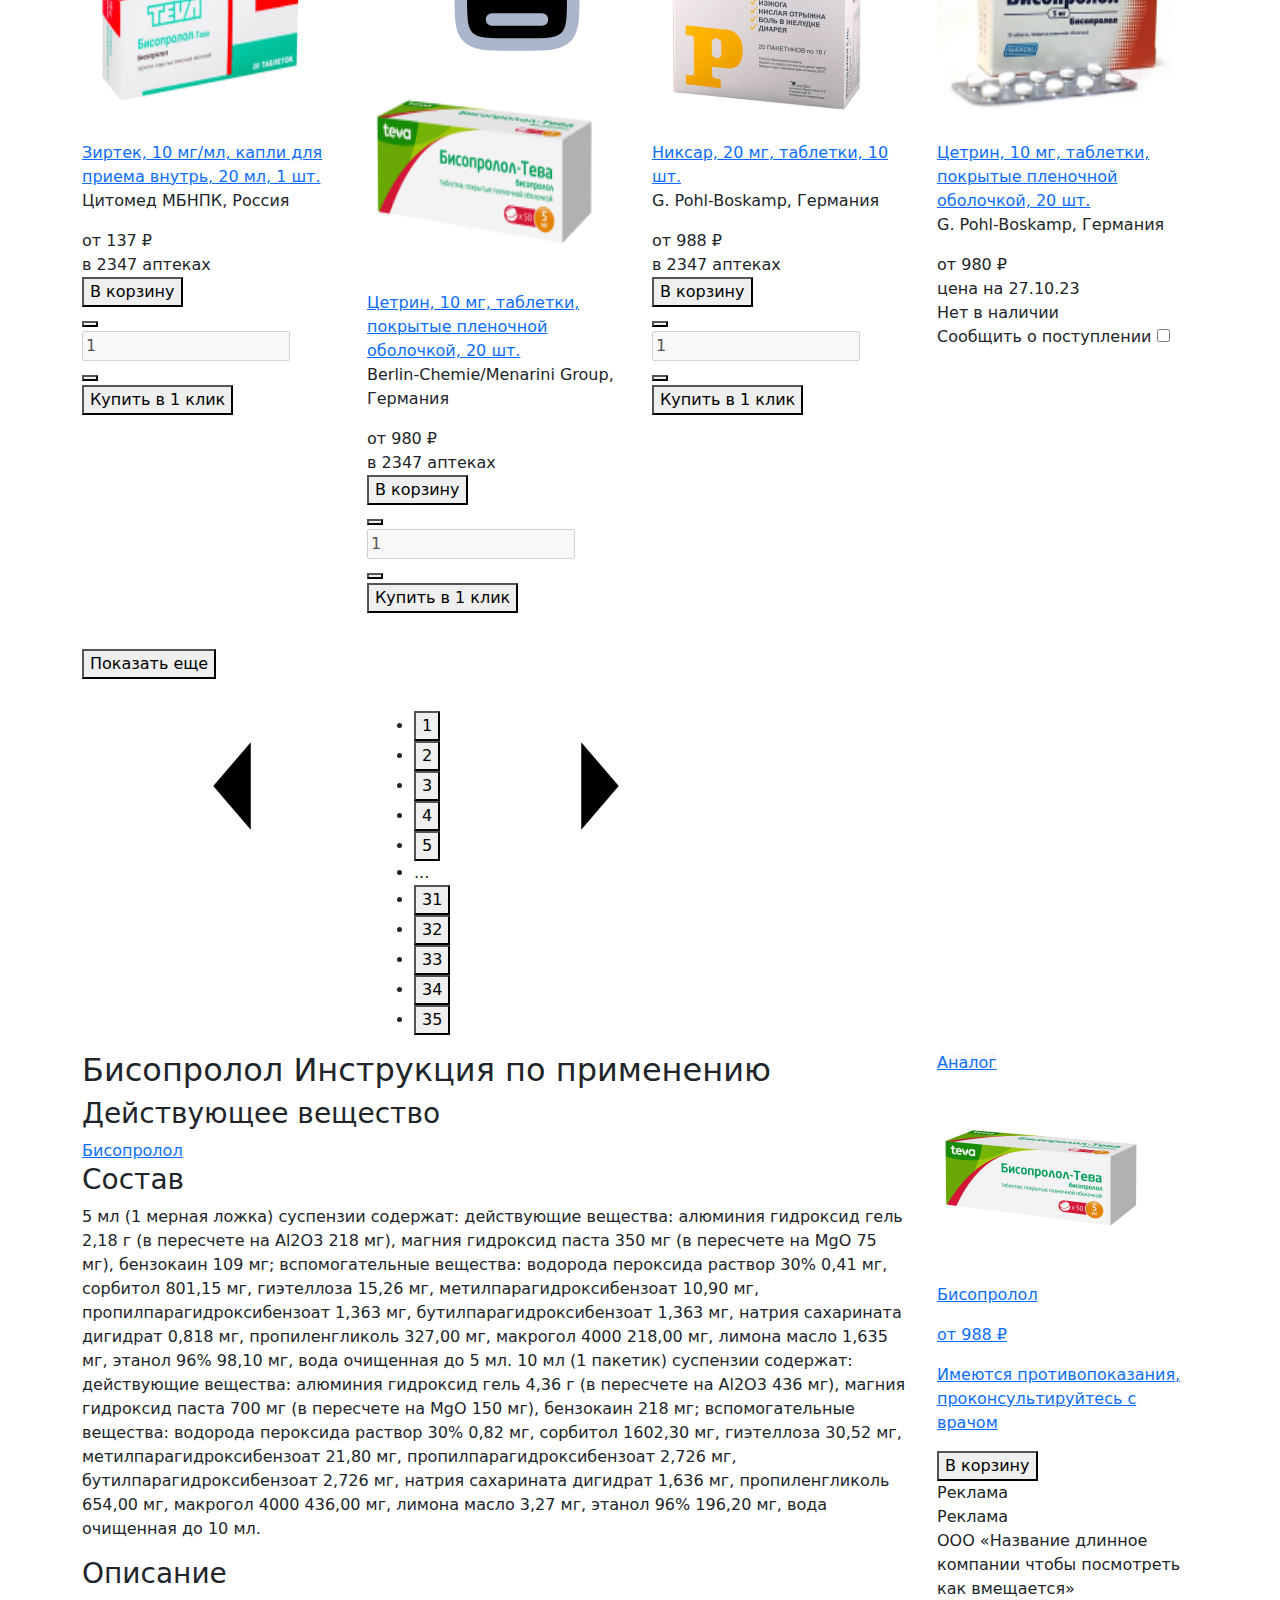
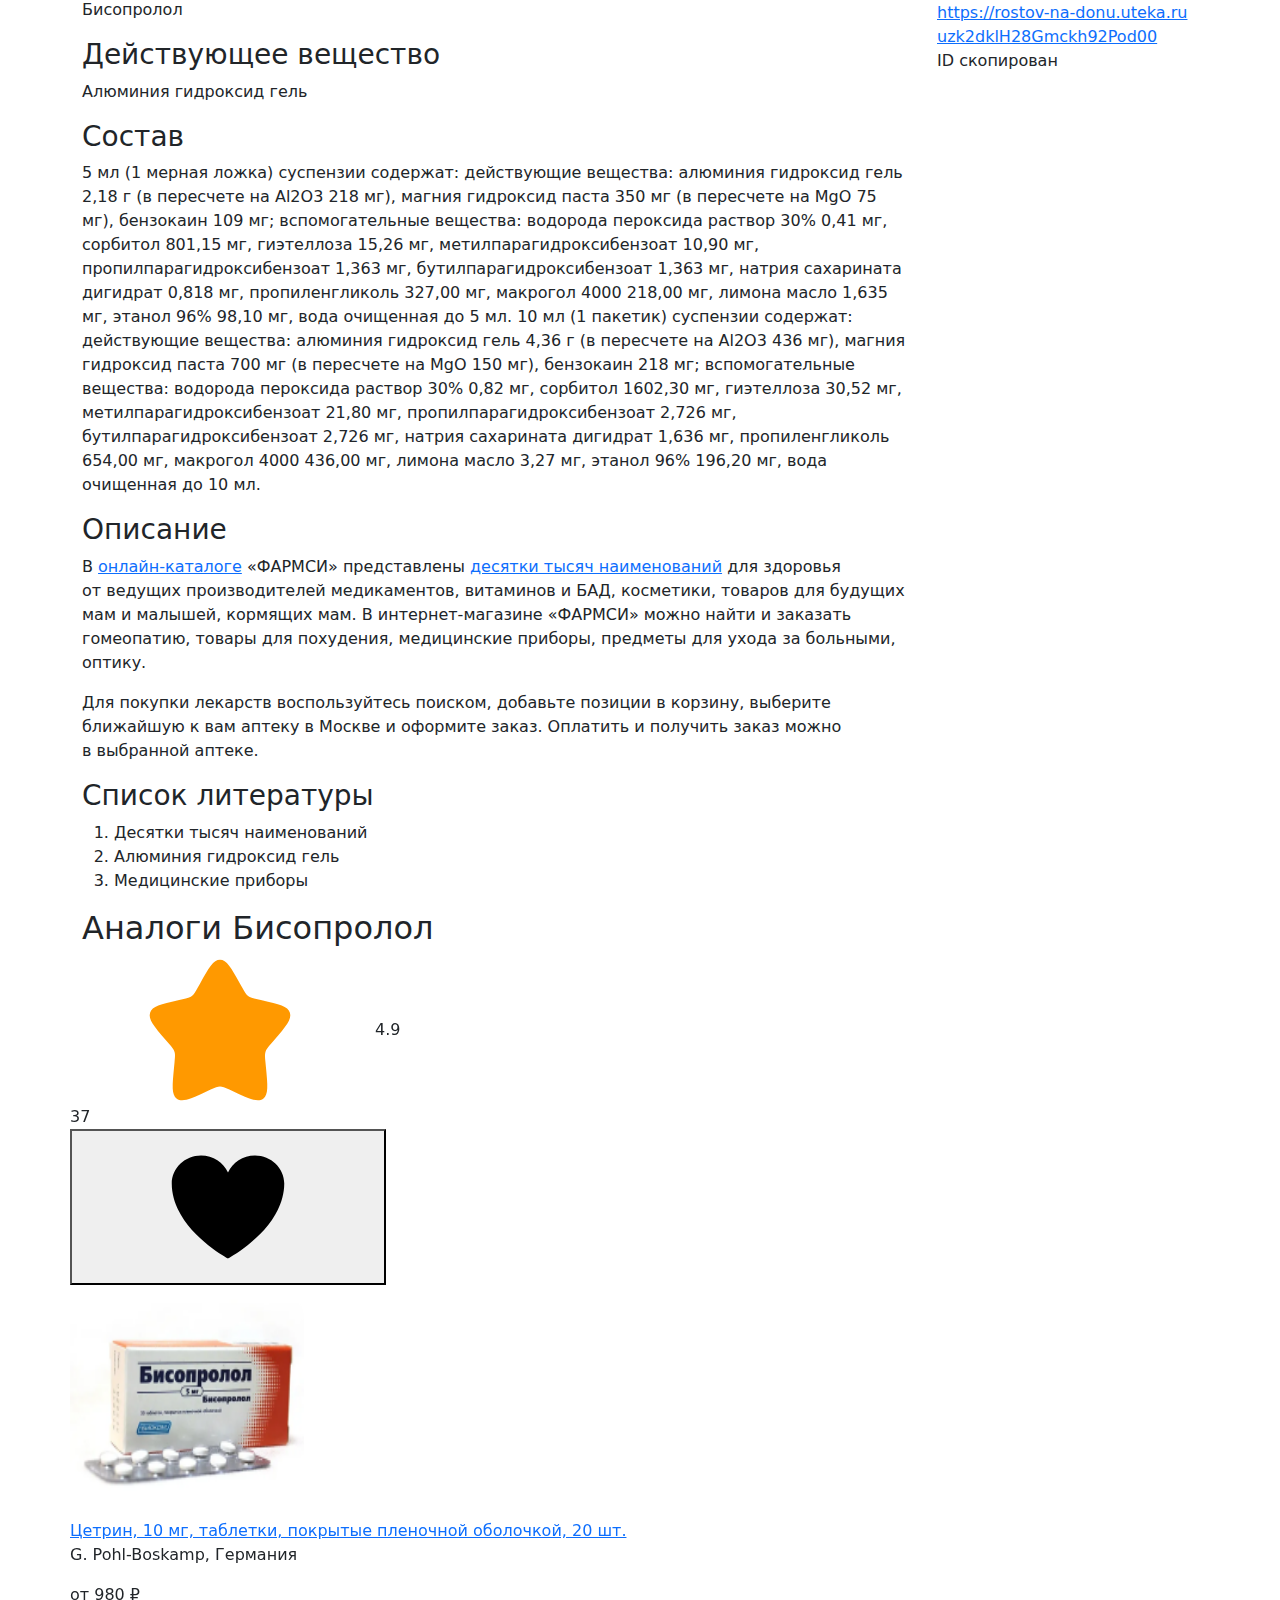
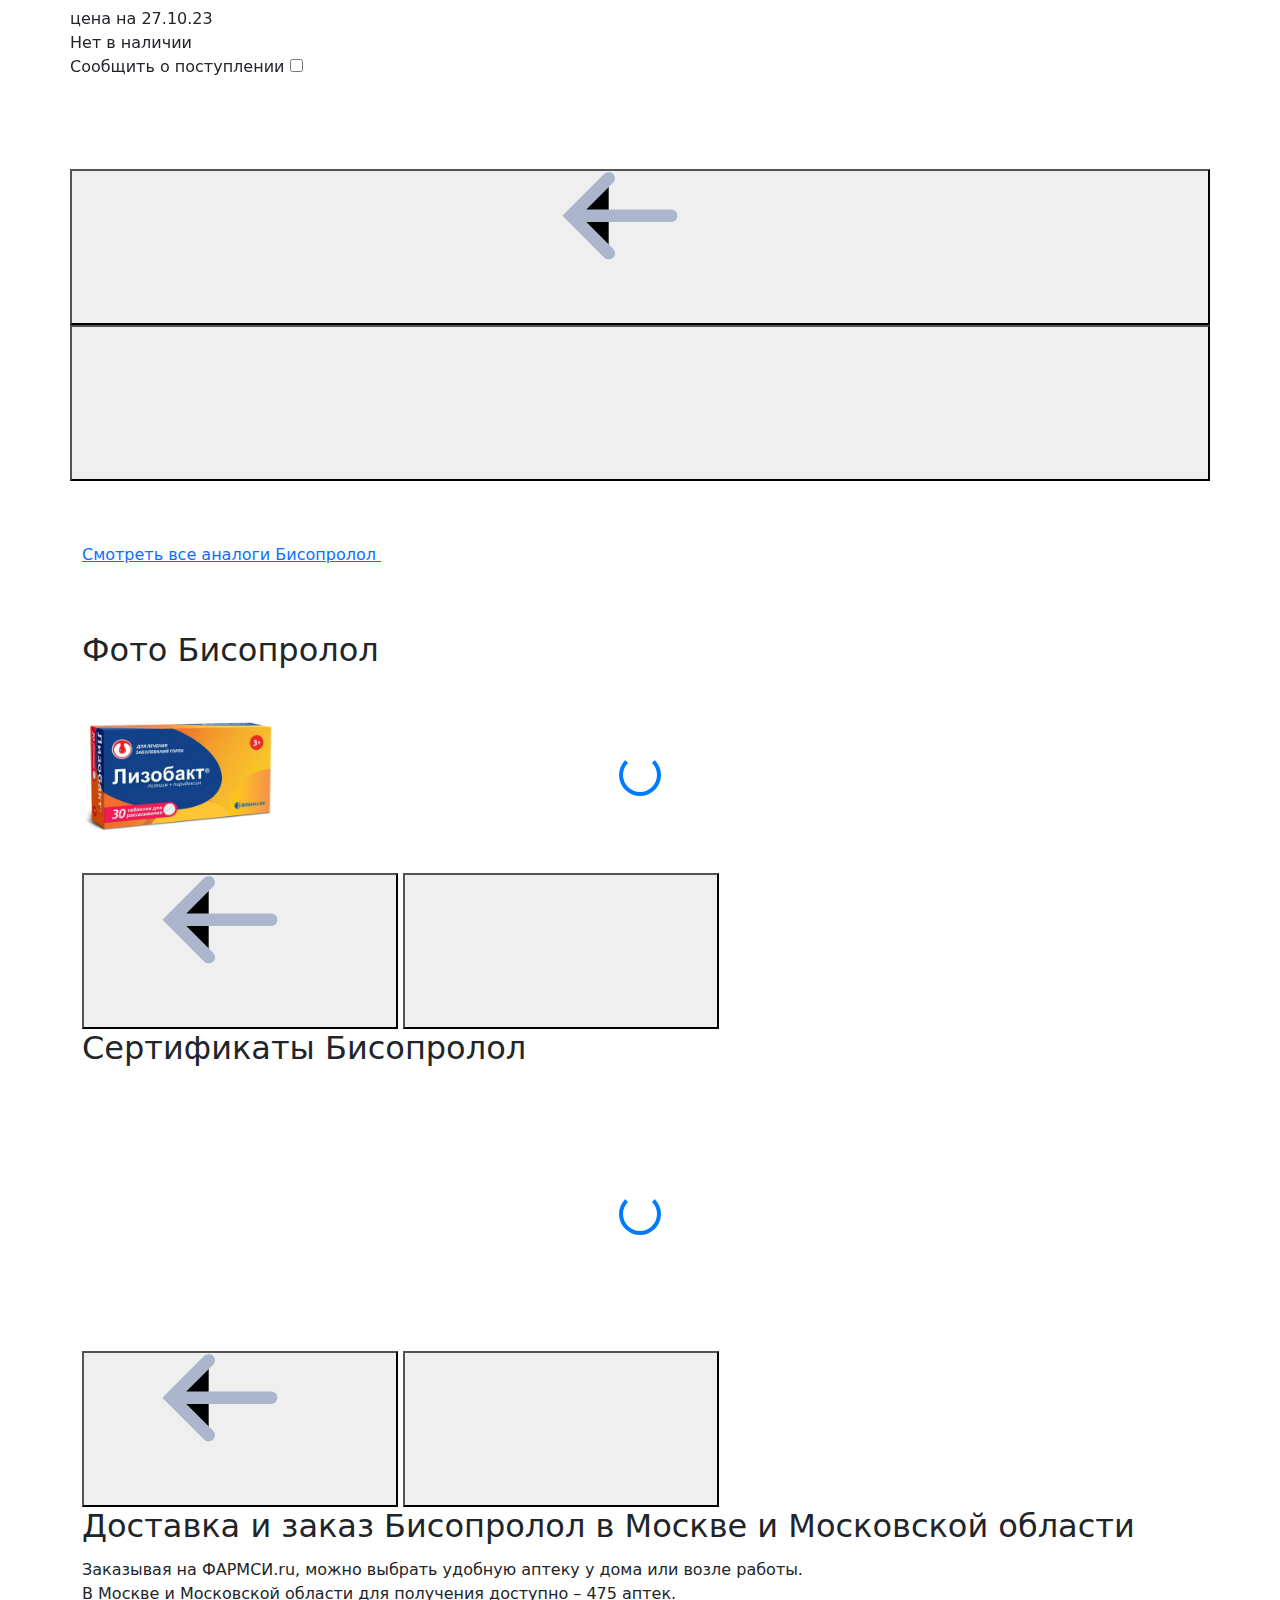
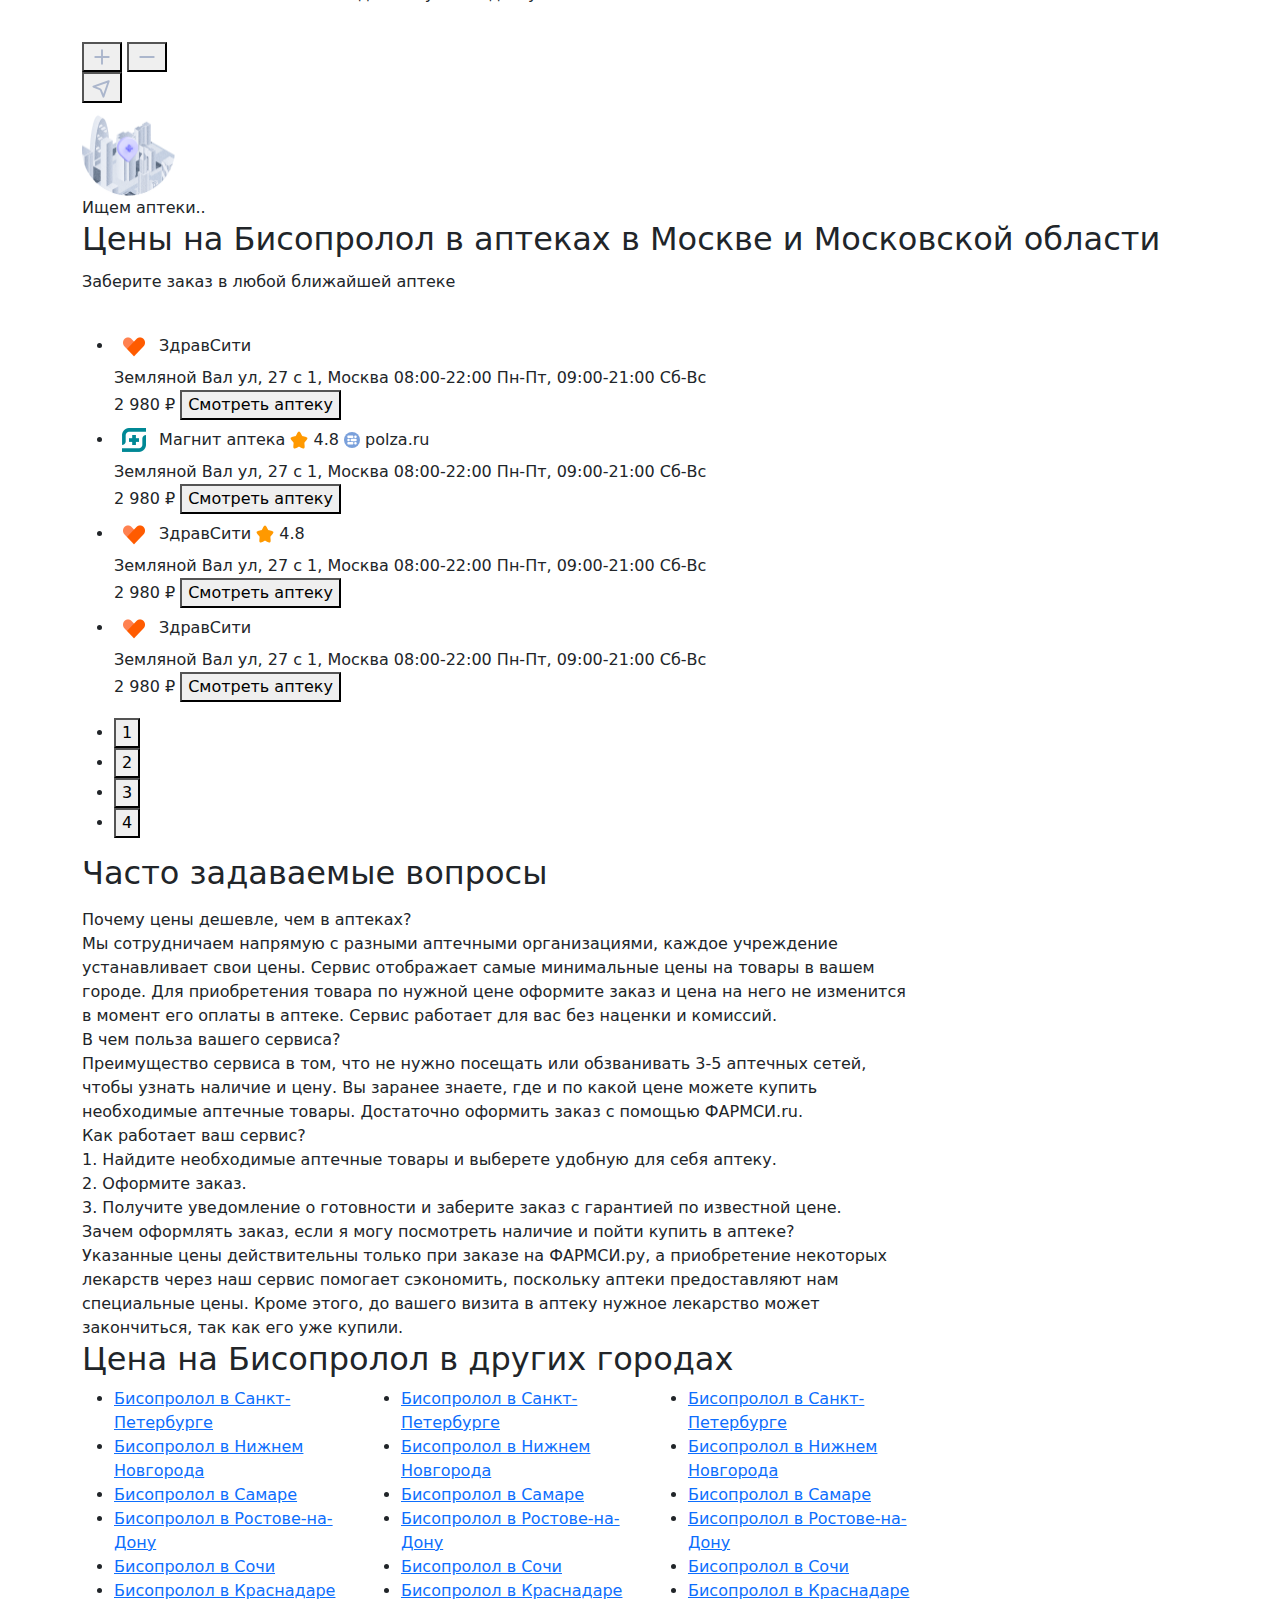
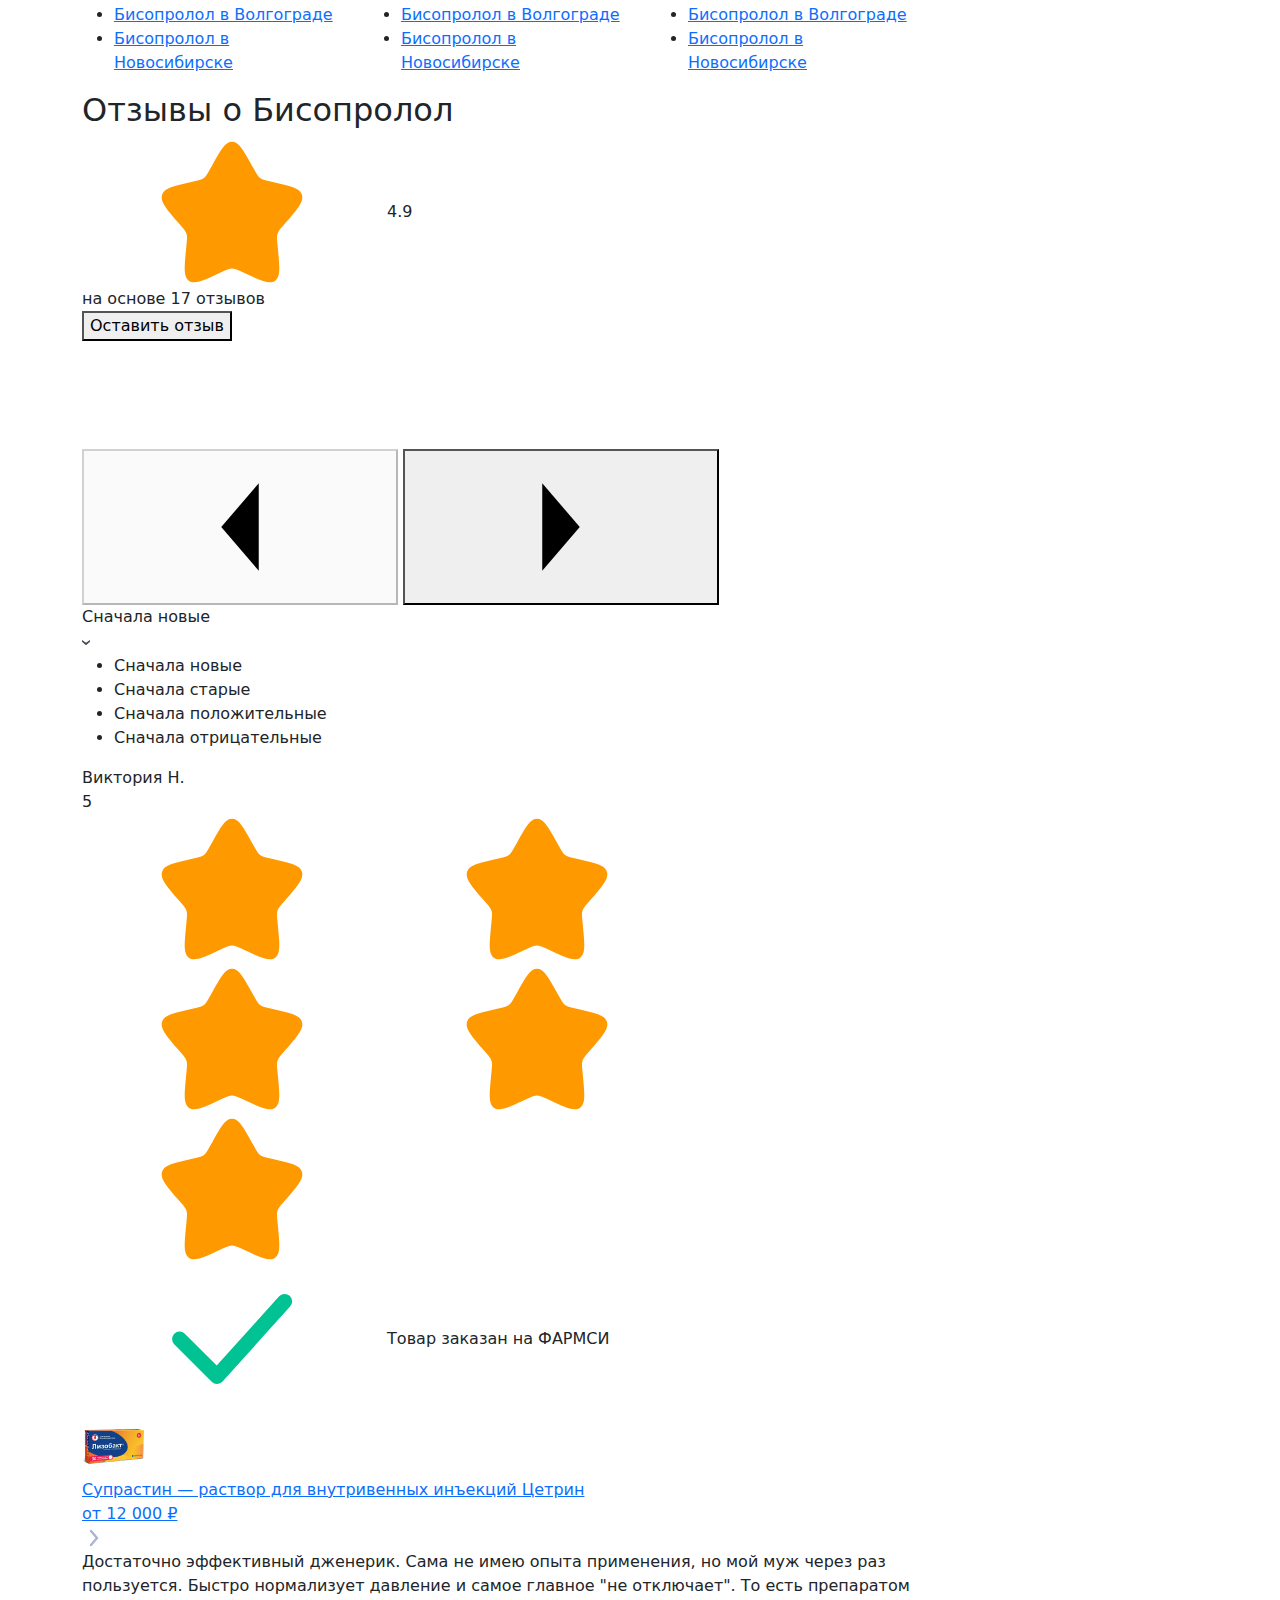
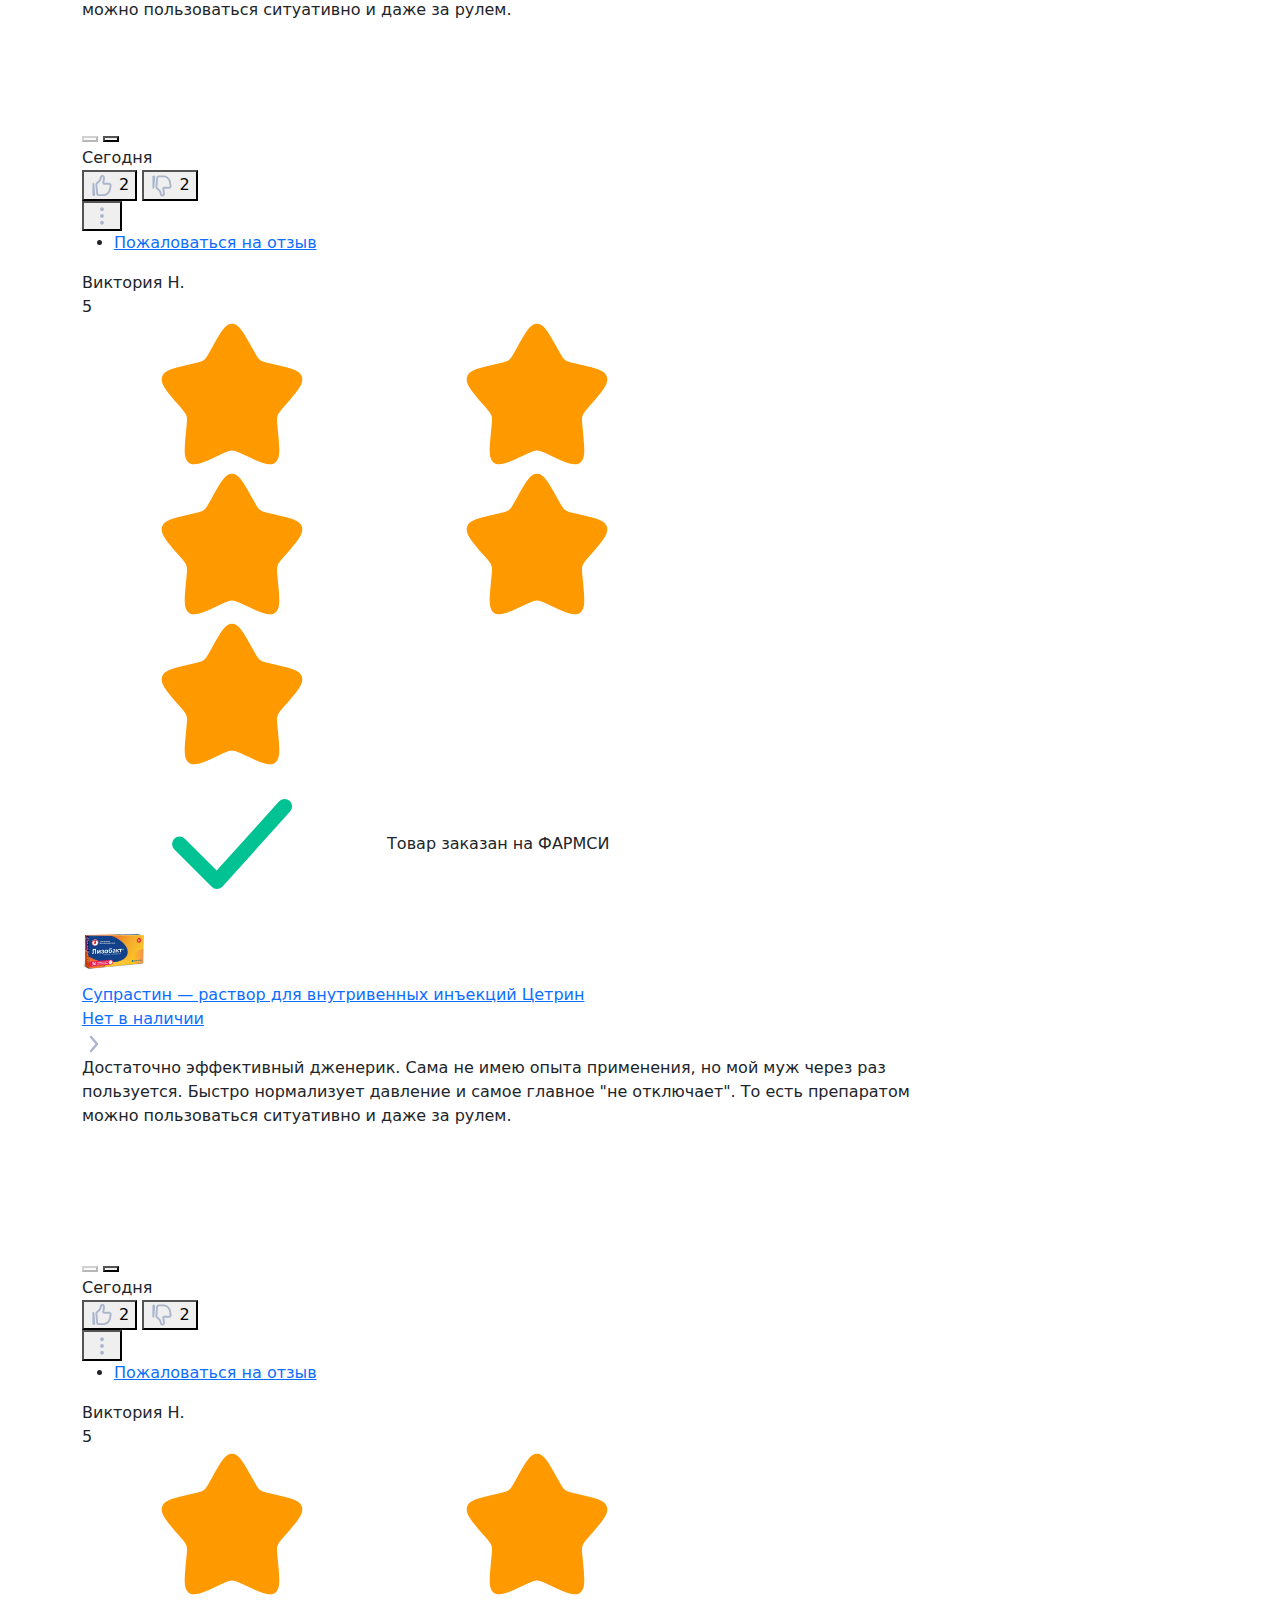
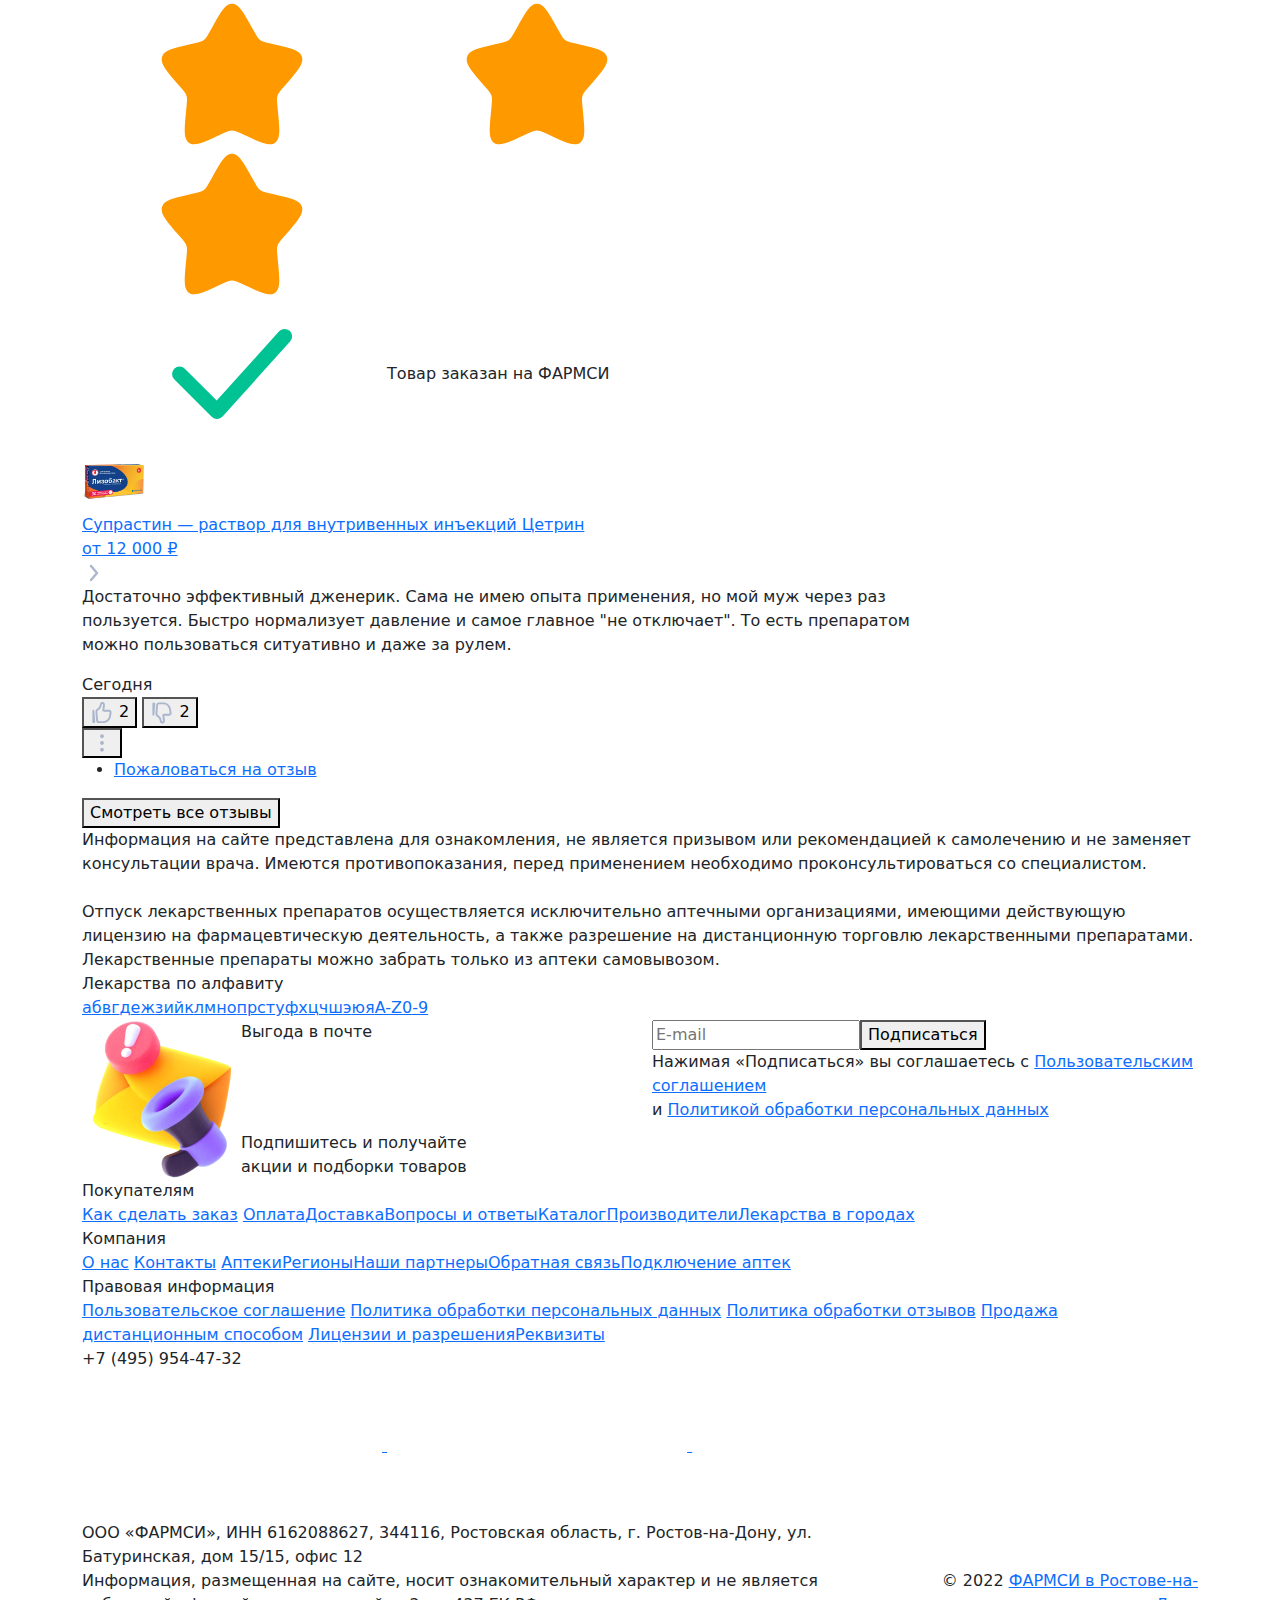
==== commit 1f46bc62: "правка хтмл passRepairModalEmail" ====
--- a/index.html
+++ b/index.html
@@ -11,7 +11,7 @@
     <link rel="apple-touch-icon" href="favicon/apple-touch-icon.png" sizes="144x144">
     <link rel="icon" href="favicon/favicon-16x16.png" sizes="16x16">
     <link rel="icon" href="favicon/favicon-32x32.png" sizes="32x32">
-    <link rel="manifest" href="assets/site.webmanifest">
+    <link rel="manifest" href="favicon/site.webmanifest">
     <link rel="mask-icon" href="favicon/safari-pinned-tab.svg">
     <link rel="preconnect" href="https://fonts.googleapis.com">
     <link rel="preconnect" href="https://fonts.gstatic.com" crossorigin>
@@ -22,7 +22,7 @@
     <link rel="stylesheet" href="https://cdn.jsdelivr.net/npm/swiper@11/swiper-bundle.min.css"/>
     <link rel="stylesheet" href="https://cdn.jsdelivr.net/npm/@fancyapps/ui@5.0/dist/fancybox/fancybox.css"/>
     <script src="https://api-maps.yandex.ru/2.1/?apikey=b603dd45-d3d4-4cc6-bc5e-3985d0624e53&lang=ru_RU"></script>
-<script defer src="main.ba00e99612a8b95c9255.js"></script></head>
+</head>
 
 <body>
 <div class="site">
@@ -2122,7 +2122,7 @@
                     </div>
                     <div class="map__preloader" id="mapPreloader">
                         <div class="map__preloader-content">
-                            <img class="map__preloader-image" src="images/map/preloader.png" alt="Загрузка карты"
+                            <img class="map__preloader-image" src="./images/map/preloader.png" alt="Загрузка карты"
                                  width="93" height="93">
                         </div>
                         <span class="map__preloader-text">Ищем аптеки..</span>
@@ -2160,12 +2160,12 @@
                                     Магнит аптека
                                     <span class="pricelist__rating">
                                         <svg class="pricelist__star" width="18" height="18">
-                                            <use xlink:href="images/sprites.svg#Star"></use>
+                                            <use xlink:href="images\sprites.svg#Star"></use>
                                         </svg>
                                         4.8
                                     </span>
                                     <span class="pricelist__url">
-                                        <img src="images/brands/Polza_logo.svg" alt="">
+                                        <img src="./images/brands/Polza_logo.svg" alt="">
                                         polza.ru
                                     </span>
                                 </span>
@@ -2186,7 +2186,7 @@
                                 <span class="pricelist__name">ЗдравСити</span>
                                 <span class="pricelist__rating">
                                     <svg class="pricelist__star" width="18" height="18">
-                                        <use xlink:href="images/sprites.svg#Star"></use>
+                                        <use xlink:href="images\sprites.svg#Star"></use>
                                     </svg>
                                     4.8
                                 </span>
@@ -2517,13 +2517,13 @@
                                         class="small-navigation--prev reviews-slider__navigation reviews-slider__navigation--prev reviews-slider__navigation--disabled"
                                         type="button" disabled="">
                                     <svg class="small-navigation__icon">
-                                        <use xlink:href="images/sprites.svg#triangle-left"></use>
+                                        <use xlink:href="images\sprites.svg#triangle-left"></use>
                                     </svg>
                                 </button>
                                 <button class="small-navigation--next reviews-slider__navigation reviews-slider__navigation--next"
                                         type="button">
                                     <svg class="small-navigation__icon">
-                                        <use xlink:href="images/sprites.svg#triangle-right"></use>
+                                        <use xlink:href="images\sprites.svg#triangle-right"></use>
                                     </svg>
                                 </button>
                             </div>
@@ -3342,11 +3342,11 @@
             </svg>
           </button>
           <div class="modal__header enter-modal__header">
-            <button type="button" class="modal__back">
+            <div class="modal__back">
               <svg width="18" height="14" viewBox="0 0 18 14" fill="none" xmlns="http://www.w3.org/2000/svg">
                 <path d="M17 7H1M1 7L7 1M1 7L7 13" stroke="#ABB6CC" stroke-width="2" stroke-linecap="round" stroke-linejoin="round"></path>
               </svg>
-            </button>
+            </div>
             <p class="enter-modal__title">Введите пароль</p>
           </div>
           <div class="modal__body">
@@ -3394,11 +3394,11 @@
             </svg>
           </button>
           <div class="modal__header enter-modal__header">
-            <button type="button" class="modal__back">
+            <div class="modal__back">
               <svg width="18" height="14" viewBox="0 0 18 14" fill="none" xmlns="http://www.w3.org/2000/svg">
                 <path d="M17 7H1M1 7L7 1M1 7L7 13" stroke="#ABB6CC" stroke-width="2" stroke-linecap="round" stroke-linejoin="round"></path>
               </svg>
-            </button>
+            </div>
             <p class="enter-modal__title">Введите пароль</p>
           </div>
           <div class="modal__body">
@@ -3446,11 +3446,11 @@
             </svg>
           </button>
           <div class="modal__header enter-modal__header">
-            <button type="button" class="modal__back">
+            <div class="modal__back">
               <svg width="18" height="14" viewBox="0 0 18 14" fill="none" xmlns="http://www.w3.org/2000/svg">
                 <path d="M17 7H1M1 7L7 1M1 7L7 13" stroke="#ABB6CC" stroke-width="2" stroke-linecap="round" stroke-linejoin="round"></path>
               </svg>
-            </button>
+            </div>
             <p class="enter-modal__title">Введите пароль</p>
           </div>
           <div class="modal__body">
@@ -3499,11 +3499,11 @@
             </svg>
           </button>
           <div class="modal__header enter-modal__header">
-            <button type="button" class="modal__back">
+            <div class="modal__back">
               <svg width="18" height="14" viewBox="0 0 18 14" fill="none" xmlns="http://www.w3.org/2000/svg">
                 <path d="M17 7H1M1 7L7 1M1 7L7 13" stroke="#ABB6CC" stroke-width="2" stroke-linecap="round" stroke-linejoin="round"></path>
               </svg>
-            </button>
+            </div>
             <p class="enter-modal__title">Регистрация</p>
           </div>
           <div class="modal__body">
@@ -3590,11 +3590,11 @@
             </svg>
           </button>
           <div class="modal__header enter-modal__header">
-            <button type="button" class="modal__back">
+            <div class="modal__back">
               <svg width="18" height="14" viewBox="0 0 18 14" fill="none" xmlns="http://www.w3.org/2000/svg">
                 <path d="M17 7H1M1 7L7 1M1 7L7 13" stroke="#ABB6CC" stroke-width="2" stroke-linecap="round" stroke-linejoin="round"></path>
               </svg>
-            </button>
+            </div>
             <p class="enter-modal__title">Регистрация</p>
           </div>
           <div class="modal__body">
@@ -3681,11 +3681,11 @@
             </svg>
           </button>
           <div class="modal__header enter-modal__header">
-            <button type="button" class="modal__back">
+            <div class="modal__back">
               <svg width="18" height="14" viewBox="0 0 18 14" fill="none" xmlns="http://www.w3.org/2000/svg">
                 <path d="M17 7H1M1 7L7 1M1 7L7 13" stroke="#ABB6CC" stroke-width="2" stroke-linecap="round" stroke-linejoin="round"></path>
               </svg>
-            </button>
+            </div>
             <p class="enter-modal__title">Регистрация</p>
           </div>
           <div class="modal__body">
@@ -3832,96 +3832,98 @@
             </svg>
           </button>
           <div class="modal__header enter-modal__header">
-            <button type="button" class="modal__back">
+              
+          <div class="modal__back">
               <svg width="18" height="14" viewBox="0 0 18 14" fill="none" xmlns="http://www.w3.org/2000/svg">
                 <path d="M17 7H1M1 7L7 1M1 7L7 13" stroke="#ABB6CC" stroke-width="2" stroke-linecap="round" stroke-linejoin="round"></path>
-              </svg>
-            </button>
+            </svg>
+          </div>
             <p class="enter-modal__title">Регистрация</p>
-          </div>
-          <div class="modal__body">
-            <div class="enter-modal__group">
-              <div class="enter-modal__group-inner">
-                <input type="text" name="name" placeholder=" " value="Антон Иванов" class="enter-modal__input">
-                <button type="button" class="modal__clear active">
-                  <svg aria-hidden="true" width="20" height="20" viewBox="0 0 20 20" fill="none" xmlns="http://www.w3.org/2000/svg">
-                    <path d="M15.332 4.66663L4.66536 15.3333" stroke="#ABB6CC" stroke-width="2" stroke-linecap="round" stroke-linejoin="round"></path>
-                    <path d="M4.66797 4.66663L15.3346 15.3333" stroke="#ABB6CC" stroke-width="2" stroke-linecap="round" stroke-linejoin="round"></path>
-                  </svg>
-                </button>
-                <label class="enter-modal__placeholder">Имя и фамилия</label>
+             </div>
+              <div class="modal__body">
+                <div class="enter-modal__group">
+                  <div class="enter-modal__group-inner">
+                    <input type="text" name="name" placeholder=" " value="Антон Иванов" class="enter-modal__input">
+                    <button type="button" class="modal__clear active">
+                      <svg aria-hidden="true" width="20" height="20" viewBox="0 0 20 20" fill="none" xmlns="http://www.w3.org/2000/svg">
+                        <path d="M15.332 4.66663L4.66536 15.3333" stroke="#ABB6CC" stroke-width="2" stroke-linecap="round" stroke-linejoin="round"></path>
+                        <path d="M4.66797 4.66663L15.3346 15.3333" stroke="#ABB6CC" stroke-width="2" stroke-linecap="round" stroke-linejoin="round"></path>
+                      </svg>
+                    </button>
+                    <label class="enter-modal__placeholder">Имя и фамилия</label>
+                  </div>
+                </div>
+                <div class="enter-modal__group">
+                  <div class="enter-modal__group-inner">
+                    <input inputmode="tel" autocomplete="off" type="tel" name="phone" placeholder=" " readonly value="+7 (928) 452-95-29" class="enter-modal__input enter-modal__input--fill">
+                    <button type="button" class="modal__edit">
+                      <svg width="14" height="14" viewBox="0 0 14 14" fill="none" xmlns="http://www.w3.org/2000/svg">
+                        <path d="M8.41604 2.24719L8.97217 1.69107C9.89359 0.769644 11.3875 0.769644 12.3089 1.69107C13.2304 2.61249 13.2304 4.10641 12.3089 5.02783L11.7528 5.58396M8.41604 2.24719C8.41604 2.24719 8.48556 3.42897 9.5283 4.47171C10.571 5.51445 11.7528 5.58396 11.7528 5.58396M8.41604 2.24719L3.30329 7.35994C2.957 7.70624 2.78385 7.87939 2.63494 8.0703C2.45928 8.29551 2.30868 8.53919 2.18581 8.79701C2.08164 9.01558 2.00421 9.24789 1.84934 9.71249L1.19308 11.6812M11.7528 5.58396L6.64006 10.6967C6.29376 11.043 6.12061 11.2162 5.9297 11.3651C5.70449 11.5407 5.46082 11.6913 5.20299 11.8142C4.98442 11.9184 4.75211 11.9958 4.28751 12.1507L2.31875 12.8069M2.31875 12.8069L1.8375 12.9673C1.60887 13.0435 1.35679 12.984 1.18638 12.8136C1.01596 12.6432 0.956457 12.3911 1.03267 12.1625L1.19308 11.6812M2.31875 12.8069L1.19308 11.6812" stroke="#ABB6CC" stroke-width="2"></path>
+                      </svg>
+                    </button>
+                    <label class="enter-modal__placeholder">Телефон</label>
+                  </div>
+                </div>
+                <div class="enter-modal__group">
+                  <div class="enter-modal__group-inner">
+                    <input autocomplete="off" type="text" name="mail" placeholder=" " value="Ivanovivan@gmail.com" class="enter-modal__input">
+                    <button type="button" class="modal__clear active">
+                      <svg aria-hidden="true" width="20" height="20" viewBox="0 0 20 20" fill="none" xmlns="http://www.w3.org/2000/svg">
+                        <path d="M15.332 4.66663L4.66536 15.3333" stroke="#ABB6CC" stroke-width="2" stroke-linecap="round" stroke-linejoin="round"></path>
+                        <path d="M4.66797 4.66663L15.3346 15.3333" stroke="#ABB6CC" stroke-width="2" stroke-linecap="round" stroke-linejoin="round"></path>
+                      </svg>
+                    </button>
+                    <label class="enter-modal__placeholder">Email</label>
+                  </div>
+                  <div class="enter-modal__repair repair-enter-modal">
+                    <div class="repair-enter-modal__icon">
+                      <svg width="24" height="24" viewBox="0 0 24 24" fill="none" xmlns="http://www.w3.org/2000/svg">
+                        <path fill-rule="evenodd" clip-rule="evenodd" d="M6.91932 2.16254C9.39886 0.720846 10.6386 3.2687e-08 12 0C13.3614 -3.2687e-08 14.6011 0.720845 17.0807 2.16254L17.9193 2.65015C20.3989 4.09184 21.6386 4.81269 22.3193 6C23 7.18732 23 8.62901 23 11.5124V12.4876C23 15.371 23 16.8127 22.3193 18C21.6386 19.1873 20.3989 19.9082 17.9193 21.3499L17.0807 21.8375C14.6011 23.2792 13.3614 24 12 24C10.6386 24 9.39886 23.2792 6.91932 21.8375L6.08068 21.3499C3.60114 19.9082 2.36136 19.1873 1.68068 18C1 16.8127 1 15.371 1 12.4876V11.5124C1 8.62901 1 7.18732 1.68068 6C2.36136 4.81269 3.60114 4.09184 6.08068 2.65015L6.91932 2.16254Z" fill="white"></path>
+                        <path fill-rule="evenodd" clip-rule="evenodd" d="M6.91932 2.16254C9.39886 0.720846 10.6386 3.2687e-08 12 0C13.3614 -3.2687e-08 14.6011 0.720845 17.0807 2.16254L17.9193 2.65015C20.3989 4.09184 21.6386 4.81269 22.3193 6C23 7.18732 23 8.62901 23 11.5124V12.4876C23 15.371 23 16.8127 22.3193 18C21.6386 19.1873 20.3989 19.9082 17.9193 21.3499L17.0807 21.8375C14.6011 23.2792 13.3614 24 12 24C10.6386 24 9.39886 23.2792 6.91932 21.8375L6.08068 21.3499C3.60114 19.9082 2.36136 19.1873 1.68068 18C1 16.8127 1 15.371 1 12.4876V11.5124C1 8.62901 1 7.18732 1.68068 6C2.36136 4.81269 3.60114 4.09184 6.08068 2.65015L6.91932 2.16254ZM13.2222 16.8C13.2222 17.4627 12.675 18 12 18C11.325 18 10.7778 17.4627 10.7778 16.8C10.7778 16.1373 11.325 15.6 12 15.6C12.675 15.6 13.2222 16.1373 13.2222 16.8ZM12 5.1C12.5063 5.1 12.9167 5.50294 12.9167 6V13.2C12.9167 13.6971 12.5063 14.1 12 14.1C11.4937 14.1 11.0833 13.6971 11.0833 13.2V6C11.0833 5.50294 11.4937 5.1 12 5.1Z" fill="#EB1C4E"></path>
+                      </svg>
+                    </div>
+                    <div class="repair-enter-modal__text">Указанный email уже зарегистрирован. <br>Попробуйте <a href="#">восстановить пароль</a></div>
+                  </div>
+                </div>
+                <div class="enter-modal__group">
+                  <div class="enter-modal__group-inner">
+                    <input type="text" data-type="password" name="createpassword" placeholder=" " value="В1623xHK_8jI092" class="enter-modal__input">
+                    <label class="enter-modal__placeholder">Придумайте пароль</label>
+                    <button type="button" class="eye-ico unblind">
+                      <div class="eye-ico__show">
+                        <svg width="16" height="16" viewBox="0 0 16 16" fill="none" xmlns="http://www.w3.org/2000/svg">
+                          <path d="M15 8C15 9 11.8656 13 8 13C4.13444 13 1 9 1 8C1 7 4.13444 3 8 3C11.8656 3 15 7 15 8Z" stroke="#ABB6CC" stroke-width="2"></path>
+                          <path d="M10 8C10 8.53043 9.78929 9.03914 9.41421 9.41421C9.03914 9.78929 8.53043 10 8 10C7.46957 10 6.96086 9.78929 6.58579 9.41421C6.21071 9.03914 6 8.53043 6 8C6 7.46957 6.21071 6.96086 6.58579 6.58579C6.96086 6.21071 7.46957 6 8 6C8.53043 6 9.03914 6.21071 9.41421 6.58579C9.78929 6.96086 10 7.46957 10 8Z" stroke="#ABB6CC" stroke-width="2"></path>
+                        </svg>
+                      </div>
+                      <div class="eye-ico__hide">
+                        <svg width="16" height="14" viewBox="0 0 16 14" fill="none" xmlns="http://www.w3.org/2000/svg">
+                          <path d="M14.7984 4.60196C14.4468 4.17598 13.8166 4.11561 13.3906 4.46713C12.9646 4.81864 12.9042 5.44892 13.2558 5.8749L14.7984 4.60196ZM6.66672 10.8131C6.13438 10.666 5.5836 10.9783 5.43652 11.5107C5.28943 12.043 5.60175 12.5938 6.13408 12.7409L6.66672 10.8131ZM14 7C14 6.90869 14.0224 6.9232 13.9475 7.088C13.8844 7.22662 13.7791 7.41348 13.6256 7.63686C13.3196 8.08235 12.8616 8.61576 12.2856 9.12728C11.1161 10.1659 9.59358 11 8 11V13C10.272 13 12.2495 11.8341 13.6136 10.6227C14.3044 10.0092 14.8716 9.35515 15.2741 8.76939C15.4749 8.47714 15.6446 8.18744 15.7681 7.9159C15.8796 7.67055 16 7.34131 16 7H14ZM2 7C2 7.09131 1.97759 7.0768 2.05253 6.912C2.11557 6.77338 2.22091 6.58652 2.37438 6.36314C2.68045 5.91765 3.13843 5.38424 3.71443 4.87272C4.88395 3.83412 6.40642 3 8 3V1C5.72803 1 3.7505 2.16588 2.3864 3.37728C1.69559 3.99076 1.12837 4.64485 0.725936 5.23061C0.525149 5.52286 0.355412 5.81256 0.231934 6.0841C0.120362 6.32945 0 6.65869 0 7H2ZM4.36521 9.65453C3.60404 9.09405 2.97875 8.44512 2.55129 7.88145C2.33731 7.5993 2.18427 7.35344 2.08965 7.16534C1.97701 6.94142 2 6.90359 2 7H0C0 7.39097 0.158981 7.77787 0.302959 8.06409C0.464956 8.38614 0.689161 8.73586 0.957703 9.08996C1.49528 9.79883 2.25613 10.5852 3.17933 11.265L4.36521 9.65453ZM8 3C9.26695 3 10.4918 3.52586 11.5415 4.27773L12.7061 2.65178C11.4425 1.74671 9.81651 1 8 1V3ZM13.2558 5.8749C13.5334 6.21135 13.7379 6.51494 13.8671 6.75228C13.9319 6.87109 13.9707 6.9604 13.9912 7.01907C14.0155 7.08838 14 7.07379 14 7H16C16 6.56472 15.8017 6.12268 15.6235 5.7956C15.4208 5.42353 15.1388 5.01456 14.7984 4.60196L13.2558 5.8749ZM8 11C7.54844 11 7.10263 10.9335 6.66672 10.8131L6.13408 12.7409C6.72569 12.9043 7.3509 13 8 13V11Z" fill="#ABB6CC"></path>
+                          <path d="M6.58579 8.41421C6.21071 8.03914 6 7.53043 6 7C6 6.46957 6.21071 5.96086 6.58579 5.58579C6.96086 5.21071 7.46957 5 8 5C8.53043 5 9.03914 5.21071 9.41421 5.58579" stroke="#ABB6CC" stroke-width="2"></path>
+                          <path d="M15 1L1 13" stroke="#ABB6CC" stroke-width="2" stroke-linecap="round"></path>
+                        </svg>
+                      </div>
+                    </button>
+                  </div>
+                </div>
+                <button type="button" class="button button-primary enter-modal__button">Зарегистрироваться</button>
+                <div class="modal__policy policy-modal">
+                  <p class="policy-modal__note">Нажимая кнопку «Зарегистрироваться», я соглашаюсь с <a href="#">Пользовательским соглашением</a> и <a href="#">Политикой обработки</a> персональных данных</p>
+                  <div class="policy-modal__block">
+                    <label class="policy-modal__check">
+                      <input type="checkbox" checked name="policy-check" class="policy-modal__input"><span class="policy-modal__false-check">
+                        <svg width="12" height="9" viewBox="0 0 12 9" fill="none" xmlns="http://www.w3.org/2000/svg">
+                          <path d="M1 4L4.5 7.5L11 1" stroke="white" stroke-width="2" stroke-linecap="round" stroke-linejoin="round"></path>
+                        </svg></span>
+                    </label>
+                    <div class="policy-modal__confirm">Соглашаюсь получать <a href="#">уведомления</a> о скидках и акциях</div>
+                  </div>
+                </div>
               </div>
-            </div>
-            <div class="enter-modal__group">
-              <div class="enter-modal__group-inner">
-                <input inputmode="tel" autocomplete="off" type="tel" name="phone" placeholder=" " readonly value="+7 (928) 452-95-29" class="enter-modal__input enter-modal__input--fill">
-                <button type="button" class="modal__edit">
-                  <svg width="14" height="14" viewBox="0 0 14 14" fill="none" xmlns="http://www.w3.org/2000/svg">
-                    <path d="M8.41604 2.24719L8.97217 1.69107C9.89359 0.769644 11.3875 0.769644 12.3089 1.69107C13.2304 2.61249 13.2304 4.10641 12.3089 5.02783L11.7528 5.58396M8.41604 2.24719C8.41604 2.24719 8.48556 3.42897 9.5283 4.47171C10.571 5.51445 11.7528 5.58396 11.7528 5.58396M8.41604 2.24719L3.30329 7.35994C2.957 7.70624 2.78385 7.87939 2.63494 8.0703C2.45928 8.29551 2.30868 8.53919 2.18581 8.79701C2.08164 9.01558 2.00421 9.24789 1.84934 9.71249L1.19308 11.6812M11.7528 5.58396L6.64006 10.6967C6.29376 11.043 6.12061 11.2162 5.9297 11.3651C5.70449 11.5407 5.46082 11.6913 5.20299 11.8142C4.98442 11.9184 4.75211 11.9958 4.28751 12.1507L2.31875 12.8069M2.31875 12.8069L1.8375 12.9673C1.60887 13.0435 1.35679 12.984 1.18638 12.8136C1.01596 12.6432 0.956457 12.3911 1.03267 12.1625L1.19308 11.6812M2.31875 12.8069L1.19308 11.6812" stroke="#ABB6CC" stroke-width="2"></path>
-                  </svg>
-                </button>
-                <label class="enter-modal__placeholder">Телефон</label>
-              </div>
-            </div>
-            <div class="enter-modal__group">
-              <div class="enter-modal__group-inner">
-                <input autocomplete="off" type="text" name="mail" placeholder=" " value="Ivanovivan@gmail.com" class="enter-modal__input">
-                <button type="button" class="modal__clear active">
-                  <svg aria-hidden="true" width="20" height="20" viewBox="0 0 20 20" fill="none" xmlns="http://www.w3.org/2000/svg">
-                    <path d="M15.332 4.66663L4.66536 15.3333" stroke="#ABB6CC" stroke-width="2" stroke-linecap="round" stroke-linejoin="round"></path>
-                    <path d="M4.66797 4.66663L15.3346 15.3333" stroke="#ABB6CC" stroke-width="2" stroke-linecap="round" stroke-linejoin="round"></path>
-                  </svg>
-                </button>
-                <label class="enter-modal__placeholder">Email</label>
-              </div>
-              <div class="enter-modal__repair repair-enter-modal">
-                <div class="repair-enter-modal__icon">
-                  <svg width="24" height="24" viewBox="0 0 24 24" fill="none" xmlns="http://www.w3.org/2000/svg">
-                    <path fill-rule="evenodd" clip-rule="evenodd" d="M6.91932 2.16254C9.39886 0.720846 10.6386 3.2687e-08 12 0C13.3614 -3.2687e-08 14.6011 0.720845 17.0807 2.16254L17.9193 2.65015C20.3989 4.09184 21.6386 4.81269 22.3193 6C23 7.18732 23 8.62901 23 11.5124V12.4876C23 15.371 23 16.8127 22.3193 18C21.6386 19.1873 20.3989 19.9082 17.9193 21.3499L17.0807 21.8375C14.6011 23.2792 13.3614 24 12 24C10.6386 24 9.39886 23.2792 6.91932 21.8375L6.08068 21.3499C3.60114 19.9082 2.36136 19.1873 1.68068 18C1 16.8127 1 15.371 1 12.4876V11.5124C1 8.62901 1 7.18732 1.68068 6C2.36136 4.81269 3.60114 4.09184 6.08068 2.65015L6.91932 2.16254Z" fill="white"></path>
-                    <path fill-rule="evenodd" clip-rule="evenodd" d="M6.91932 2.16254C9.39886 0.720846 10.6386 3.2687e-08 12 0C13.3614 -3.2687e-08 14.6011 0.720845 17.0807 2.16254L17.9193 2.65015C20.3989 4.09184 21.6386 4.81269 22.3193 6C23 7.18732 23 8.62901 23 11.5124V12.4876C23 15.371 23 16.8127 22.3193 18C21.6386 19.1873 20.3989 19.9082 17.9193 21.3499L17.0807 21.8375C14.6011 23.2792 13.3614 24 12 24C10.6386 24 9.39886 23.2792 6.91932 21.8375L6.08068 21.3499C3.60114 19.9082 2.36136 19.1873 1.68068 18C1 16.8127 1 15.371 1 12.4876V11.5124C1 8.62901 1 7.18732 1.68068 6C2.36136 4.81269 3.60114 4.09184 6.08068 2.65015L6.91932 2.16254ZM13.2222 16.8C13.2222 17.4627 12.675 18 12 18C11.325 18 10.7778 17.4627 10.7778 16.8C10.7778 16.1373 11.325 15.6 12 15.6C12.675 15.6 13.2222 16.1373 13.2222 16.8ZM12 5.1C12.5063 5.1 12.9167 5.50294 12.9167 6V13.2C12.9167 13.6971 12.5063 14.1 12 14.1C11.4937 14.1 11.0833 13.6971 11.0833 13.2V6C11.0833 5.50294 11.4937 5.1 12 5.1Z" fill="#EB1C4E"></path>
-                  </svg>
-                </div>
-                <div class="repair-enter-modal__text">Указанный email уже зарегистрирован. <br>Попробуйте <a href="#">восстановить пароль</a></div>
-              </div>
-            </div>
-            <div class="enter-modal__group">
-              <div class="enter-modal__group-inner">
-                <input type="text" data-type="password" name="createpassword" placeholder=" " value="В1623xHK_8jI092" class="enter-modal__input">
-                <label class="enter-modal__placeholder">Придумайте пароль</label>
-                <button type="button" class="eye-ico unblind">
-                  <div class="eye-ico__show">
-                    <svg width="16" height="16" viewBox="0 0 16 16" fill="none" xmlns="http://www.w3.org/2000/svg">
-                      <path d="M15 8C15 9 11.8656 13 8 13C4.13444 13 1 9 1 8C1 7 4.13444 3 8 3C11.8656 3 15 7 15 8Z" stroke="#ABB6CC" stroke-width="2"></path>
-                      <path d="M10 8C10 8.53043 9.78929 9.03914 9.41421 9.41421C9.03914 9.78929 8.53043 10 8 10C7.46957 10 6.96086 9.78929 6.58579 9.41421C6.21071 9.03914 6 8.53043 6 8C6 7.46957 6.21071 6.96086 6.58579 6.58579C6.96086 6.21071 7.46957 6 8 6C8.53043 6 9.03914 6.21071 9.41421 6.58579C9.78929 6.96086 10 7.46957 10 8Z" stroke="#ABB6CC" stroke-width="2"></path>
-                    </svg>
-                  </div>
-                  <div class="eye-ico__hide">
-                    <svg width="16" height="14" viewBox="0 0 16 14" fill="none" xmlns="http://www.w3.org/2000/svg">
-                      <path d="M14.7984 4.60196C14.4468 4.17598 13.8166 4.11561 13.3906 4.46713C12.9646 4.81864 12.9042 5.44892 13.2558 5.8749L14.7984 4.60196ZM6.66672 10.8131C6.13438 10.666 5.5836 10.9783 5.43652 11.5107C5.28943 12.043 5.60175 12.5938 6.13408 12.7409L6.66672 10.8131ZM14 7C14 6.90869 14.0224 6.9232 13.9475 7.088C13.8844 7.22662 13.7791 7.41348 13.6256 7.63686C13.3196 8.08235 12.8616 8.61576 12.2856 9.12728C11.1161 10.1659 9.59358 11 8 11V13C10.272 13 12.2495 11.8341 13.6136 10.6227C14.3044 10.0092 14.8716 9.35515 15.2741 8.76939C15.4749 8.47714 15.6446 8.18744 15.7681 7.9159C15.8796 7.67055 16 7.34131 16 7H14ZM2 7C2 7.09131 1.97759 7.0768 2.05253 6.912C2.11557 6.77338 2.22091 6.58652 2.37438 6.36314C2.68045 5.91765 3.13843 5.38424 3.71443 4.87272C4.88395 3.83412 6.40642 3 8 3V1C5.72803 1 3.7505 2.16588 2.3864 3.37728C1.69559 3.99076 1.12837 4.64485 0.725936 5.23061C0.525149 5.52286 0.355412 5.81256 0.231934 6.0841C0.120362 6.32945 0 6.65869 0 7H2ZM4.36521 9.65453C3.60404 9.09405 2.97875 8.44512 2.55129 7.88145C2.33731 7.5993 2.18427 7.35344 2.08965 7.16534C1.97701 6.94142 2 6.90359 2 7H0C0 7.39097 0.158981 7.77787 0.302959 8.06409C0.464956 8.38614 0.689161 8.73586 0.957703 9.08996C1.49528 9.79883 2.25613 10.5852 3.17933 11.265L4.36521 9.65453ZM8 3C9.26695 3 10.4918 3.52586 11.5415 4.27773L12.7061 2.65178C11.4425 1.74671 9.81651 1 8 1V3ZM13.2558 5.8749C13.5334 6.21135 13.7379 6.51494 13.8671 6.75228C13.9319 6.87109 13.9707 6.9604 13.9912 7.01907C14.0155 7.08838 14 7.07379 14 7H16C16 6.56472 15.8017 6.12268 15.6235 5.7956C15.4208 5.42353 15.1388 5.01456 14.7984 4.60196L13.2558 5.8749ZM8 11C7.54844 11 7.10263 10.9335 6.66672 10.8131L6.13408 12.7409C6.72569 12.9043 7.3509 13 8 13V11Z" fill="#ABB6CC"></path>
-                      <path d="M6.58579 8.41421C6.21071 8.03914 6 7.53043 6 7C6 6.46957 6.21071 5.96086 6.58579 5.58579C6.96086 5.21071 7.46957 5 8 5C8.53043 5 9.03914 5.21071 9.41421 5.58579" stroke="#ABB6CC" stroke-width="2"></path>
-                      <path d="M15 1L1 13" stroke="#ABB6CC" stroke-width="2" stroke-linecap="round"></path>
-                    </svg>
-                  </div>
-                </button>
-              </div>
-            </div>
-            <button type="button" class="button button-primary enter-modal__button">Зарегистрироваться</button>
-            <div class="modal__policy policy-modal">
-              <p class="policy-modal__note">Нажимая кнопку «Зарегистрироваться», я соглашаюсь с <a href="#">Пользовательским соглашением</a> и <a href="#">Политикой обработки</a> персональных данных</p>
-              <div class="policy-modal__block">
-                <label class="policy-modal__check">
-                  <input type="checkbox" checked name="policy-check" class="policy-modal__input"><span class="policy-modal__false-check">
-                    <svg width="12" height="9" viewBox="0 0 12 9" fill="none" xmlns="http://www.w3.org/2000/svg">
-                      <path d="M1 4L4.5 7.5L11 1" stroke="white" stroke-width="2" stroke-linecap="round" stroke-linejoin="round"></path>
-                    </svg></span>
-                </label>
-                <div class="policy-modal__confirm">Соглашаюсь получать <a href="#">уведомления</a> о скидках и акциях</div>
-              </div>
-            </div>
           </div>
         </div>
       </div>
-    </div>
+    
     <div id="passRepairModalPhone" tabindex="-1" aria-modal="true" role="dialog" class="modal">
       <div class="modal-dialog modal-dialog-centered enter-modal-dialog">
         <div class="enter-modal reg-modal modal-content">
@@ -3932,11 +3934,11 @@
             </svg>
           </button>
           <div class="modal__header enter-modal__header">
-            <button type="button" class="modal__back">
+            <div class="modal__back">
               <svg width="18" height="14" viewBox="0 0 18 14" fill="none" xmlns="http://www.w3.org/2000/svg">
                 <path d="M17 7H1M1 7L7 1M1 7L7 13" stroke="#ABB6CC" stroke-width="2" stroke-linecap="round" stroke-linejoin="round"></path>
               </svg>
-            </button>
+            </div>
             <p class="enter-modal__title">Регистрация</p>
           </div>
           <div class="modal__body">
@@ -4032,11 +4034,11 @@
             </svg>
           </button>
           <div class="modal__header enter-modal__header">
-            <button type="button" class="modal__back">
+            <div class="modal__back">
               <svg width="18" height="14" viewBox="0 0 18 14" fill="none" xmlns="http://www.w3.org/2000/svg">
                 <path d="M17 7H1M1 7L7 1M1 7L7 13" stroke="#ABB6CC" stroke-width="2" stroke-linecap="round" stroke-linejoin="round"></path>
               </svg>
-            </button>
+            </div>
             <p class="enter-modal__title">Регистрация</p>
           </div>
           <div class="modal__body">
@@ -4211,11 +4213,11 @@
             </svg>
           </button>
           <div class="modal__header enter-modal__header">
-            <button type="button" class="modal__back">
+            <div class="modal__back">
               <svg width="18" height="14" viewBox="0 0 18 14" fill="none" xmlns="http://www.w3.org/2000/svg">
                 <path d="M17 7H1M1 7L7 1M1 7L7 13" stroke="#ABB6CC" stroke-width="2" stroke-linecap="round" stroke-linejoin="round"></path>
               </svg>
-            </button>
+            </div>
             <p class="enter-modal__title">Регистрация</p>
           </div>
           <div class="modal__body">
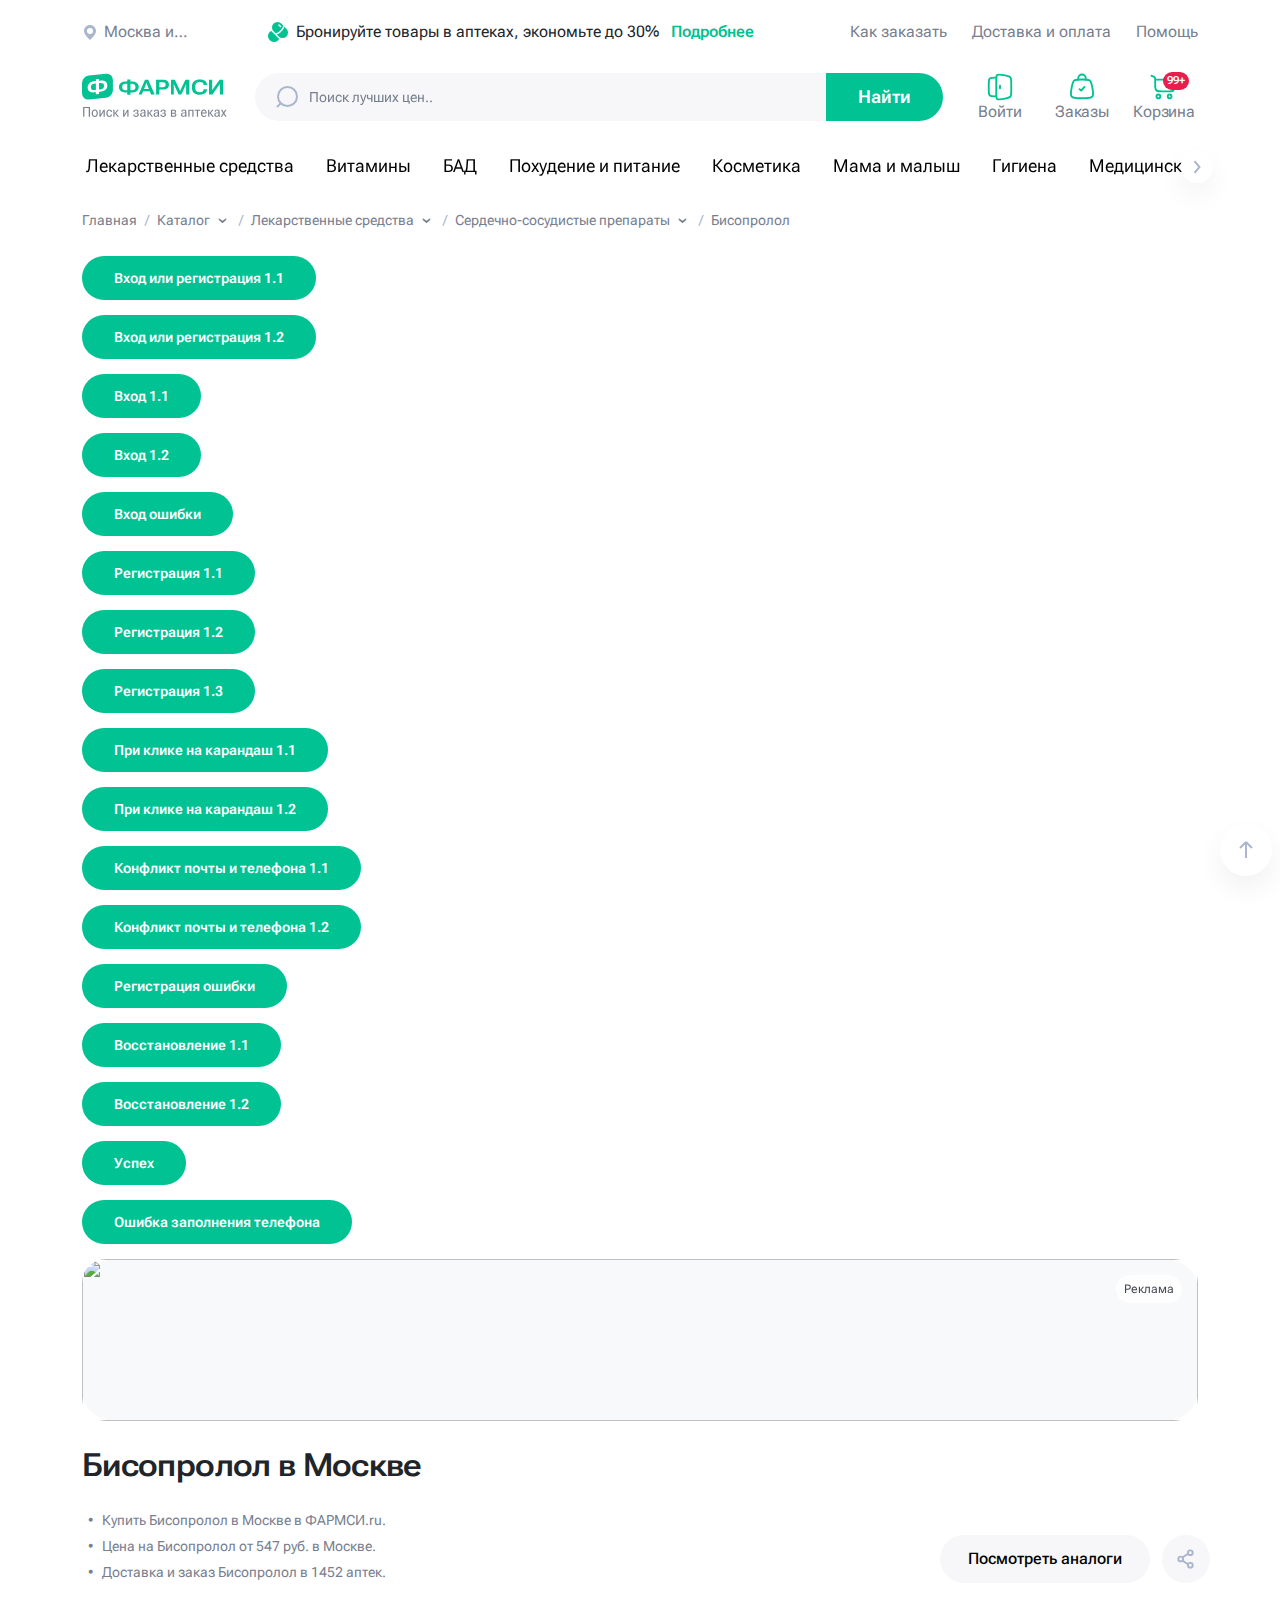
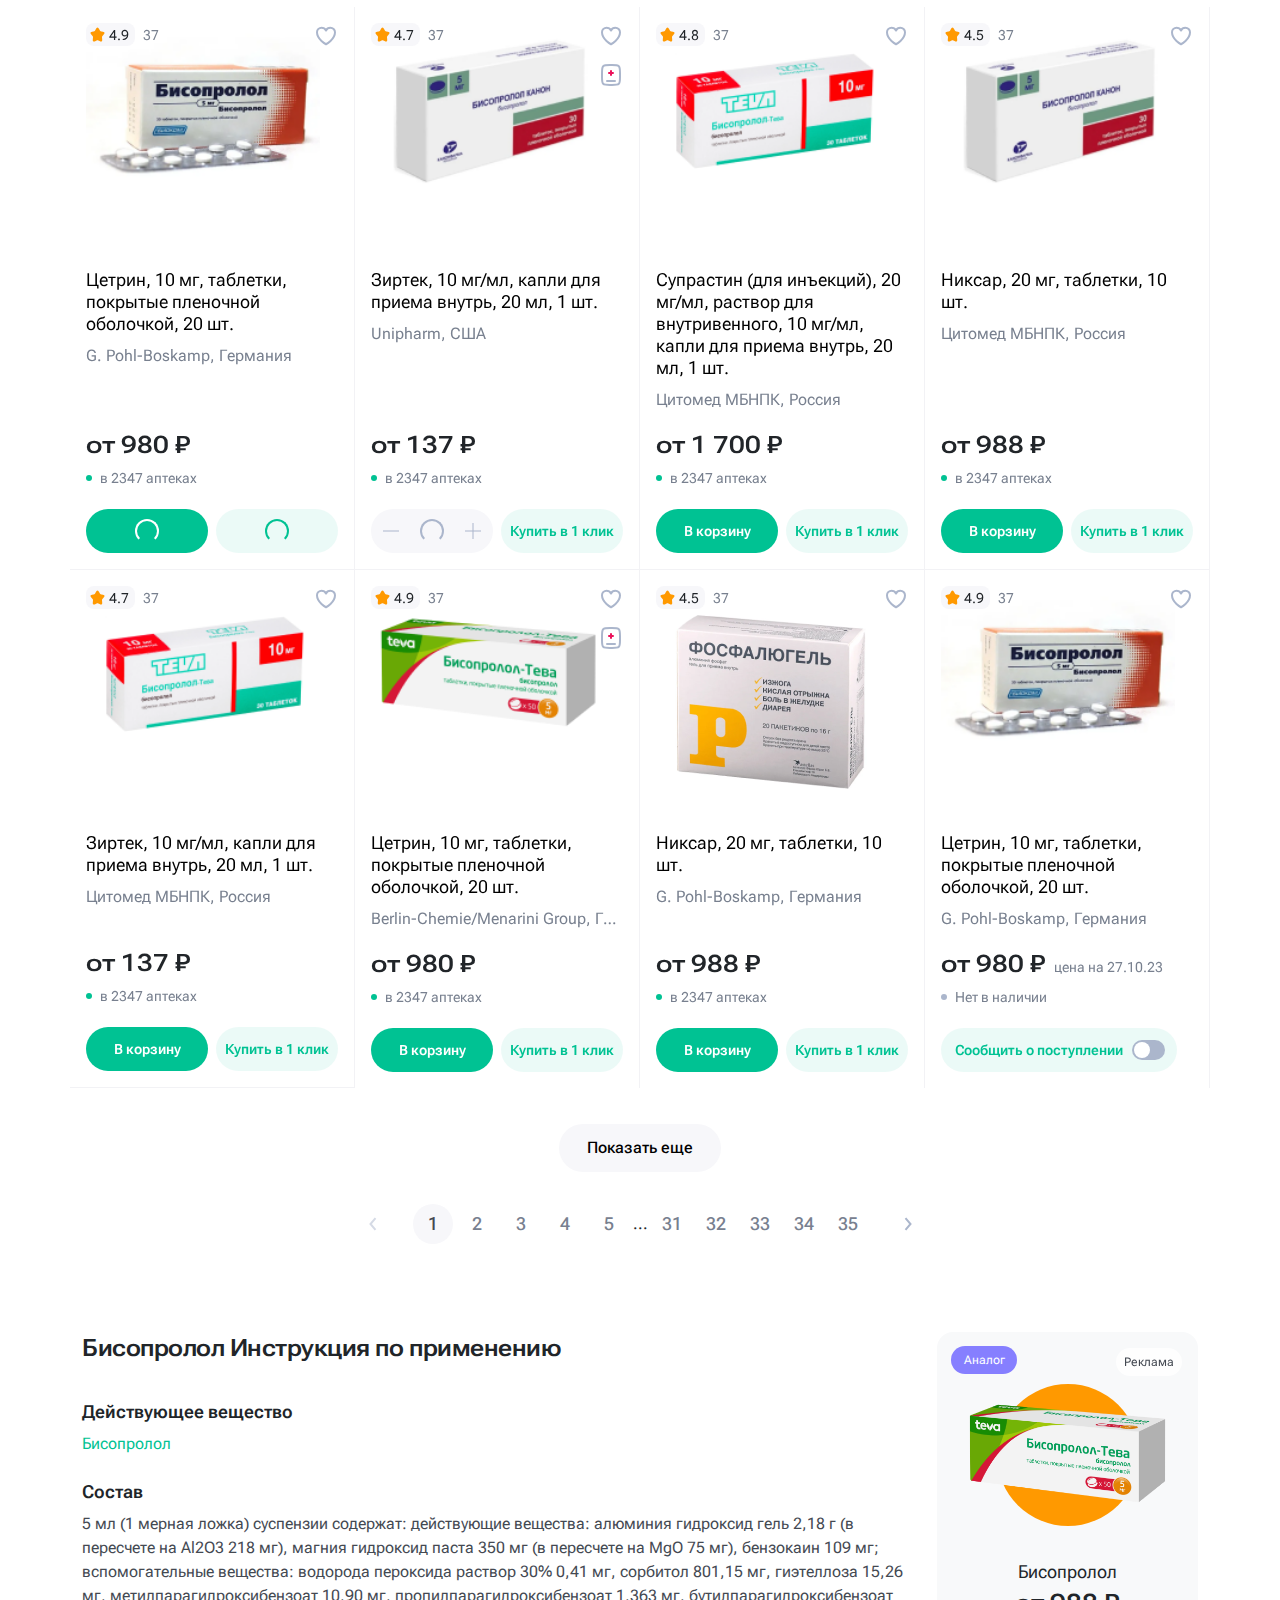
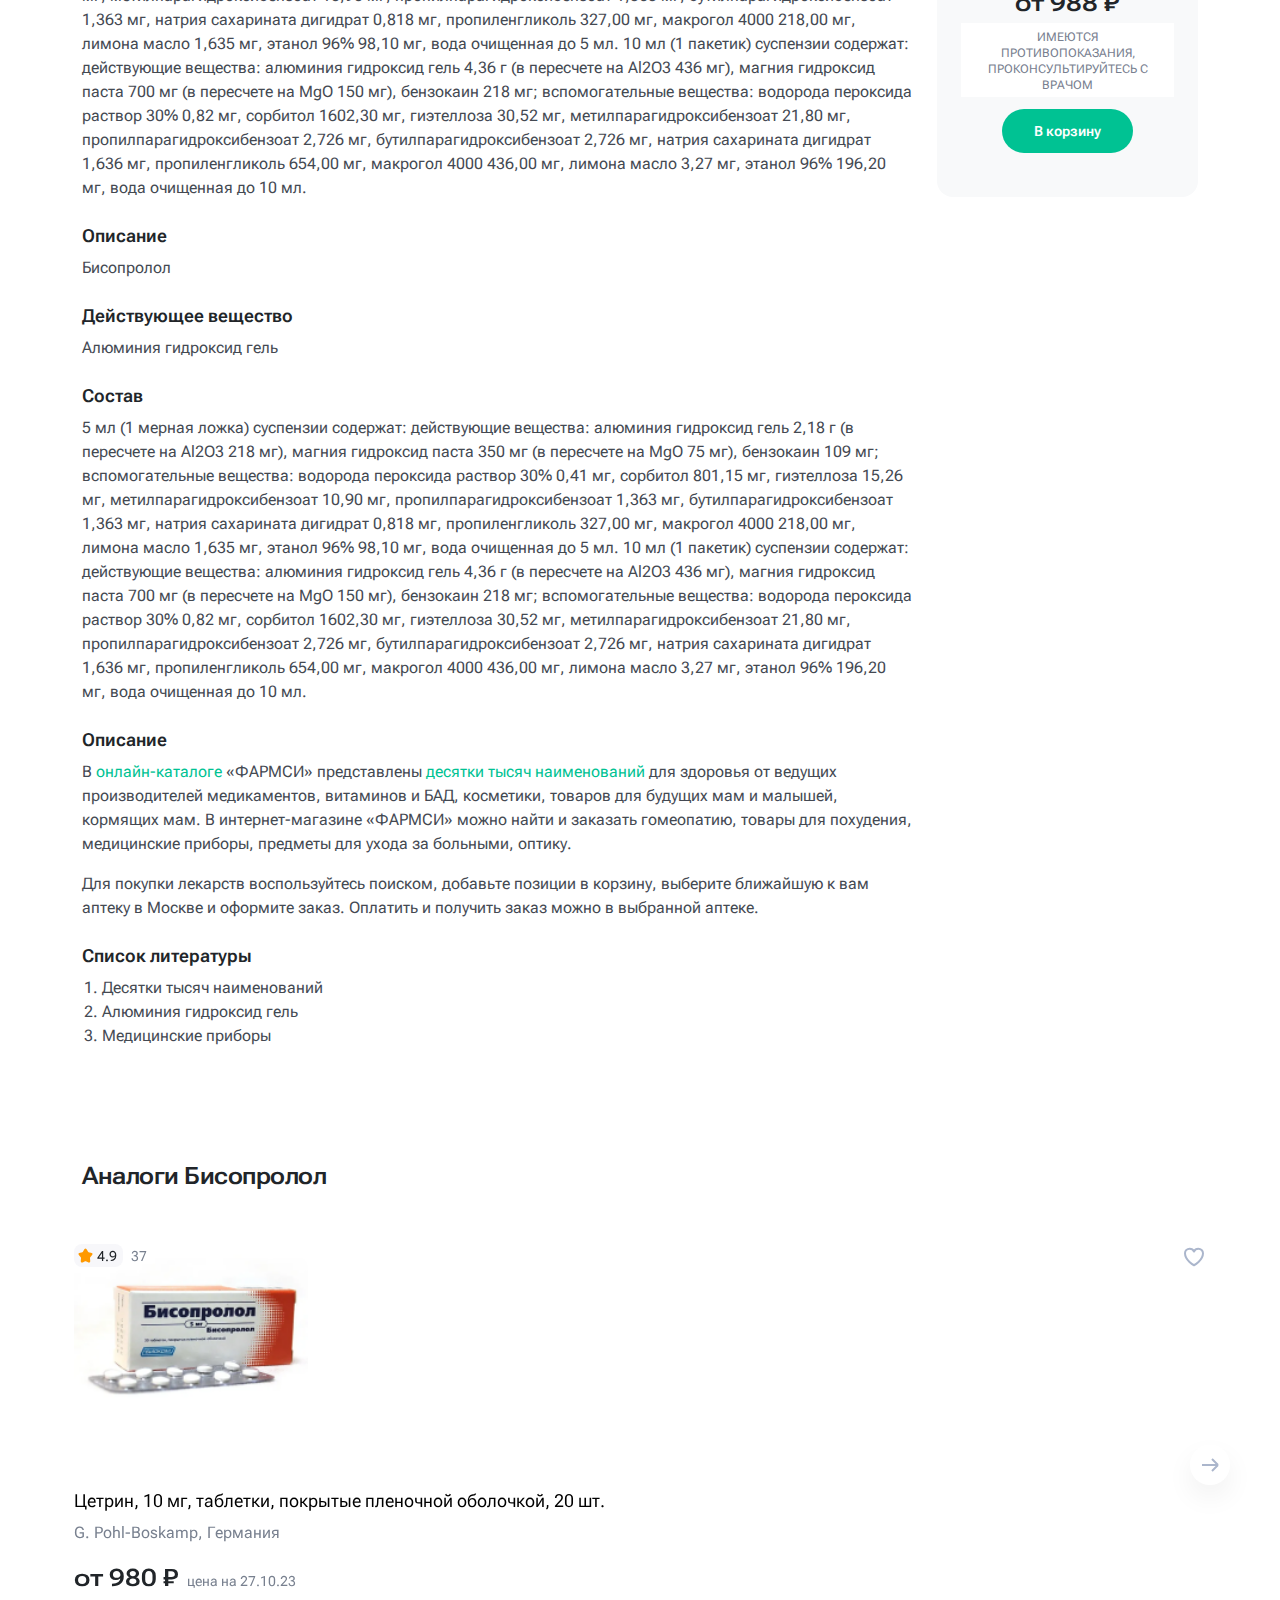
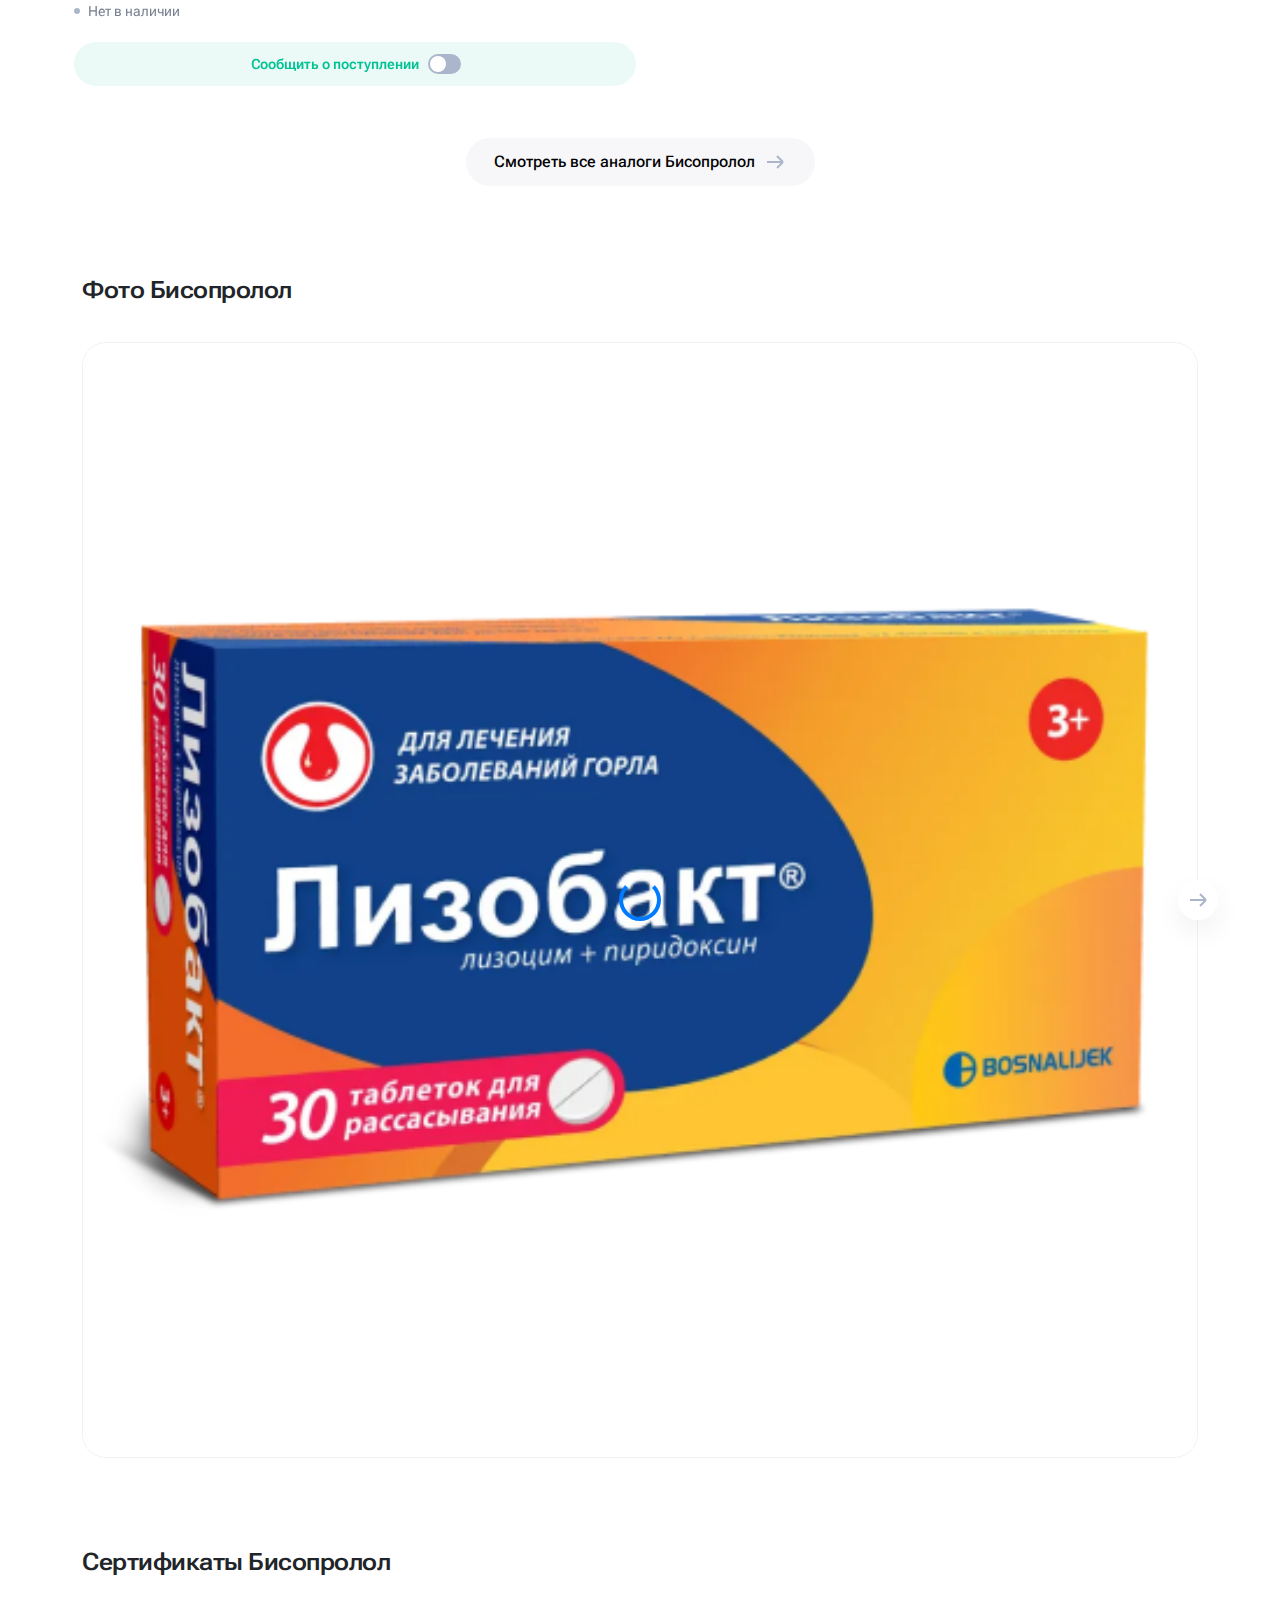
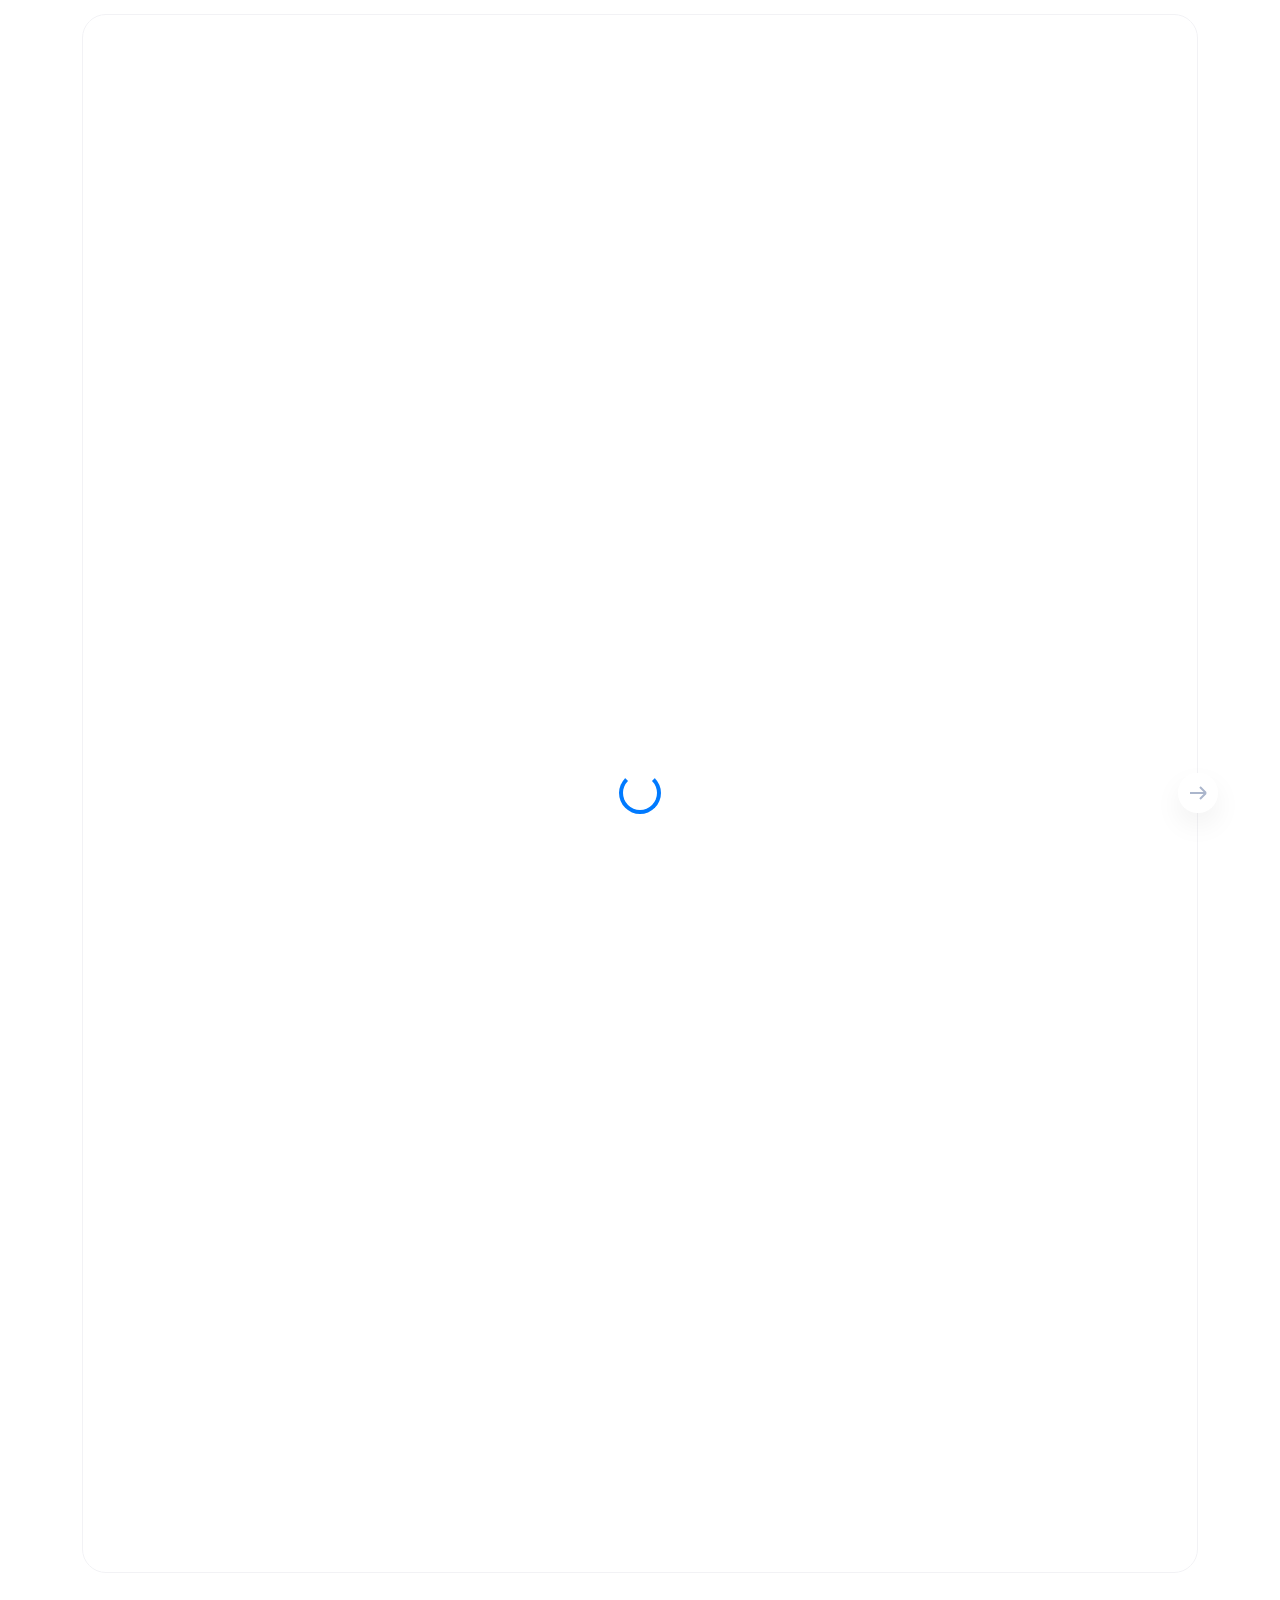
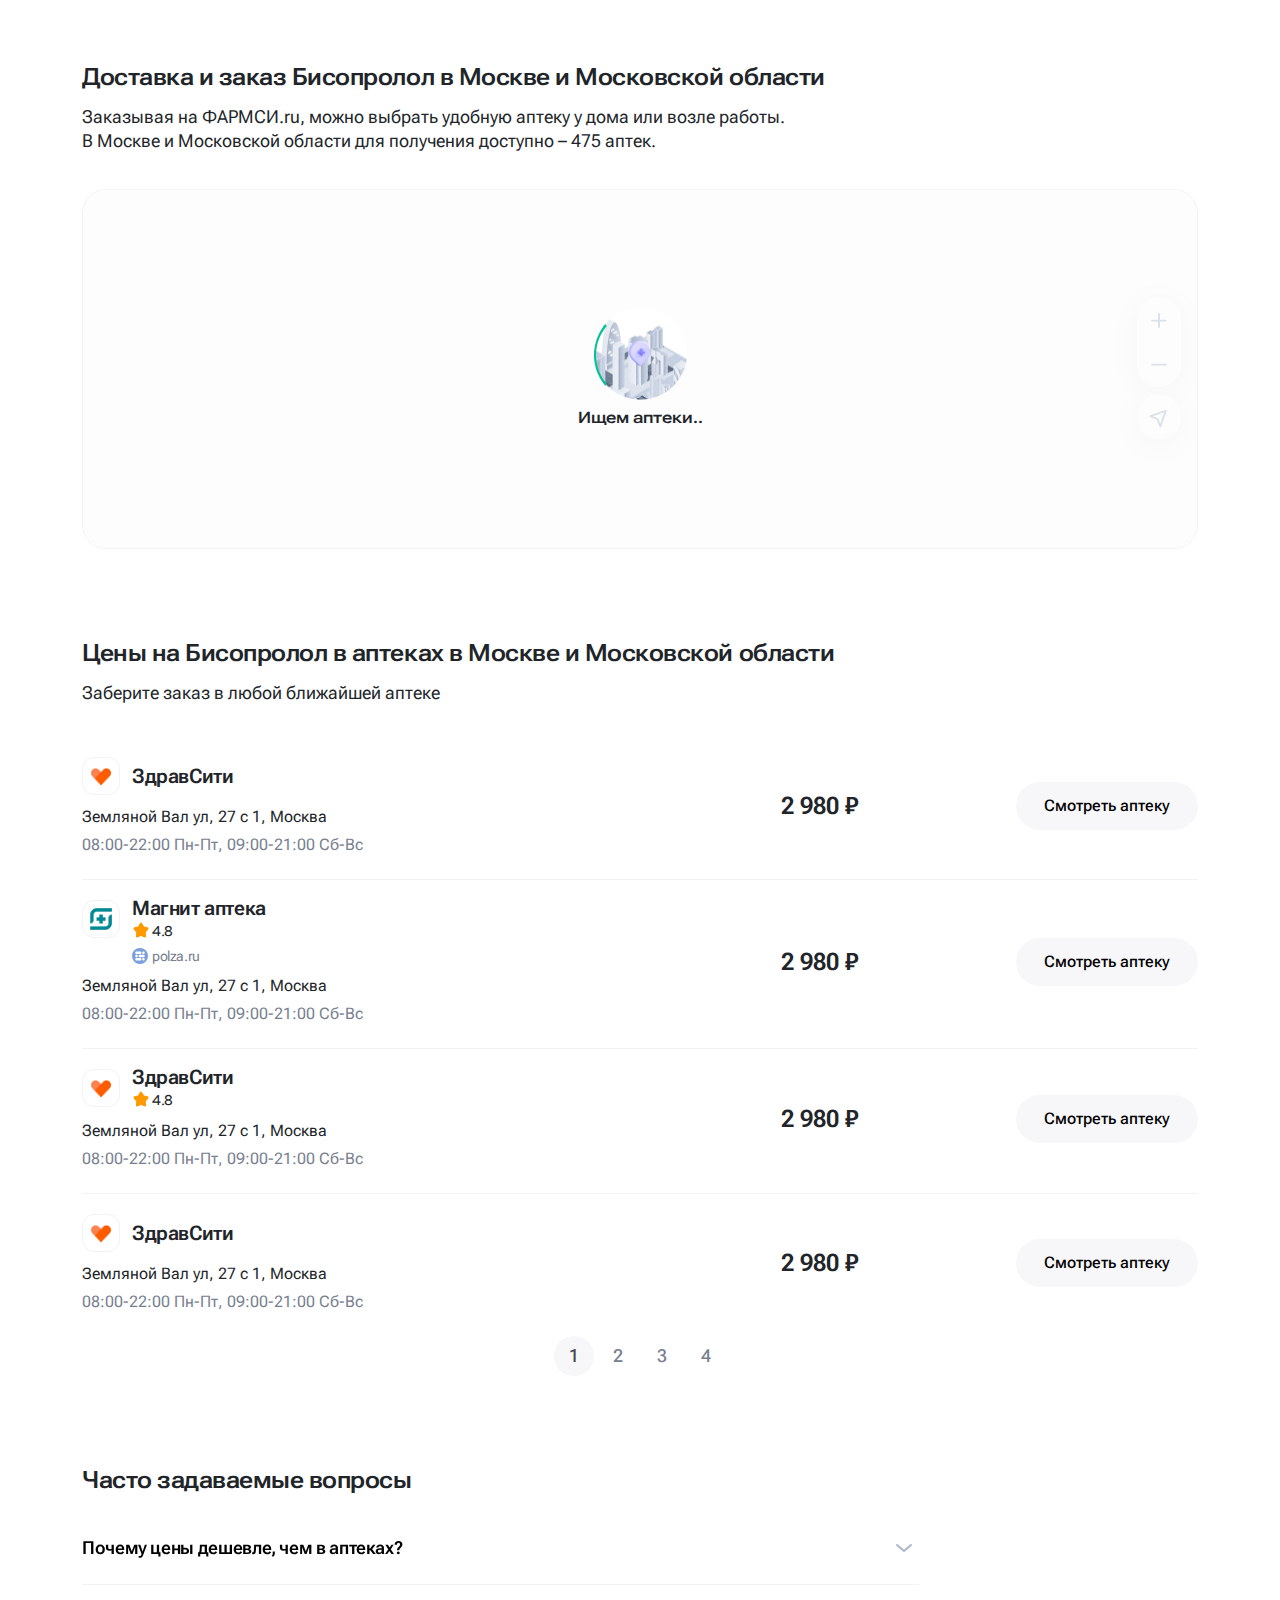
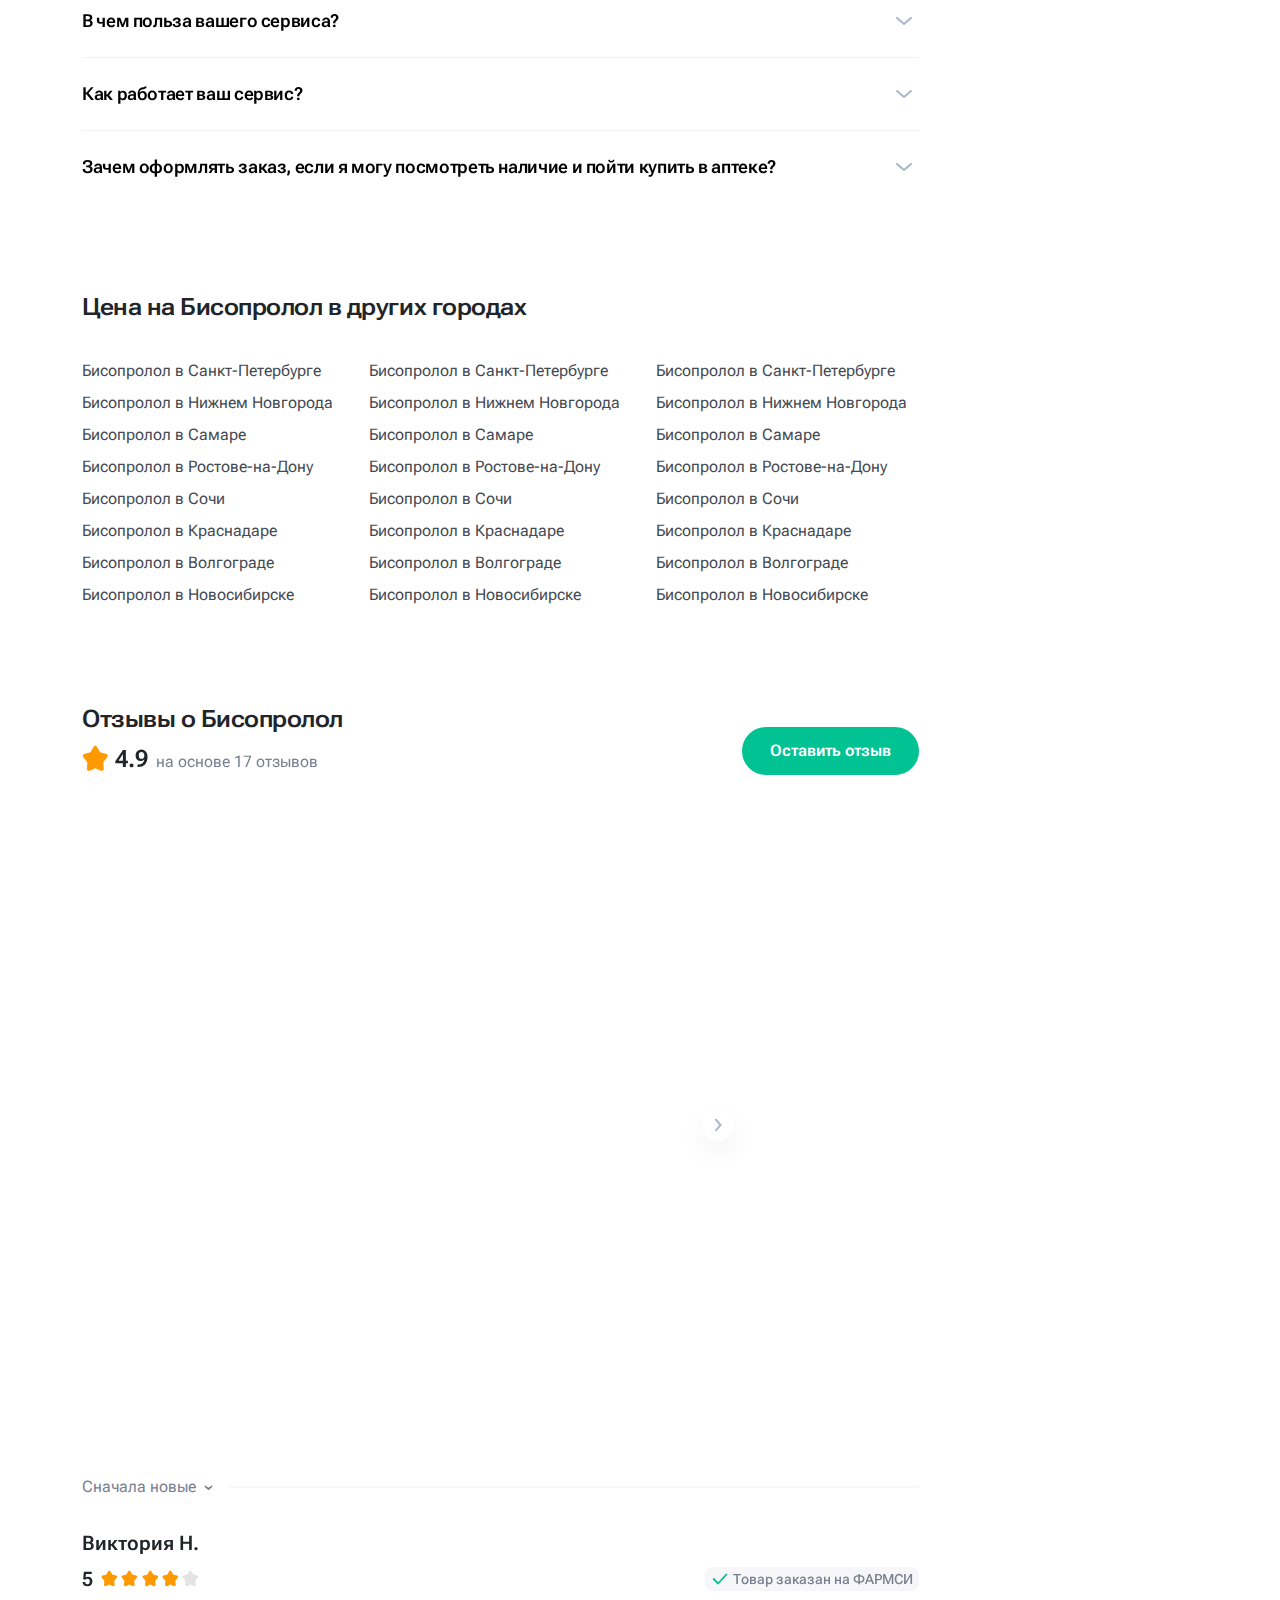
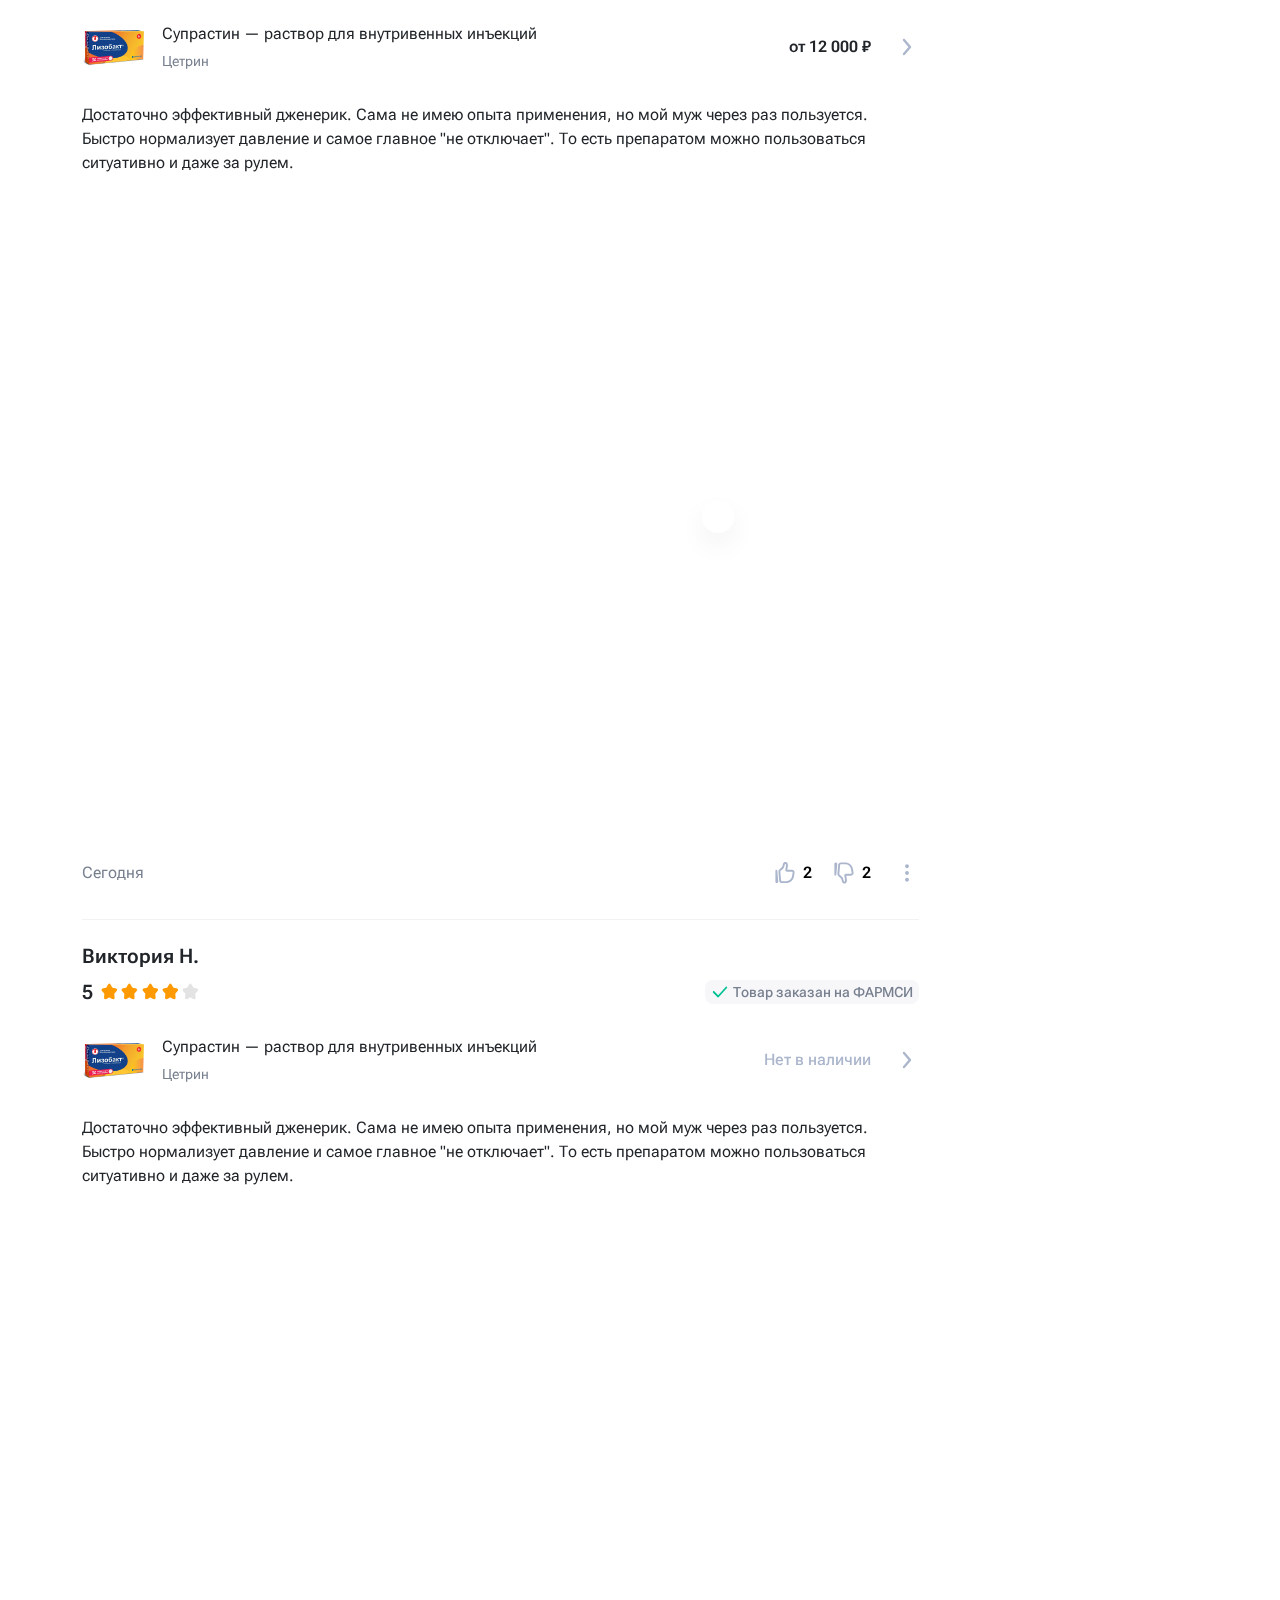
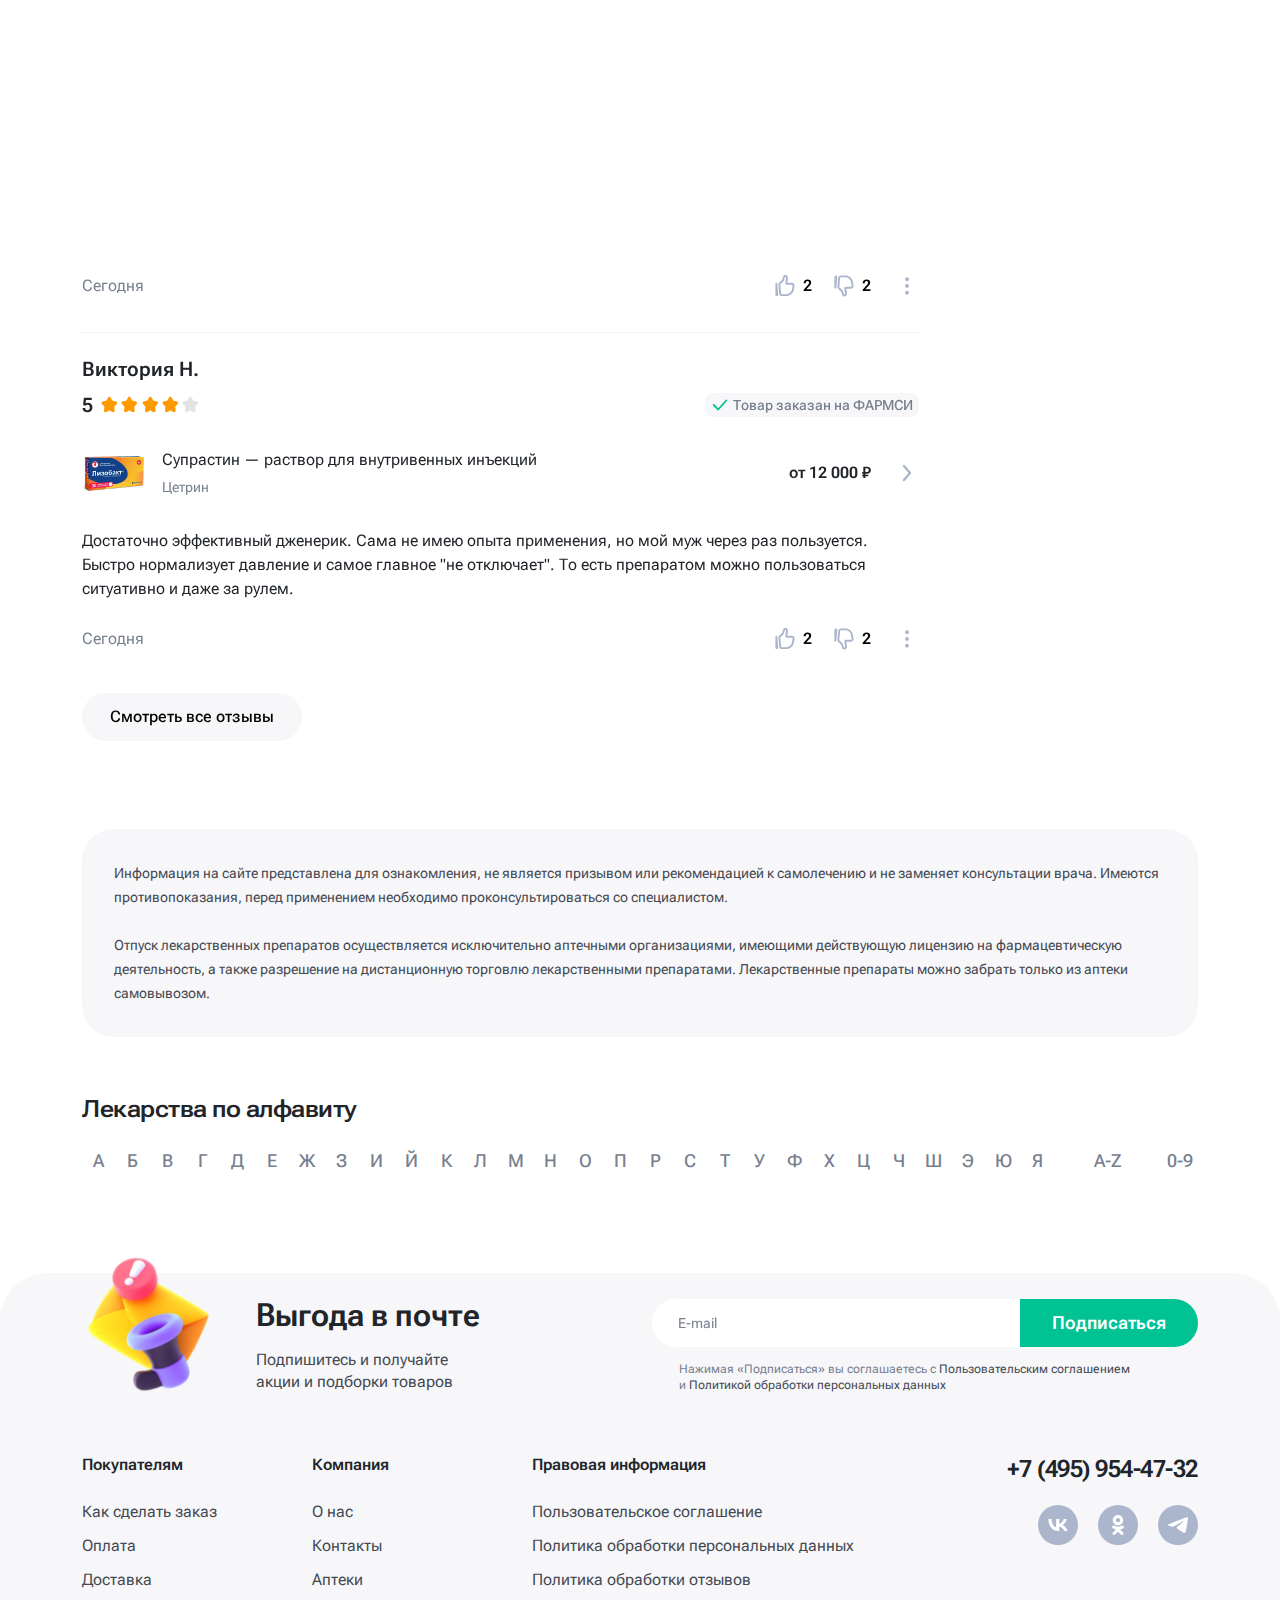
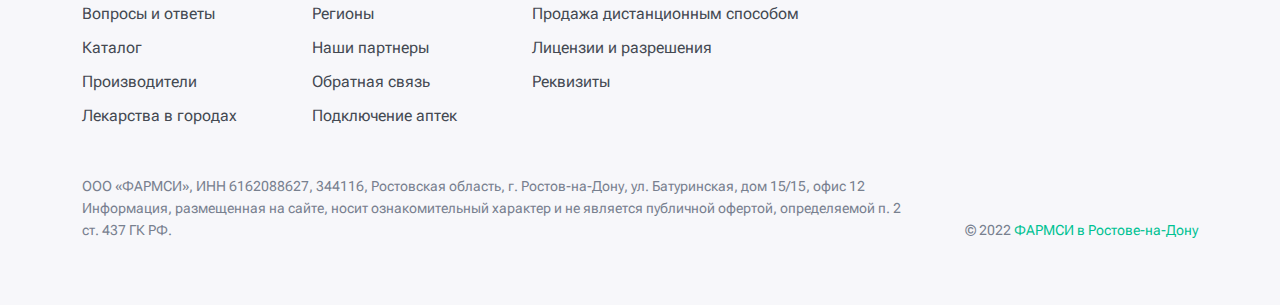
==== commit 417061fa: "полностью сборка" ====
--- a/index.html
+++ b/index.html
@@ -11,7 +11,7 @@
     <link rel="apple-touch-icon" href="favicon/apple-touch-icon.png" sizes="144x144">
     <link rel="icon" href="favicon/favicon-16x16.png" sizes="16x16">
     <link rel="icon" href="favicon/favicon-32x32.png" sizes="32x32">
-    <link rel="manifest" href="favicon/site.webmanifest">
+    <link rel="manifest" href="assets/site.webmanifest">
     <link rel="mask-icon" href="favicon/safari-pinned-tab.svg">
     <link rel="preconnect" href="https://fonts.googleapis.com">
     <link rel="preconnect" href="https://fonts.gstatic.com" crossorigin>
@@ -22,7 +22,7 @@
     <link rel="stylesheet" href="https://cdn.jsdelivr.net/npm/swiper@11/swiper-bundle.min.css"/>
     <link rel="stylesheet" href="https://cdn.jsdelivr.net/npm/@fancyapps/ui@5.0/dist/fancybox/fancybox.css"/>
     <script src="https://api-maps.yandex.ru/2.1/?apikey=b603dd45-d3d4-4cc6-bc5e-3985d0624e53&lang=ru_RU"></script>
-</head>
+<script defer src="main.778aed1728e9a547df11.js"></script></head>
 
 <body>
 <div class="site">
@@ -2122,7 +2122,7 @@
                     </div>
                     <div class="map__preloader" id="mapPreloader">
                         <div class="map__preloader-content">
-                            <img class="map__preloader-image" src="./images/map/preloader.png" alt="Загрузка карты"
+                            <img class="map__preloader-image" src="images/map/preloader.png" alt="Загрузка карты"
                                  width="93" height="93">
                         </div>
                         <span class="map__preloader-text">Ищем аптеки..</span>
@@ -2160,12 +2160,12 @@
                                     Магнит аптека
                                     <span class="pricelist__rating">
                                         <svg class="pricelist__star" width="18" height="18">
-                                            <use xlink:href="images\sprites.svg#Star"></use>
+                                            <use xlink:href="images/sprites.svg#Star"></use>
                                         </svg>
                                         4.8
                                     </span>
                                     <span class="pricelist__url">
-                                        <img src="./images/brands/Polza_logo.svg" alt="">
+                                        <img src="images/brands/Polza_logo.svg" alt="">
                                         polza.ru
                                     </span>
                                 </span>
@@ -2186,7 +2186,7 @@
                                 <span class="pricelist__name">ЗдравСити</span>
                                 <span class="pricelist__rating">
                                     <svg class="pricelist__star" width="18" height="18">
-                                        <use xlink:href="images\sprites.svg#Star"></use>
+                                        <use xlink:href="images/sprites.svg#Star"></use>
                                     </svg>
                                     4.8
                                 </span>
@@ -2517,13 +2517,13 @@
                                         class="small-navigation--prev reviews-slider__navigation reviews-slider__navigation--prev reviews-slider__navigation--disabled"
                                         type="button" disabled="">
                                     <svg class="small-navigation__icon">
-                                        <use xlink:href="images\sprites.svg#triangle-left"></use>
+                                        <use xlink:href="images/sprites.svg#triangle-left"></use>
                                     </svg>
                                 </button>
                                 <button class="small-navigation--next reviews-slider__navigation reviews-slider__navigation--next"
                                         type="button">
                                     <svg class="small-navigation__icon">
-                                        <use xlink:href="images\sprites.svg#triangle-right"></use>
+                                        <use xlink:href="images/sprites.svg#triangle-right"></use>
                                     </svg>
                                 </button>
                             </div>
